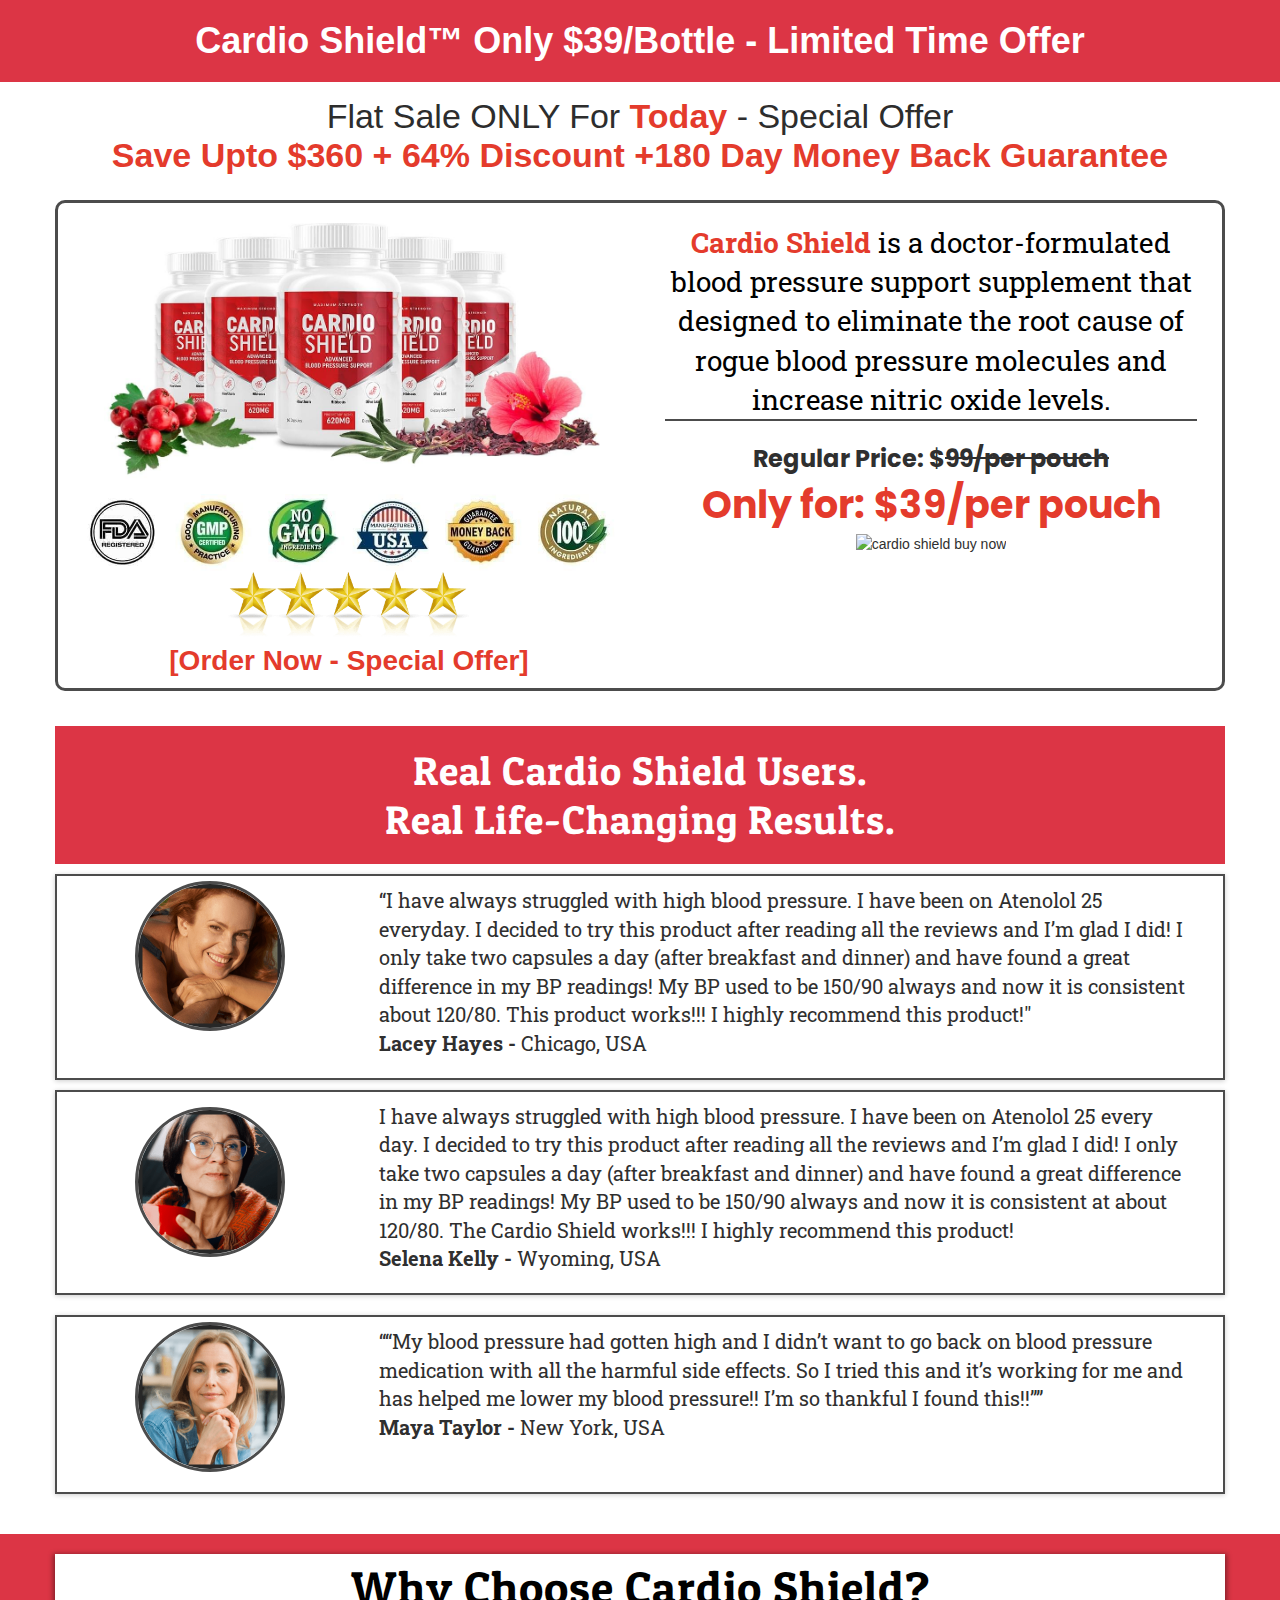
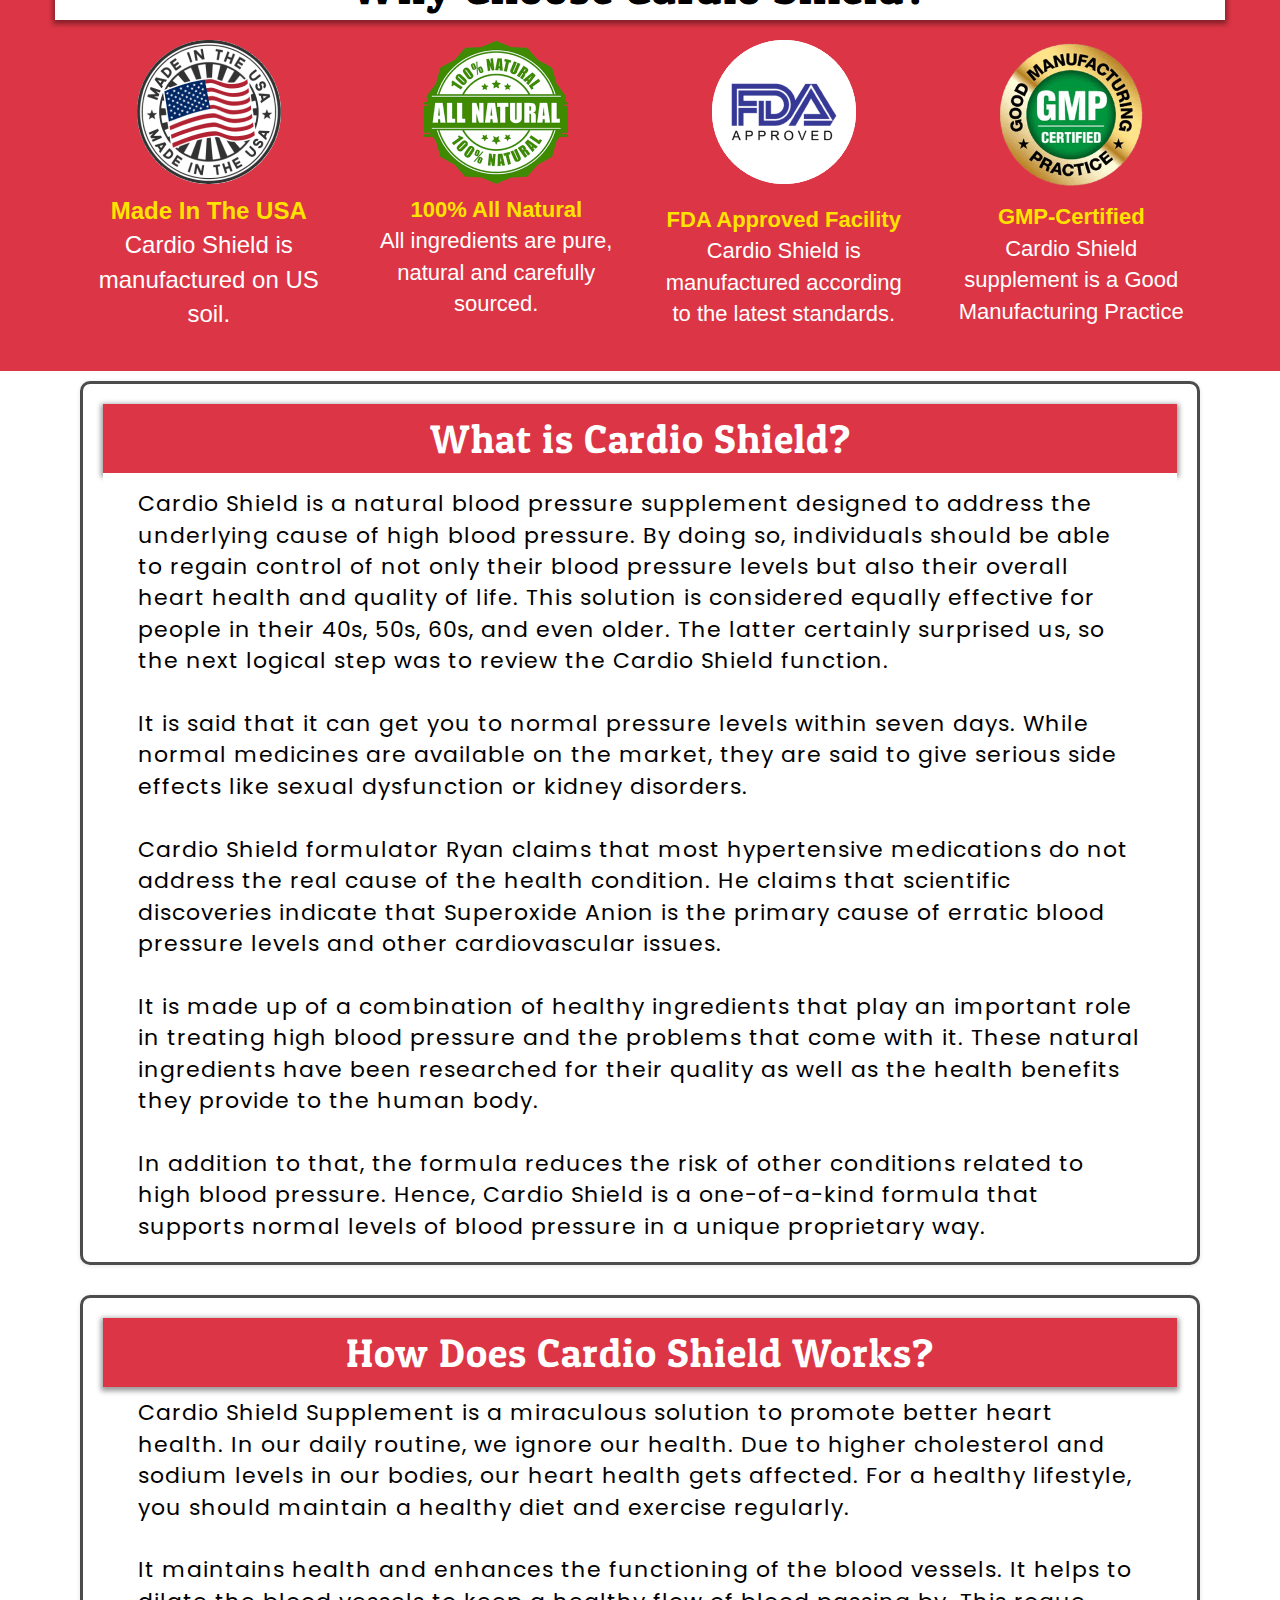
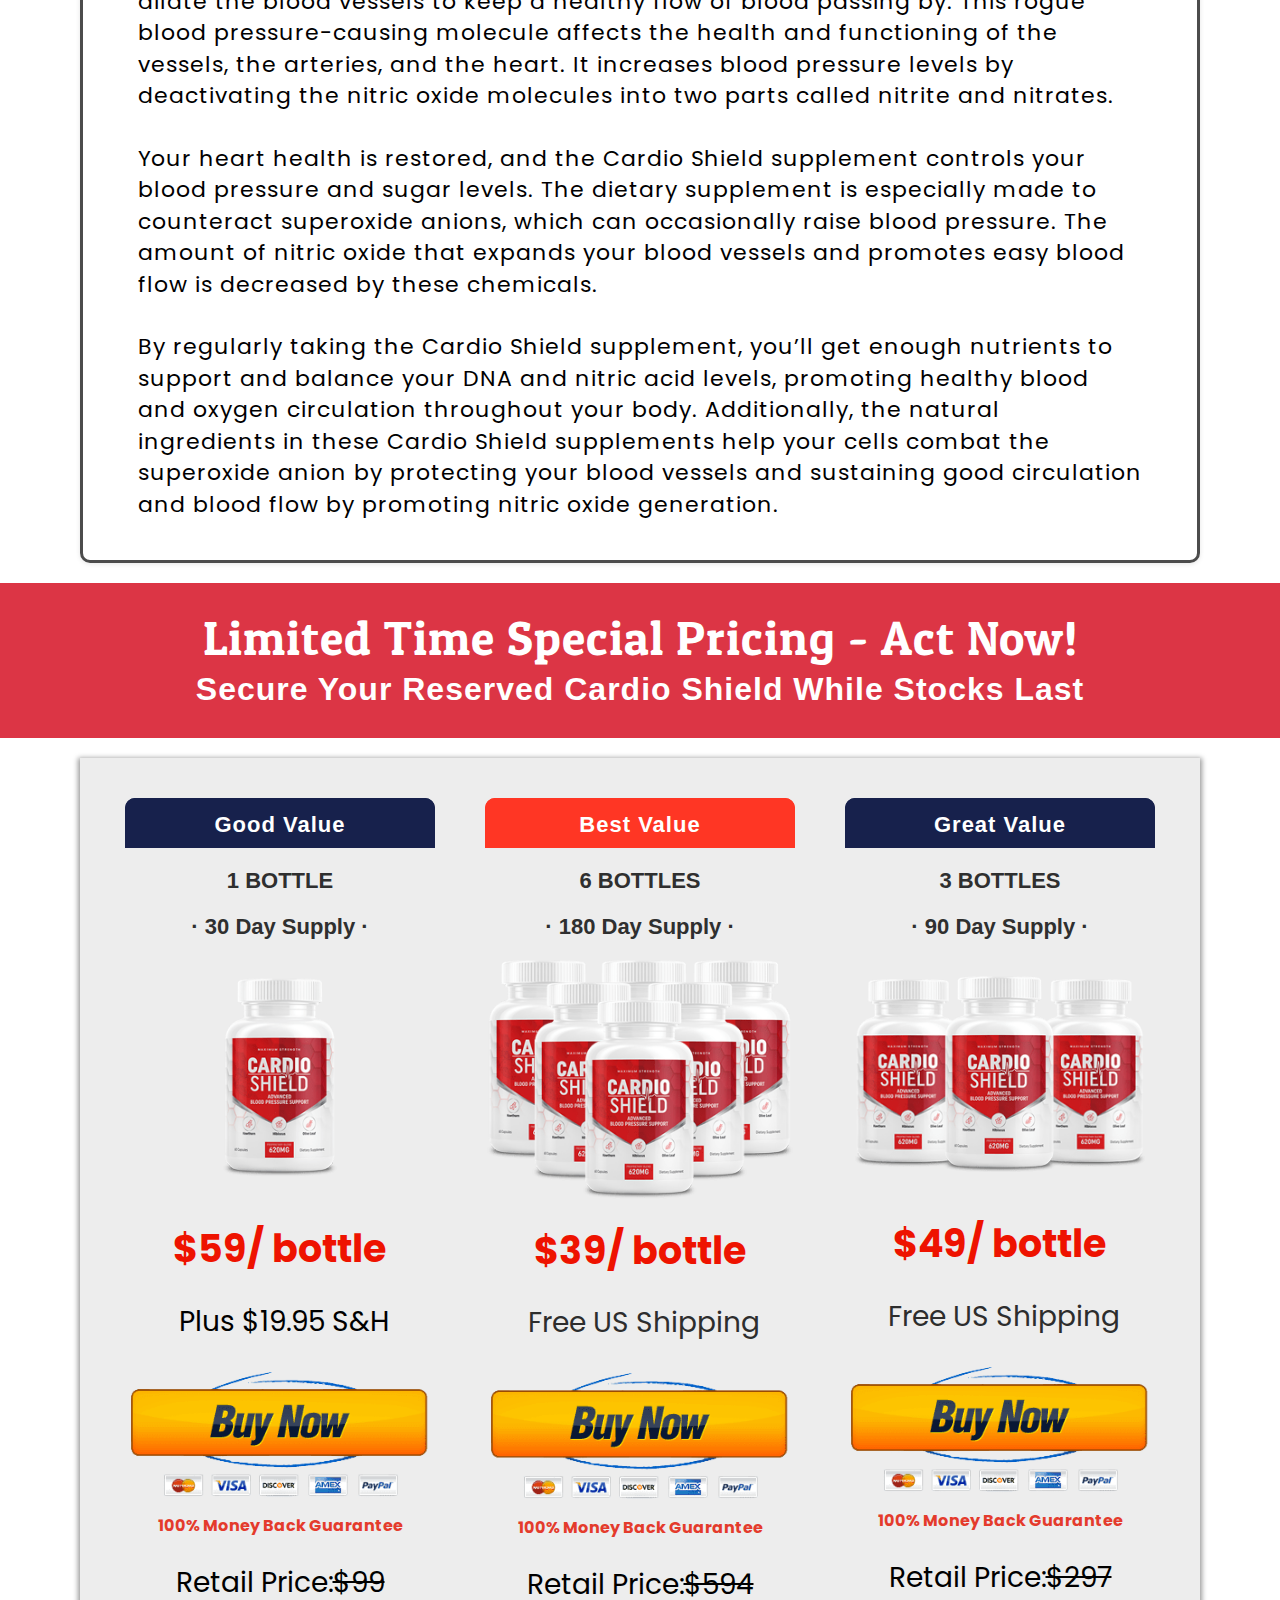
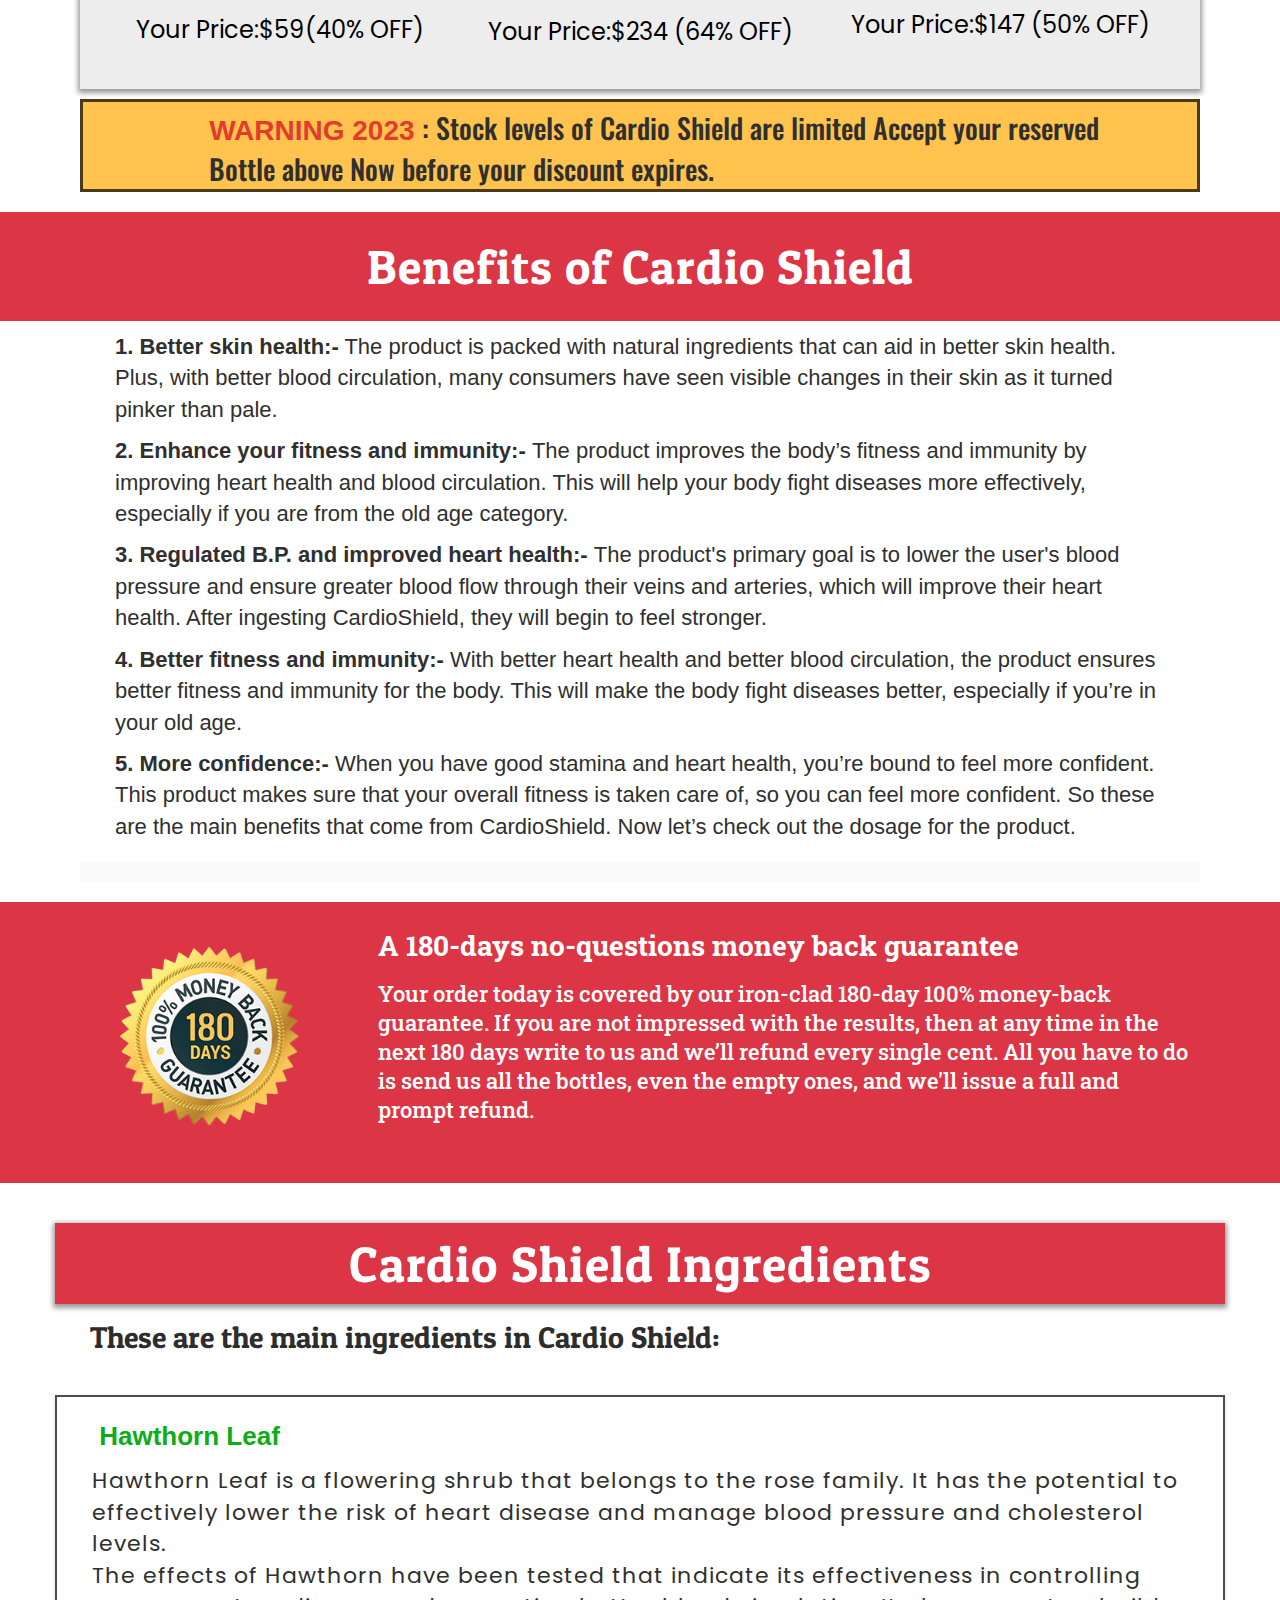
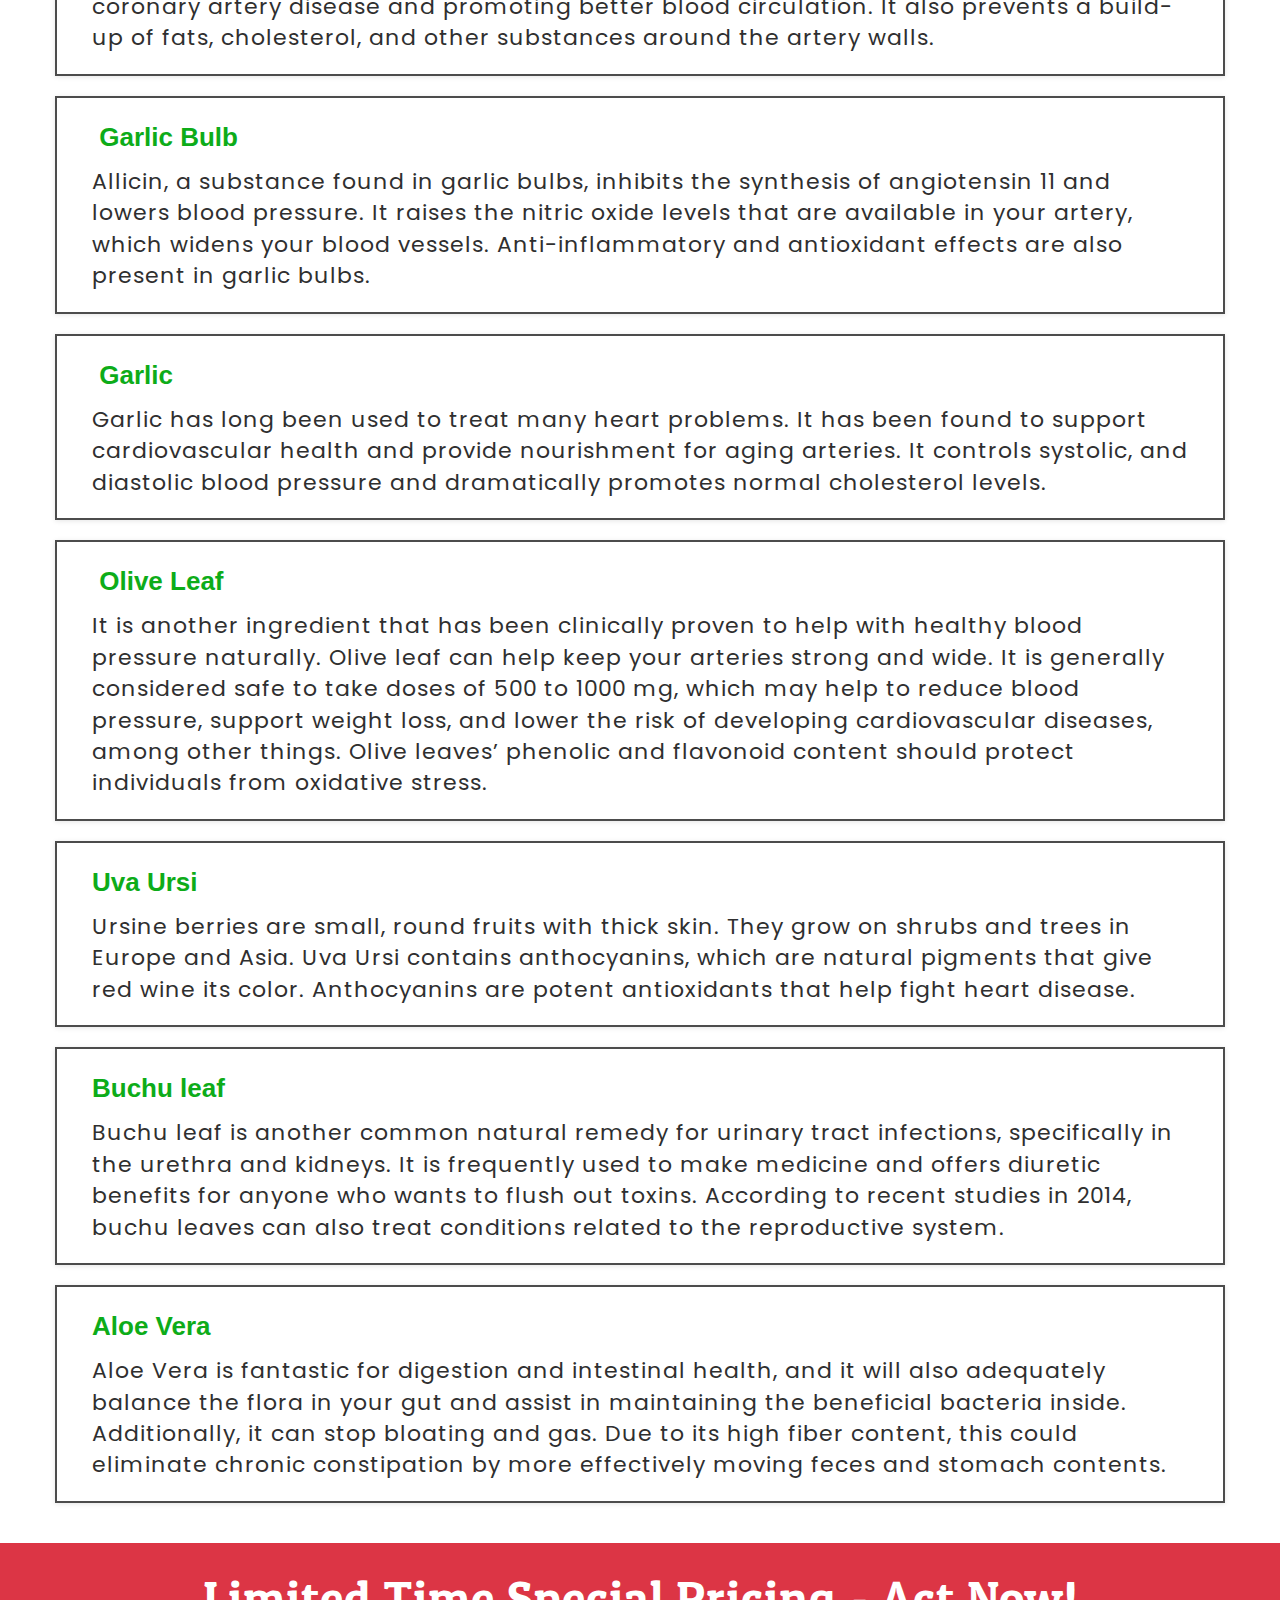
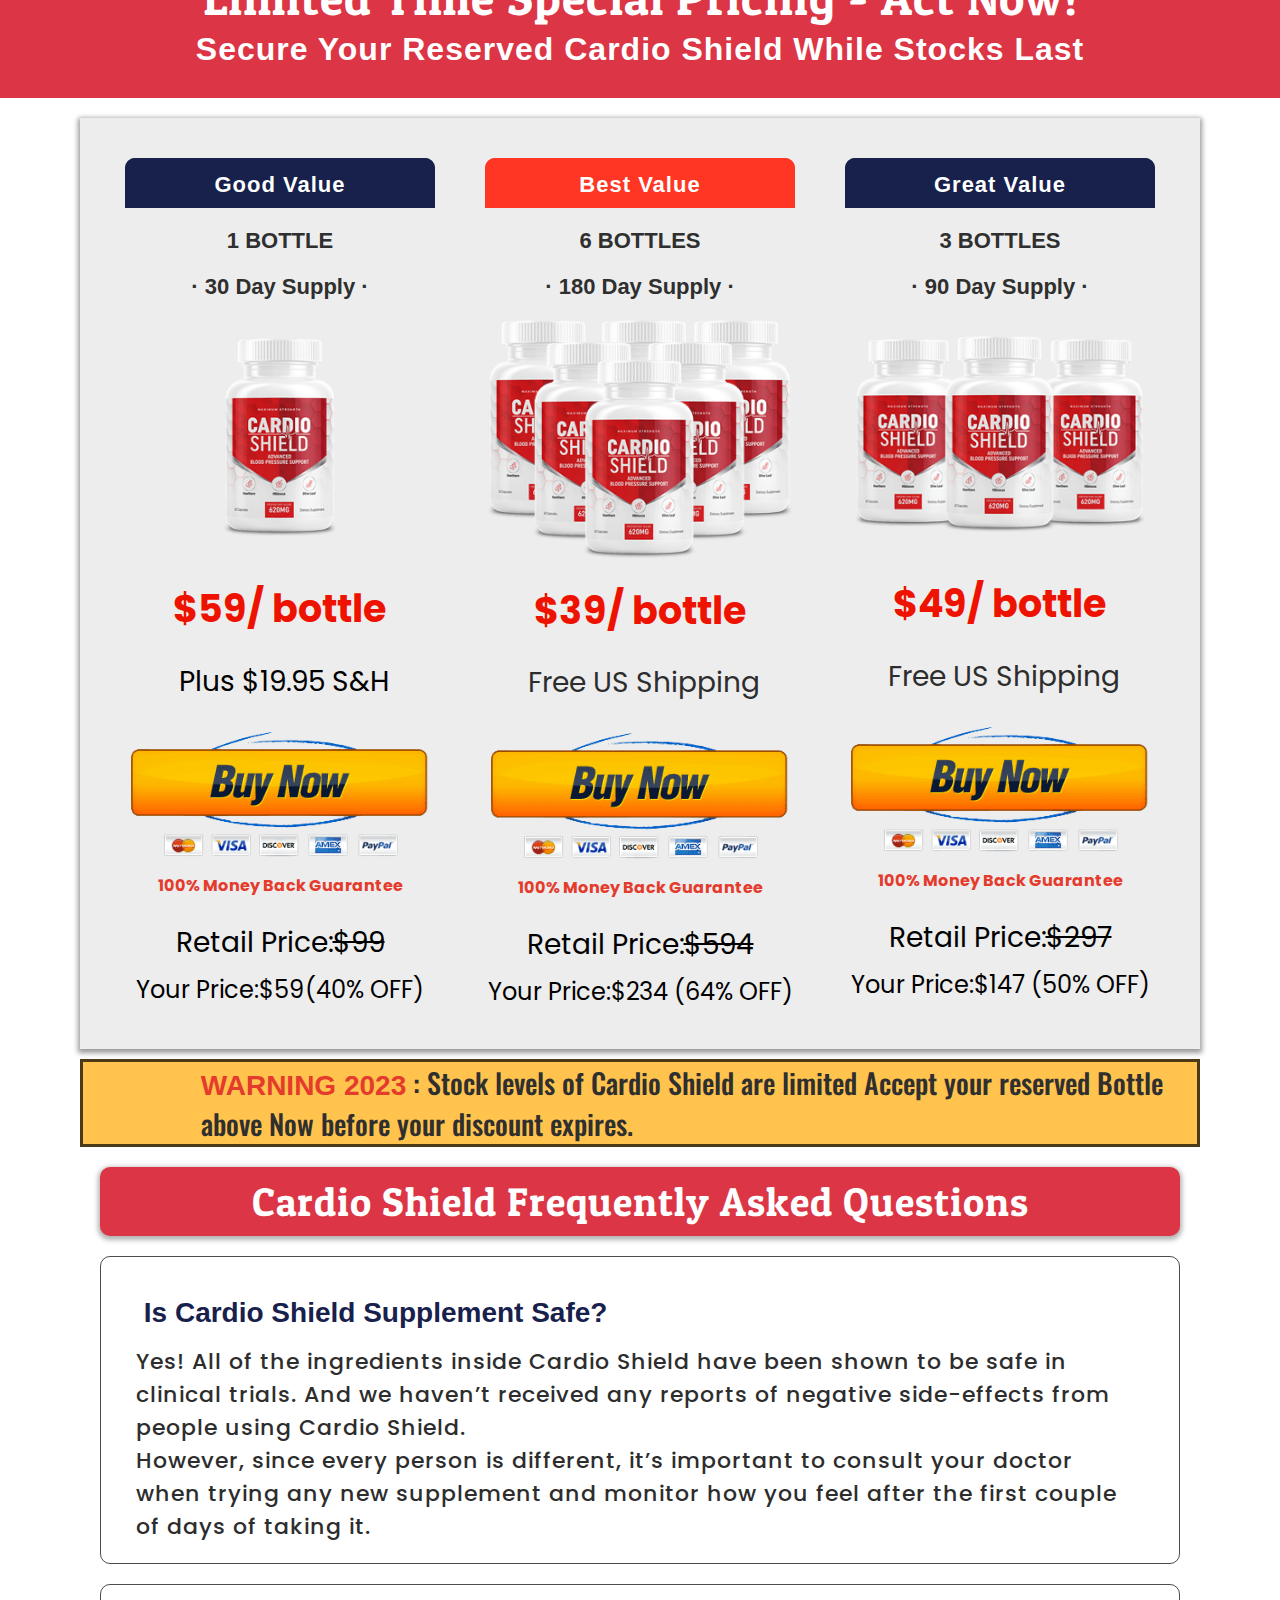
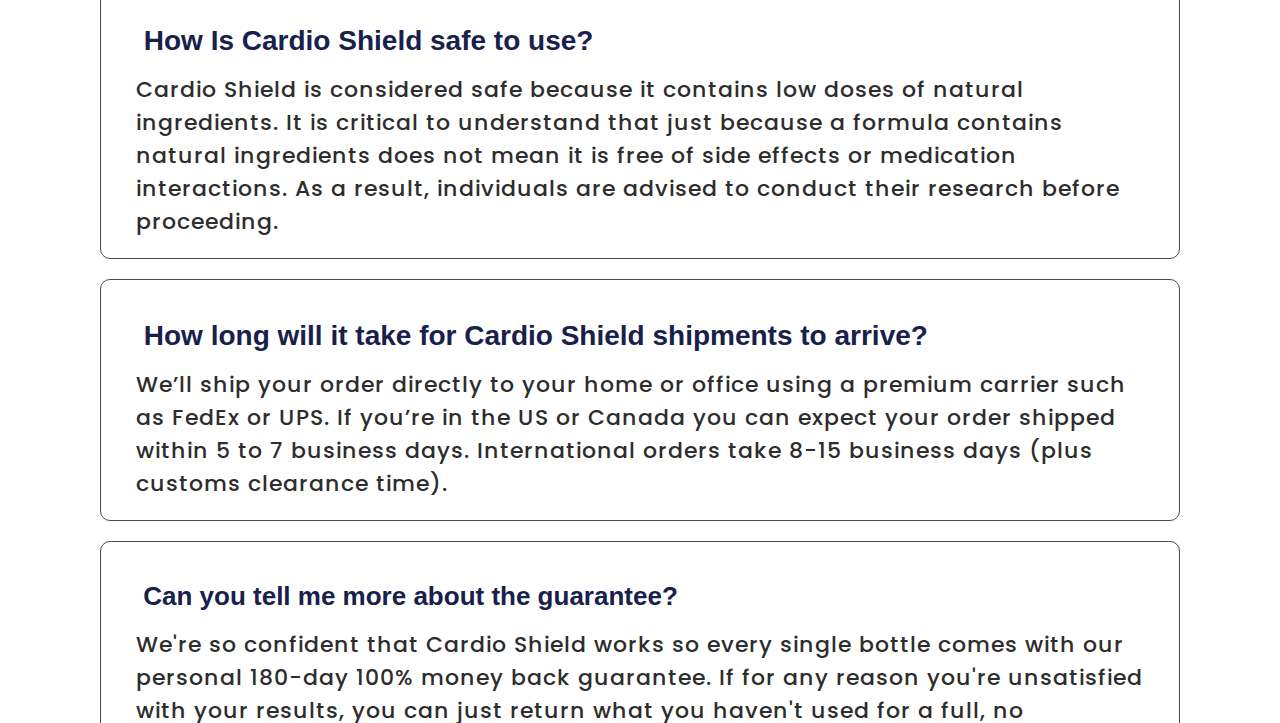
==== index.html @ 184fbea9 "sum" ====
<HTML>
<meta http-equiv="content-type" content="text/html;charset=utf-8" /><!-- /Added by M. ke100 -->

<HEAD>
    <META HTTP-EQUIV="Content-Type" CONTENT="text/html;charset=UTF-8">
    <META HTTP-EQUIV="Refresh" CONTENT="0; URL=cardio-shield.html">
    <TITLE>Page has moved</TITLE>
</HEAD>

<BODY>
    <A HREF="cardio-shield.html">
        <h3>Click here...</h3>
    </A>
</BODY>

</HTML>
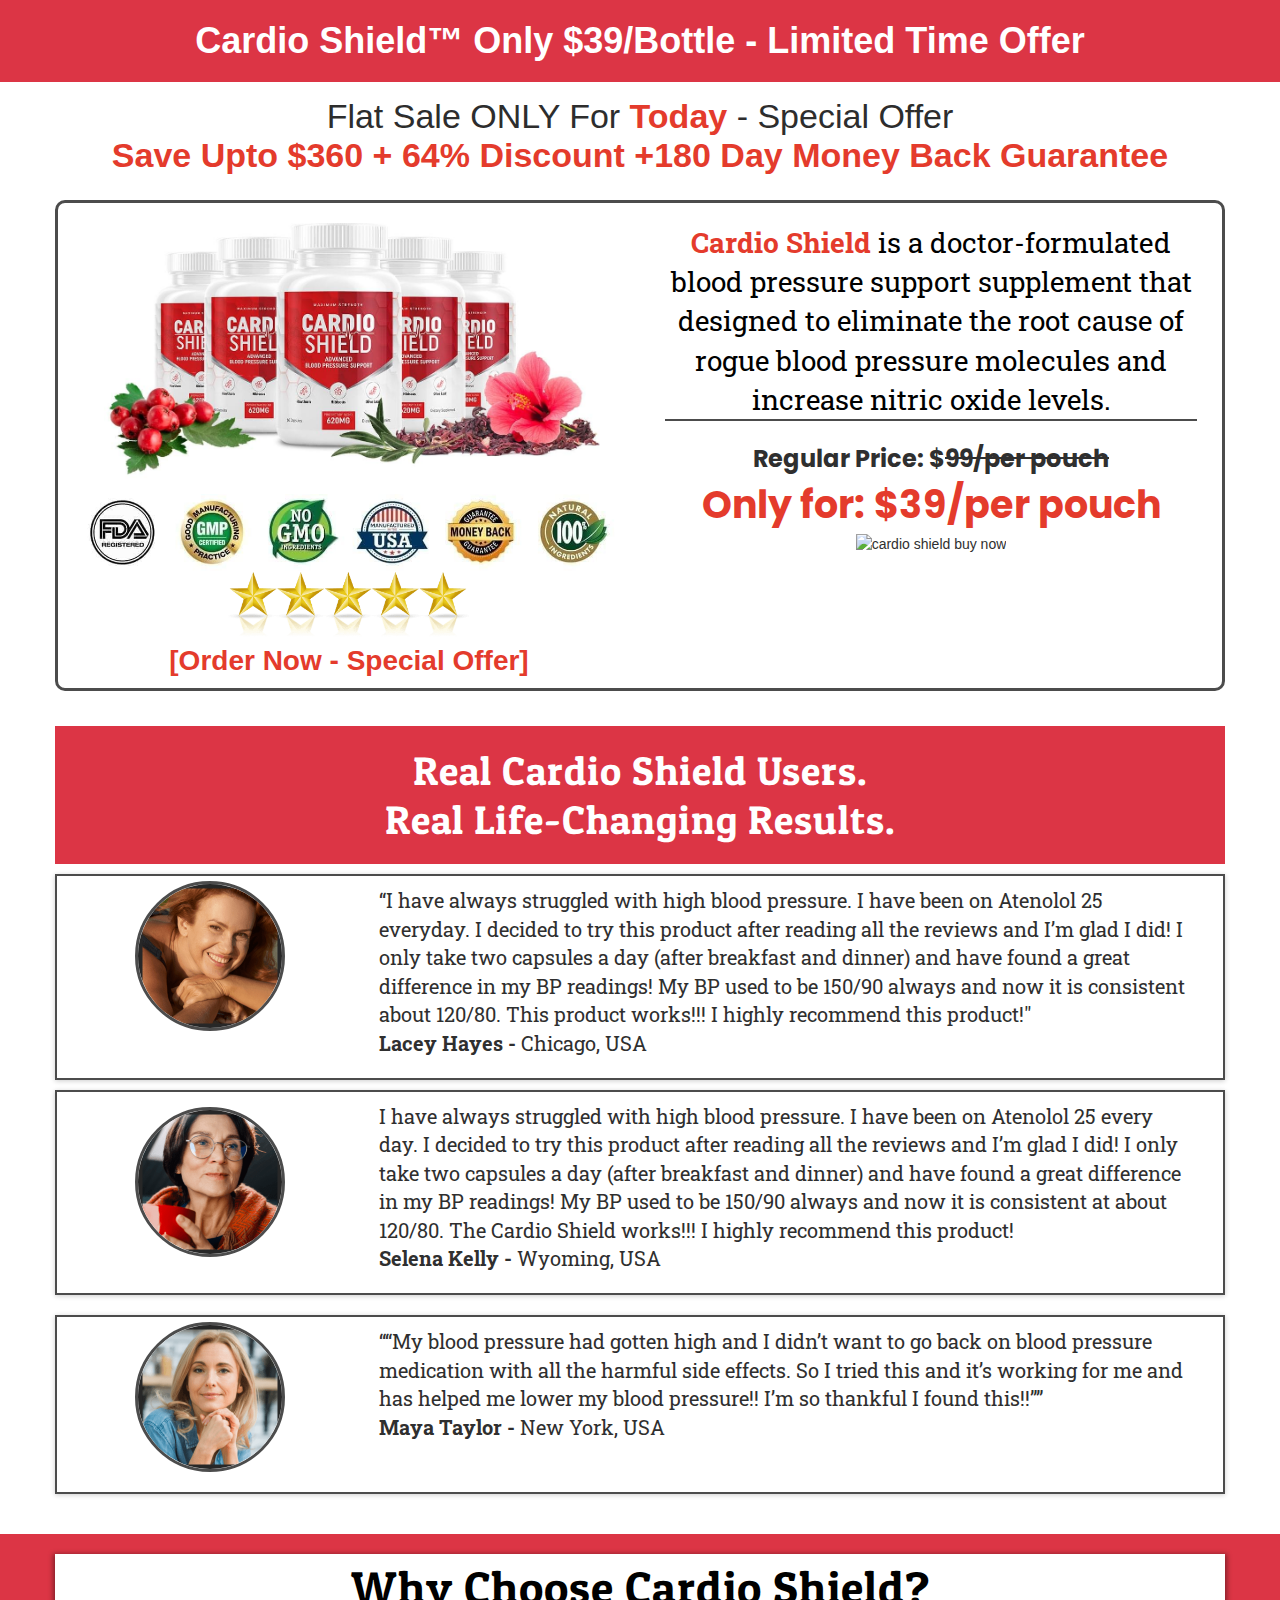
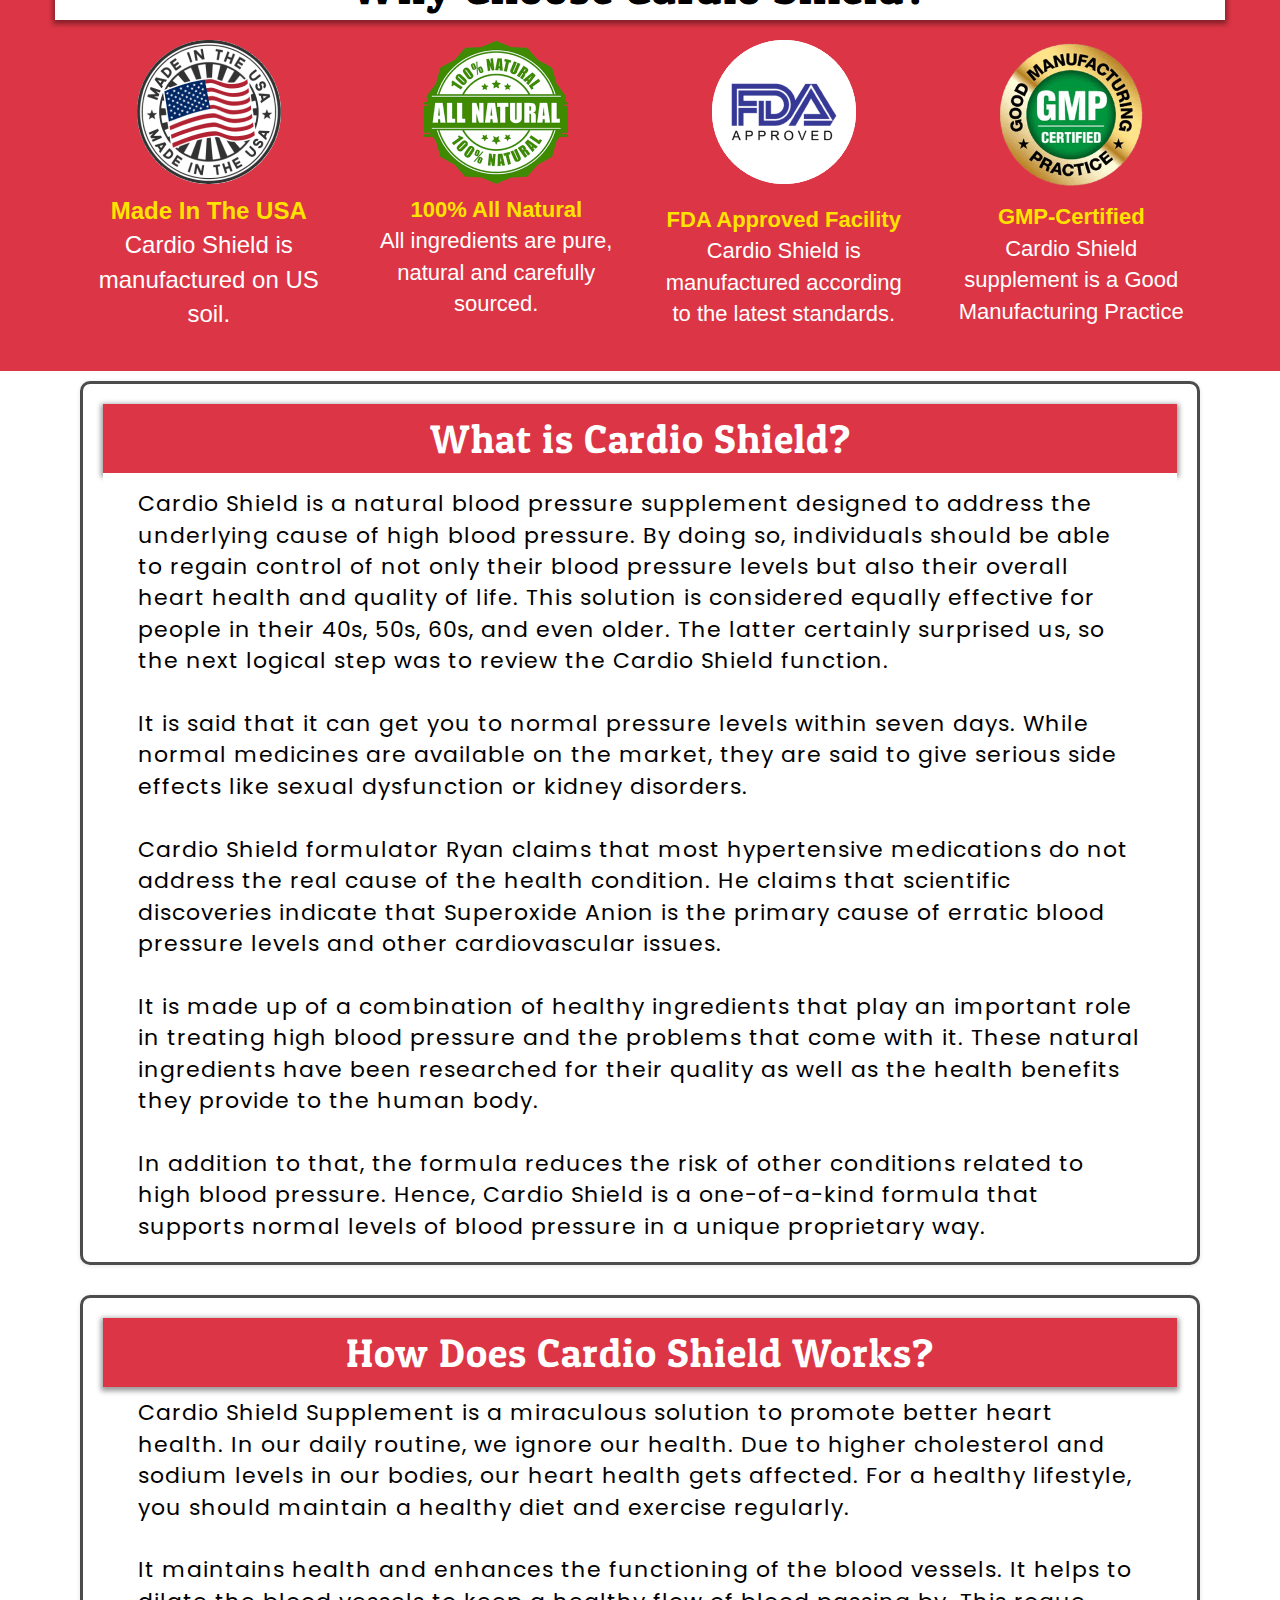
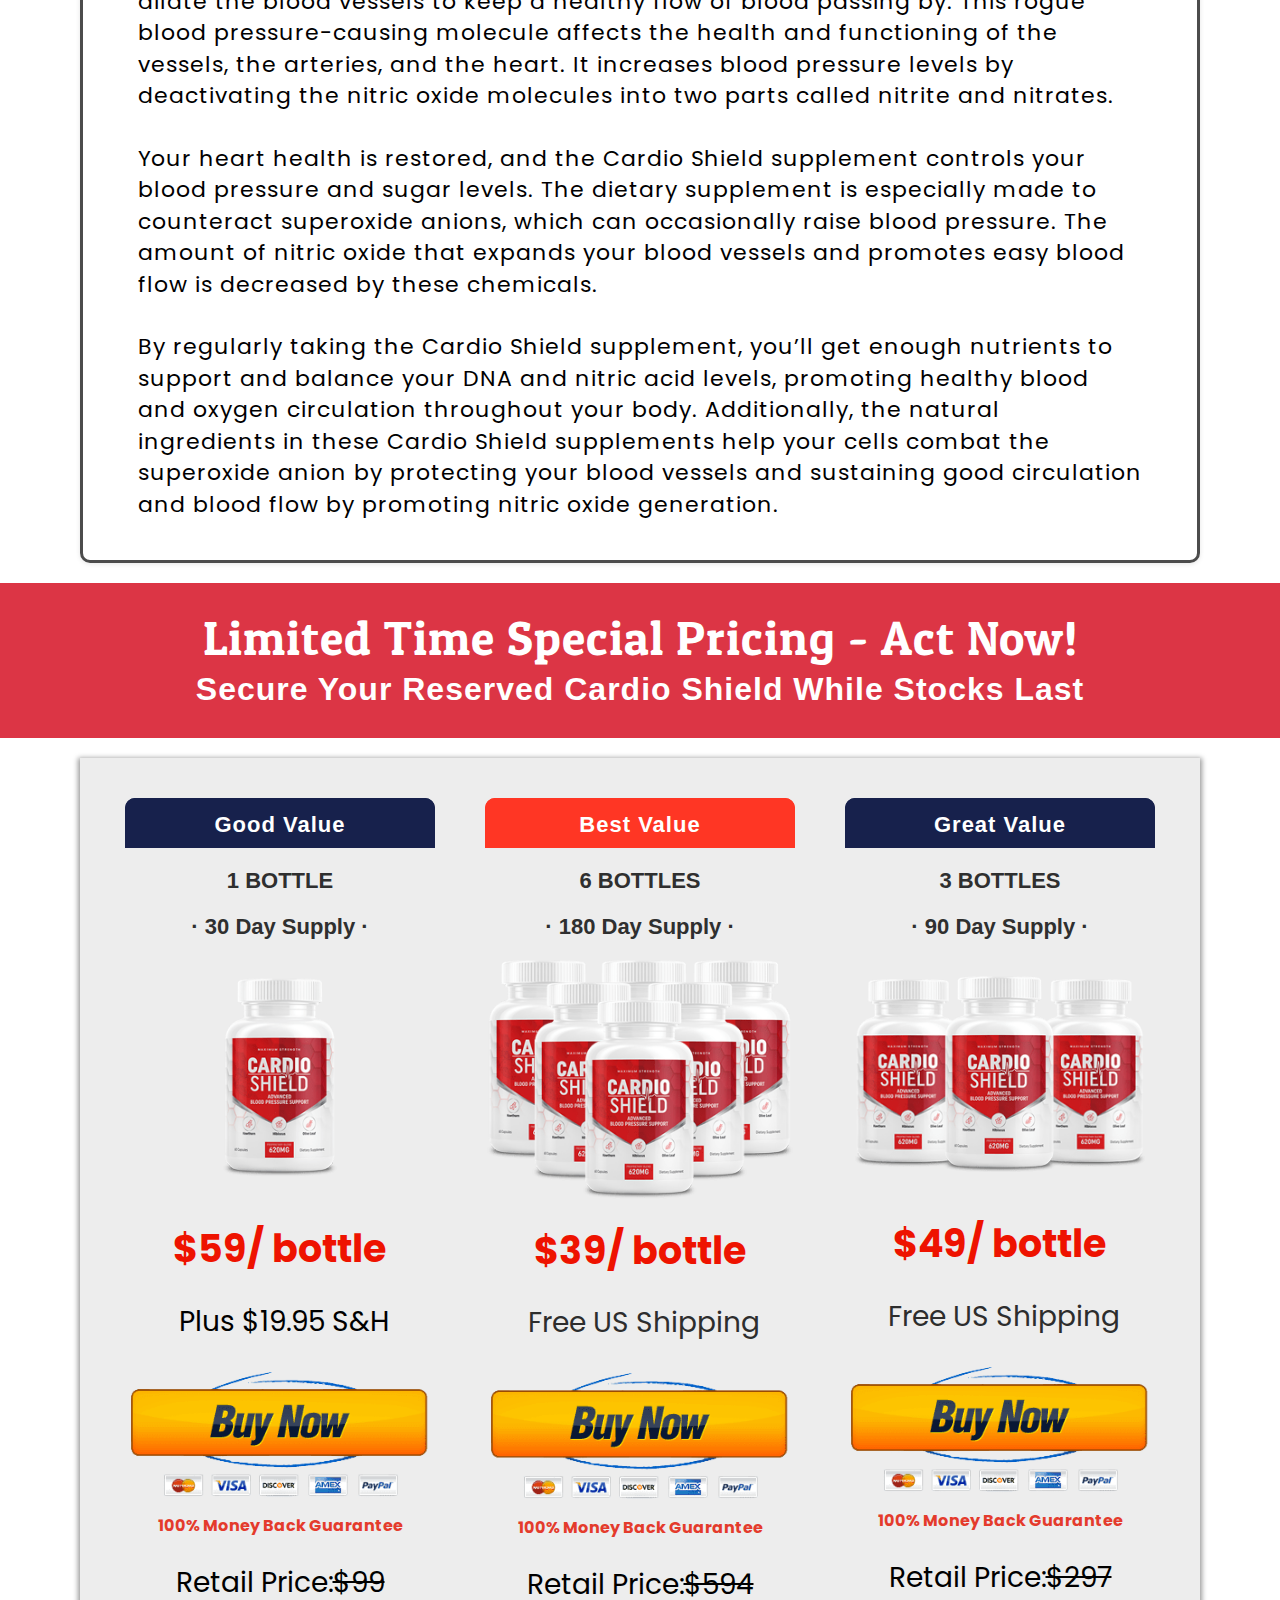
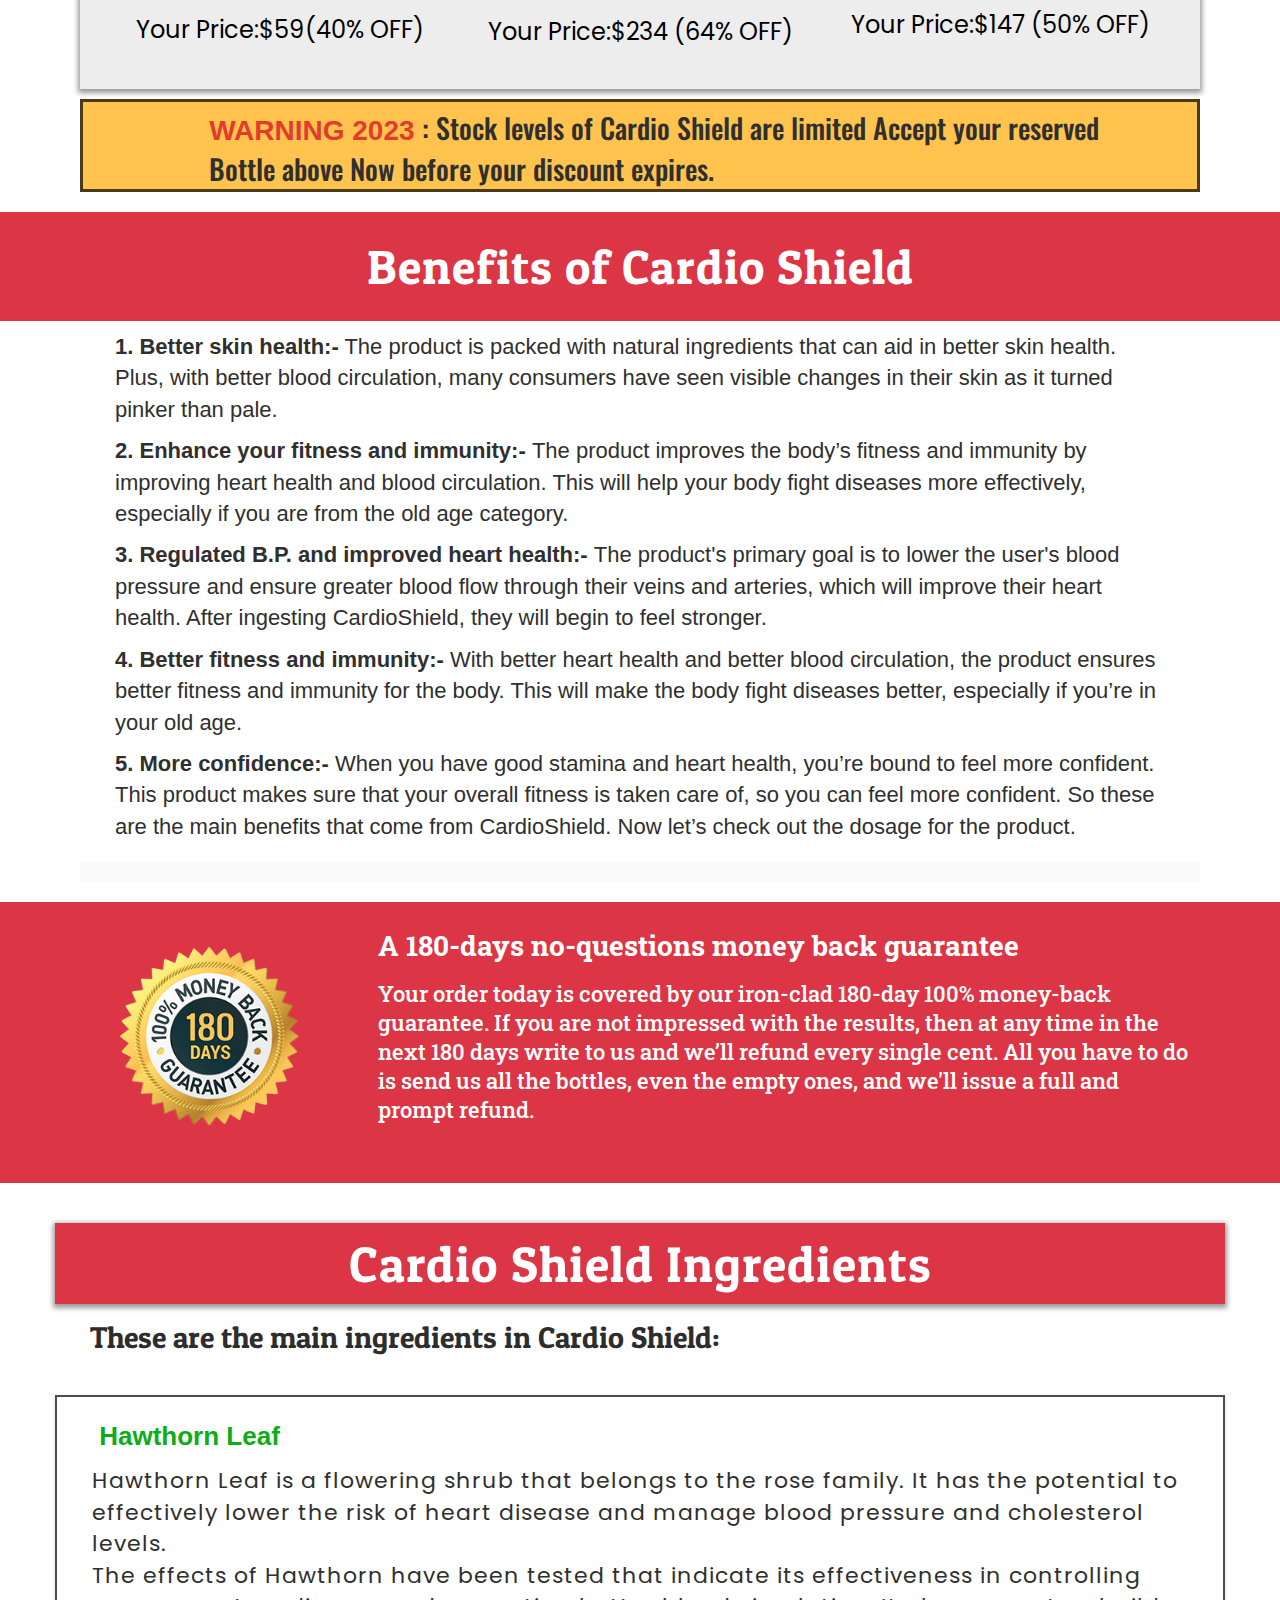
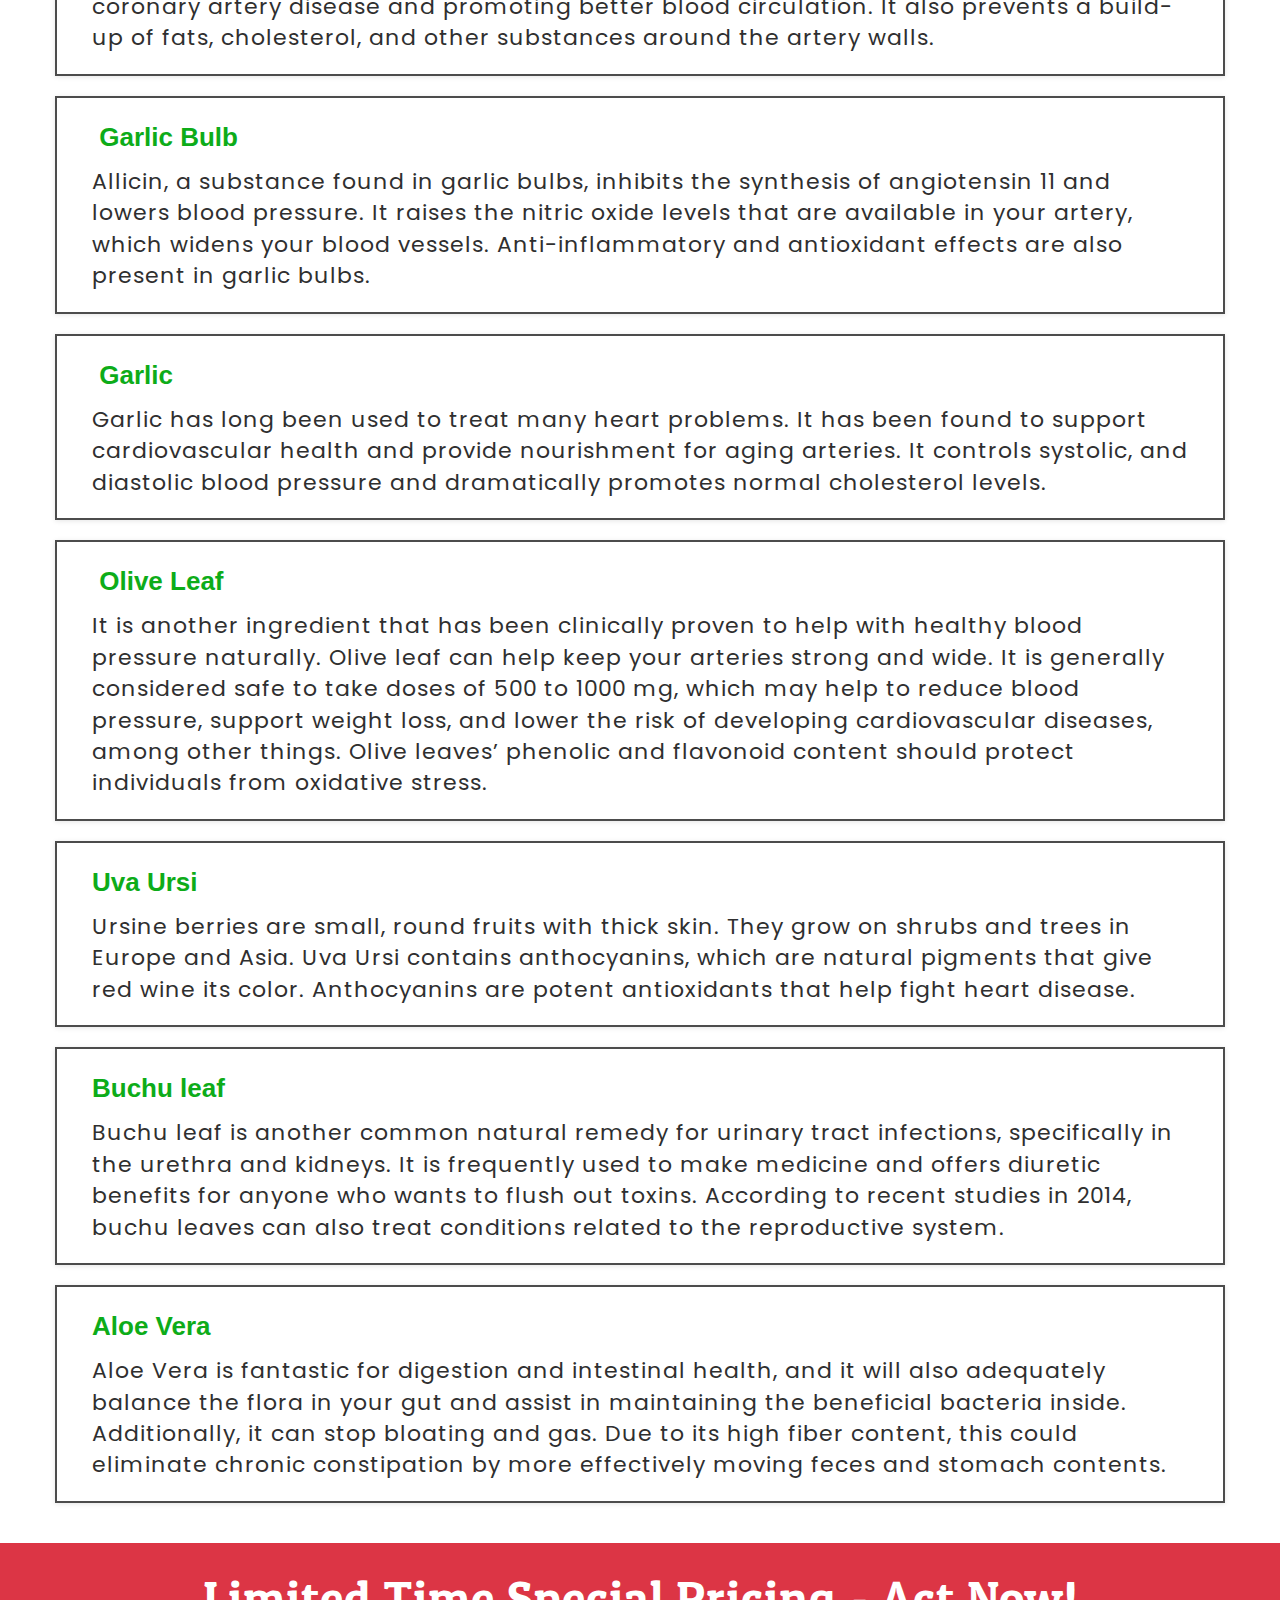
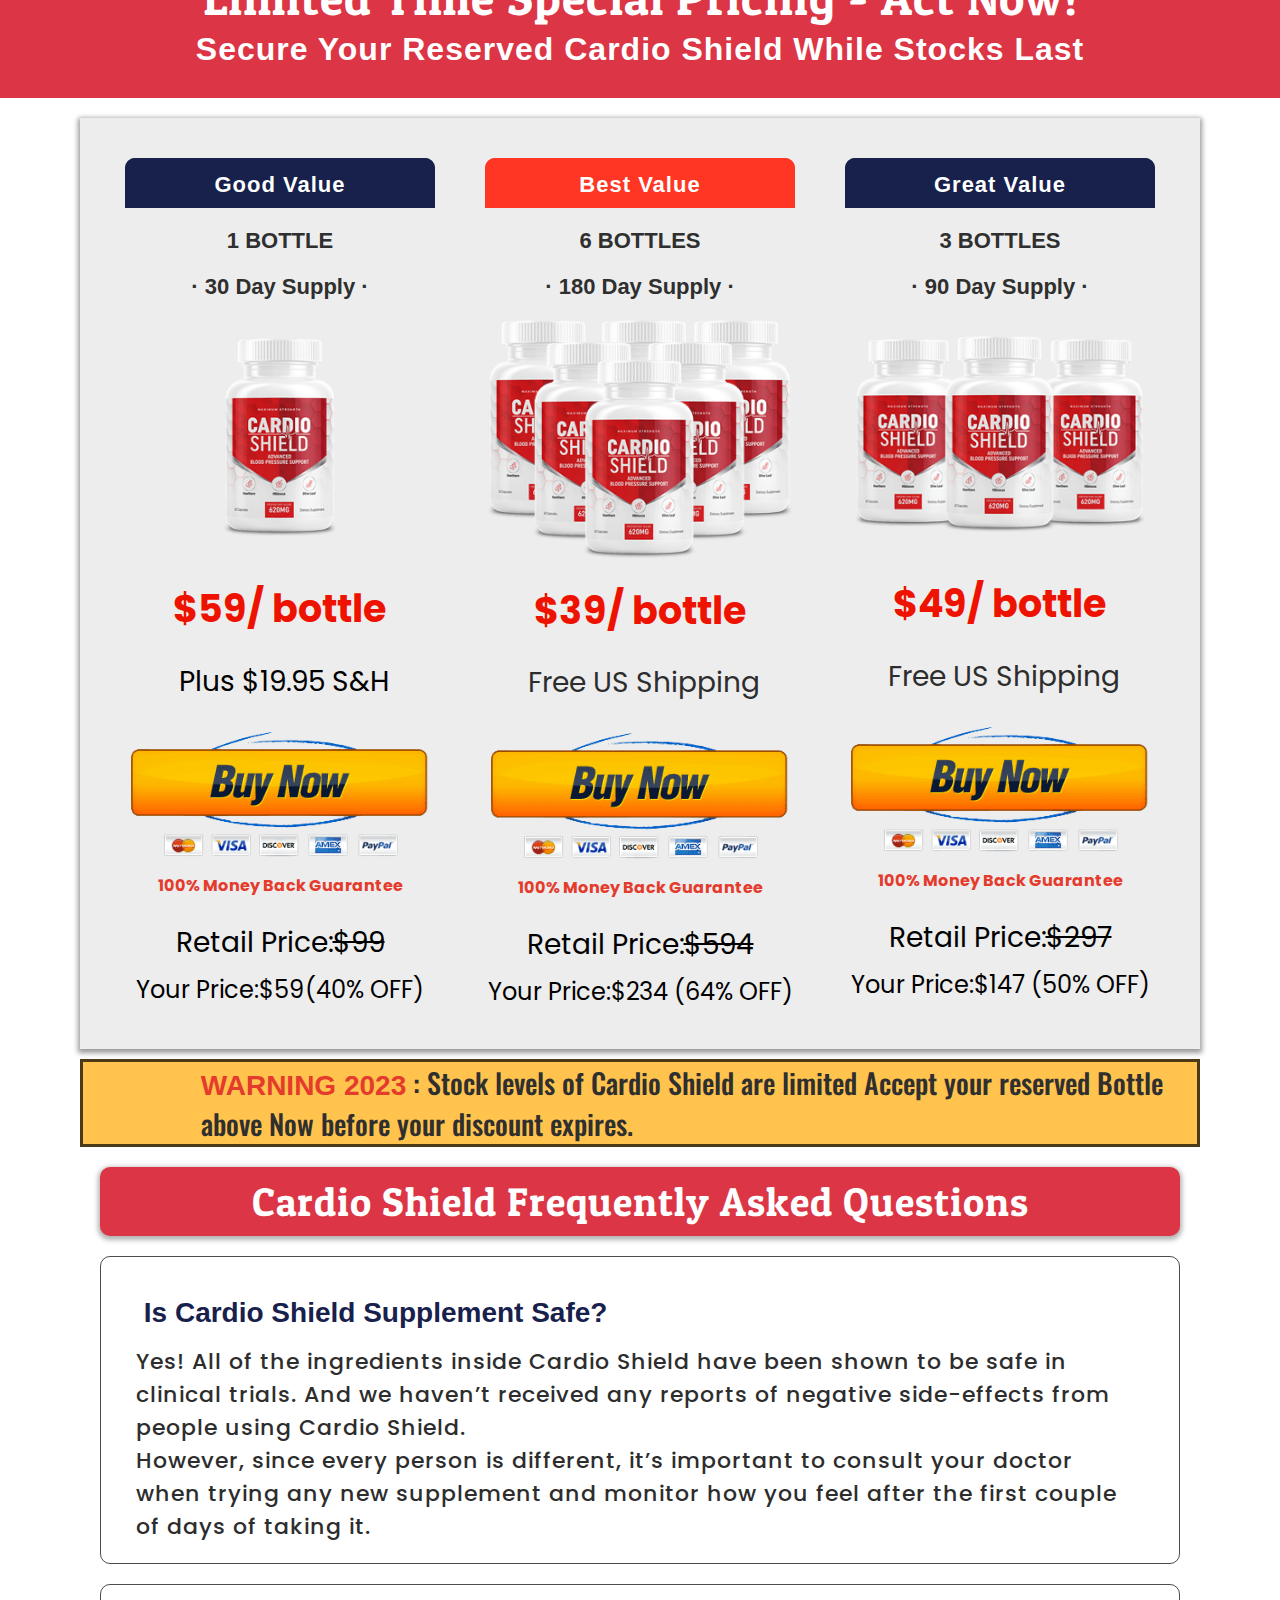
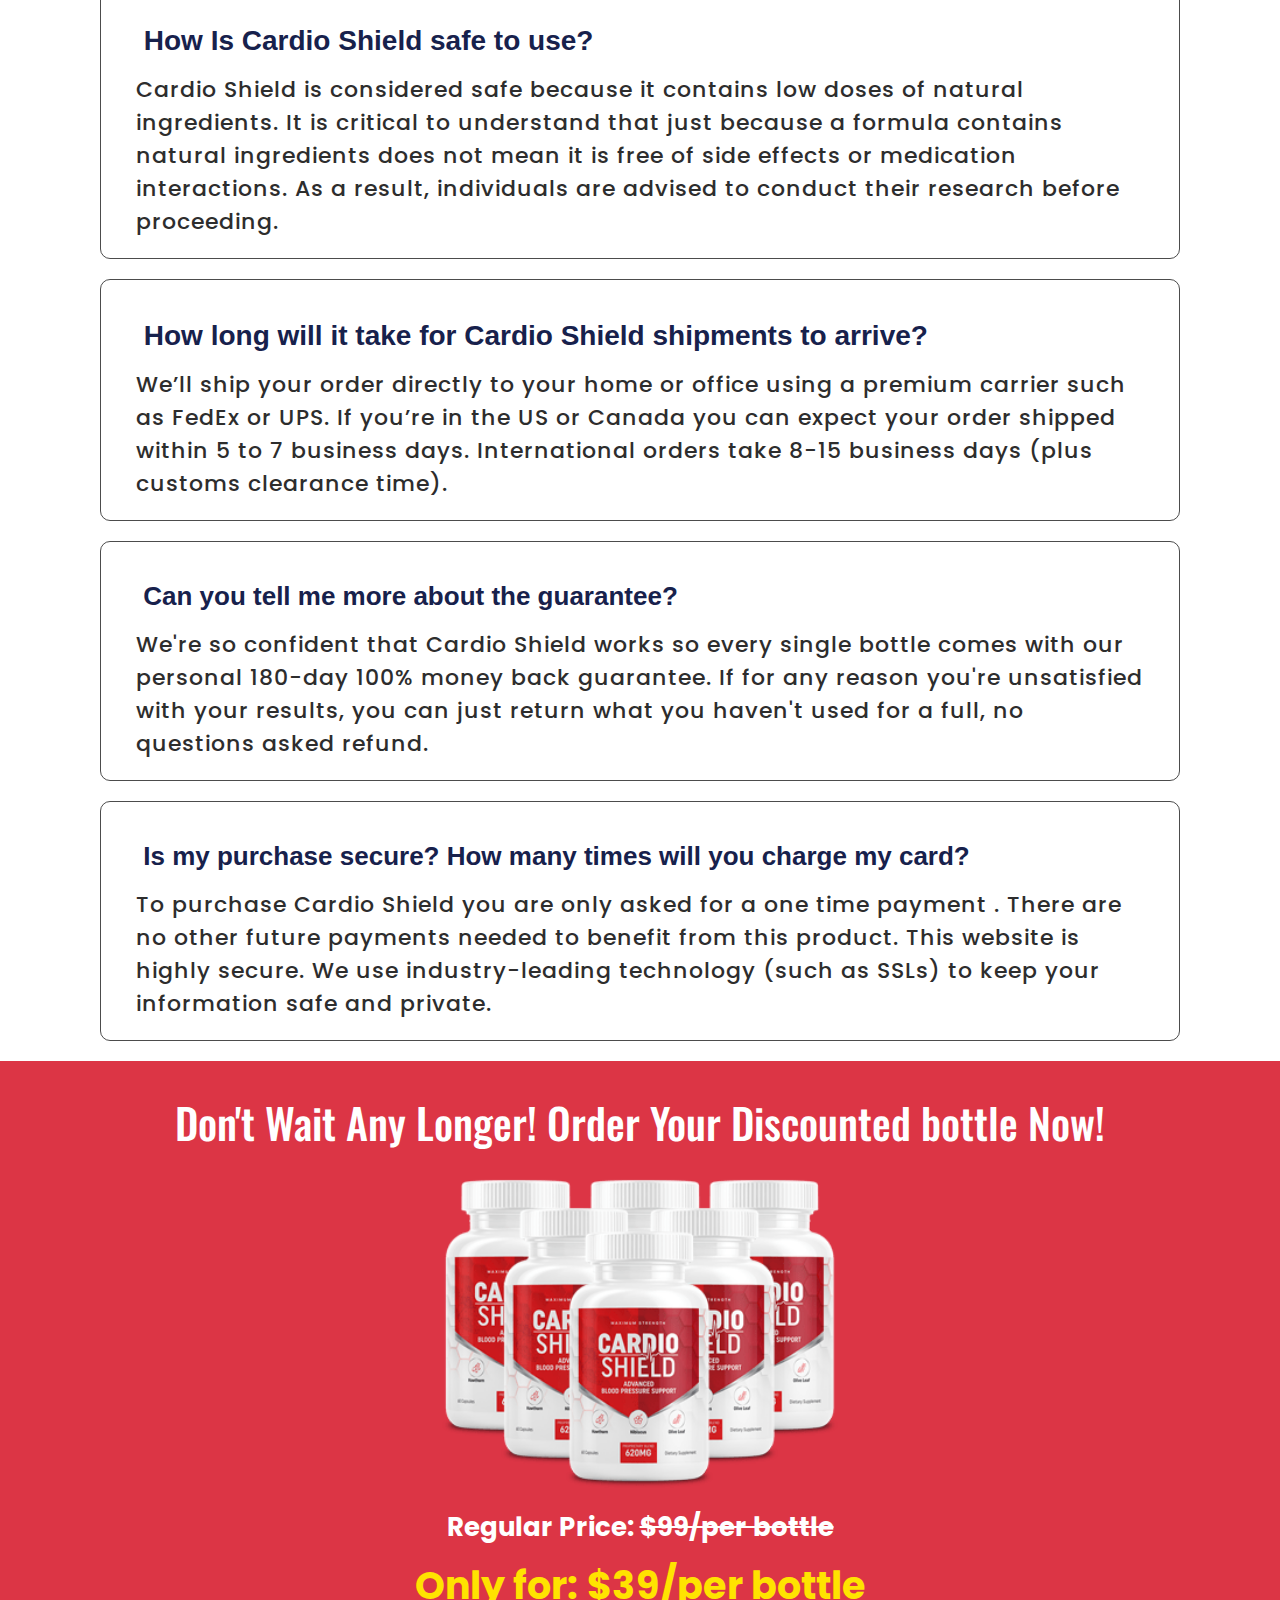
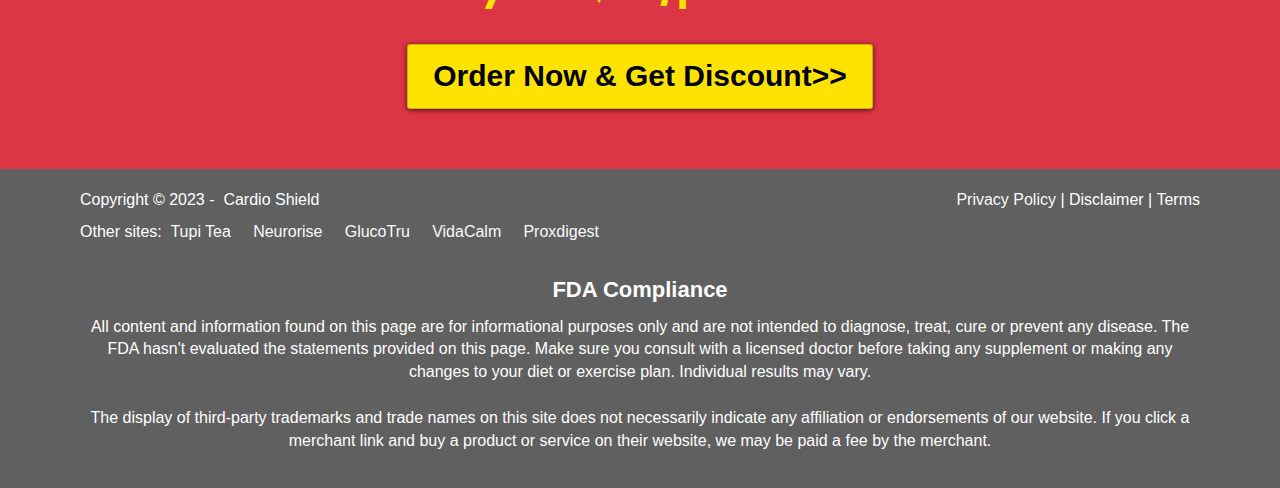
==== commit a732f7ce: "fdd" ====
--- a/index.html
+++ b/index.html
@@ -1,16 +1,3833 @@
-<HTML>
+<!DOCTYPE html>
+<html lang="en"
+  class="clickfunnels-com bgCover wf-proximanova-i4-active wf-proximanova-i7-active wf-proximanova-n4-active wf-proximanova-n7-active wf-active wf-proximanova-i3-active wf-proximanova-n3-active wf-proximanovasoft-n4-active wf-proximanovasoft-n7-active wf-proximasoft-n4-active wf-proximasoft-i4-active wf-proximasoft-i6-active wf-proximasoft-n6-active wf-proximasoft-i7-active wf-proximasoft-n7-active "
+  style="overflow: initial; background-color: rgb(255, 255, 255);">
+
 <meta http-equiv="content-type" content="text/html;charset=utf-8" /><!-- /Added by M. ke100 -->
 
-<HEAD>
-    <META HTTP-EQUIV="Content-Type" CONTENT="text/html;charset=UTF-8">
-    <META HTTP-EQUIV="Refresh" CONTENT="0; URL=cardio-shield.html">
-    <TITLE>Page has moved</TITLE>
-</HEAD>
-
-<BODY>
-    <A HREF="cardio-shield.html">
-        <h3>Click here...</h3>
-    </A>
-</BODY>
-
-</HTML>+<head>
+  <meta charset="UTF-8">
+  <script
+    type="text/javascript">window.NREUM || (NREUM = {}); NREUM.info = { "beacon": "bam.nr-data.net", "errorBeacon": "bam.nr-data.net", "licenseKey": "NRJS-14b9fc0143e6570151a", "applicationID": "545462463", "transactionName": "IgpZQUBdWF8DFEsXEQQXR1RVV0ccFgcDBxFOFUJXXltHWwMC", "queueTime": 0, "applicationTime": 373, "agent": "" }</script>
+  <script
+    type="text/javascript">(window.NREUM || (NREUM = {})).init = { privacy: { cookies_enabled: true }, ajax: { deny_list: ["bam.nr-data.net"] }, distributed_tracing: { enabled: true } }; (window.NREUM || (NREUM = {})).loader_config = { agentID: "601403195", accountID: "4005870", trustKey: "2882645", xpid: "UAYHVF5UCBAFUFRWAQMDUFc=", licenseKey: "NRJS-14b9fc0143e6570151a", applicationID: "545462463" };;/*! For license information please see nr-loader-spa-1.238.0.min.js.LICENSE.txt */
+      (() => { "use strict"; var e, t, r = { 5763: (e, t, r) => { r.d(t, { P_: () => f, Mt: () => p, C5: () => s, DL: () => v, OP: () => T, lF: () => D, Yu: () => y, Dg: () => h, CX: () => c, GE: () => b, sU: () => _ }); var n = r(8632), i = r(9567); const o = { beacon: n.ce.beacon, errorBeacon: n.ce.errorBeacon, licenseKey: void 0, applicationID: void 0, sa: void 0, queueTime: void 0, applicationTime: void 0, ttGuid: void 0, user: void 0, account: void 0, product: void 0, extra: void 0, jsAttributes: {}, userAttributes: void 0, atts: void 0, transactionName: void 0, tNamePlain: void 0 }, a = {}; function s(e) { if (!e) throw new Error("All info objects require an agent identifier!"); if (!a[e]) throw new Error("Info for ".concat(e, " was never set")); return a[e] } function c(e, t) { if (!e) throw new Error("All info objects require an agent identifier!"); a[e] = (0, i.D)(t, o), (0, n.Qy)(e, a[e], "info") } var u = r(7056); const d = () => { const e = { blockSelector: "[data-nr-block]", maskInputOptions: { password: !0 } }; return { allow_bfcache: !0, privacy: { cookies_enabled: !0 }, ajax: { deny_list: void 0, block_internal: !0, enabled: !0, harvestTimeSeconds: 10 }, distributed_tracing: { enabled: void 0, exclude_newrelic_header: void 0, cors_use_newrelic_header: void 0, cors_use_tracecontext_headers: void 0, allowed_origins: void 0 }, session: { domain: void 0, expiresMs: u.oD, inactiveMs: u.Hb }, ssl: void 0, obfuscate: void 0, jserrors: { enabled: !0, harvestTimeSeconds: 10 }, metrics: { enabled: !0 }, page_action: { enabled: !0, harvestTimeSeconds: 30 }, page_view_event: { enabled: !0 }, page_view_timing: { enabled: !0, harvestTimeSeconds: 30, long_task: !1 }, session_trace: { enabled: !0, harvestTimeSeconds: 10 }, harvest: { tooManyRequestsDelay: 60 }, session_replay: { enabled: !1, harvestTimeSeconds: 60, sampleRate: .1, errorSampleRate: .1, maskTextSelector: "*", maskAllInputs: !0, get blockClass() { return "nr-block" }, get ignoreClass() { return "nr-ignore" }, get maskTextClass() { return "nr-mask" }, get blockSelector() { return e.blockSelector }, set blockSelector(t) { e.blockSelector += ",".concat(t) }, get maskInputOptions() { return e.maskInputOptions }, set maskInputOptions(t) { e.maskInputOptions = { ...t, password: !0 } } }, spa: { enabled: !0, harvestTimeSeconds: 10 } } }, l = {}; function f(e) { if (!e) throw new Error("All configuration objects require an agent identifier!"); if (!l[e]) throw new Error("Configuration for ".concat(e, " was never set")); return l[e] } function h(e, t) { if (!e) throw new Error("All configuration objects require an agent identifier!"); l[e] = (0, i.D)(t, d()), (0, n.Qy)(e, l[e], "config") } function p(e, t) { if (!e) throw new Error("All configuration objects require an agent identifier!"); var r = f(e); if (r) { for (var n = t.split("."), i = 0; i < n.length - 1; i++)if ("object" != typeof (r = r[n[i]])) return; r = r[n[n.length - 1]] } return r } const g = { accountID: void 0, trustKey: void 0, agentID: void 0, licenseKey: void 0, applicationID: void 0, xpid: void 0 }, m = {}; function v(e) { if (!e) throw new Error("All loader-config objects require an agent identifier!"); if (!m[e]) throw new Error("LoaderConfig for ".concat(e, " was never set")); return m[e] } function b(e, t) { if (!e) throw new Error("All loader-config objects require an agent identifier!"); m[e] = (0, i.D)(t, g), (0, n.Qy)(e, m[e], "loader_config") } const y = (0, n.mF)().o; var w = r(385), A = r(6818); const x = { buildEnv: A.Re, bytesSent: {}, queryBytesSent: {}, customTransaction: void 0, disabled: !1, distMethod: A.gF, isolatedBacklog: !1, loaderType: void 0, maxBytes: 3e4, offset: Math.floor(w._A?.performance?.timeOrigin || w._A?.performance?.timing?.navigationStart || Date.now()), onerror: void 0, origin: "" + w._A.location, ptid: void 0, releaseIds: {}, session: void 0, xhrWrappable: "function" == typeof w._A.XMLHttpRequest?.prototype?.addEventListener, version: A.q4, denyList: void 0 }, E = {}; function T(e) { if (!e) throw new Error("All runtime objects require an agent identifier!"); if (!E[e]) throw new Error("Runtime for ".concat(e, " was never set")); return E[e] } function _(e, t) { if (!e) throw new Error("All runtime objects require an agent identifier!"); E[e] = (0, i.D)(t, x), (0, n.Qy)(e, E[e], "runtime") } function D(e) { return function (e) { try { const t = s(e); return !!t.licenseKey && !!t.errorBeacon && !!t.applicationID } catch (e) { return !1 } }(e) } }, 9567: (e, t, r) => { r.d(t, { D: () => i }); var n = r(50); function i(e, t) { try { if (!e || "object" != typeof e) return (0, n.Z)("Setting a Configurable requires an object as input"); if (!t || "object" != typeof t) return (0, n.Z)("Setting a Configurable requires a model to set its initial properties"); const r = Object.create(Object.getPrototypeOf(t), Object.getOwnPropertyDescriptors(t)), o = 0 === Object.keys(r).length ? e : r; for (let a in o) if (void 0 !== e[a]) try { "object" == typeof e[a] && "object" == typeof t[a] ? r[a] = i(e[a], t[a]) : r[a] = e[a] } catch (e) { (0, n.Z)("An error occurred while setting a property of a Configurable", e) } return r } catch (e) { (0, n.Z)("An error occured while setting a Configurable", e) } } }, 6818: (e, t, r) => { r.d(t, { Re: () => i, gF: () => o, q4: () => n }); const n = "1.238.0", i = "PROD", o = "CDN" }, 385: (e, t, r) => { r.d(t, { FN: () => a, IF: () => u, Nk: () => l, Tt: () => s, _A: () => o, il: () => n, pL: () => c, v6: () => i, w1: () => d }); const n = "undefined" != typeof window && !!window.document, i = "undefined" != typeof WorkerGlobalScope && ("undefined" != typeof self && self instanceof WorkerGlobalScope && self.navigator instanceof WorkerNavigator || "undefined" != typeof globalThis && globalThis instanceof WorkerGlobalScope && globalThis.navigator instanceof WorkerNavigator), o = n ? window : "undefined" != typeof WorkerGlobalScope && ("undefined" != typeof self && self instanceof WorkerGlobalScope && self || "undefined" != typeof globalThis && globalThis instanceof WorkerGlobalScope && globalThis), a = "" + o?.location, s = /iPad|iPhone|iPod/.test(navigator.userAgent), c = s && "undefined" == typeof SharedWorker, u = (() => { const e = navigator.userAgent.match(/Firefox[/\s](\d+\.\d+)/); return Array.isArray(e) && e.length >= 2 ? +e[1] : 0 })(), d = Boolean(n && window.document.documentMode), l = !!navigator.sendBeacon }, 1117: (e, t, r) => { r.d(t, { w: () => o }); var n = r(50); const i = { agentIdentifier: "", ee: void 0 }; class o { constructor(e) { try { if ("object" != typeof e) return (0, n.Z)("shared context requires an object as input"); this.sharedContext = {}, Object.assign(this.sharedContext, i), Object.entries(e).forEach((e => { let [t, r] = e; Object.keys(i).includes(t) && (this.sharedContext[t] = r) })) } catch (e) { (0, n.Z)("An error occured while setting SharedContext", e) } } } }, 8e3: (e, t, r) => { r.d(t, { L: () => d, R: () => c }); var n = r(8325), i = r(1284), o = r(4322), a = r(3325); const s = {}; function c(e, t) { const r = { staged: !1, priority: a.p[t] || 0 }; u(e), s[e].get(t) || s[e].set(t, r) } function u(e) { e && (s[e] || (s[e] = new Map)) } function d() { let e = arguments.length > 0 && void 0 !== arguments[0] ? arguments[0] : "", t = arguments.length > 1 && void 0 !== arguments[1] ? arguments[1] : "feature"; if (u(e), !e || !s[e].get(t)) return a(t); s[e].get(t).staged = !0; const r = [...s[e]]; function a(t) { const r = e ? n.ee.get(e) : n.ee, a = o.X.handlers; if (r.backlog && a) { var s = r.backlog[t], c = a[t]; if (c) { for (var u = 0; s && u < s.length; ++u)l(s[u], c); (0, i.D)(c, (function (e, t) { (0, i.D)(t, (function (t, r) { r[0].on(e, r[1]) })) })) } delete a[t], r.backlog[t] = null, r.emit("drain-" + t, []) } } r.every((e => { let [t, r] = e; return r.staged })) && (r.sort(((e, t) => e[1].priority - t[1].priority)), r.forEach((e => { let [t] = e; a(t) }))) } function l(e, t) { var r = e[1]; (0, i.D)(t[r], (function (t, r) { var n = e[0]; if (r[0] === n) { var i = r[1], o = e[3], a = e[2]; i.apply(o, a) } })) } }, 8325: (e, t, r) => { r.d(t, { A: () => c, ee: () => u }); var n = r(8632), i = r(2210), o = r(5763); class a { constructor(e) { this.contextId = e } } var s = r(3117); const c = "nr@context:".concat(s.a), u = function e(t, r) { var n = {}, s = {}, d = {}, f = !1; try { f = 16 === r.length && (0, o.OP)(r).isolatedBacklog } catch (e) { } var h = { on: g, addEventListener: g, removeEventListener: function (e, t) { var r = n[e]; if (!r) return; for (var i = 0; i < r.length; i++)r[i] === t && r.splice(i, 1) }, emit: function (e, r, n, i, o) { !1 !== o && (o = !0); if (u.aborted && !i) return; t && o && t.emit(e, r, n); for (var a = p(n), c = m(e), d = c.length, l = 0; l < d; l++)c[l].apply(a, r); var f = b()[s[e]]; f && f.push([h, e, r, a]); return a }, get: v, listeners: m, context: p, buffer: function (e, t) { const r = b(); if (t = t || "feature", h.aborted) return; Object.entries(e || {}).forEach((e => { let [n, i] = e; s[i] = t, t in r || (r[t] = []) })) }, abort: l, aborted: !1, isBuffering: function (e) { return !!b()[s[e]] }, debugId: r, backlog: f ? {} : t && "object" == typeof t.backlog ? t.backlog : {} }; return h; function p(e) { return e && e instanceof a ? e : e ? (0, i.X)(e, c, (() => new a(c))) : new a(c) } function g(e, t) { n[e] = m(e).concat(t) } function m(e) { return n[e] || [] } function v(t) { return d[t] = d[t] || e(h, t) } function b() { return h.backlog } }(void 0, "globalEE"), d = (0, n.fP)(); function l() { u.aborted = !0, u.backlog = {} } d.ee || (d.ee = u) }, 5546: (e, t, r) => { r.d(t, { E: () => n, p: () => i }); var n = r(8325).ee.get("handle"); function i(e, t, r, i, o) { o ? (o.buffer([e], i), o.emit(e, t, r)) : (n.buffer([e], i), n.emit(e, t, r)) } }, 4322: (e, t, r) => { r.d(t, { X: () => o }); var n = r(5546); o.on = a; var i = o.handlers = {}; function o(e, t, r, o) { a(o || n.E, i, e, t, r) } function a(e, t, r, i, o) { o || (o = "feature"), e || (e = n.E); var a = t[o] = t[o] || {}; (a[r] = a[r] || []).push([e, i]) } }, 3239: (e, t, r) => { r.d(t, { bP: () => s, iz: () => c, m$: () => a }); var n = r(385); let i = !1, o = !1; try { const e = { get passive() { return i = !0, !1 }, get signal() { return o = !0, !1 } }; n._A.addEventListener("test", null, e), n._A.removeEventListener("test", null, e) } catch (e) { } function a(e, t) { return i || o ? { capture: !!e, passive: i, signal: t } : !!e } function s(e, t) { let r = arguments.length > 2 && void 0 !== arguments[2] && arguments[2], n = arguments.length > 3 ? arguments[3] : void 0; window.addEventListener(e, t, a(r, n)) } function c(e, t) { let r = arguments.length > 2 && void 0 !== arguments[2] && arguments[2], n = arguments.length > 3 ? arguments[3] : void 0; document.addEventListener(e, t, a(r, n)) } }, 3117: (e, t, r) => { r.d(t, { a: () => n }); const n = (0, r(4402).Rl)() }, 4402: (e, t, r) => { r.d(t, { Ht: () => u, M: () => c, Rl: () => a, ky: () => s }); var n = r(385); const i = "xxxxxxxx-xxxx-4xxx-yxxx-xxxxxxxxxxxx"; function o(e, t) { return e ? 15 & e[t] : 16 * Math.random() | 0 } function a() { const e = n._A?.crypto || n._A?.msCrypto; let t, r = 0; return e && e.getRandomValues && (t = e.getRandomValues(new Uint8Array(31))), i.split("").map((e => "x" === e ? o(t, ++r).toString(16) : "y" === e ? (3 & o() | 8).toString(16) : e)).join("") } function s(e) { const t = n._A?.crypto || n._A?.msCrypto; let r, i = 0; t && t.getRandomValues && (r = t.getRandomValues(new Uint8Array(31))); const a = []; for (var s = 0; s < e; s++)a.push(o(r, ++i).toString(16)); return a.join("") } function c() { return s(16) } function u() { return s(32) } }, 7056: (e, t, r) => { r.d(t, { Bq: () => n, Hb: () => o, oD: () => i }); const n = "NRBA", i = 144e5, o = 18e5 }, 7894: (e, t, r) => { function n() { return Math.round(performance.now()) } r.d(t, { z: () => n }) }, 7243: (e, t, r) => { r.d(t, { e: () => o }); var n = r(385), i = {}; function o(e) { if (e in i) return i[e]; if (0 === (e || "").indexOf("data:")) return { protocol: "data" }; let t; var r = n._A?.location, o = {}; if (n.il) t = document.createElement("a"), t.href = e; else try { t = new URL(e % 2cr.html) } catch (e) { return o } o.port = t.port; var a = t.href.split("://"); !o.port && a[1] && (o.port = a[1].split("index.html")[0].split("@").pop().split(":")[1]), o.port && "0" !== o.port || (o.port = "https" === a[0] ? "443" : "80"), o.hostname = t.hostname || r.hostname, o.pathname = t.pathname, o.protocol = a[0], "/" !== o.pathname.charAt(0) && (o.pathname = "/" + o.pathname); var s = !t.protocol || ":" === t.protocol || t.protocol === r.protocol, c = t.hostname === r.hostname && t.port === r.port; return o.sameOrigin = s && (!t.hostname || c), "/" === o.pathname && (i[e] = o), o } }, 50: (e, t, r) => { function n(e, t) { "function" == typeof console.warn && (console.warn("New Relic: ".concat(e)), t && console.warn(t)) } r.d(t, { Z: () => n }) }, 2587: (e, t, r) => { r.d(t, { N: () => c, T: () => u }); var n = r(8325), i = r(5546), o = r(8e3), a = r(3325); const s = { stn: [a.D.sessionTrace], err: [a.D.jserrors, a.D.metrics], ins: [a.D.pageAction], spa: [a.D.spa], sr: [a.D.sessionReplay, a.D.sessionTrace] }; function c(e, t) { const r = n.ee.get(t); e && "object" == typeof e && (Object.entries(e).forEach((e => { let [t, n] = e; void 0 === u[t] && (s[t] ? s[t].forEach((e => { n ? (0, i.p)("feat-" + t, [], void 0, e, r) : (0, i.p)("block-" + t, [], void 0, e, r), (0, i.p)("rumresp-" + t, [Boolean(n)], void 0, e, r) })) : n && (0, i.p)("feat-" + t, [], void 0, void 0, r), u[t] = Boolean(n)) })), Object.keys(s).forEach((e => { void 0 === u[e] && (s[e]?.forEach((t => (0, i.p)("rumresp-" + e, [!1], void 0, t, r))), u[e] = !1) })), (0, o.L)(t, a.D.pageViewEvent)) } const u = {} }, 2210: (e, t, r) => { r.d(t, { X: () => i }); var n = Object.prototype.hasOwnProperty; function i(e, t, r) { if (n.call(e, t)) return e[t]; var i = r(); if (Object.defineProperty && Object.keys) try { return Object.defineProperty(e, t, { value: i, writable: !0, enumerable: !1 }), i } catch (e) { } return e[t] = i, i } }, 1284: (e, t, r) => { r.d(t, { D: () => n }); const n = (e, t) => Object.entries(e || {}).map((e => { let [r, n] = e; return t(r, n) })) }, 4351: (e, t, r) => { r.d(t, { P: () => o }); var n = r(8325); const i = () => { const e = new WeakSet; return (t, r) => { if ("object" == typeof r && null !== r) { if (e.has(r)) return; e.add(r) } return r } }; function o(e) { try { return JSON.stringify(e, i()) } catch (e) { try { n.ee.emit("internal-error", [e]) } catch (e) { } } } }, 3960: (e, t, r) => { r.d(t, { K: () => a, b: () => o }); var n = r(3239); function i() { return "undefined" == typeof document || "complete" === document.readyState } function o(e, t) { if (i()) return e(); (0, n.bP)("load", e, t) } function a(e) { if (i()) return e(); (0, n.iz)("DOMContentLoaded", e) } }, 8632: (e, t, r) => { r.d(t, { EZ: () => u, Qy: () => c, ce: () => o, fP: () => a, gG: () => d, mF: () => s }); var n = r(7894), i = r(385); const o = { beacon: "bam.nr-data.net", errorBeacon: "bam.nr-data.net" }; function a() { return i._A.NREUM || (i._A.NREUM = {}), void 0 === i._A.newrelic && (i._A.newrelic = i._A.NREUM), i._A.NREUM } function s() { let e = a(); return e.o || (e.o = { ST: i._A.setTimeout, SI: i._A.setImmediate, CT: i._A.clearTimeout, XHR: i._A.XMLHttpRequest, REQ: i._A.Request, EV: i._A.Event, PR: i._A.Promise, MO: i._A.MutationObserver, FETCH: i._A.fetch }), e } function c(e, t, r) { let i = a(); const o = i.initializedAgents || {}, s = o[e] || {}; return Object.keys(s).length || (s.initializedAt = { ms: (0, n.z)(), date: new Date }), i.initializedAgents = { ...o, [e]: { ...s, [r]: t } }, i } function u(e, t) { a()[e] = t } function d() { return function () { let e = a(); const t = e.info || {}; e.info = { beacon: o.beacon, errorBeacon: o.errorBeacon, ...t } }(), function () { let e = a(); const t = e.init || {}; e.init = { ...t } }(), s(), function () { let e = a(); const t = e.loader_config || {}; e.loader_config = { ...t } }(), a() } }, 7956: (e, t, r) => { r.d(t, { N: () => i }); var n = r(3239); function i(e) { let t = arguments.length > 1 && void 0 !== arguments[1] && arguments[1], r = arguments.length > 2 ? arguments[2] : void 0, i = arguments.length > 3 ? arguments[3] : void 0; return void (0, n.iz)("visibilitychange", (function () { if (t) return void ("hidden" == document.visibilityState && e()); e(document.visibilityState) }), r, i) } }, 1214: (e, t, r) => { r.d(t, { em: () => b, u5: () => j, QU: () => O, _L: () => I, Gm: () => H, Lg: () => L, BV: () => G, Kf: () => K }); var n = r(8325), i = r(3117); const o = "nr@original:".concat(i.a); var a = Object.prototype.hasOwnProperty, s = !1; function c(e, t) { return e || (e = n.ee), r.inPlace = function (e, t, n, i, o) { n || (n = ""); const a = "-" === n.charAt(0); for (let s = 0; s < t.length; s++) { const c = t[s], u = e[c]; d(u) || (e[c] = r(u, a ? c + n : n, i, c, o)) } }, r.flag = o, r; function r(t, r, n, s, c) { return d(t) ? t : (r || (r = ""), nrWrapper[o] = t, function (e, t, r) { if (Object.defineProperty && Object.keys) try { return Object.keys(e).forEach((function (r) { Object.defineProperty(t, r, { get: function () { return e[r] }, set: function (t) { return e[r] = t, t } }) })), t } catch (e) { u([e], r) } for (var n in e) a.call(e, n) && (t[n] = e[n]) }(t, nrWrapper, e), nrWrapper); function nrWrapper() { var o, a, d, l; try { a = this, o = [...arguments], d = "function" == typeof n ? n(o, a) : n || {} } catch (t) { u([t, "", [o, a, s], d], e) } i(r + "start", [o, a, s], d, c); try { return l = t.apply(a, o) } catch (e) { throw i(r + "err", [o, a, e], d, c), e } finally { i(r + "end", [o, a, l], d, c) } } } function i(r, n, i, o) { if (!s || t) { var a = s; s = !0; try { e.emit(r, n, i, t, o) } catch (t) { u([t, r, n, i], e) } s = a } } } function u(e, t) { t || (t = n.ee); try { t.emit("internal-error", e) } catch (e) { } } function d(e) { return !(e && e instanceof Function && e.apply && !e[o]) } var l = r(2210), f = r(385); const h = {}, p = f._A.XMLHttpRequest, g = "addEventListener", m = "removeEventListener", v = "nr@wrapped:".concat(n.A); function b(e) { var t = function (e) { return (e || n.ee).get("events") }(e); if (h[t.debugId]++) return t; h[t.debugId] = 1; var r = c(t, !0); function i(e) { r.inPlace(e, [g, m], "-", o) } function o(e, t) { return e[1] } return "getPrototypeOf" in Object && (f.il && y(document, i), y(f._A, i), y(p.prototype, i)), t.on(g + "-start", (function (e, t) { var n = e[1]; if (null !== n && ("function" == typeof n || "object" == typeof n)) { var i = (0, l.X)(n, v, (function () { var e = { object: function () { if ("function" != typeof n.handleEvent) return; return n.handleEvent.apply(n, arguments) }, function: n }[typeof n]; return e ? r(e, "fn-", null, e.name || "anonymous") : n })); this.wrapped = e[1] = i } })), t.on(m + "-start", (function (e) { e[1] = this.wrapped || e[1] })), t } function y(e, t) { let r = e; for (; "object" == typeof r && !Object.prototype.hasOwnProperty.call(r, g);)r = Object.getPrototypeOf(r); for (var n = arguments.length, i = new Array(n > 2 ? n - 2 : 0), o = 2; o < n; o++)i[o - 2] = arguments[o]; r && t(r, ...i) } var w = "fetch-", A = w + "body-", x = ["arrayBuffer", "blob", "json", "text", "formData"], E = f._A.Request, T = f._A.Response, _ = "prototype"; const D = {}; function j(e) { const t = function (e) { return (e || n.ee).get("fetch") }(e); if (!(E && T && f._A.fetch)) return t; if (D[t.debugId]++) return t; function r(e, r, i) { var o = e[r]; "function" == typeof o && (e[r] = function () { var e, r = [...arguments], a = {}; t.emit(i + "before-start", [r], a), a[n.A] && a[n.A].dt && (e = a[n.A].dt); var s = o.apply(this, r); return t.emit(i + "start", [r, e], s), s.then((function (e) { return t.emit(i + "end", [null, e], s), e }), (function (e) { throw t.emit(i + "end", [e], s), e })) }) } return D[t.debugId] = 1, x.forEach((e => { r(E[_], e, A), r(T[_], e, A) })), r(f._A, "fetch", w), t.on(w + "end", (function (e, r) { var n = this; if (r) { var i = r.headers.get("content-length"); null !== i && (n.rxSize = i), t.emit(w + "done", [null, r], n) } else t.emit(w + "done", [e], n) })), t } const C = {}, N = ["pushState", "replaceState"]; function O(e) { const t = function (e) { return (e || n.ee).get("history") }(e); return !f.il || C[t.debugId]++ || (C[t.debugId] = 1, c(t).inPlace(window.history, N, "-")), t } var S = r(3239); const P = {}, R = ["appendChild", "insertBefore", "replaceChild"]; function I(e) { const t = function (e) { return (e || n.ee).get("jsonp") }(e); if (!f.il || P[t.debugId]) return t; P[t.debugId] = !0; var r = c(t), i = /[?&](?:callback|cb)=([^&#]+)/, o = /(.*)\.([^.]+)/, a = /^(\w+)(\.|$)(.*)$/; function s(e, t) { if (!e) return t; const r = e.match(a), n = r[1]; return s(r[3], t[n]) } return r.inPlace(Node.prototype, R, "dom-"), t.on("dom-start", (function (e) { !function (e) { if (!e || "string" != typeof e.nodeName || "script" !== e.nodeName.toLowerCase()) return; if ("function" != typeof e.addEventListener) return; var n = (a = e.src, c = a.match(i), c ? c[1] : null); var a, c; if (!n) return; var u = function (e) { var t = e.match(o); if (t && t.length >= 3) return { key: t[2], parent: s(t[1], window) }; return { key: e, parent: window } }(n); if ("function" != typeof u.parent[u.key]) return; var d = {}; function l() { t.emit("jsonp-end", [], d), e.removeEventListener("load", l, (0, S.m$)(!1)), e.removeEventListener("error", f, (0, S.m$)(!1)) } function f() { t.emit("jsonp-error", [], d), t.emit("jsonp-end", [], d), e.removeEventListener("load", l, (0, S.m$)(!1)), e.removeEventListener("error", f, (0, S.m$)(!1)) } r.inPlace(u.parent, [u.key], "cb-", d), e.addEventListener("load", l, (0, S.m$)(!1)), e.addEventListener("error", f, (0, S.m$)(!1)), t.emit("new-jsonp", [e.src], d) }(e[0]) })), t } const k = {}; function H(e) { const t = function (e) { return (e || n.ee).get("mutation") }(e); if (!f.il || k[t.debugId]) return t; k[t.debugId] = !0; var r = c(t), i = f._A.MutationObserver; return i && (window.MutationObserver = function (e) { return this instanceof i ? new i(r(e, "fn-")) : i.apply(this, arguments) }, MutationObserver.prototype = i.prototype), t } const z = {}; function L(e) { const t = function (e) { return (e || n.ee).get("promise") }(e); if (z[t.debugId]) return t; z[t.debugId] = !0; var r = t.context, i = c(t), a = f._A.Promise; return a && function () { function e(r) { var n = t.context(), o = i(r, "executor-", n, null, !1); const s = Reflect.construct(a, [o], e); return t.context(s).getCtx = function () { return n }, s } f._A.Promise = e, Object.defineProperty(e, "name", { value: "Promise" }), e.toString = function () { return a.toString() }, Object.setPrototypeOf(e, a), ["all", "race"].forEach((function (r) { const n = a[r]; e[r] = function (e) { let i = !1;[...e || []].forEach((e => { this.resolve(e).then(a("all" === r), a(!1)) })); const o = n.apply(this, arguments); return o; function a(e) { return function () { t.emit("propagate", [null, !i], o, !1, !1), i = i || !e } } } })), ["resolve", "reject"].forEach((function (r) { const n = a[r]; e[r] = function (e) { const r = n.apply(this, arguments); return e !== r && t.emit("propagate", [e, !0], r, !1, !1), r } })), e.prototype = a.prototype; const n = a.prototype.then; a.prototype.then = function () { var e = this, o = r(e); o.promise = e; for (var a = arguments.length, s = new Array(a), c = 0; c < a; c++)s[c] = arguments[c]; s[0] = i(s[0], "cb-", o, null, !1), s[1] = i(s[1], "cb-", o, null, !1); const u = n.apply(this, s); return o.nextPromise = u, t.emit("propagate", [e, !0], u, !1, !1), u }, a.prototype.then[o] = n, t.on("executor-start", (function (e) { e[0] = i(e[0], "resolve-", this, null, !1), e[1] = i(e[1], "resolve-", this, null, !1) })), t.on("executor-err", (function (e, t, r) { e[1](r) })), t.on("cb-end", (function (e, r, n) { t.emit("propagate", [n, !0], this.nextPromise, !1, !1) })), t.on("propagate", (function (e, r, n) { this.getCtx && !r || (this.getCtx = function () { if (e instanceof Promise) var r = t.context(e); return r && r.getCtx ? r.getCtx() : this }) })) }(), t } const M = {}, B = "setTimeout", F = "setInterval", U = "clearTimeout", q = "-start", Z = "-", V = [B, "setImmediate", F, U, "clearImmediate"]; function G(e) { const t = function (e) { return (e || n.ee).get("timer") }(e); if (M[t.debugId]++) return t; M[t.debugId] = 1; var r = c(t); return r.inPlace(f._A, V.slice(0, 2), B + Z), r.inPlace(f._A, V.slice(2, 3), F + Z), r.inPlace(f._A, V.slice(3), U + Z), t.on(F + q, (function (e, t, n) { e[0] = r(e[0], "fn-", null, n) })), t.on(B + q, (function (e, t, n) { this.method = n, this.timerDuration = isNaN(e[1]) ? 0 : +e[1], e[0] = r(e[0], "fn-", this, n) })), t } var W = r(50); const X = {}, Q = ["open", "send"]; function K(e) { var t = e || n.ee; const r = function (e) { return (e || n.ee).get("xhr") }(t); if (X[r.debugId]++) return r; X[r.debugId] = 1, b(t); var i = c(r), o = f._A.XMLHttpRequest, a = f._A.MutationObserver, s = f._A.Promise, u = f._A.setInterval, d = "readystatechange", l = ["onload", "onerror", "onabort", "onloadstart", "onloadend", "onprogress", "ontimeout"], h = [], p = f._A.XMLHttpRequest = function (e) { const t = new o(e), n = r.context(t); try { r.emit("new-xhr", [t], n), t.addEventListener(d, (a = n, function () { var e = this; e.readyState > 3 && !a.resolved && (a.resolved = !0, r.emit("xhr-resolved", [], e)), i.inPlace(e, l, "fn-", A) }), (0, S.m$)(!1)) } catch (e) { (0, W.Z)("An error occurred while intercepting XHR", e); try { r.emit("internal-error", [e]) } catch (e) { } } var a; return t }; function g(e, t) { i.inPlace(t, ["onreadystatechange"], "fn-", A) } if (function (e, t) { for (var r in e) t[r] = e[r] }(o, p), p.prototype = o.prototype, i.inPlace(p.prototype, Q, "-xhr-", A), r.on("send-xhr-start", (function (e, t) { g(e, t), function (e) { h.push(e), a && (m ? m.then(w) : u ? u(w) : (v = -v, y.data = v)) }(t) })), r.on("open-xhr-start", g), a) { var m = s && s.resolve(); if (!u && !s) { var v = 1, y = document.createTextNode(v); new a(w).observe(y, { characterData: !0 }) } } else t.on("fn-end", (function (e) { e[0] && e[0].type === d || w() })); function w() { for (var e = 0; e < h.length; e++)g(0, h[e]); h.length && (h = []) } function A(e, t) { return t } return r } }, 7825: (e, t, r) => { r.d(t, { t: () => n }); const n = r(3325).D.ajax }, 6660: (e, t, r) => { r.d(t, { t: () => n }); const n = r(3325).D.jserrors }, 3081: (e, t, r) => { r.d(t, { gF: () => o, mY: () => i, t9: () => n, vz: () => s, xS: () => a }); const n = r(3325).D.metrics, i = "sm", o = "cm", a = "storeSupportabilityMetrics", s = "storeEventMetrics" }, 4649: (e, t, r) => { r.d(t, { t: () => n }); const n = r(3325).D.pageAction }, 7633: (e, t, r) => { r.d(t, { Dz: () => i, OJ: () => a, qw: () => o, t9: () => n }); const n = r(3325).D.pageViewEvent, i = "firstbyte", o = "domcontent", a = "windowload" }, 9251: (e, t, r) => { r.d(t, { t: () => n }); const n = r(3325).D.pageViewTiming }, 3614: (e, t, r) => { r.d(t, { BST_RESOURCE: () => i, END: () => s, FEATURE_NAME: () => n, FN_END: () => u, FN_START: () => c, PUSH_STATE: () => d, RESOURCE: () => o, START: () => a }); const n = r(3325).D.sessionTrace, i = "bstResource", o = "resource", a = "-start", s = "-end", c = "fn" + a, u = "fn" + s, d = "pushState" }, 7836: (e, t, r) => { r.d(t, { BODY: () => x, CB_END: () => E, CB_START: () => u, END: () => A, FEATURE_NAME: () => i, FETCH: () => _, FETCH_BODY: () => v, FETCH_DONE: () => m, FETCH_START: () => g, FN_END: () => c, FN_START: () => s, INTERACTION: () => f, INTERACTION_API: () => d, INTERACTION_EVENTS: () => o, JSONP_END: () => b, JSONP_NODE: () => p, JS_TIME: () => T, MAX_TIMER_BUDGET: () => a, REMAINING: () => l, SPA_NODE: () => h, START: () => w, originalSetTimeout: () => y }); var n = r(5763); const i = r(3325).D.spa, o = ["click", "submit", "keypress", "keydown", "keyup", "change"], a = 999, s = "fn-start", c = "fn-end", u = "cb-start", d = "api-ixn-", l = "remaining", f = "interaction", h = "spaNode", p = "jsonpNode", g = "fetch-start", m = "fetch-done", v = "fetch-body-", b = "jsonp-end", y = n.Yu.ST, w = "-start", A = "-end", x = "-body", E = "cb" + A, T = "jsTime", _ = "fetch" }, 5938: (e, t, r) => { r.d(t, { W: () => o }); var n = r(5763), i = r(8325); class o { constructor(e, t, r) { this.agentIdentifier = e, this.aggregator = t, this.ee = i.ee.get(e, (0, n.OP)(this.agentIdentifier).isolatedBacklog), this.featureName = r, this.blocked = !1 } } }, 9144: (e, t, r) => { r.d(t, { j: () => m }); var n = r(3325), i = r(5763), o = r(5546), a = r(8325), s = r(7894), c = r(8e3), u = r(3960), d = r(385), l = r(50), f = r(3081), h = r(8632); function p() { const e = (0, h.gG)();["setErrorHandler", "finished", "addToTrace", "inlineHit", "addRelease", "addPageAction", "setCurrentRouteName", "setPageViewName", "setCustomAttribute", "interaction", "noticeError", "setUserId", "setApplicationVersion"].forEach((t => { e[t] = function () { for (var r = arguments.length, n = new Array(r), i = 0; i < r; i++)n[i] = arguments[i]; return function (t) { for (var r = arguments.length, n = new Array(r > 1 ? r - 1 : 0), i = 1; i < r; i++)n[i - 1] = arguments[i]; let o = []; return Object.values(e.initializedAgents).forEach((e => { e.exposed && e.api[t] && o.push(e.api[t](...n)) })), o.length > 1 ? o : o[0] }(t, ...n) } })) } var g = r(2587); function m(e) { let t = arguments.length > 1 && void 0 !== arguments[1] ? arguments[1] : {}, m = arguments.length > 2 ? arguments[2] : void 0, v = arguments.length > 3 ? arguments[3] : void 0, { init: b, info: y, loader_config: w, runtime: A = { loaderType: m }, exposed: x = !0 } = t; const E = (0, h.gG)(); y || (b = E.init, y = E.info, w = E.loader_config), (0, i.Dg)(e, b || {}), (0, i.GE)(e, w || {}), y.jsAttributes ??= {}, d.v6 && (y.jsAttributes.isWorker = !0), (0, i.CX)(e, y); const T = (0, i.P_)(e); A.denyList = [...T.ajax?.deny_list || [], ...T.ajax?.block_internal ? [y.beacon, y.errorBeacon] : []], (0, i.sU)(e, A), p(); const _ = function (e, t) { t || (0, c.R)(e, "api"); const h = {}; var p = a.ee.get(e), g = p.get("tracer"), m = "api-", v = m + "ixn-"; function b(t, r, n, o) { const a = (0, i.C5)(e); return null === r ? delete a.jsAttributes[t] : (0, i.CX)(e, { ...a, jsAttributes: { ...a.jsAttributes, [t]: r } }), A(m, n, !0, o || null === r ? "session" : void 0)(t, r) } function y() { } ["setErrorHandler", "finished", "addToTrace", "inlineHit", "addRelease"].forEach((e => h[e] = A(m, e, !0, "api"))), h.addPageAction = A(m, "addPageAction", !0, n.D.pageAction), h.setCurrentRouteName = A(m, "routeName", !0, n.D.spa), h.setPageViewName = function (t, r) { if ("string" == typeof t) return "/" !== t.charAt(0) && (t = "/" + t), (0, i.OP)(e).customTransaction = (r || "http://custom.transaction") + t, A(m, "setPageViewName", !0)() }, h.setCustomAttribute = function (e, t) { let r = arguments.length > 2 && void 0 !== arguments[2] && arguments[2]; if ("string" == typeof e) { if (["string", "number"].includes(typeof t) || null === t) return b(e, t, "setCustomAttribute", r); (0, l.Z)("Failed to execute setCustomAttribute.\nNon-null value must be a string or number type, but a type of <".concat(typeof t, "> was provided.")) } else (0, l.Z)("Failed to execute setCustomAttribute.\nName must be a string type, but a type of <".concat(typeof e, "> was provided.")) }, h.setUserId = function (e) { if ("string" == typeof e || null === e) return b("enduser.id", e, "setUserId", !0); (0, l.Z)("Failed to execute setUserId.\nNon-null value must be a string type, but a type of <".concat(typeof e, "> was provided.")) }, h.setApplicationVersion = function (e) { if ("string" == typeof e || null === e) return b("application.version", e, "setApplicationVersion", !1); (0, l.Z)("Failed to execute setApplicationVersion. Expected <String | null>, but got <".concat(typeof e, ">.")) }, h.interaction = function () { return (new y).get() }; var w = y.prototype = { createTracer: function (e, t) { var r = {}, i = this, a = "function" == typeof t; return (0, o.p)(v + "tracer", [(0, s.z)(), e, r], i, n.D.spa, p), function () { if (g.emit((a ? "" : "no-") + "fn-start", [(0, s.z)(), i, a], r), a) try { return t.apply(this, arguments) } catch (e) { throw g.emit("fn-err", [arguments, this, e], r), e } finally { g.emit("fn-end", [(0, s.z)()], r) } } } }; function A(e, t, r, i) { return function () { return (0, o.p)(f.xS, ["API/" + t + "/called"], void 0, n.D.metrics, p), i && (0, o.p)(e + t, [(0, s.z)(), ...arguments], r ? null : this, i, p), r ? void 0 : this } } function x() { r.e(111).then(r.bind(r, 7438)).then((t => { let { setAPI: r } = t; r(e), (0, c.L)(e, "api") })).catch((() => (0, l.Z)("Downloading runtime APIs failed..."))) } return ["actionText", "setName", "setAttribute", "save", "ignore", "onEnd", "getContext", "end", "get"].forEach((e => { w[e] = A(v, e, void 0, n.D.spa) })), h.noticeError = function (e, t) { "string" == typeof e && (e = new Error(e)), (0, o.p)(f.xS, ["API/noticeError/called"], void 0, n.D.metrics, p), (0, o.p)("err", [e, (0, s.z)(), !1, t], void 0, n.D.jserrors, p) }, d.il ? (0, u.b)((() => x()), !0) : x(), h }(e, v); return (0, h.Qy)(e, _, "api"), (0, h.Qy)(e, x, "exposed"), (0, h.EZ)("activatedFeatures", g.T), _ } }, 3325: (e, t, r) => { r.d(t, { D: () => n, p: () => i }); const n = { ajax: "ajax", jserrors: "jserrors", metrics: "metrics", pageAction: "page_action", pageViewEvent: "page_view_event", pageViewTiming: "page_view_timing", sessionReplay: "session_replay", sessionTrace: "session_trace", spa: "spa" }, i = { [n.pageViewEvent]: 1, [n.pageViewTiming]: 2, [n.metrics]: 3, [n.jserrors]: 4, [n.ajax]: 5, [n.sessionTrace]: 6, [n.pageAction]: 7, [n.spa]: 8, [n.sessionReplay]: 9 } } }, n = {}; function i(e) { var t = n[e]; if (void 0 !== t) return t.exports; var o = n[e] = { exports: {} }; return r[e](o, o.exports, i), o.exports } i.m = r, i.d = (e, t) => { for (var r in t) i.o(t, r) && !i.o(e, r) && Object.defineProperty(e, r, { enumerable: !0, get: t[r] }) }, i.f = {}, i.e = e => Promise.all(Object.keys(i.f).reduce(((t, r) => (i.f[r](e, t), t)), [])), i.u = e => "nr-spa.1097a448-1.238.0.min.js", i.o = (e, t) => Object.prototype.hasOwnProperty.call(e, t), e = {}, t = "NRBA-1.238.0.PROD:", i.l = (r, n, o, a) => { if (e[r]) e[r].push(n); else { var s, c; if (void 0 !== o) for (var u = document.getElementsByTagName("script"), d = 0; d < u.length; d++) { var l = u[d]; if (l.getAttribute("src") == r || l.getAttribute("data-webpack") == t + o) { s = l; break } } s || (c = !0, (s = document.createElement("script")).charset = "utf-8", s.timeout = 120, i.nc && s.setAttribute("nonce", i.nc), s.setAttribute("data-webpack", t + o), s.src = r), e[r] = [n]; var f = (t, n) => { s.onerror = s.onload = null, clearTimeout(h); var i = e[r]; if (delete e[r], s.parentNode && s.parentNode.removeChild(s), i && i.forEach((e => e(n))), t) return t(n) }, h = setTimeout(f.bind(null, void 0, { type: "timeout", target: s }), 12e4); s.onerror = f.bind(null, s.onerror), s.onload = f.bind(null, s.onload), c && document.head.appendChild(s) } }, i.r = e => { "undefined" != typeof Symbol && Symbol.toStringTag && Object.defineProperty(e, Symbol.toStringTag, { value: "Module" }), Object.defineProperty(e, "__esModule", { value: !0 }) }, i.p = "https://js-agent.newrelic.com/", (() => { var e = { 801: 0, 92: 0 }; i.f.j = (t, r) => { var n = i.o(e, t) ? e[t] : void 0; if (0 !== n) if (n) r.push(n[2]); else { var o = new Promise(((r, i) => n = e[t] = [r, i])); r.push(n[2] = o); var a = i.p + i.u(t), s = new Error; i.l(a, (r => { if (i.o(e, t) && (0 !== (n = e[t]) && (e[t] = void 0), n)) { var o = r && ("load" === r.type ? "missing" : r.type), a = r && r.target && r.target.src; s.message = "Loading chunk " + t + " failed.\n(" + o + ": " + a + ")", s.name = "ChunkLoadError", s.type = o, s.request = a, n[1](s) } }), "chunk-" + t, t) } }; var t = (t, r) => { var n, o, [a, s, c] = r, u = 0; if (a.some((t => 0 !== e[t]))) { for (n in s) i.o(s, n) && (i.m[n] = s[n]); if (c) c(i) } for (t && t(r); u < a.length; u++)o = a[u], i.o(e, o) && e[o] && e[o][0](), e[o] = 0 }, r = self["webpackChunk:NRBA-1.238.0.PROD"] = self["webpackChunk:NRBA-1.238.0.PROD"] || []; r.forEach(t.bind(null, 0)), r.push = t.bind(null, r.push.bind(r)) })(), (() => { var e = i(50); class t { addPageAction(t, r) { (0, e.Z)("Call to agent api addPageAction failed. The session trace feature is not currently initialized.") } setPageViewName(t, r) { (0, e.Z)("Call to agent api setPageViewName failed. The page view feature is not currently initialized.") } setCustomAttribute(t, r, n) { (0, e.Z)("Call to agent api setCustomAttribute failed. The js errors feature is not currently initialized.") } noticeError(t, r) { (0, e.Z)("Call to agent api noticeError failed. The js errors feature is not currently initialized.") } setUserId(t) { (0, e.Z)("Call to agent api setUserId failed. The js errors feature is not currently initialized.") } setApplicationVersion(t) { (0, e.Z)("Call to agent api setApplicationVersion failed. The agent is not currently initialized.") } setErrorHandler(t) { (0, e.Z)("Call to agent api setErrorHandler failed. The js errors feature is not currently initialized.") } finished(t) { (0, e.Z)("Call to agent api finished failed. The page action feature is not currently initialized.") } addRelease(t, r) { (0, e.Z)("Call to agent api addRelease failed. The agent is not currently initialized.") } } var r = i(3325), n = i(5763); const o = Object.values(r.D); function a(e) { const t = {}; return o.forEach((r => { t[r] = function (e, t) { return !1 !== (0, n.Mt)(t, "".concat(e, ".enabled")) }(r, e) })), t } var s = i(9144); var c = i(5546), u = i(385), d = i(8e3), l = i(5938), f = i(3960); class h extends l.W { constructor(e, t, r) { let n = !(arguments.length > 3 && void 0 !== arguments[3]) || arguments[3]; super(e, t, r), this.auto = n, this.abortHandler, this.featAggregate, this.onAggregateImported, n && (0, d.R)(e, r) } importAggregator() { let t = arguments.length > 0 && void 0 !== arguments[0] ? arguments[0] : {}; if (this.featAggregate || !this.auto) return; const r = u.il && !0 === (0, n.Mt)(this.agentIdentifier, "privacy.cookies_enabled"); let o; this.onAggregateImported = new Promise((e => { o = e })); const a = async () => { let n; try { if (r) { const { setupAgentSession: e } = await i.e(111).then(i.bind(i, 3228)); n = e(this.agentIdentifier) } } catch (t) { (0, e.Z)("A problem occurred when starting up session manager. This page will not start or extend any session.", t) } try { if (!this.shouldImportAgg(this.featureName, n)) return (0, d.L)(this.agentIdentifier, this.featureName), void o(!1); const { lazyFeatureLoader: e } = await i.e(111).then(i.bind(i, 8582)), { Aggregate: r } = await e(this.featureName, "aggregate"); this.featAggregate = new r(this.agentIdentifier, this.aggregator, t), o(!0) } catch (t) { (0, e.Z)("Downloading and initializing ".concat(this.featureName, " failed..."), t), this.abortHandler?.(), o(!1) } }; u.il ? (0, f.b)((() => a()), !0) : a() } shouldImportAgg(e, t) { return e !== r.D.sessionReplay || !!n.Yu.MO && (!1 !== (0, n.Mt)(this.agentIdentifier, "session_trace.enabled") && (!!t?.isNew || !!t?.state.sessionReplay)) } } var p = i(7633), g = i(7894); class m extends h { static featureName = p.t9; constructor(e, t) { let i = !(arguments.length > 2 && void 0 !== arguments[2]) || arguments[2]; if (super(e, t, p.t9, i), ("undefined" == typeof PerformanceNavigationTiming || u.Tt) && "undefined" != typeof PerformanceTiming) { const t = (0, n.OP)(e); t[p.Dz] = Math.max(Date.now() - t.offset, 0), (0, f.K)((() => t[p.qw] = Math.max((0, g.z)() - t[p.Dz], 0))), (0, f.b)((() => { const e = (0, g.z)(); t[p.OJ] = Math.max(e - t[p.Dz], 0), (0, c.p)("timing", ["load", e], void 0, r.D.pageViewTiming, this.ee) })) } this.importAggregator() } } var v = i(1117), b = i(1284); class y extends v.w { constructor(e) { super(e), this.aggregatedData = {} } store(e, t, r, n, i) { var o = this.getBucket(e, t, r, i); return o.metrics = function (e, t) { t || (t = { count: 0 }); return t.count += 1, (0, b.D)(e, (function (e, r) { t[e] = w(r, t[e]) })), t }(n, o.metrics), o } merge(e, t, r, n, i) { var o = this.getBucket(e, t, n, i); if (o.metrics) { var a = o.metrics; a.count += r.count, (0, b.D)(r, (function (e, t) { if ("count" !== e) { var n = a[e], i = r[e]; i && !i.c ? a[e] = w(i.t, n) : a[e] = function (e, t) { if (!t) return e; t.c || (t = A(t.t)); return t.min = Math.min(e.min, t.min), t.max = Math.max(e.max, t.max), t.t += e.t, t.sos += e.sos, t.c += e.c, t }(i, a[e]) } })) } else o.metrics = r } storeMetric(e, t, r, n) { var i = this.getBucket(e, t, r); return i.stats = w(n, i.stats), i } getBucket(e, t, r, n) { this.aggregatedData[e] || (this.aggregatedData[e] = {}); var i = this.aggregatedData[e][t]; return i || (i = this.aggregatedData[e][t] = { params: r || {} }, n && (i.custom = n)), i } get(e, t) { return t ? this.aggregatedData[e] && this.aggregatedData[e][t] : this.aggregatedData[e] } take(e) { for (var t = {}, r = "", n = !1, i = 0; i < e.length; i++)t[r = e[i]] = x(this.aggregatedData[r]), t[r].length && (n = !0), delete this.aggregatedData[r]; return n ? t : null } } function w(e, t) { return null == e ? function (e) { e ? e.c++ : e = { c: 1 }; return e }(t) : t ? (t.c || (t = A(t.t)), t.c += 1, t.t += e, t.sos += e * e, e > t.max && (t.max = e), e < t.min && (t.min = e), t) : { t: e } } function A(e) { return { t: e, min: e, max: e, sos: e * e, c: 1 } } function x(e) { return "object" != typeof e ? [] : (0, b.D)(e, E) } function E(e, t) { return t } var T = i(8632), _ = i(4402), D = i(4351); var j = i(7956), C = i(3239), N = i(9251); class O extends h { static featureName = N.t; constructor(e, t) { let r = !(arguments.length > 2 && void 0 !== arguments[2]) || arguments[2]; super(e, t, N.t, r), u.il && ((0, n.OP)(e).initHidden = Boolean("hidden" === document.visibilityState), (0, j.N)((() => (0, c.p)("docHidden", [(0, g.z)()], void 0, N.t, this.ee)), !0), (0, C.bP)("pagehide", (() => (0, c.p)("winPagehide", [(0, g.z)()], void 0, N.t, this.ee))), this.importAggregator()) } } var S = i(3081); class P extends h { static featureName = S.t9; constructor(e, t) { let r = !(arguments.length > 2 && void 0 !== arguments[2]) || arguments[2]; super(e, t, S.t9, r), this.importAggregator() } } var R = i(6660); class I { constructor(e, t, r, n) { this.name = "UncaughtError", this.message = e, this.sourceURL = t, this.line = r, this.column = n } } class k extends h { static featureName = R.t; #e = new Set; constructor(e, t) { let n = !(arguments.length > 2 && void 0 !== arguments[2]) || arguments[2]; super(e, t, R.t, n); try { this.removeOnAbort = new AbortController } catch (e) { } this.ee.on("fn-err", ((e, t, n) => { this.abortHandler && !this.#e.has(n) && (this.#e.add(n), (0, c.p)("err", [this.#t(n), (0, g.z)()], void 0, r.D.jserrors, this.ee)) })), this.ee.on("internal-error", (e => { this.abortHandler && (0, c.p)("ierr", [this.#t(e), (0, g.z)(), !0], void 0, r.D.jserrors, this.ee) })), u._A.addEventListener("unhandledrejection", (e => { this.abortHandler && (0, c.p)("err", [this.#r(e), (0, g.z)(), !1, { unhandledPromiseRejection: 1 }], void 0, r.D.jserrors, this.ee) }), (0, C.m$)(!1, this.removeOnAbort?.signal)), u._A.addEventListener("error", (e => { this.abortHandler && (this.#e.has(e.error) ? this.#e.delete(e.error) : (0, c.p)("err", [this.#n(e), (0, g.z)()], void 0, r.D.jserrors, this.ee)) }), (0, C.m$)(!1, this.removeOnAbort?.signal)), this.abortHandler = this.#i, this.importAggregator() } #i() { this.removeOnAbort?.abort(), this.#e.clear(), this.abortHandler = void 0 } #t(e) { return e instanceof Error ? e : void 0 !== e?.message ? new I(e.message, e.filename || e.sourceURL, e.lineno || e.line, e.colno || e.col) : new I("string" == typeof e ? e : (0, D.P)(e)) } #r(e) { let t = "Unhandled Promise Rejection: "; if (e?.reason instanceof Error) try { return e.reason.message = t + e.reason.message, e.reason } catch (t) { return e.reason } if (void 0 === e.reason) return new I(t); const r = this.#t(e.reason); return r.message = t + r.message, r } #n(e) { return e.error instanceof Error ? e.error : new I(e.message, e.filename, e.lineno, e.colno) } } var H = i(2210); let z = 1; const L = "nr@id"; function M(e) { const t = typeof e; return !e || "object" !== t && "function" !== t ? -1 : e === u._A ? 0 : (0, H.X)(e, L, (function () { return z++ })) } function B(e) { if ("string" == typeof e && e.length) return e.length; if ("object" == typeof e) { if ("undefined" != typeof ArrayBuffer && e instanceof ArrayBuffer && e.byteLength) return e.byteLength; if ("undefined" != typeof Blob && e instanceof Blob && e.size) return e.size; if (!("undefined" != typeof FormData && e instanceof FormData)) try { return (0, D.P)(e).length } catch (e) { return } } } var F = i(1214), U = i(7243); class q { constructor(e) { this.agentIdentifier = e } generateTracePayload(e) { if (!this.shouldGenerateTrace(e)) return null; var t = (0, n.DL)(this.agentIdentifier); if (!t) return null; var r = (t.accountID || "").toString() || null, i = (t.agentID || "").toString() || null, o = (t.trustKey || "").toString() || null; if (!r || !i) return null; var a = (0, _.M)(), s = (0, _.Ht)(), c = Date.now(), u = { spanId: a, traceId: s, timestamp: c }; return (e.sameOrigin || this.isAllowedOrigin(e) && this.useTraceContextHeadersForCors()) && (u.traceContextParentHeader = this.generateTraceContextParentHeader(a, s), u.traceContextStateHeader = this.generateTraceContextStateHeader(a, c, r, i, o)), (e.sameOrigin && !this.excludeNewrelicHeader() || !e.sameOrigin && this.isAllowedOrigin(e) && this.useNewrelicHeaderForCors()) && (u.newrelicHeader = this.generateTraceHeader(a, s, c, r, i, o)), u } generateTraceContextParentHeader(e, t) { return "00-" + t + "-" + e + "-01" } generateTraceContextStateHeader(e, t, r, n, i) { return i + "@nr=0-1-" + r + "-" + n + "-" + e + "----" + t } generateTraceHeader(e, t, r, n, i, o) { if (!("function" == typeof u._A?.btoa)) return null; var a = { v: [0, 1], d: { ty: "Browser", ac: n, ap: i, id: e, tr: t, ti: r } }; return o && n !== o && (a.d.tk = o), btoa((0, D.P)(a)) } shouldGenerateTrace(e) { return this.isDtEnabled() && this.isAllowedOrigin(e) } isAllowedOrigin(e) { var t = !1, r = {}; if ((0, n.Mt)(this.agentIdentifier, "distributed_tracing") && (r = (0, n.P_)(this.agentIdentifier).distributed_tracing), e.sameOrigin) t = !0; else if (r.allowed_origins instanceof Array) for (var i = 0; i < r.allowed_origins.length; i++) { var o = (0, U.e)(r.allowed_origins[i]); if (e.hostname === o.hostname && e.protocol === o.protocol && e.port === o.port) { t = !0; break } } return t } isDtEnabled() { var e = (0, n.Mt)(this.agentIdentifier, "distributed_tracing"); return !!e && !!e.enabled } excludeNewrelicHeader() { var e = (0, n.Mt)(this.agentIdentifier, "distributed_tracing"); return !!e && !!e.exclude_newrelic_header } useNewrelicHeaderForCors() { var e = (0, n.Mt)(this.agentIdentifier, "distributed_tracing"); return !!e && !1 !== e.cors_use_newrelic_header } useTraceContextHeadersForCors() { var e = (0, n.Mt)(this.agentIdentifier, "distributed_tracing"); return !!e && !!e.cors_use_tracecontext_headers } } var Z = i(7825), V = ["load", "error", "abort", "timeout"], G = V.length, W = n.Yu.REQ, X = n.Yu.XHR; class Q extends h { static featureName = Z.t; constructor(e, t) { let i = !(arguments.length > 2 && void 0 !== arguments[2]) || arguments[2]; super(e, t, Z.t, i), (0, n.OP)(e).xhrWrappable && (this.dt = new q(e), this.handler = (e, t, r, n) => (0, c.p)(e, t, r, n, this.ee), (0, F.u5)(this.ee), (0, F.Kf)(this.ee), function (e, t, i, o) { function a(e) { var t = this; t.totalCbs = 0, t.called = 0, t.cbTime = 0, t.end = E, t.ended = !1, t.xhrGuids = {}, t.lastSize = null, t.loadCaptureCalled = !1, t.params = this.params || {}, t.metrics = this.metrics || {}, e.addEventListener("load", (function (r) { _(t, e) }), (0, C.m$)(!1)), u.IF || e.addEventListener("progress", (function (e) { t.lastSize = e.loaded }), (0, C.m$)(!1)) } function s(e) { this.params = { method: e[0] }, T(this, e[1]), this.metrics = {} } function c(t, r) { var i = (0, n.DL)(e); i.xpid && this.sameOrigin && r.setRequestHeader("X-NewRelic-ID", i.xpid); var a = o.generateTracePayload(this.parsedOrigin); if (a) { var s = !1; a.newrelicHeader && (r.setRequestHeader("newrelic", a.newrelicHeader), s = !0), a.traceContextParentHeader && (r.setRequestHeader("traceparent", a.traceContextParentHeader), a.traceContextStateHeader && r.setRequestHeader("tracestate", a.traceContextStateHeader), s = !0), s && (this.dt = a) } } function d(e, r) { var n = this.metrics, i = e[0], o = this; if (n && i) { var a = B(i); a && (n.txSize = a) } this.startTime = (0, g.z)(), this.listener = function (e) { try { "abort" !== e.type || o.loadCaptureCalled || (o.params.aborted = !0), ("load" !== e.type || o.called === o.totalCbs && (o.onloadCalled || "function" != typeof r.onload) && "function" == typeof o.end) && o.end(r) } catch (e) { try { t.emit("internal-error", [e]) } catch (e) { } } }; for (var s = 0; s < G; s++)r.addEventListener(V[s], this.listener, (0, C.m$)(!1)) } function l(e, t, r) { this.cbTime += e, t ? this.onloadCalled = !0 : this.called += 1, this.called !== this.totalCbs || !this.onloadCalled && "function" == typeof r.onload || "function" != typeof this.end || this.end(r) } function f(e, t) { var r = "" + M(e) + !!t; this.xhrGuids && !this.xhrGuids[r] && (this.xhrGuids[r] = !0, this.totalCbs += 1) } function h(e, t) { var r = "" + M(e) + !!t; this.xhrGuids && this.xhrGuids[r] && (delete this.xhrGuids[r], this.totalCbs -= 1) } function p() { this.endTime = (0, g.z)() } function m(e, r) { r instanceof X && "load" === e[0] && t.emit("xhr-load-added", [e[1], e[2]], r) } function v(e, r) { r instanceof X && "load" === e[0] && t.emit("xhr-load-removed", [e[1], e[2]], r) } function b(e, t, r) { t instanceof X && ("onload" === r && (this.onload = !0), ("load" === (e[0] && e[0].type) || this.onload) && (this.xhrCbStart = (0, g.z)())) } function y(e, r) { this.xhrCbStart && t.emit("xhr-cb-time", [(0, g.z)() - this.xhrCbStart, this.onload, r], r) } function w(e) { var t, r = e[1] || {}; if ("string" == typeof e[0] ? 0 === (t = e[0]).length && u.il && (t = "" + u._A.location.href) : e[0] && e[0].url ? t = e[0].url : u._A?.URL && e[0] && e[0] instanceof URL ? t = e[0].href : "function" == typeof e[0].toString && (t = e[0].toString()), "string" == typeof t && 0 !== t.length) { t && (this.parsedOrigin = (0, U.e)(t), this.sameOrigin = this.parsedOrigin.sameOrigin); var n = o.generateTracePayload(this.parsedOrigin); if (n && (n.newrelicHeader || n.traceContextParentHeader)) if (e[0] && e[0].headers) s(e[0].headers, n) && (this.dt = n); else { var i = {}; for (var a in r) i[a] = r[a]; i.headers = new Headers(r.headers || {}), s(i.headers, n) && (this.dt = n), e.length > 1 ? e[1] = i : e.push(i) } } function s(e, t) { var r = !1; return t.newrelicHeader && (e.set("newrelic", t.newrelicHeader), r = !0), t.traceContextParentHeader && (e.set("traceparent", t.traceContextParentHeader), t.traceContextStateHeader && e.set("tracestate", t.traceContextStateHeader), r = !0), r } } function A(e, t) { this.params = {}, this.metrics = {}, this.startTime = (0, g.z)(), this.dt = t, e.length >= 1 && (this.target = e[0]), e.length >= 2 && (this.opts = e[1]); var r, n = this.opts || {}, i = this.target; "string" == typeof i ? r = i : "object" == typeof i && i instanceof W ? r = i.url : u._A?.URL && "object" == typeof i && i instanceof URL && (r = i.href), T(this, r); var o = ("" + (i && i instanceof W && i.method || n.method || "GET")).toUpperCase(); this.params.method = o, this.txSize = B(n.body) || 0 } function x(e, t) { var n; this.endTime = (0, g.z)(), this.params || (this.params = {}), this.params.status = t ? t.status : 0, "string" == typeof this.rxSize && this.rxSize.length > 0 && (n = +this.rxSize); var o = { txSize: this.txSize, rxSize: n, duration: (0, g.z)() - this.startTime }; i("xhr", [this.params, o, this.startTime, this.endTime, "fetch"], this, r.D.ajax) } function E(e) { var t = this.params, n = this.metrics; if (!this.ended) { this.ended = !0; for (var o = 0; o < G; o++)e.removeEventListener(V[o], this.listener, !1); t.aborted || (n.duration = (0, g.z)() - this.startTime, this.loadCaptureCalled || 4 !== e.readyState ? null == t.status && (t.status = 0) : _(this, e), n.cbTime = this.cbTime, i("xhr", [t, n, this.startTime, this.endTime, "xhr"], this, r.D.ajax)) } } function T(e, t) { var r = (0, U.e)(t), n = e.params; n.hostname = r.hostname, n.port = r.port, n.protocol = r.protocol, n.host = r.hostname + ":" + r.port, n.pathname = r.pathname, e.parsedOrigin = r, e.sameOrigin = r.sameOrigin } function _(e, t) { e.params.status = t.status; var r = function (e, t) { var r = e.responseType; return "json" === r && null !== t ? t : "arraybuffer" === r || "blob" === r || "json" === r ? B(e.response) : "text" === r || "" === r || void 0 === r ? B(e.responseText) : void 0 }(t, e.lastSize); if (r && (e.metrics.rxSize = r), e.sameOrigin) { var n = t.getResponseHeader("X-NewRelic-App-Data"); n && (e.params.cat = n.split(", ").pop()) } e.loadCaptureCalled = !0 } t.on("new-xhr", a), t.on("open-xhr-start", s), t.on("open-xhr-end", c), t.on("send-xhr-start", d), t.on("xhr-cb-time", l), t.on("xhr-load-added", f), t.on("xhr-load-removed", h), t.on("xhr-resolved", p), t.on("addEventListener-end", m), t.on("removeEventListener-end", v), t.on("fn-end", y), t.on("fetch-before-start", w), t.on("fetch-start", A), t.on("fn-start", b), t.on("fetch-done", x) }(e, this.ee, this.handler, this.dt), this.importAggregator()) } } var K = i(3614); const { BST_RESOURCE: Y, RESOURCE: J, START: ee, END: te, FEATURE_NAME: re, FN_END: ne, FN_START: ie, PUSH_STATE: oe } = K; var ae = i(7836); const { FEATURE_NAME: se, START: ce, END: ue, BODY: de, CB_END: le, JS_TIME: fe, FETCH: he, FN_START: pe, CB_START: ge, FN_END: me } = ae; var ve = i(4649); class be extends h { static featureName = ve.t; constructor(e, t) { let r = !(arguments.length > 2 && void 0 !== arguments[2]) || arguments[2]; super(e, t, ve.t, r), this.importAggregator() } } new class extends t { constructor(t) { let r = arguments.length > 1 && void 0 !== arguments[1] ? arguments[1] : (0, _.ky)(16); super(), u._A ? (this.agentIdentifier = r, this.sharedAggregator = new y({ agentIdentifier: this.agentIdentifier }), this.features = {}, this.desiredFeatures = new Set(t.features || []), this.desiredFeatures.add(m), Object.assign(this, (0, s.j)(this.agentIdentifier, t, t.loaderType || "agent")), this.start()) : (0, e.Z)("Failed to initial the agent. Could not determine the runtime environment.") } get config() { return { info: (0, n.C5)(this.agentIdentifier), init: (0, n.P_)(this.agentIdentifier), loader_config: (0, n.DL)(this.agentIdentifier), runtime: (0, n.OP)(this.agentIdentifier) } } start() { const t = "features"; try { const n = a(this.agentIdentifier), i = [...this.desiredFeatures]; i.sort(((e, t) => r.p[e.featureName] - r.p[t.featureName])), i.forEach((t => { if (n[t.featureName] || t.featureName === r.D.pageViewEvent) { const i = function (e) { switch (e) { case r.D.ajax: return [r.D.jserrors]; case r.D.sessionTrace: return [r.D.ajax, r.D.pageViewEvent]; case r.D.sessionReplay: return [r.D.sessionTrace]; case r.D.pageViewTiming: return [r.D.pageViewEvent]; default: return [] } }(t.featureName); i.every((e => n[e])) || (0, e.Z)("".concat(t.featureName, " is enabled but one or more dependent features has been disabled (").concat((0, D.P)(i), "). This may cause unintended consequences or missing data...")), this.features[t.featureName] = new t(this.agentIdentifier, this.sharedAggregator) } })), (0, T.Qy)(this.agentIdentifier, this.features, t) } catch (r) { (0, e.Z)("Failed to initialize all enabled instrument classes (agent aborted) -", r); for (const e in this.features) this.features[e].abortHandler?.(); const n = (0, T.fP)(); return delete n.initializedAgents[this.agentIdentifier]?.api, delete n.initializedAgents[this.agentIdentifier]?.[t], delete this.sharedAggregator, n.ee?.abort(), delete n.ee?.get(this.agentIdentifier), !1 } } addToTrace(t) { (0, e.Z)("Call to agent api addToTrace failed. The page action feature is not currently initialized.") } setCurrentRouteName(t) { (0, e.Z)("Call to agent api setCurrentRouteName failed. The spa feature is not currently initialized.") } interaction() { (0, e.Z)("Call to agent api interaction failed. The spa feature is not currently initialized.") } }({ features: [Q, m, O, class extends h { static featureName = re; constructor(e, t) { if (super(e, t, re, !(arguments.length > 2 && void 0 !== arguments[2]) || arguments[2]), !u.il) return; const n = this.ee; let i; (0, F.QU)(n), this.eventsEE = (0, F.em)(n), this.eventsEE.on(ie, (function (e, t) { this.bstStart = (0, g.z)() })), this.eventsEE.on(ne, (function (e, t) { (0, c.p)("bst", [e[0], t, this.bstStart, (0, g.z)()], void 0, r.D.sessionTrace, n) })), n.on(oe + ee, (function (e) { this.time = (0, g.z)(), this.startPath = location.pathname + location.hash })), n.on(oe + te, (function (e) { (0, c.p)("bstHist", [location.pathname + location.hash, this.startPath, this.time], void 0, r.D.sessionTrace, n) })); try { i = new PerformanceObserver((e => { const t = e.getEntries(); (0, c.p)(Y, [t], void 0, r.D.sessionTrace, n) })), i.observe({ type: J, buffered: !0 }) } catch (e) { } this.importAggregator({ resourceObserver: i }) } }, P, be, k, class extends h { static featureName = se; constructor(e, t) { if (super(e, t, se, !(arguments.length > 2 && void 0 !== arguments[2]) || arguments[2]), !u.il) return; if (!(0, n.OP)(e).xhrWrappable) return; try { this.removeOnAbort = new AbortController } catch (e) { } let r, i = 0; const o = this.ee.get("tracer"), a = (0, F._L)(this.ee), s = (0, F.Lg)(this.ee), c = (0, F.BV)(this.ee), d = (0, F.Kf)(this.ee), l = this.ee.get("events"), f = (0, F.u5)(this.ee), h = (0, F.QU)(this.ee), p = (0, F.Gm)(this.ee); function m(e, t) { h.emit("newURL", ["" + window.location, t]) } function v() { i++, r = window.location.hash, this[pe] = (0, g.z)() } function b() { i--, window.location.hash !== r && m(0, !0); var e = (0, g.z)(); this[fe] = ~~this[fe] + e - this[pe], this[me] = e } function y(e, t) { e.on(t, (function () { this[t] = (0, g.z)() })) } this.ee.on(pe, v), s.on(ge, v), a.on(ge, v), this.ee.on(me, b), s.on(le, b), a.on(le, b), this.ee.buffer([pe, me, "xhr-resolved"], this.featureName), l.buffer([pe], this.featureName), c.buffer(["setTimeout" + ue, "clearTimeout" + ce, pe], this.featureName), d.buffer([pe, "new-xhr", "send-xhr" + ce], this.featureName), f.buffer([he + ce, he + "-done", he + de + ce, he + de + ue], this.featureName), h.buffer(["newURL"], this.featureName), p.buffer([pe], this.featureName), s.buffer(["propagate", ge, le, "executor-err", "resolve" + ce], this.featureName), o.buffer([pe, "no-" + pe], this.featureName), a.buffer(["new-jsonp", "cb-start", "jsonp-error", "jsonp-end"], this.featureName), y(f, he + ce), y(f, he + "-done"), y(a, "new-jsonp"), y(a, "jsonp-end"), y(a, "cb-start"), h.on("pushState-end", m), h.on("replaceState-end", m), window.addEventListener("hashchange", m, (0, C.m$)(!0, this.removeOnAbort?.signal)), window.addEventListener("load", m, (0, C.m$)(!0, this.removeOnAbort?.signal)), window.addEventListener("popstate", (function () { m(0, i > 1) }), (0, C.m$)(!0, this.removeOnAbort?.signal)), this.abortHandler = this.#i, this.importAggregator() } #i() { this.removeOnAbort?.abort(), this.abortHandler = void 0 } }], loaderType: "spa" }) })() })();</script>
+  <meta content="text/html;charset=utf-8" http-equiv="Content-Type">
+  <meta content="utf-8" http-equiv="encoding">
+  <meta name="viewport" content="initial-scale=1">
+  <title>Cardio Shield™ - Official Website</title>
+  <meta class="metaTagTop" name="description"
+    content="Cardio Shield is one of the most potent formulas that help to maintain healthy levels of blood pressure naturally. ">
+  <meta class="metaTagTop" name="keywords"
+    content="cardio shield, cardioshield, cardio shield official, cardio shield blood sugar, buy order cardio shield">
+  <meta class="metaTagTop" name="author" content="Yamini Gaba">
+  <meta class="metaTagTop" property="og:image"
+    content="https://www-cardioshields.com/hosted/images/d7/cc0caa2bb04e0ca318399ee9ad3fa3/cardioshield.jpg"
+    id="social-image">
+  <meta property="og:title" content="Cardio Shield™ - Official Website">
+  <meta property="og:description"
+    content="Cardio Shield is one of the most potent formulas that help to maintain healthy levels of blood pressure naturally. ">
+  <meta property="og:url" content="https://www-cardioshields.com/cardio-shield">
+  <meta property="og:type" content="website">
+  <link rel="stylesheet" media="screen" href="assets/lander.css">
+  <link rel="stylesheet" href="../use.fontawesome.com/releases/v5.9.0/css/all.css">
+  <link rel="stylesheet" href="../use.fontawesome.com/releases/v5.9.0/css/v4-shims.css">
+  <link
+    href="https://fonts.googleapis.com/css?family=Open+Sans:400,700%7COswald:400,700%7CDroid+Sans:400,700%7CRoboto:400,700%7CLato:400,700%7CPT+Sans:400,700%7CSource+Sans+Pro:400,600,700%7CNoto+Sans:400,700%7CPT+Sans:400,700%7CUbuntu:400,700%7CBitter:400,700%7CPT+Serif:400,700%7CRokkitt:400,700%7CDroid+Serif:400,700%7CRaleway:400,700%7CInconsolata:400,700"
+    rel="stylesheet" type="text/css">
+  <meta property="cf:funnel_id"
+    content="UkpzNU43R3licWl2a09lQ25zVjNWdz09LS1teXJaTEhNdlJtVkVDMTN1RjdtSmpRPT0=--8b780dc3945383e329be6ea5698d13b308c197d4">
+  <meta property="cf:page_id"
+    content="a1VIK1ZxL1ZvWG12b1VLL2M4aXU0dz09LS03bjBScyt6OEhSS1l3TlNuUFJRYW1RPT0=--3f143c17163d5fac6654a5de6583887d90ba6246">
+  <meta property="cf:funnel_step_id"
+    content="L3dmdUtJelB4Sno2cThrZUdsbjRxdz09LS1VUWNTUVNkL292eGN3Y0UyUGlsd2Z3PT0=--c1129e11646f23d7ac337e51eefae67abf1d27c5">
+  <meta property="cf:user_id"
+    content="VTRDLy9FUE5pZTVadytiQUtuV2M4UT09LS1xTXcweEphVTlHeGV1QUV3UlNZR2xBPT0=--d83f58533988bc5c980330151a20a0b7ce4fbb50">
+  <meta property="cf:account_id"
+    content="dkNRdS91RWpEdGY2SWlybndaclo3QT09LS1pWmxOL2VWUWZrRzdBeDk3YVIxSE1nPT0=--2d7cbe5a448266fd373ec2c109b3f38c68a2d2e4">
+  <meta property="cf:page_code" content="NTk4MDMwNzA=">
+  <meta property="cf:mode_id" content="1">
+  <meta property="cf:time_zone" content="UTC">
+  <meta property="cf:app_domain" content="app.clickfunnels.com">
+  <script src="assets/userevents/application.html" async="async"></script>
+  <style>
+    [data-timed-style='fade'] {
+      display: none
+    }
+
+    [data-timed-style='scale'] {
+      display: none
+    }
+  </style>
+  <link rel="icon" type="image/png" href="hosted/images/53/35da896fc74b0082293fc7e61ffa50/cardio-shield.jpg">
+  </link>
+  <meta name="msvalidate.01" content="D706A9CDA41743E14DA57A6DCB2DDAFF" />
+  <meta name="google-site-verification" content="Xj4BNQPYmAIP4806FTYLSazyTBgQ9bgKwEA0Aiy0m5Q" />
+</head>
+<script
+  type="text/javascript">function init() { for (var t = document.getElementsByTagName("img"), e = 0; e < t.length; e++) { var i = t[e].getAttribute("data-src"); if (i) { for (var n = t[e].parentElement, a = 0; 0 == a && n;)a = n.scrollWidth, n = n.parentElement; a && 0 < i.indexOf("images.clickfunnels.com") && (i = "//www-cardioshields.com/hosted/images/cdn-cgi/image/fit=scale-down,width=" + a + ",quality=75/" + i), t[e].setAttribute("src", i) } } } window.addEventListener("load", init);</script>
+
+<body data-affiliate-param="affiliate_id" data-show-progress="true">
+  <svg xmlns="http://www.w3.org/2000/svg" style="display: none !important">
+    <filter id="grayscale">
+      <fecolormatrix type="matrix"
+        values="0.3333 0.3333 0.3333 0 0 0.3333 0.3333 0.3333 0 0 0.3333 0.3333 0.3333 0 0 0 0 0 1 0"></fecolormatrix>
+    </filter>
+  </svg>
+  <div class="containerWrapper">
+    <textarea id="tracking-body-top" style="display: none !important"></textarea>
+    <input id="submit-form-action" value="redirect-url" data-url="#" data-ar-service data-ar-list data-webhook
+      type="hidden">
+    <div class="nodoHiddenFormFields hide">
+      <input id="elHidden1" class="elInputHidden elInput" name="ad" type="hidden">
+      <input id="elHidden2" class="elInputHidden elInput" name="tag" type="hidden">
+      <input id="elHidden3" class="elInputHidden elInput" name type="hidden">
+      <input id="elHidden4" class="elInputHidden elInput" name type="hidden">
+      <input id="elHidden5" class="elInputHidden elInput" name type="hidden">
+    </div>
+    <div class="nodoCustomHTML hide"></div>
+    <div class="modalBackdropWrapper" style="background-color: rgba(0, 0, 0, 0.4); height: 100%; display: none;"></div>
+    <div
+      class="container containerModal midContainer noTopMargin padding40-top padding40-bottom padding40H borderSolid cornersAll radius10 shadow0 bgNoRepeat emptySection borderLight border5px scale noBounce"
+      id="modalPopup" data-title="Modal" data-block-color="0074C7"
+      style="margin-top: 100px; padding-top: 5px; padding-bottom: 5px; border-color: rgb(28, 28, 28); outline: none; position: fixed; background-color: rgb(255, 255, 255); display: none;"
+      data-trigger="none" data-animate="scale" data-delay="0">
+      <div class="containerInner ui-sortable" style="padding-left: 5px; padding-right: 5px;"></div>
+      <div class="closeLPModal"><img src="[data-uri]" alt
+          data-src="../assets.clickfunnels.com/images/closemodal.png"></div>
+    </div>
+    <div class="dropZoneForSections ui-droppable" style="display: none;">
+      <div class="dropIconr"><i class="fa fa-plus"></i></div>
+    </div>
+    <style id="bold_style_tmp_headline1-90167">
+      #tmp_headline1-90167 .elHeadline b {
+        color: rgb(230, 51, 51);
+      }
+    </style>
+    <style id="button_style_tmp_button-94931">
+      #tmp_button-94931 .elButtonFlat:hover {
+        background-color: #0564a9 !important;
+      }
+
+      #tmp_button-94931 .elButtonBottomBorder:hover {
+        background-color: #0564a9 !important;
+      }
+
+      #tmp_button-94931 .elButtonSubtle:hover {
+        background-color: #0564a9 !important;
+      }
+
+      #tmp_button-94931 .elButtonGradient {
+        background-image: -webkit-gradient(linear, left top, left bottom, color-stop(0, rgb(6, 124, 209)), color-stop(1, #0564a9));
+        background-image: -o-linear-gradient(bottom, rgb(6, 124, 209) 0%, #0564a9 100%);
+        background-image: -moz-linear-gradient(bottom, rgb(6, 124, 209) 0%, #0564a9 100%);
+        background-image: -webkit-linear-gradient(bottom, rgb(6, 124, 209) 0%, #0564a9 100%);
+        background-image: -ms-linear-gradient(bottom, rgb(6, 124, 209) 0%, #0564a9 100%);
+        background-image: linear-gradient(to bottom, rgb(6, 124, 209) 0%, #0564a9 100%);
+      }
+
+      #tmp_button-94931 .elButtonGradient:hover {
+        background-image: -webkit-gradient(linear, left top, left bottom, color-stop(1, rgb(6, 124, 209)), color-stop(0, #0564a9));
+        background-image: -o-linear-gradient(bottom, rgb(6, 124, 209) 100%, #0564a9 0%);
+        background-image: -moz-linear-gradient(bottom, rgb(6, 124, 209) 100%, #0564a9 0%);
+        background-image: -webkit-linear-gradient(bottom, rgb(6, 124, 209) 100%, #0564a9 0%);
+        background-image: -ms-linear-gradient(bottom, rgb(6, 124, 209) 100%, #0564a9 0%);
+        background-image: linear-gradient(to bottom, rgb(6, 124, 209) 100%, #0564a9 0%);
+      }
+
+      #tmp_button-94931 .elButtonBorder {
+        border: 3px solid rgb(6, 124, 209) !important;
+        color: rgb(6, 124, 209) !important;
+      }
+
+      #tmp_button-94931 .elButtonBorder:hover {
+        background-color: rgb(6, 124, 209) !important;
+        color: #FFF !important;
+      }
+    </style>
+    <div
+      class="container fullContainer noTopMargin padding20-top padding20-bottom padding40H noBorder borderSolid border3px cornersAll radius0 shadow0 bgNoRepeat emptySection"
+      id="section--67588" data-title="Section" data-block-color="0074C7"
+      style="padding-top: 0px; padding-bottom: 0px; outline: none; background-color: rgb(220, 53, 69);"
+      data-trigger="none" data-animate="fade" data-delay="500" data-hide-on>
+      <div class="containerInner ui-sortable">
+        <div
+          class="row bgCover noBorder borderSolid border3px cornersAll radius0 shadow0 P0-top P0-bottom P0H noTopMargin"
+          id="row--30100" data-trigger="none" data-animate="fade" data-delay="500" data-title="1 column row"
+          style="padding-top: 20px; padding-bottom: 20px; margin: 0px; outline: none;">
+          <div id="col-full-142" class="col-md-12 innerContent col_left" data-col="full" data-trigger="none"
+            data-animate="fade" data-delay="500" data-title="1st column" style="outline: none;">
+            <div
+              class="col-inner bgCover  noBorder borderSolid border3px cornersAll radius0 shadow0 P0-top P0-bottom P0H noTopMargin"
+              style="padding: 0 10px">
+              <div class="de elHeadlineWrapper ui-droppable de-editable" id="tmp_subheadline-37857"
+                data-de-type="headline" data-de-editing="false" data-title="sub-headline" data-ce="true"
+                data-trigger="none" data-animate="fade" data-delay="500" data-gramm="false"
+                style="margin-top: 0px; outline: none; cursor: pointer;" aria-disabled="false">
+                <h2 class="ne elHeadline hsSize2 lh3 elMargin0 elBGStyle0 hsTextShadow0 mfs_23"
+                  style="text-align: center; font-size: 36px;" data-bold="inherit" data-gramm="false"
+                  contenteditable="false">
+                  <font color="#ffffff"><b>Cardio Shield™ Only $39/Bottle - Limited Time Offer</b></font>
+                </h2>
+              </div>
+            </div>
+          </div>
+        </div>
+      </div>
+    </div>
+    <div class="dropZoneForSections ui-droppable" style="display: none;">
+      <div class="dropIconr"><i class="fa fa-plus"></i></div>
+    </div>
+    <div
+      class="container noTopMargin padding40-top padding40-bottom padding40H borderSolid border3px shadow0 bgNoRepeat activeSection_topBorder0 activeSection_bottomBorder0 emptySection radius15 cornersTop noBorder fullContainer"
+      id="section-51710000" data-title="Section" data-block-color="0074C7"
+      style="padding-top: 0px; padding-bottom: 0px; outline: none; background-color: rgb(255, 255, 255); margin-top: 0px;"
+      data-trigger="none" data-animate="fade" data-delay="500">
+      <div class="containerInner ui-sortable" style="padding-left: 0px; padding-right: 0px;">
+        <div
+          class="row bgCover noBorder borderSolid border3px cornersAll radius0 shadow0 P0-top P0-bottom P0H noTopMargin"
+          id="row--30100-168" data-trigger="none" data-animate="fade" data-delay="500" data-title="1 column row - Clone"
+          style="padding-top: 15px; padding-bottom: 0px; margin: 0px; outline: none;">
+          <div id="col-full-142-161" class="col-md-12 innerContent col_left" data-col="full" data-trigger="none"
+            data-animate="fade" data-delay="500" data-title="1st column" style="outline: none;">
+            <div
+              class="col-inner bgCover  noBorder borderSolid border3px cornersAll radius0 shadow0 P0-top P0-bottom P0H noTopMargin"
+              style="padding: 0 10px">
+              <div class="de elHeadlineWrapper ui-droppable de-editable" id="tmp_subheadline-37857-164"
+                data-de-type="headline" data-de-editing="false" data-title="sub-headline" data-ce="true"
+                data-trigger="none" data-animate="fade" data-delay="500" data-gramm="false"
+                style="margin-top: 0px; outline: none; cursor: pointer;" aria-disabled="false">
+                <h2 class="ne elHeadline hsSize2 lh3 elMargin0 elBGStyle0 hsTextShadow0 mfs_23"
+                  style="text-align: center; font-size: 34px; color: rgb(45, 45, 45);" data-bold="inherit"
+                  data-gramm="false" contenteditable="false">Flat Sale ONLY For <b>Today</b> - Special Offer
+                  <div>
+                  </div>
+                  <div><b>Save Upto $360 + 64% Discount +180 Day Money Back Guarantee</b></div>
+                </h2>
+              </div>
+            </div>
+          </div>
+        </div>
+        <div
+          class="row bgCover borderSolid cornersAll shadow0 P0-top P0-bottom P0H noTopMargin radius10 border3px borderLight"
+          id="row--13126" data-trigger="none" data-animate="fade" data-delay="500" data-title="2 column row"
+          style="padding: 0px 0px 10px; margin: 25px 0px 0px; outline: none;" data-hide-on>
+          <div id="col-left-148" class="innerContent col_left ui-resizable col-md-6" data-col="left" data-trigger="none"
+            data-animate="fade" data-delay="500" data-title="1st column" style="outline: none;">
+            <div
+              class="col-inner bgCover  noBorder borderSolid border3px cornersAll radius0 shadow0 P0-top P0-bottom P0H noTopMargin"
+              style="padding: 0 10px">
+              <div class="de elImageWrapper de-image-block elMargin0 ui-droppable elAlign_center de-editable"
+                id="tmp_image-51082" data-de-type="img" data-de-editing="false" data-title="image" data-ce="false"
+                data-trigger="none" data-animate="fade" data-delay="500"
+                style="margin-top: 20px; outline: none; cursor: pointer;" aria-disabled="false" data-imagelink
+                data-hide-on="desktop">
+                <img src="[data-uri]" class="elIMG ximg noShadow"
+                  alt="cardio shield" data-imagelink width
+                  data-src="hosted/images/53/35da896fc74b0082293fc7e61ffa50/cardio-shield.jpg">
+              </div>
+              <div class="de elImageWrapper de-image-block elAlign_center elMargin0 ui-droppable de-editable"
+                id="tmp_image-12866" data-de-type="img" data-de-editing="false" data-title="image" data-ce="false"
+                data-trigger="none" data-animate="fade" data-delay="500"
+                style="margin-top: 0px; outline: none; cursor: pointer;" aria-disabled="false" data-hide-on="desktop">
+                <img src="[data-uri]" class="elIMG ximg"
+                  alt="cardio shield certified badge" width
+                  data-src="hosted/images/38/71c178764149229bb816948e0e5fe4/cardio-shield-certified-badge.jpg"
+                  tabindex="0">
+              </div>
+              <div class="de elImageWrapper de-image-block elMargin0 elAlign_center ui-droppable de-editable"
+                id="tmp_image-94268" data-de-type="img" data-de-editing="false" data-title="image" data-ce="false"
+                data-trigger="none" data-animate="fade" data-delay="500"
+                style="margin-top: 0px; outline: none; cursor: pointer;" data-hide-on="mobile" aria-disabled="false">
+                <img src="[data-uri]" class="elIMG ximg"
+                  alt="cardioshield" width data-src="hosted/images/d7/cc0caa2bb04e0ca318399ee9ad3fa3/cardioshield.jpg"
+                  tabindex="0">
+              </div>
+              <div class="de elImageWrapper de-image-block elAlign_center elMargin0 ui-droppable de-editable"
+                id="tmp_image-93166" data-de-type="img" data-de-editing="false" data-title="image" data-ce="false"
+                data-trigger="none" data-animate="fade" data-delay="500"
+                style="margin-top: 0px; outline: none; cursor: pointer;" data-hide-on="mobile" aria-disabled="false">
+                <img src="[data-uri]" class="elIMG ximg"
+                  alt="cardio shield certified badge" width="300"
+                  data-src="hosted/images/09/85ec21f83d408c8217ea769942fb40/cardio-shield-certified-badge.jpg"
+                  tabindex="0">
+              </div>
+              <div class="de elImageWrapper de-image-block elAlign_center elMargin0 ui-droppable de-editable"
+                id="tmp_image-27156" data-de-type="img" data-de-editing="false" data-title="image" data-ce="false"
+                data-trigger="none" data-animate="fade" data-delay="500"
+                style="margin-top: 0px; outline: none; cursor: pointer;" data-hide-on="mobile" aria-disabled="false">
+                <img src="[data-uri]" class="elIMG ximg"
+                  alt="cardio shield 05 star rating" width="150"
+                  data-src="hosted/images/f4/5af880aa2e402c97b502be5f4a6e92/cardio-shield-05-star-rating.png"
+                  tabindex="0">
+              </div>
+              <div class="de elImageWrapper de-image-block elAlign_center elMargin0 ui-droppable de-editable"
+                id="tmp_image-56386" data-de-type="img" data-de-editing="false" data-title="image" data-ce="false"
+                data-trigger="none" data-animate="fade" data-delay="500"
+                style="margin-top: 0px; outline: none; cursor: pointer;" aria-disabled="false" data-hide-on="desktop">
+                <img src="[data-uri]" class="elIMG ximg noShadow"
+                  alt="cardio shield 05 star rating" width="250"
+                  data-src="hosted/images/4f/8951a93b1d4256b737e3ed7ae53274/cardio-shield-05-star-rating.png"
+                  tabindex="0">
+              </div>
+              <div class="de elHeadlineWrapper ui-droppable de-editable" id="tmp_subheadline-81830"
+                data-de-type="headline" data-de-editing="false" data-title="sub-headline" data-ce="true"
+                data-trigger="none" data-animate="fade" data-delay="500" data-gramm="false"
+                style="margin-top: 0px; outline: none; cursor: pointer; font-family: Oswald, Helvetica, sans-serif !important;"
+                data-google-font="Oswald" aria-disabled="false" data-hide-on="desktop">
+                <h2 class="ne elHeadline hsSize2 lh3 elMargin0 elBGStyle0 hsTextShadow0"
+                  style="text-align: center; font-size: 28px; color: rgb(0, 117, 178);" data-bold="inherit"
+                  data-gramm="false" contenteditable="false">
+                  <b>[Order Now - Special Offer]</b>
+                </h2>
+              </div>
+            </div>
+          </div>
+          <div id="col-right-100" class="innerContent col_right ui-resizable col-md-6" data-col="right"
+            data-trigger="none" data-animate="fade" data-delay="500" data-title="2nd column" style="outline: none;">
+            <div
+              class="col-inner bgCover  noBorder borderSolid border3px cornersAll radius0 shadow0 P0-top P0-bottom P0H noTopMargin"
+              style="padding: 0 10px">
+              <div class="de elHeadlineWrapper ui-droppable de-editable" id="tmp_paragraph-59806"
+                data-de-type="headline" data-de-editing="false" data-title="Paragraph" data-ce="true"
+                data-trigger="none" data-animate="fade" data-delay="500"
+                style="margin-top: 20px; outline: none; cursor: pointer; font-family: &quot;Roboto Slab&quot;, Helvetica, sans-serif !important;"
+                aria-disabled="false" data-google-font="Roboto+Slab">
+                <div
+                  class="ne elHeadline hsSize1 lh5 elMargin0 elBGStyle0 hsTextShadow0 lh6 borderLightBottom borderSolid border2px shadow0 padding0 deNormalLS mfs_22"
+                  data-bold="inherit" style="text-align: center; font-size: 28px; color: rgb(0, 0, 0);"
+                  data-gramm="false" contenteditable="false">
+                  <div>
+                    <b>Cardio Shield </b>is a doctor-formulated blood pressure support supplement that designed to
+                    eliminate the root cause of rogue blood pressure molecules and increase nitric oxide levels.
+                  </div>
+                  <div>
+                    <div>
+                      <div>
+                      </div>
+                      <div>
+                      </div>
+                      <div>
+                      </div>
+                    </div>
+                  </div>
+                </div>
+              </div>
+              <div class="de elHeadlineWrapper ui-droppable de-editable" id="tmp_subheadline-43808"
+                data-de-type="headline" data-de-editing="false" data-title="sub-headline" data-ce="true"
+                data-trigger="none" data-animate="fade" data-delay="500" data-gramm="false"
+                style="margin-top: 20px; outline: none; cursor: pointer; font-family: Poppins, Helvetica, sans-serif !important;"
+                data-google-font="Poppins" aria-disabled="false">
+                <h2
+                  class="ne elHeadline hsSize2 lh3 elMargin0 elBGStyle0 hsTextShadow0 borderSolid border2px padding0 noBorder mfs_22"
+                  style="text-align: center; font-size: 24px;" data-bold="inherit" data-gramm="false"
+                  contenteditable="false">
+                  <b>Regular Price: $<strike>99/per pouch</strike></b>
+                </h2>
+              </div>
+              <div class="de elHeadlineWrapper ui-droppable de-editable" id="tmp_subheadline-24610"
+                data-de-type="headline" data-de-editing="false" data-title="sub-headline" data-ce="true"
+                data-trigger="none" data-animate="fade" data-delay="500" data-gramm="false"
+                style="margin-top: 0px; outline: none; cursor: pointer; font-family: Poppins, Helvetica, sans-serif !important;"
+                data-google-font="Poppins" aria-disabled="false">
+                <h2 class="ne elHeadline hsSize2 lh3 elMargin0 elBGStyle0 hsTextShadow0 mfs_28"
+                  style="text-align: center; font-size: 38px;" data-bold="inherit" data-gramm="false"
+                  contenteditable="false"><b>Only for: $39/per pouch</b></h2>
+              </div>
+              <div class="de elImageWrapper de-image-block elAlign_center elMargin0 ui-droppable de-editable"
+                id="tmp_image-53329" data-de-type="img" data-de-editing="false" data-title="image" data-ce="false"
+                data-trigger="none" data-animate="fade" data-delay="500"
+                style="margin-top: 0px; outline: none; cursor: pointer;" aria-disabled="false"
+                data-imagelink="https://hop.clickbank.net/?affiliate=raaz01&amp;vendor=cardioshie&amp;tid=01&amp;pid=vsl">
+                <img src="[data-uri]" class="elIMG ximg"
+                  alt="cardio shield buy now"
+                  data-imagelink="https://hop.clickbank.net/?affiliate=raaz01&amp;vendor=cardioshie&amp;tid=01&amp;pid=vsl"
+                  width="300" target="_blank"
+                  data-src="//www-cardioshields.com/hosted/images/96/3a5f731d884887b43051f05d196841/cardio-shield-buy-now.gif"
+                  tabindex="0">
+              </div>
+            </div>
+          </div>
+        </div>
+      </div>
+    </div>
+    <div class="dropZoneForSections ui-droppable" style="display: none;">
+      <div class="dropIconr"><i class="fa fa-plus"></i></div>
+    </div>
+    <div
+      class="container noTopMargin padding20-top padding20-bottom padding40H borderSolid border3px cornersAll shadow0 bgNoRepeat emptySection noBorder radius0 fullContainer"
+      id="section--30361" data-title="Section" data-block-color="0074C7"
+      style="padding-top: 20px; padding-bottom: 20px; outline: none; background-color: rgb(255, 255, 255); margin-top: 15px;"
+      data-trigger="none" data-animate="fade" data-delay="500">
+      <div class="containerInner ui-sortable">
+        <div
+          class="row bgCover noBorder borderSolid border3px cornersAll radius0 shadow0 P0-top P0-bottom P0H noTopMargin"
+          id="row--18876" data-trigger="none" data-animate="fade" data-delay="500" data-title="1 column row"
+          style="padding-top: 20px; padding-bottom: 20px; margin: 0px; outline: none; background-color: rgb(220, 53, 69); color: rgb(255, 255, 255);">
+          <div id="col-full-149" class="col-md-12 innerContent col_left" data-col="full" data-trigger="none"
+            data-animate="fade" data-delay="500" data-title="1st column" style="outline: none;">
+            <div
+              class="col-inner bgCover  noBorder borderSolid border3px cornersAll radius0 shadow0 P0-top P0-bottom P0H noTopMargin"
+              style="padding: 0 10px">
+              <div class="de elHeadlineWrapper ui-droppable de-editable" id="tmp_subheadline-16983"
+                data-de-type="headline" data-de-editing="false" data-title="sub-headline" data-ce="true"
+                data-trigger="none" data-animate="fade" data-delay="500" data-gramm="false"
+                style="margin-top: 0px; outline: none; cursor: pointer; font-family: &quot;Patua One&quot;, Helvetica, sans-serif !important;"
+                data-google-font="Patua+One" aria-disabled="false">
+                <h2
+                  class="ne elHeadline hsSize2 lh3 elMargin0 elBGStyle0 hsTextShadow0 de1pxLetterSpacing shadow0 mfs_18"
+                  style="text-align: center; font-size: 40px;" data-bold="inherit" data-gramm="false"
+                  contenteditable="false">Real Cardio Shield Users.
+                  <div>Real Life-Changing Results.</div>
+                </h2>
+              </div>
+            </div>
+          </div>
+        </div>
+        <div
+          class="row bgCover borderSolid cornersAll radius0 P0-top P0-bottom P0H noTopMargin borderLight border2px shadow20"
+          id="row--23143" data-trigger="none" data-animate="fade" data-delay="500" data-title="2 column row"
+          style="padding-top: 0px; padding-bottom: 20px; margin: 10px 0px 0px; outline: none;">
+          <div id="col-left-173" class="innerContent col_left ui-resizable col-md-3" data-col="left" data-trigger="none"
+            data-animate="fade" data-delay="500" data-title="1st column" style="outline: none;">
+            <div
+              class="col-inner bgCover  noBorder borderSolid border3px cornersAll radius0 shadow0 P0-top P0-bottom P0H noTopMargin"
+              style="padding: 0 10px">
+              <div class="de elImageWrapper de-image-block elAlign_center elMargin0 ui-droppable de-editable"
+                id="tmp_image-70030" data-de-type="img" data-de-editing="false" data-title="image" data-ce="false"
+                data-trigger="none" data-animate="fade" data-delay="500"
+                style="margin-top: 5px; outline: none; cursor: pointer;" aria-disabled="false" data-hide-on
+                data-element-theme="customized">
+                <img src="[data-uri]"
+                  class="elIMG ximg thumbnailImageDark img-circle" alt="cardio shield testimonial user 01" style
+                  width="150"
+                  data-src="hosted/images/20/bca1a04902405085cdc4d96635bb17/cardio-shield-testimonial-user-01.png"
+                  tabindex="0">
+              </div>
+            </div>
+          </div>
+          <div id="col-right-169" class="innerContent col_right ui-resizable col-md-9" data-col="right"
+            data-trigger="none" data-animate="fade" data-delay="500" data-title="2nd column" style="outline: none;">
+            <div
+              class="col-inner bgCover  noBorder borderSolid border3px cornersAll radius0 shadow0 P0-top P0-bottom P0H noTopMargin"
+              style="padding: 0 10px">
+              <div class="de elHeadlineWrapper ui-droppable de-editable" id="tmp_paragraph-41530"
+                data-de-type="headline" data-de-editing="false" data-title="Paragraph" data-ce="true"
+                data-trigger="none" data-animate="fade" data-delay="500"
+                style="margin-top: 10px; outline: none; cursor: pointer; font-family: &quot;Roboto Slab&quot;, Helvetica, sans-serif !important;"
+                data-google-font="Roboto+Slab" aria-disabled="false">
+                <div class="ne elHeadline hsSize1 lh5 elMargin0 elBGStyle0 hsTextShadow0 mfs_21" data-bold="inherit"
+                  style="text-align: left; font-size: 20px;" data-gramm="false" contenteditable="false">
+                  <div>“I have always struggled with high blood pressure. I have been on Atenolol 25 everyday. I decided
+                    to try this product after reading all the reviews and I’m glad I did! I only take two capsules a day
+                    (after breakfast and dinner) and have found a great difference in my BP readings! My BP used to be
+                    150/90 always and now it is consistent about 120/80. This product works!!! I highly recommend this
+                    product!"</div>
+                  <div>
+                    <b>Lacey Hayes -</b> Chicago, USA
+                  </div>
+                  <div>
+                    <div>
+                      <div>
+                        <div><b>
+                          </b></div>
+                      </div>
+                    </div>
+                  </div>
+                </div>
+              </div>
+            </div>
+          </div>
+        </div>
+        <div
+          class="row bgCover borderSolid cornersAll radius0 P0-top P0-bottom P0H noTopMargin borderLight border2px shadow20"
+          id="row--23143-152-139" data-trigger="none" data-animate="fade" data-delay="500"
+          data-title="2 column row - Clone - Clone"
+          style="padding-top: 10px; padding-bottom: 20px; margin: 10px 0px 0px; outline: none;">
+          <div id="col-left-173-133-149" class="innerContent col_left ui-resizable col-md-3" data-col="left"
+            data-trigger="none" data-animate="fade" data-delay="500" data-title="1st column" style="outline: none;">
+            <div
+              class="col-inner bgCover  noBorder borderSolid border3px cornersAll radius0 shadow0 P0-top P0-bottom P0H noTopMargin"
+              style="padding: 0 10px">
+              <div class="de elImageWrapper de-image-block elAlign_center elMargin0 ui-droppable de-editable"
+                id="tmp_image-70030-171-164" data-de-type="img" data-de-editing="false" data-title="image"
+                data-ce="false" data-trigger="none" data-animate="fade" data-delay="500"
+                style="margin-top: 5px; outline: none; cursor: pointer;" aria-disabled="false" data-hide-on>
+                <img src="[data-uri]"
+                  class="elIMG ximg thumbnailImageDark img-circle" alt="cardio shield testimonial user 02" width="150"
+                  data-src="hosted/images/a3/6365de8df54cc8bd2fb79ef33b2c84/cardio-shield-testimonial-user-02.png"
+                  tabindex="0">
+              </div>
+            </div>
+          </div>
+          <div id="col-right-169-158-144" class="innerContent col_right ui-resizable col-md-9" data-col="right"
+            data-trigger="none" data-animate="fade" data-delay="500" data-title="2nd column" style="outline: none;">
+            <div
+              class="col-inner bgCover  noBorder borderSolid border3px cornersAll radius0 shadow0 P0-top P0-bottom P0H noTopMargin"
+              style="padding: 0 10px">
+              <div class="de elHeadlineWrapper ui-droppable de-editable" id="tmp_paragraph-41530-126-160"
+                data-de-type="headline" data-de-editing="false" data-title="Paragraph" data-ce="true"
+                data-trigger="none" data-animate="fade" data-delay="500"
+                style="margin-top: 0px; outline: none; cursor: pointer; font-family: &quot;Roboto Slab&quot;, Helvetica, sans-serif !important;"
+                data-google-font="Roboto+Slab" aria-disabled="false">
+                <div class="ne elHeadline hsSize1 lh5 elMargin0 elBGStyle0 hsTextShadow0 mfs_22" data-bold="inherit"
+                  style="text-align: left; font-size: 20px;" data-gramm="false" contenteditable="false">
+                  <div>I have always struggled with high blood pressure. I have been on Atenolol 25 every day. I decided
+                    to try this product after reading all the reviews and I’m glad I did! I only take two capsules a day
+                    (after breakfast and dinner) and have found a great difference in my BP readings! <span
+                      style="color: inherit;">My BP used to be 150/90 always and now it is consistent at about 120/80.
+                      The Cardio Shield works!!! I highly recommend this product!</span>
+                  </div>
+                  <div>
+                    <b style="color: inherit;">Selena Kelly - </b><span style="color: inherit;">Wyoming, USA</span><br>
+                  </div>
+                  <div>
+                  </div>
+                  <div>
+                    <div>
+                      <div>
+                        <div>
+                        </div>
+                      </div>
+                    </div>
+                  </div>
+                </div>
+              </div>
+            </div>
+          </div>
+        </div>
+        <div
+          class="row bgCover borderSolid cornersAll radius0 P0-top P0-bottom P0H noTopMargin borderLight border2px shadow20"
+          id="row--23143-152" data-trigger="none" data-animate="fade" data-delay="500" data-title="2 column row - Clone"
+          style="padding-top: 0px; padding-bottom: 20px; margin: 20px 0px 0px; outline: none;">
+          <div id="col-left-173-133" class="innerContent col_left ui-resizable col-md-3" data-col="left"
+            data-trigger="none" data-animate="fade" data-delay="500" data-title="1st column" style="outline: none;">
+            <div
+              class="col-inner bgCover  noBorder borderSolid border3px cornersAll radius0 shadow0 P0-top P0-bottom P0H noTopMargin"
+              style="padding: 0 10px">
+              <div class="de elImageWrapper de-image-block elAlign_center elMargin0 ui-droppable de-editable"
+                id="tmp_image-70030-171" data-de-type="img" data-de-editing="false" data-title="image" data-ce="false"
+                data-trigger="none" data-animate="fade" data-delay="500"
+                style="margin-top: 5px; outline: none; cursor: pointer;" aria-disabled="false" data-hide-on
+                data-element-theme="customized">
+                <img src="[data-uri]"
+                  class="elIMG ximg thumbnailImageDark img-circle" alt="cardio shield testimonial user 03" style
+                  width="150"
+                  data-src="hosted/images/11/aaf3d3ec40409eb851fe54f9fa7adf/cardio-shield-testimonial-user-03.png"
+                  tabindex="0">
+              </div>
+            </div>
+          </div>
+          <div id="col-right-169-158" class="innerContent col_right ui-resizable col-md-9" data-col="right"
+            data-trigger="none" data-animate="fade" data-delay="500" data-title="2nd column" style="outline: none;">
+            <div
+              class="col-inner bgCover  noBorder borderSolid border3px cornersAll radius0 shadow0 P0-top P0-bottom P0H noTopMargin"
+              style="padding: 0 10px">
+              <div class="de elHeadlineWrapper ui-droppable de-editable" id="tmp_paragraph-41530-126"
+                data-de-type="headline" data-de-editing="false" data-title="Paragraph" data-ce="true"
+                data-trigger="none" data-animate="fade" data-delay="500"
+                style="margin-top: 10px; outline: none; cursor: pointer; font-family: &quot;Roboto Slab&quot;, Helvetica, sans-serif !important;"
+                data-google-font="Roboto+Slab" aria-disabled="false">
+                <div class="ne elHeadline hsSize1 lh5 elMargin0 elBGStyle0 hsTextShadow0 mfs_22" data-bold="inherit"
+                  style="text-align: left; font-size: 20px;" data-gramm="false" contenteditable="false">
+                  <div>““My blood pressure had gotten high and I didn’t want to go back on blood pressure medication
+                    with all the harmful side effects. So I tried this and it’s working for me and has helped me lower
+                    my blood pressure!! I’m so thankful I found this!!””</div>
+                  <div>
+                    <b style="color: inherit;">Maya Taylor -</b><span style="color: inherit;"> New York, USA</span><br>
+                  </div>
+                  <div><b>
+                    </b></div>
+                </div>
+              </div>
+            </div>
+          </div>
+        </div>
+      </div>
+    </div>
+    <div class="dropZoneForSections ui-droppable" style="display: none;">
+      <div class="dropIconr"><i class="fa fa-plus"></i></div>
+    </div>
+    <div
+      class="container fullContainer noTopMargin padding20-top padding20-bottom padding40H noBorder borderSolid border3px cornersAll radius0 shadow0 bgNoRepeat emptySection"
+      id="section--21948" data-title="Section" data-block-color="0074C7"
+      style="padding-top: 20px; padding-bottom: 20px; background-color: rgb(220, 53, 69); outline: none; margin-top: 20px;"
+      data-trigger="none" data-animate="fade" data-delay="500">
+      <div class="containerInner ui-sortable">
+        <div
+          class="row bgCover noBorder borderSolid border3px cornersAll P0-top P0-bottom P0H noTopMargin shadow40 radius0"
+          id="row--48607" data-trigger="none" data-animate="fade" data-delay="500" data-title="1 column row"
+          style="padding-top: 5px; padding-bottom: 5px; margin: 0px; outline: none; background-color: rgb(255, 255, 255);">
+          <div id="col-full-173" class="col-md-12 innerContent col_left" data-col="full" data-trigger="none"
+            data-animate="fade" data-delay="500" data-title="1st column" style="outline: none;">
+            <div
+              class="col-inner bgCover  noBorder borderSolid border3px cornersAll radius0 shadow0 P0-top P0-bottom P0H noTopMargin"
+              style="padding: 0 10px">
+              <div class="de elHeadlineWrapper ui-droppable de-editable" id="tmp_subheadline-89952"
+                data-de-type="headline" data-de-editing="false" data-title="sub-headline" data-ce="true"
+                data-trigger="none" data-animate="fade" data-delay="500" data-gramm="false"
+                style="margin-top: 0px; outline: none; cursor: pointer; font-family: &quot;Patua One&quot;, Helvetica, sans-serif !important;"
+                data-google-font="Patua+One" aria-disabled="false">
+                <h2 class="ne elHeadline hsSize2 lh3 elMargin0 elBGStyle0 hsTextShadow0 de1pxLetterSpacing mfs_22"
+                  style="text-align: center; font-size: 46px; color: rgb(0, 0, 0);" data-bold="inherit"
+                  data-gramm="false" contenteditable="false">Why Choose Cardio Shield?</h2>
+              </div>
+            </div>
+          </div>
+        </div>
+        <div
+          class="row bgCover noBorder borderSolid border3px cornersAll radius0 shadow0 P0-top P0-bottom P0H noTopMargin"
+          id="row--87576" data-trigger="none" data-animate="fade" data-delay="500" data-title="4 column row"
+          style="padding-top: 20px; padding-bottom: 20px; margin: 0px; outline: none;">
+          <div id="col-left-180" class="col-md-3 innerContent col_left ui-resizable" data-col="left" data-trigger="none"
+            data-animate="fade" data-delay="500" data-title="1st column" style="outline: none;">
+            <div
+              class="col-inner bgCover  noBorder borderSolid border3px cornersAll radius0 shadow0 P0-top P0-bottom P0H noTopMargin"
+              style="padding: 0 10px">
+              <div class="de elImageWrapper de-image-block elAlign_center elMargin0 ui-droppable de-editable"
+                id="tmp_image-63790-149" data-de-type="img" data-de-editing="false" data-title="image" data-ce="false"
+                data-trigger="none" data-animate="fade" data-delay="500"
+                style="margin-top: 0px; outline: none; cursor: pointer;" aria-disabled="false" data-hide-on>
+                <img src="[data-uri]" class="elIMG ximg"
+                  alt="made in usa" data-src="hosted/images/7e/5f6ffa82ef41738bae5df54bd404a3/made-in-usa.png"
+                  tabindex="0">
+              </div>
+              <div class="de elHeadlineWrapper ui-droppable de-editable" id="tmp_paragraph-29500-102"
+                data-de-type="headline" data-de-editing="false" data-title="Paragraph" data-ce="true"
+                data-trigger="none" data-animate="fade" data-delay="500"
+                style="margin-top: 10px; outline: none; cursor: pointer; font-family: Roboto, Helvetica, sans-serif !important;"
+                data-google-font="Roboto" aria-disabled="false">
+                <div class="ne elHeadline hsSize1 lh5 elMargin0 elBGStyle0 hsTextShadow0 mfs_22" data-bold="inherit"
+                  style="text-align: center; color: rgb(255, 255, 255); font-size: 24px;" data-gramm="false"
+                  contenteditable="false">
+                  <b>Made In The USA
+                  </b>
+                  <div>Cardio Shield is manufactured on US soil.</div>
+                </div>
+              </div>
+            </div>
+          </div>
+          <div id="col-center-left-185" class="col-md-3 innerContent col_right ui-resizable" data-col="center"
+            data-trigger="none" data-animate="fade" data-delay="500" data-title="2nd column" style="outline: none;">
+            <div
+              class="col-inner bgCover  noBorder borderSolid border3px cornersAll radius0 shadow0 P0-top P0-bottom P0H noTopMargin"
+              style="padding: 0 10px">
+              <div class="de elImageWrapper de-image-block elAlign_center elMargin0 ui-droppable de-editable"
+                id="img-40117-135" data-de-type="img" data-de-editing="false" data-title="image" data-ce="false"
+                data-trigger="none" data-animate="fade" data-delay="500"
+                style="margin-top: 0px; outline: none; cursor: pointer;" aria-disabled="false" data-hide-on>
+                <img src="[data-uri]" class="elIMG ximg"
+                  alt="all natural" data-src="hosted/images/28/006493099242ffaab294c7d54617a9/all-natural.png"
+                  tabindex="0">
+              </div>
+              <div class="de elHeadlineWrapper ui-droppable de-editable" id="headline-59765-184" data-de-type="headline"
+                data-de-editing="false" data-title="Paragraph" data-ce="true" data-trigger="none" data-animate="fade"
+                data-delay="500"
+                style="margin-top: 10px; outline: none; cursor: pointer; font-family: Roboto, Helvetica, sans-serif !important;"
+                data-google-font="Roboto" aria-disabled="false">
+                <div class="ne elHeadline hsSize1 lh5 elMargin0 elBGStyle0 hsTextShadow0 mfs_22" data-bold="inherit"
+                  style="text-align: center; color: rgb(255, 255, 255); font-size: 22px;" data-gramm="false"
+                  contenteditable="false">
+                  <div><b>100% All Natural
+                    </b></div>
+                  <div>All ingredients are pure, natural and carefully sourced.</div>
+                </div>
+              </div>
+            </div>
+          </div>
+          <div id="col-center-right-176" class="col-md-3 innerContent col_right ui-resizable" data-col="right"
+            data-trigger="none" data-animate="fade" data-delay="500" data-title="3rd Column" style="outline: none;">
+            <div
+              class="col-inner bgCover  noBorder borderSolid border3px cornersAll radius0 shadow0 P0-top P0-bottom P0H noTopMargin"
+              style="padding: 0 10px">
+              <div class="de elImageWrapper de-image-block elAlign_center elMargin0 ui-droppable de-editable"
+                id="img-85381-170" data-de-type="img" data-de-editing="false" data-title="image" data-ce="false"
+                data-trigger="none" data-animate="fade" data-delay="500"
+                style="margin-top: 0px; outline: none; cursor: pointer;" aria-disabled="false" data-hide-on>
+                <img src="[data-uri]" class="elIMG ximg"
+                  alt="fda approved" data-src="hosted/images/4f/5e5cc847f34a778e6a4455d7bd8b6e/fda-approved.png"
+                  tabindex="0">
+              </div>
+              <div class="de elHeadlineWrapper ui-droppable de-editable" id="headline-13950" data-de-type="headline"
+                data-de-editing="false" data-title="Paragraph" data-ce="true" data-trigger="none" data-animate="fade"
+                data-delay="500"
+                style="margin-top: 20px; outline: none; cursor: pointer; font-family: Roboto, Helvetica, sans-serif !important;"
+                data-google-font="Roboto" aria-disabled="false">
+                <div class="ne elHeadline hsSize1 lh5 elMargin0 elBGStyle0 hsTextShadow0 mfs_22" data-bold="inherit"
+                  style="text-align: center; color: rgb(255, 255, 255); font-size: 22px;" data-gramm="false"
+                  contenteditable="false">
+                  <b>FDA Approved Facility</b>
+                  <div>Cardio Shield is manufactured according to the latest standards.</div>
+                </div>
+              </div>
+            </div>
+          </div>
+          <div id="col-right-124" class="col-md-3 innerContent col_right ui-resizable" data-col="right"
+            data-trigger="none" data-animate="fade" data-delay="500" data-title="4th Column" style="outline: none;">
+            <div
+              class="col-inner bgCover  noBorder borderSolid border3px cornersAll radius0 shadow0 P0-top P0-bottom P0H noTopMargin"
+              style="padding: 0 10px">
+              <div class="de elImageWrapper de-image-block elAlign_center elMargin0 ui-droppable de-editable"
+                id="tmp_image-78819" data-de-type="img" data-de-editing="false" data-title="image" data-ce="false"
+                data-trigger="none" data-animate="fade" data-delay="500"
+                style="margin-top: 0px; outline: none; cursor: pointer;" aria-disabled="false" data-hide-on>
+                <img src="[data-uri]" class="elIMG ximg"
+                  alt="gmp certified" width="150"
+                  data-src="hosted/images/56/8c9d90c8ca4b9582c73f3ae8f648b4/gmp-certified.png" tabindex="0">
+              </div>
+              <div class="de elHeadlineWrapper ui-droppable de-editable" id="headline-35061-181" data-de-type="headline"
+                data-de-editing="false" data-title="Paragraph" data-ce="true" data-trigger="none" data-animate="fade"
+                data-delay="500"
+                style="margin-top: 0px; outline: none; cursor: pointer; font-family: Roboto, Helvetica, sans-serif !important;"
+                data-google-font="Roboto" aria-disabled="false">
+                <div class="ne elHeadline hsSize1 lh5 elMargin0 elBGStyle0 hsTextShadow0 mfs_22" data-bold="inherit"
+                  style="text-align: center; color: rgb(255, 255, 255); font-size: 22px;" data-gramm="false"
+                  contenteditable="false">
+                  <b>GMP-Certified</b>
+                  <div>Cardio Shield supplement is a Good Manufacturing Practice</div>
+                </div>
+              </div>
+            </div>
+          </div>
+        </div>
+      </div>
+    </div>
+    <div class="dropZoneForSections ui-droppable" style="display: none;">
+      <div class="dropIconr"><i class="fa fa-plus"></i></div>
+    </div>
+    <div
+      class="container wideContainer noTopMargin padding20-top padding20-bottom padding40H borderSolid border3px cornersAll bgNoRepeat emptySection borderLight shadow10 radius10"
+      id="section--84269" data-title="Section" data-block-color="0074C7"
+      style="padding-top: 20px; padding-bottom: 20px; outline: none; margin-top: 10px;" data-trigger="none"
+      data-animate="fade" data-delay="500">
+      <div class="containerInner ui-sortable">
+        <div
+          class="row bgCover noBorder borderSolid border3px cornersAll radius0 P0-top P0-bottom P0H noTopMargin shadow40"
+          id="row--20588" data-trigger="none" data-animate="fade" data-delay="500" data-title="1 column row"
+          style="padding-top: 10px; padding-bottom: 10px; margin: 0px; outline: none; background-color: rgb(220, 53, 69);">
+          <div id="col-full-139" class="col-md-12 innerContent col_left" data-col="full" data-trigger="none"
+            data-animate="fade" data-delay="500" data-title="1st column" style="outline: none;">
+            <div
+              class="col-inner bgCover  noBorder borderSolid border3px cornersAll radius0 shadow0 P0-top P0-bottom P0H noTopMargin"
+              style="padding: 0 10px">
+              <div class="de elHeadlineWrapper ui-droppable de-editable" id="tmp_subheadline-59962"
+                data-de-type="headline" data-de-editing="false" data-title="sub-headline" data-ce="true"
+                data-trigger="none" data-animate="fade" data-delay="500" data-gramm="false"
+                style="margin-top: 0px; outline: none; cursor: pointer; background-color: rgba(23, 33, 63, 0); font-family: &quot;Patua One&quot;, Helvetica, sans-serif !important;"
+                data-google-font="Patua+One" aria-disabled="false">
+                <h2 class="ne elHeadline hsSize2 lh3 elMargin0 elBGStyle0 hsTextShadow0 de1pxLetterSpacing mfs_22"
+                  style="text-align: center; font-size: 40px; background-color: rgba(23, 33, 63, 0); color: rgb(255, 255, 255);"
+                  data-bold="inherit" data-gramm="false" contenteditable="false">What is Cardio Shield?</h2>
+              </div>
+            </div>
+          </div>
+        </div>
+        <div
+          class="row bgCover noBorder borderSolid border3px cornersAll radius0 P0-top P0-bottom P0H noTopMargin shadow0"
+          id="row--64185" data-trigger="none" data-animate="fade" data-delay="500" data-title="1 column row"
+          style="padding-top: 5px; padding-bottom: 0px; margin: 0px; outline: none; background-color: rgb(255, 255, 255);">
+          <div id="col-full-118" class="col-md-12 innerContent col_left" data-col="full" data-trigger="none"
+            data-animate="fade" data-delay="500" data-title="1st column" style="outline: none;">
+            <div
+              class="col-inner bgCover  noBorder borderSolid border3px cornersAll radius0 shadow0 P0-top P0-bottom P0H noTopMargin"
+              style="padding: 0 10px">
+              <div class="de elHeadlineWrapper ui-droppable hiddenElementTools de-editable" id="tmp_paragraph-32844"
+                data-de-type="headline" data-de-editing="false" data-title="Paragraph" data-ce="true"
+                data-trigger="none" data-animate="fade" data-delay="500"
+                style="margin-top: 10px; outline: none; cursor: pointer; font-family: Poppins, Helvetica, sans-serif !important;"
+                data-google-font="Poppins" aria-disabled="false">
+                <div class="ne elHeadline hsSize1 lh5 elMargin0 elBGStyle0 hsTextShadow0 de1pxLetterSpacing mfs_22"
+                  data-bold="inherit" style="text-align: left; font-size: 22px; color: rgb(0, 0, 0);" data-gramm="false"
+                  contenteditable="false">Cardio Shield is a natural blood pressure supplement designed to address the
+                  underlying cause of high blood pressure. By doing so, individuals should be able to regain control of
+                  not only their blood pressure levels but also their overall heart health and quality of life. This
+                  solution is considered equally effective for people in their 40s, 50s, 60s, and even older. The latter
+                  certainly surprised us, so the next logical step was to review the Cardio Shield function.
+                  <div>
+                  </div>
+                  <div><br></div>
+                  <div>It is said that it can get you to normal pressure levels within seven days. While normal
+                    medicines are available on the market, they are said to give serious side effects like sexual
+                    dysfunction or kidney disorders.</div>
+                  <div><br></div>
+                  <div>Cardio Shield formulator Ryan claims that most hypertensive medications do not address the real
+                    cause of the health condition. He claims that scientific discoveries indicate that Superoxide Anion
+                    is the primary cause of erratic blood pressure levels and other cardiovascular issues.</div>
+                  <div><br></div>
+                  <div>It is made up of a combination of healthy ingredients that play an important role in treating
+                    high blood pressure and the problems that come with it. These natural ingredients have been
+                    researched for their quality as well as the health benefits they provide to the human body.</div>
+                  <div><br></div>
+                  <div>In addition to that, the formula reduces the risk of other conditions related to high blood
+                    pressure. Hence, Cardio Shield is a one-of-a-kind formula that supports normal levels of blood
+                    pressure in a unique proprietary way.</div>
+                </div>
+              </div>
+            </div>
+          </div>
+        </div>
+      </div>
+    </div>
+    <div class="dropZoneForSections ui-droppable" style="display: none;">
+      <div class="dropIconr"><i class="fa fa-plus"></i></div>
+    </div>
+    <div
+      class="container wideContainer noTopMargin padding20-top padding20-bottom padding40H borderSolid cornersAll bgNoRepeat emptySection borderLight border3px shadow10 radius10"
+      id="section--22383" data-title="Section" data-block-color="0074C7"
+      style="padding-top: 20px; padding-bottom: 20px; outline: none; margin-top: 30px;" data-trigger="none"
+      data-animate="fade" data-delay="500">
+      <div class="containerInner ui-sortable">
+        <div
+          class="row bgCover noBorder borderSolid border3px cornersAll radius0 P0-top P0-bottom P0H noTopMargin shadow40"
+          id="row--42429" data-trigger="none" data-animate="fade" data-delay="500" data-title="1 column row"
+          style="padding-top: 10px; padding-bottom: 10px; margin: 0px; outline: none; background-color: rgb(220, 53, 69); color: rgb(255, 255, 255);">
+          <div id="col-full-145" class="col-md-12 innerContent col_left" data-col="full" data-trigger="none"
+            data-animate="fade" data-delay="500" data-title="1st column" style="outline: none;">
+            <div
+              class="col-inner bgCover  noBorder borderSolid border3px cornersAll radius0 shadow0 P0-top P0-bottom P0H noTopMargin"
+              style="padding: 0 10px">
+              <div class="de elHeadlineWrapper ui-droppable de-editable" id="tmp_subheadline-69326"
+                data-de-type="headline" data-de-editing="false" data-title="sub-headline" data-ce="true"
+                data-trigger="none" data-animate="fade" data-delay="500" data-gramm="false"
+                style="margin-top: 0px; outline: none; cursor: pointer; font-family: &quot;Patua One&quot;, Helvetica, sans-serif !important;"
+                data-google-font="Patua+One" aria-disabled="false">
+                <h2 class="ne elHeadline hsSize2 lh3 elMargin0 elBGStyle0 hsTextShadow0 de1pxLetterSpacing mfs_22"
+                  style="text-align: center; font-size: 40px;" data-bold="inherit" data-gramm="false"
+                  contenteditable="false">How Does Cardio Shield Works?</h2>
+              </div>
+            </div>
+          </div>
+        </div>
+        <div
+          class="row bgCover noBorder borderSolid border3px cornersAll radius0 shadow0 P0-top P0-bottom P0H noTopMargin"
+          id="row--65829" data-trigger="none" data-animate="fade" data-delay="500" data-title="1 column row"
+          style="padding-top: 10px; padding-bottom: 20px; margin: 0px; outline: none;">
+          <div id="col-full-152" class="col-md-12 innerContent col_left" data-col="full" data-trigger="none"
+            data-animate="fade" data-delay="500" data-title="1st column" style="outline: none;">
+            <div
+              class="col-inner bgCover  noBorder borderSolid border3px cornersAll radius0 shadow0 P0-top P0-bottom P0H noTopMargin"
+              style="padding: 0 10px">
+              <div class="de elHeadlineWrapper ui-droppable hiddenElementTools de-editable" id="tmp_paragraph-12791"
+                data-de-type="headline" data-de-editing="false" data-title="Paragraph" data-ce="true"
+                data-trigger="none" data-animate="fade" data-delay="500"
+                style="margin-top: 0px; outline: none; cursor: pointer; font-family: Poppins, Helvetica, sans-serif !important;"
+                data-google-font="Poppins" aria-disabled="false">
+                <div class="ne elHeadline hsSize1 lh5 elMargin0 elBGStyle0 hsTextShadow0 de1pxLetterSpacing mfs_22"
+                  data-bold="inherit"
+                  style="text-align: left; border-color: rgb(0, 0, 0); font-size: 22px; color: rgb(0, 0, 0);"
+                  data-gramm="false" contenteditable="false">
+                  <div>Cardio Shield Supplement is a miraculous solution to promote better heart health. In our daily
+                    routine, we ignore our health. <span style="background-color: initial;">Due to higher cholesterol
+                      and sodium levels in our bodies, our heart health gets affected. For a healthy lifestyle, you
+                      should maintain a healthy diet and exercise regularly.</span>
+                  </div>
+                  <div><span style="background-color: initial;"><br></span></div>
+                  <div>
+                    <span style="background-color: initial;">It maintains health and enhances the functioning of the
+                      blood vessels. It helps to dilate the blood vessels to keep a healthy flow of blood passing
+                      by. </span><span style="background-color: initial;">This rogue blood pressure-causing molecule
+                      affects the health and functioning of the vessels, the arteries, and the heart. It increases blood
+                      pressure levels by deactivating the nitric oxide molecules into two parts called nitrite and
+                      nitrates.</span>
+                  </div>
+                  <div><span style="background-color: initial;"><br></span></div>
+                  <div><span style="background-color: initial;">Your heart health is restored, and the Cardio Shield
+                      supplement controls your blood pressure and sugar levels. The dietary supplement is especially
+                      made to counteract superoxide anions, which can occasionally raise blood pressure. The amount of
+                      nitric oxide that expands your blood vessels and promotes easy blood flow is decreased by these
+                      chemicals.</span></div>
+                  <div><span style="background-color: initial;"><br></span></div>
+                  <div><span style="background-color: initial;">By regularly taking the Cardio Shield supplement, you’ll
+                      get enough nutrients to support and balance your DNA and nitric acid levels, promoting healthy
+                      blood and oxygen circulation throughout your body. Additionally, the natural ingredients in these
+                      Cardio Shield supplements help your cells combat the superoxide anion by protecting your blood
+                      vessels and sustaining good circulation and blood flow by promoting nitric oxide
+                      generation.</span></div>
+                  <div>
+                  </div>
+                  <div>
+                  </div>
+                  <div>
+                  </div>
+                  <div>
+                  </div>
+                  <div>
+                  </div>
+                  <div>
+                  </div>
+                  <div>
+                  </div>
+                  <div><span style="background-color: initial;">
+                    </span></div>
+                  <div><span style="background-color: initial;">
+                    </span></div>
+                  <div><span style="background-color: initial;">
+                    </span></div>
+                  <div><span style="background-color: initial;">
+                    </span></div>
+                  <div>
+                  </div>
+                  <div>
+                  </div>
+                  <div>
+                  </div>
+                  <div>
+                  </div>
+                  <div>
+                  </div>
+                  <div>
+                  </div>
+                  <div>
+                  </div>
+                  <div>
+                  </div>
+                  <div>
+                  </div>
+                  <div>
+                  </div>
+                </div>
+              </div>
+            </div>
+          </div>
+        </div>
+      </div>
+    </div>
+    <div class="dropZoneForSections ui-droppable" style="display: none;">
+      <div class="dropIconr"><i class="fa fa-plus"></i></div>
+    </div>
+    <div
+      class="container fullContainer noTopMargin padding20-top padding20-bottom padding40H noBorder borderSolid border3px cornersAll radius0 shadow0 bgNoRepeat emptySection"
+      id="section--78514" data-title="Section" data-block-color="0074C7"
+      style="padding-top: 5px; padding-bottom: 5px; background-color: rgb(220, 53, 69); outline: none; margin-top: 20px;"
+      data-trigger="none" data-animate="fade" data-delay="500">
+      <div class="containerInner ui-sortable">
+        <div
+          class="row bgCover noBorder borderSolid border3px cornersAll radius0 shadow0 P0-top P0-bottom P0H noTopMargin"
+          id="row--13361" data-trigger="none" data-animate="fade" data-delay="500" data-title="1 column row"
+          style="padding-top: 20px; padding-bottom: 20px; margin: 0px; outline: none; color: rgb(255, 255, 255);">
+          <div id="col-full-113" class="col-md-12 innerContent col_left" data-col="full" data-trigger="none"
+            data-animate="fade" data-delay="500" data-title="1st column" style="outline: none;">
+            <div
+              class="col-inner bgCover  noBorder borderSolid border3px cornersAll radius0 shadow0 P0-top P0-bottom P0H noTopMargin"
+              style="padding: 0 10px">
+              <div class="de elHeadlineWrapper ui-droppable de-editable" id="tmp_subheadline-88114"
+                data-de-type="headline" data-de-editing="false" data-title="sub-headline" data-ce="true"
+                data-trigger="none" data-animate="fade" data-delay="500" data-gramm="false"
+                style="margin-top: 0px; outline: none; cursor: pointer; font-family: &quot;Patua One&quot;, Helvetica, sans-serif !important;"
+                data-google-font="Patua+One" aria-disabled="false">
+                <h2 class="ne elHeadline hsSize2 lh3 elMargin0 elBGStyle0 hsTextShadow0 de1pxLetterSpacing mfs_23"
+                  style="text-align: center; font-size: 48px;" data-bold="inherit" data-gramm="false"
+                  contenteditable="false">Limited Time Special Pricing - Act Now!</h2>
+              </div>
+              <div class="de elHeadlineWrapper ui-droppable de-editable" id="headline-79940" data-de-type="headline"
+                data-de-editing="false" data-title="sub-headline" data-ce="true" data-trigger="none" data-animate="fade"
+                data-delay="500" data-gramm="false"
+                style="margin-top: 0px; outline: none; cursor: pointer; font-family: &quot;Source Sans Pro&quot;, Helvetica, sans-serif !important;"
+                data-google-font="Source+Sans+Pro" aria-disabled="false">
+                <h2 class="ne elHeadline hsSize2 lh3 elMargin0 elBGStyle0 hsTextShadow0 de1pxLetterSpacing mfs_23"
+                  style="text-align: center; font-size: 32px;" data-bold="inherit" data-gramm="false"
+                  contenteditable="false"><b>Secure Your Reserved Cardio Shield While Stocks Last</b></h2>
+              </div>
+            </div>
+          </div>
+        </div>
+      </div>
+    </div>
+    <div class="dropZoneForSections ui-droppable" style="display: none;">
+      <div class="dropIconr"><i class="fa fa-plus"></i></div>
+    </div>
+    <div
+      class="container noTopMargin padding20-top padding20-bottom padding40H noBorder borderSolid border3px cornersAll radius0 bgNoRepeat emptySection shadow40 wideContainer"
+      id="section--19854-150" data-title="Section - Clone" data-block-color="0074C7"
+      style="padding-top: 20px; padding-bottom: 20px; outline: none; background-color: rgb(237, 237, 237); margin-top: 20px;"
+      data-trigger="none" data-animate="fade" data-delay="500">
+      <div class="containerInner ui-sortable">
+        <div
+          class="row bgCover noBorder borderSolid border3px cornersAll radius0 shadow0 P0-top P0-bottom P0H noTopMargin"
+          id="row--24551-170" data-trigger="none" data-animate="fade" data-delay="500" data-title="3 column row"
+          style="padding: 20px 0px; margin: 0px; outline: none; width: auto;">
+          <div id="col-left-161-153" class="innerContent col_left ui-resizable col-md-4" data-col="left"
+            data-trigger="none" data-animate="fade" data-delay="500" data-title="1st column" style="outline: none;">
+            <div
+              class="col-inner bgCover  noBorder borderSolid border3px cornersAll radius0 shadow0 P0-top P0-bottom P0H noTopMargin"
+              style="padding: 0 10px">
+              <div class="de elHeadlineWrapper radius10 ui-droppable de-editable" id="tmp_subheadline-99909-170"
+                data-de-type="headline" data-de-editing="false" data-title="sub-headline" data-ce="true"
+                data-trigger="none" data-animate="fade" data-delay="500" data-gramm="false"
+                style="margin-top: 0px; outline: none; cursor: pointer; background-color: rgb(23, 33, 76); font-family: &quot;Droid Sans&quot;, Helvetica, sans-serif !important;"
+                data-google-font="Droid+Sans" aria-disabled="false">
+                <h2
+                  class="ne elHeadline hsSize2 lh3 elMargin0 elBGStyle0 hsTextShadow0 borderLightTop radius10 cornersTop de1pxLetterSpacing padding10 mfs_20"
+                  style="text-align: center; font-size: 22px; background-color: rgb(23, 33, 76); color: rgb(255, 255, 255);"
+                  data-bold="inherit" data-gramm="false" contenteditable="false"><b>Good Value</b></h2>
+              </div>
+              <div class="de elHeadlineWrapper ui-droppable de-editable" id="tmp_subheadline-48698-103"
+                data-de-type="headline" data-de-editing="false" data-title="sub-headline" data-ce="true"
+                data-trigger="none" data-animate="fade" data-delay="500" data-gramm="false"
+                style="margin-top: 20px; outline: none; cursor: pointer; font-family: Roboto, Helvetica, sans-serif !important;"
+                data-google-font="Roboto" aria-disabled="false">
+                <h2 class="ne elHeadline hsSize2 lh3 elMargin0 elBGStyle0 hsTextShadow0"
+                  style="text-align: center; font-size: 22px;" data-bold="inherit" data-gramm="false"
+                  contenteditable="false"><b>1 BOTTLE</b></h2>
+              </div>
+              <div class="de elHeadlineWrapper ui-droppable de-editable" id="headline-99366" data-de-type="headline"
+                data-de-editing="false" data-title="sub-headline" data-ce="true" data-trigger="none" data-animate="fade"
+                data-delay="500" data-gramm="false"
+                style="margin-top: 20px; outline: none; cursor: pointer; font-family: Roboto, Helvetica, sans-serif !important;"
+                data-google-font="Roboto" aria-disabled="false">
+                <h2 class="ne elHeadline hsSize2 lh3 elMargin0 elBGStyle0 hsTextShadow0"
+                  style="text-align: center; font-size: 22px;" data-bold="inherit" data-gramm="false"
+                  contenteditable="false"><b>· 30 Day Supply ·</b></h2>
+              </div>
+              <div class="de elImageWrapper de-image-block elAlign_center elMargin0 ui-droppable de-editable"
+                id="img-77049-132" data-de-type="img" data-de-editing="false" data-title="image" data-ce="false"
+                data-trigger="none" data-animate="fade" data-delay="500"
+                style="margin-top: 35px; outline: none; cursor: pointer;" aria-disabled="false">
+                <img src="hosted/images/5d/bfc255974b48308df0c828eb92292d/buy-cardio-shield-1-bottle.png"
+                  class="elIMG ximg" alt="buy cardio shield 1 bottle" width tabindex="0">
+              </div>
+              <div class="de elHeadlineWrapper ui-droppable de-editable" id="headline-30309" data-de-type="headline"
+                data-de-editing="false" data-title="Paragraph" data-ce="true" data-trigger="none" data-animate="fade"
+                data-delay="500"
+                style="margin-top: 45px; outline: none; cursor: pointer; font-family: Poppins, Helvetica, sans-serif !important;"
+                data-google-font="Poppins" aria-disabled="false">
+                <div class="ne elHeadline hsSize1 lh5 elMargin0 elBGStyle0 hsTextShadow0 mfs_20" data-bold="inherit"
+                  style="text-align: center; font-size: 38px; color: rgb(0, 0, 0);" data-gramm="false"
+                  contenteditable="false">
+                  <font color="#ee1300"><b>$59/ bottle</b></font>
+                </div>
+              </div>
+              <div class="de elHeadlineWrapper ui-droppable de-editable" id="headline-68667" data-de-type="headline"
+                data-de-editing="false" data-title="Paragraph" data-ce="true" data-trigger="none" data-animate="fade"
+                data-delay="500"
+                style="margin-top: 25px; outline: none; cursor: pointer; font-family: Poppins, Helvetica, sans-serif !important;"
+                data-google-font="Poppins" aria-disabled="false">
+                <div class="ne elHeadline hsSize1 lh5 elMargin0 elBGStyle0 hsTextShadow0 mfs_20" data-bold="inherit"
+                  style="text-align: center; font-size: 28px; color: rgb(0, 0, 0);" data-gramm="false"
+                  contenteditable="false"> Plus $19.95 S&amp;H</div>
+              </div>
+              <div class="de elImageWrapper de-image-block elAlign_center elMargin0 ui-droppable de-editable"
+                id="img-59847" data-de-type="img" data-de-editing="false" data-title="image" data-ce="false"
+                data-trigger="none" data-animate="fade" data-delay="500"
+                style="margin-top: 20px; outline: none; cursor: pointer;" aria-disabled="false"
+                data-imagelink="https://hop.clickbank.net/?affiliate=raaz01&amp;vendor=cardioshie&amp;tid=01&amp;pid=vsl">
+                <img src="[data-uri]" class="elIMG ximg"
+                  alt="buy now cardio shield"
+                  data-imagelink="https://hop.clickbank.net/?affiliate=raaz01&amp;vendor=cardioshie&amp;tid=01&amp;pid=vsl"
+                  target="_blank" data-src="hosted/images/cd/ec2e8a82cd435eacc836a14e5a0aef/buy-now-cardio-shield.png"
+                  tabindex="0">
+              </div>
+              <div class="de elHeadlineWrapper ui-droppable hiddenElementTools de-editable" id="tmp_paragraph-28473-161"
+                data-de-type="headline" data-de-editing="false" data-title="Paragraph" data-ce="true"
+                data-trigger="none" data-animate="fade" data-delay="500"
+                style="margin-top: 10px; outline: none; cursor: pointer; font-family: Poppins, Helvetica, sans-serif !important;"
+                data-google-font="Poppins" aria-disabled="false">
+                <div class="ne elHeadline hsSize1 lh5 elMargin0 elBGStyle0 hsTextShadow0" data-bold="inherit"
+                  style="text-align: center; font-size: 16px;" data-gramm="false" contenteditable="false">
+                  <i class="fa_prepended fas fa-shipping-fast" contenteditable="false"
+                    style="color: rgb(45, 45, 45);"></i> <b>100% Money Back Guarantee </b>
+                </div>
+              </div>
+              <div class="de elHeadlineWrapper ui-droppable de-editable" id="headline-77464" data-de-type="headline"
+                data-de-editing="false" data-title="Paragraph" data-ce="true" data-trigger="none" data-animate="fade"
+                data-delay="500"
+                style="margin-top: 25px; outline: none; cursor: pointer; font-family: Poppins, Helvetica, sans-serif !important;"
+                data-google-font="Poppins" aria-disabled="false">
+                <div class="ne elHeadline hsSize1 lh5 elMargin0 elBGStyle0 hsTextShadow0 mfs_20" data-bold="inherit"
+                  style="text-align: center; font-size: 28px; color: rgb(0, 0, 0);" data-gramm="false"
+                  contenteditable="false">Retail Price:<strike>$99</strike>
+                </div>
+              </div>
+              <div class="de elHeadlineWrapper ui-droppable de-editable" id="headline-67220" data-de-type="headline"
+                data-de-editing="false" data-title="Paragraph" data-ce="true" data-trigger="none" data-animate="fade"
+                data-delay="500"
+                style="margin-top: 10px; outline: none; cursor: pointer; font-family: Poppins, Helvetica, sans-serif !important;"
+                data-google-font="Poppins" aria-disabled="false">
+                <div class="ne elHeadline hsSize1 lh5 elMargin0 elBGStyle0 hsTextShadow0 mfs_20" data-bold="inherit"
+                  style="text-align: center; font-size: 24px; color: rgb(0, 0, 0);" data-gramm="false"
+                  contenteditable="false">Your Price:$59(40% OFF)</div>
+              </div>
+            </div>
+          </div>
+          <div id="col-center-160-157" class="innerContent col_right ui-resizable col-md-4" data-col="center"
+            data-trigger="none" data-animate="fade" data-delay="500" data-title="2nd column" style="outline: none;">
+            <div
+              class="col-inner bgCover  noBorder borderSolid border3px cornersAll radius0 shadow0 P0-top P0-bottom P0H noTopMargin"
+              style="padding: 0 10px">
+              <div class="de elHeadlineWrapper radius10 ui-droppable de-editable" id="headline-92792-134"
+                data-de-type="headline" data-de-editing="false" data-title="sub-headline" data-ce="true"
+                data-trigger="none" data-animate="fade" data-delay="500" data-gramm="false"
+                style="margin-top: 0px; outline: none; cursor: pointer; background-color: rgb(255, 54, 36); font-family: &quot;Droid Sans&quot;, Helvetica, sans-serif !important;"
+                data-google-font="Droid+Sans" aria-disabled="false">
+                <h2
+                  class="ne elHeadline hsSize2 lh3 elMargin0 elBGStyle0 hsTextShadow0 borderLightTop radius10 cornersTop de1pxLetterSpacing padding10"
+                  style="text-align: center; font-size: 22px; background-color: rgb(255, 54, 36); color: rgb(255, 255, 255);"
+                  data-bold="inherit" data-gramm="false" contenteditable="false"><b>Best Value</b></h2>
+              </div>
+              <div class="de elHeadlineWrapper ui-droppable de-editable" id="headline-49594-106" data-de-type="headline"
+                data-de-editing="false" data-title="sub-headline" data-ce="true" data-trigger="none" data-animate="fade"
+                data-delay="500" data-gramm="false"
+                style="margin-top: 20px; outline: none; cursor: pointer; font-family: Roboto, Helvetica, sans-serif !important;"
+                data-google-font="Roboto" aria-disabled="false">
+                <h2 class="ne elHeadline hsSize2 lh3 elMargin0 elBGStyle0 hsTextShadow0"
+                  style="text-align: center; font-size: 22px;" data-bold="inherit" data-gramm="false"
+                  contenteditable="false"><b>6 BOTTLES</b></h2>
+              </div>
+              <div class="de elHeadlineWrapper ui-droppable de-editable" id="headline-79989" data-de-type="headline"
+                data-de-editing="false" data-title="sub-headline" data-ce="true" data-trigger="none" data-animate="fade"
+                data-delay="500" data-gramm="false"
+                style="margin-top: 20px; outline: none; cursor: pointer; font-family: Roboto, Helvetica, sans-serif !important;"
+                data-google-font="Roboto" aria-disabled="false">
+                <h2 class="ne elHeadline hsSize2 lh3 elMargin0 elBGStyle0 hsTextShadow0"
+                  style="text-align: center; font-size: 22px;" data-bold="inherit" data-gramm="false"
+                  contenteditable="false"><b>· 180 Day Supply ·</b></h2>
+              </div>
+              <div class="de elImageWrapper de-image-block elAlign_center elMargin0 ui-droppable de-editable"
+                id="tmp_image-45329-177" data-de-type="img" data-de-editing="false" data-title="image" data-ce="false"
+                data-trigger="none" data-animate="fade" data-delay="500"
+                style="margin-top: 15px; outline: none; cursor: pointer;" aria-disabled="false">
+                <img src="[data-uri]" class="elIMG ximg"
+                  alt="buy cardio shield 6 bottle" width
+                  data-src="hosted/images/9c/05138aba5f4efebb7a68538a96ff50/buy-cardio-shield-6-bottle.png"
+                  tabindex="0">
+              </div>
+              <div class="de elHeadlineWrapper ui-droppable de-editable" id="headline-33398" data-de-type="headline"
+                data-de-editing="false" data-title="Paragraph" data-ce="true" data-trigger="none" data-animate="fade"
+                data-delay="500"
+                style="margin-top: 25px; outline: none; cursor: pointer; font-family: Poppins, Helvetica, sans-serif !important;"
+                data-google-font="Poppins" aria-disabled="false">
+                <div class="ne elHeadline hsSize1 lh5 elMargin0 elBGStyle0 hsTextShadow0 mfs_20" data-bold="inherit"
+                  style="text-align: center; font-size: 38px; color: rgb(0, 0, 0);" data-gramm="false"
+                  contenteditable="false">
+                  <font color="#ee1300"><b>$39/ bottle</b></font>
+                </div>
+              </div>
+              <div class="de elHeadlineWrapper ui-droppable de-editable" id="headline-20216-115" data-de-type="headline"
+                data-de-editing="false" data-title="Paragraph" data-ce="true" data-trigger="none" data-animate="fade"
+                data-delay="500"
+                style="margin-top: 25px; outline: none; cursor: pointer; font-family: Poppins, Helvetica, sans-serif !important;"
+                data-google-font="Poppins" aria-disabled="false">
+                <div class="ne elHeadline hsSize1 lh5 elMargin0 elBGStyle0 hsTextShadow0 mfs_20" data-bold="inherit"
+                  style="text-align: center; font-size: 28px; color: rgb(45, 45, 45);" data-gramm="false"
+                  contenteditable="false"> Free US Shipping</div>
+              </div>
+              <div class="de elImageWrapper de-image-block elAlign_center elMargin0 ui-droppable de-editable"
+                id="img-50800" data-de-type="img" data-de-editing="false" data-title="image" data-ce="false"
+                data-trigger="none" data-animate="fade" data-delay="500"
+                style="margin-top: 20px; outline: none; cursor: pointer;" aria-disabled="false"
+                data-imagelink="https://hop.clickbank.net/?affiliate=raaz01&amp;vendor=cardioshie&amp;tid=01&amp;pid=vsl">
+                <img src="[data-uri]" class="elIMG ximg"
+                  alt="buy now cardio shield"
+                  data-imagelink="https://hop.clickbank.net/?affiliate=raaz01&amp;vendor=cardioshie&amp;tid=01&amp;pid=vsl"
+                  target="_blank" data-src="hosted/images/cd/ec2e8a82cd435eacc836a14e5a0aef/buy-now-cardio-shield.png"
+                  tabindex="0">
+              </div>
+              <div class="de elHeadlineWrapper ui-droppable de-editable" id="headline-90115-173" data-de-type="headline"
+                data-de-editing="false" data-title="Paragraph" data-ce="true" data-trigger="none" data-animate="fade"
+                data-delay="500"
+                style="margin-top: 10px; outline: none; cursor: pointer; font-family: Poppins, Helvetica, sans-serif !important;"
+                data-google-font="Poppins" aria-disabled="false">
+                <div class="ne elHeadline hsSize1 lh5 elMargin0 elBGStyle0 hsTextShadow0" data-bold="inherit"
+                  style="text-align: center; font-size: 16px;" data-gramm="false" contenteditable="false">
+                  <i class="fa_prepended fas fa-shipping-fast" contenteditable="false"
+                    style="color: rgb(45, 45, 45);"></i> <b>100% Money Back Guarantee </b>
+                </div>
+              </div>
+              <div class="de elHeadlineWrapper ui-droppable de-editable" id="headline-19912" data-de-type="headline"
+                data-de-editing="false" data-title="Paragraph" data-ce="true" data-trigger="none" data-animate="fade"
+                data-delay="500"
+                style="margin-top: 25px; outline: none; cursor: pointer; font-family: Poppins, Helvetica, sans-serif !important;"
+                data-google-font="Poppins" aria-disabled="false">
+                <div class="ne elHeadline hsSize1 lh5 elMargin0 elBGStyle0 hsTextShadow0 mfs_20" data-bold="inherit"
+                  style="text-align: center; font-size: 28px; color: rgb(0, 0, 0);" data-gramm="false"
+                  contenteditable="false">Retail Price:<strike>$594</strike>
+                </div>
+              </div>
+              <div class="de elHeadlineWrapper ui-droppable de-editable" id="headline-86136" data-de-type="headline"
+                data-de-editing="false" data-title="Paragraph" data-ce="true" data-trigger="none" data-animate="fade"
+                data-delay="500"
+                style="margin-top: 10px; outline: none; cursor: pointer; font-family: Poppins, Helvetica, sans-serif !important;"
+                data-google-font="Poppins" aria-disabled="false">
+                <div class="ne elHeadline hsSize1 lh5 elMargin0 elBGStyle0 hsTextShadow0 mfs_20" data-bold="inherit"
+                  style="text-align: center; font-size: 24px; color: rgb(0, 0, 0);" data-gramm="false"
+                  contenteditable="false">Your Price:$234 (64% OFF)</div>
+              </div>
+            </div>
+          </div>
+          <div id="col-right-177-157" class="innerContent col_right ui-resizable col-md-4" data-col="right"
+            data-trigger="none" data-animate="fade" data-delay="500" data-title="3rd Column" style="outline: none;">
+            <div
+              class="col-inner bgCover  noBorder borderSolid border3px cornersAll radius0 shadow0 P0-top P0-bottom P0H noTopMargin"
+              style="padding: 0 10px">
+              <div class="de elHeadlineWrapper radius10 ui-droppable de-editable" id="headline-98012-130"
+                data-de-type="headline" data-de-editing="false" data-title="sub-headline" data-ce="true"
+                data-trigger="none" data-animate="fade" data-delay="500" data-gramm="false"
+                style="margin-top: 0px; outline: none; cursor: pointer; background-color: rgb(23, 33, 76); font-family: &quot;Droid Sans&quot;, Helvetica, sans-serif !important;"
+                data-google-font="Droid+Sans" aria-disabled="false">
+                <h2
+                  class="ne elHeadline hsSize2 lh3 elMargin0 elBGStyle0 hsTextShadow0 borderLightTop radius10 cornersTop de1pxLetterSpacing padding10"
+                  style="text-align: center; font-size: 22px; background-color: rgb(23, 33, 76); color: rgb(255, 255, 255);"
+                  data-bold="inherit" data-gramm="false" contenteditable="false"><b>Great Value</b></h2>
+              </div>
+              <div class="de elHeadlineWrapper ui-droppable de-editable" id="headline-74722-131" data-de-type="headline"
+                data-de-editing="false" data-title="sub-headline" data-ce="true" data-trigger="none" data-animate="fade"
+                data-delay="500" data-gramm="false"
+                style="margin-top: 20px; outline: none; cursor: pointer; font-family: Roboto, Helvetica, sans-serif !important;"
+                data-google-font="Roboto" aria-disabled="false">
+                <h2 class="ne elHeadline hsSize2 lh3 elMargin0 elBGStyle0 hsTextShadow0"
+                  style="text-align: center; font-size: 22px;" data-bold="inherit" data-gramm="false"
+                  contenteditable="false"><b>3 BOTTLES</b></h2>
+              </div>
+              <div class="de elHeadlineWrapper ui-droppable de-editable" id="headline-87527" data-de-type="headline"
+                data-de-editing="false" data-title="sub-headline" data-ce="true" data-trigger="none" data-animate="fade"
+                data-delay="500" data-gramm="false"
+                style="margin-top: 20px; outline: none; cursor: pointer; font-family: Roboto, Helvetica, sans-serif !important;"
+                data-google-font="Roboto" aria-disabled="false">
+                <h2 class="ne elHeadline hsSize2 lh3 elMargin0 elBGStyle0 hsTextShadow0"
+                  style="text-align: center; font-size: 22px;" data-bold="inherit" data-gramm="false"
+                  contenteditable="false"><b>· 90 Day Supply ·</b></h2>
+              </div>
+              <div class="de elImageWrapper de-image-block elAlign_center elMargin0 ui-droppable de-editable"
+                id="img-85037-189" data-de-type="img" data-de-editing="false" data-title="image" data-ce="false"
+                data-trigger="none" data-animate="fade" data-delay="500"
+                style="margin-top: 30px; outline: none; cursor: pointer;" aria-disabled="false">
+                <img src="[data-uri]" class="elIMG ximg"
+                  alt="buy cardio shield 3 bottle" width
+                  data-src="hosted/images/b4/f4989fc1c24828a5e9313c5e11b949/buy-cardio-shield-3-bottle.png"
+                  tabindex="0">
+              </div>
+              <div class="de elHeadlineWrapper ui-droppable de-editable" id="headline-37377-102" data-de-type="headline"
+                data-de-editing="false" data-title="Paragraph" data-ce="true" data-trigger="none" data-animate="fade"
+                data-delay="500"
+                style="margin-top: 45px; outline: none; cursor: pointer; font-family: Poppins, Helvetica, sans-serif !important;"
+                data-google-font="Poppins" aria-disabled="false">
+                <div class="ne elHeadline hsSize1 lh5 elMargin0 elBGStyle0 hsTextShadow0 mfs_20" data-bold="inherit"
+                  style="text-align: center; font-size: 38px; color: rgb(0, 0, 0);" data-gramm="false"
+                  contenteditable="false">
+                  <font color="#ee1300"><b>$49/ bottle</b></font>
+                </div>
+              </div>
+              <div class="de elHeadlineWrapper ui-droppable de-editable" id="tmp_paragraph-29948-134"
+                data-de-type="headline" data-de-editing="false" data-title="Paragraph" data-ce="true"
+                data-trigger="none" data-animate="fade" data-delay="500"
+                style="margin-top: 25px; outline: none; cursor: pointer; font-family: Poppins, Helvetica, sans-serif !important;"
+                data-google-font="Poppins" aria-disabled="false">
+                <div class="ne elHeadline hsSize1 lh5 elMargin0 elBGStyle0 hsTextShadow0 mfs_20" data-bold="inherit"
+                  style="text-align: center; font-size: 28px; color: rgb(45, 45, 45);" data-gramm="false"
+                  contenteditable="false"> Free US Shipping</div>
+              </div>
+              <div class="de elImageWrapper de-image-block elAlign_center elMargin0 ui-droppable de-editable"
+                id="img-44387" data-de-type="img" data-de-editing="false" data-title="image" data-ce="false"
+                data-trigger="none" data-animate="fade" data-delay="500"
+                style="margin-top: 20px; outline: none; cursor: pointer;" aria-disabled="false"
+                data-imagelink="https://hop.clickbank.net/?affiliate=raaz01&amp;vendor=cardioshie&amp;tid=01&amp;pid=vsl">
+                <img src="[data-uri]" class="elIMG ximg"
+                  alt="buy now cardio shield"
+                  data-imagelink="https://hop.clickbank.net/?affiliate=raaz01&amp;vendor=cardioshie&amp;tid=01&amp;pid=vsl"
+                  target="_blank" data-src="hosted/images/cd/ec2e8a82cd435eacc836a14e5a0aef/buy-now-cardio-shield.png"
+                  tabindex="0">
+              </div>
+              <div class="de elHeadlineWrapper ui-droppable de-editable" id="headline-61468-139" data-de-type="headline"
+                data-de-editing="false" data-title="Paragraph" data-ce="true" data-trigger="none" data-animate="fade"
+                data-delay="500"
+                style="margin-top: 10px; outline: none; cursor: pointer; font-family: Poppins, Helvetica, sans-serif !important;"
+                data-google-font="Poppins" aria-disabled="false">
+                <div class="ne elHeadline hsSize1 lh5 elMargin0 elBGStyle0 hsTextShadow0" data-bold="inherit"
+                  style="text-align: center; font-size: 16px;" data-gramm="false" contenteditable="false">
+                  <i class="fa_prepended fas fa-shipping-fast" contenteditable="false"
+                    style="color: rgb(45, 45, 45);"></i> <b>100% Money Back Guarantee </b>
+                </div>
+              </div>
+              <div class="de elHeadlineWrapper ui-droppable de-editable" id="headline-24249" data-de-type="headline"
+                data-de-editing="false" data-title="Paragraph" data-ce="true" data-trigger="none" data-animate="fade"
+                data-delay="500"
+                style="margin-top: 25px; outline: none; cursor: pointer; font-family: Poppins, Helvetica, sans-serif !important;"
+                data-google-font="Poppins" aria-disabled="false">
+                <div class="ne elHeadline hsSize1 lh5 elMargin0 elBGStyle0 hsTextShadow0 mfs_20" data-bold="inherit"
+                  style="text-align: center; font-size: 28px; color: rgb(0, 0, 0);" data-gramm="false"
+                  contenteditable="false">Retail Price:<strike>$297</strike>
+                </div>
+              </div>
+              <div class="de elHeadlineWrapper ui-droppable de-editable" id="headline-44810" data-de-type="headline"
+                data-de-editing="false" data-title="Paragraph" data-ce="true" data-trigger="none" data-animate="fade"
+                data-delay="500"
+                style="margin-top: 10px; outline: none; cursor: pointer; font-family: Poppins, Helvetica, sans-serif !important;"
+                data-google-font="Poppins" aria-disabled="false">
+                <div class="ne elHeadline hsSize1 lh5 elMargin0 elBGStyle0 hsTextShadow0 mfs_20" data-bold="inherit"
+                  style="text-align: center; font-size: 24px; color: rgb(0, 0, 0);" data-gramm="false"
+                  contenteditable="false">Your Price:$147 (50% OFF)</div>
+              </div>
+            </div>
+          </div>
+        </div>
+      </div>
+    </div>
+    <div class="dropZoneForSections ui-droppable" style="display: none;">
+      <div class="dropIconr"><i class="fa fa-plus"></i></div>
+    </div>
+    <div
+      class="container noTopMargin padding40-top padding40-bottom padding40H borderSolid border3px cornersAll radius0 shadow0 activeSection_topBorder0 activeSection_bottomBorder0 bgRepeatX borderLight wideContainer emptySection"
+      id="section-8024310000" data-title="Section" data-block-color="0074C7"
+      style="padding-top: 5px; padding-bottom: 0px; outline: none; background-color: rgb(255, 195, 78); margin-top: 10px;"
+      data-trigger="none" data-animate="fade" data-delay="500">
+      <div class="containerInner ui-sortable" style="padding-left: 0px; padding-right: 0px;">
+        <div
+          class="row bgCover noBorder borderSolid border3px cornersAll radius0 shadow0 P0-top P0-bottom P0H noTopMargin"
+          id="row--39778" data-trigger="none" data-animate="fade" data-delay="500" data-title="2 column row"
+          style="padding-top: 0px; padding-bottom: 0px; margin: 0px; outline: none;">
+          <div id="col-left-178" class="innerContent col_left ui-resizable col-md-1" data-col="left" data-trigger="none"
+            data-animate="fade" data-delay="500" data-title="1st column" style="outline: none;">
+            <div
+              class="col-inner bgCover  noBorder borderSolid border3px cornersAll radius0 shadow0 P0-top P0-bottom P0H noTopMargin"
+              style="padding: 0 10px"></div>
+          </div>
+          <div id="col-right-181" class="innerContent col_right ui-resizable col-md-11" data-col="right"
+            data-trigger="none" data-animate="fade" data-delay="500" data-title="2nd column" style="outline: none;">
+            <div
+              class="col-inner bgCover  noBorder borderSolid border3px cornersAll radius0 shadow0 P0-top P0-bottom P0H noTopMargin"
+              style="padding: 0 10px">
+              <div class="de elHeadlineWrapper ui-droppable de-editable" id="tmp_subheadline-56796"
+                data-de-type="headline" data-de-editing="false" data-title="sub-headline" data-ce="true"
+                data-trigger="none" data-animate="fade" data-delay="500" data-gramm="false"
+                style="margin-top: 0px; outline: none; cursor: pointer; font-family: Oswald, Helvetica, sans-serif !important;"
+                data-google-font="Oswald" aria-disabled="false">
+                <h2 class="ne elHeadline hsSize2 lh3 elMargin0 elBGStyle0 hsTextShadow0 mfs_21"
+                  style="text-align: left; font-size: 28px;" data-bold="inherit" data-gramm="false"
+                  contenteditable="false">
+                  <b>WARNING 2023</b> : Stock levels of Cardio Shield are limited Accept your reserved Bottle above Now
+                  before your discount expires.
+                </h2>
+              </div>
+            </div>
+          </div>
+        </div>
+      </div>
+    </div>
+    <div class="dropZoneForSections ui-droppable" style="display: none;">
+      <div class="dropIconr"><i class="fa fa-plus"></i></div>
+    </div>
+    <div
+      class="container fullContainer noTopMargin padding20-top padding20-bottom padding40H noBorder borderSolid border3px cornersAll radius0 shadow0 bgNoRepeat emptySection"
+      id="section--78514-136" data-title="Section - Clone" data-block-color="0074C7"
+      style="padding-top: 5px; padding-bottom: 5px; background-color: rgb(220, 53, 69); outline: none; margin-top: 20px;"
+      data-trigger="none" data-animate="fade" data-delay="500">
+      <div class="containerInner ui-sortable">
+        <div
+          class="row bgCover noBorder borderSolid border3px cornersAll radius0 shadow0 P0-top P0-bottom P0H noTopMargin"
+          id="row--13361-127" data-trigger="none" data-animate="fade" data-delay="500" data-title="1 column row"
+          style="padding-top: 20px; padding-bottom: 20px; margin: 0px; outline: none; color: rgb(255, 255, 255);">
+          <div id="col-full-113-169" class="col-md-12 innerContent col_left" data-col="full" data-trigger="none"
+            data-animate="fade" data-delay="500" data-title="1st column" style="outline: none;">
+            <div
+              class="col-inner bgCover  noBorder borderSolid border3px cornersAll radius0 shadow0 P0-top P0-bottom P0H noTopMargin"
+              style="padding: 0 10px">
+              <div class="de elHeadlineWrapper ui-droppable de-editable" id="tmp_subheadline-88114-137"
+                data-de-type="headline" data-de-editing="false" data-title="sub-headline" data-ce="true"
+                data-trigger="none" data-animate="fade" data-delay="500" data-gramm="false"
+                style="margin-top: 0px; outline: none; cursor: pointer; font-family: &quot;Patua One&quot;, Helvetica, sans-serif !important;"
+                data-google-font="Patua+One" aria-disabled="false">
+                <h2 class="ne elHeadline hsSize2 lh3 elMargin0 elBGStyle0 hsTextShadow0 de1pxLetterSpacing mfs_23"
+                  style="text-align: center; font-size: 48px;" data-bold="inherit" data-gramm="false"
+                  contenteditable="false">Benefits of Cardio Shield</h2>
+              </div>
+            </div>
+          </div>
+        </div>
+      </div>
+    </div>
+    <div class="dropZoneForSections ui-droppable" style="display: none;">
+      <div class="dropIconr"><i class="fa fa-plus"></i></div>
+    </div>
+    <div
+      class="container wideContainer noTopMargin padding20-top padding20-bottom padding40H borderSolid cornersAll radius0 shadow0 bgNoRepeat border2px emptySection noBorder"
+      id="section--66822" data-title="Section" data-block-color="0074C7"
+      style="padding-top: 0px; padding-bottom: 20px; outline: none; border-color: rgb(0, 117, 178); background-color: rgb(250, 250, 250); margin-top: 0px;"
+      data-trigger="none" data-animate="fade" data-delay="500">
+      <div class="containerInner ui-sortable" style="padding-left: 0px; padding-right: 0px;">
+        <div
+          class="row bgCover noBorder borderSolid border3px cornersAll radius0 shadow0 P0-top P0-bottom P0H noTopMargin"
+          id="row--97272" data-trigger="none" data-animate="fade" data-delay="500" data-title="1 column row"
+          style="padding-top: 10px; padding-bottom: 20px; margin: 0px; outline: none; background-color: rgb(255, 255, 255);">
+          <div id="col-full-179" class="col-md-12 innerContent col_left" data-col="full" data-trigger="none"
+            data-animate="fade" data-delay="500" data-title="1st column" style="outline: none;">
+            <div
+              class="col-inner bgCover  noBorder borderSolid border3px cornersAll radius0 shadow0 P0-top P0-bottom P0H noTopMargin"
+              style="padding: 0 10px">
+              <div class="de elHeadlineWrapper ui-droppable de-editable" id="tmp_paragraph-40686"
+                data-de-type="headline" data-de-editing="false" data-title="Paragraph" data-ce="true"
+                data-trigger="none" data-animate="fade" data-delay="500"
+                style="margin-top: 0px; outline: none; cursor: pointer;" aria-disabled="false">
+                <div class="ne elHeadline hsSize1 lh5 elMargin0 elBGStyle0 hsTextShadow0" data-bold="inherit"
+                  style="text-align: left; font-size: 22px;" data-gramm="false" contenteditable="false">
+                  <b>1. Better skin health:-</b> The product is packed with natural ingredients that can aid in better
+                  skin health. Plus, with better blood circulation, many consumers have seen visible changes in their
+                  skin as it turned pinker than pale.
+                </div>
+              </div>
+              <div class="de elHeadlineWrapper ui-droppable de-editable" id="headline-65782" data-de-type="headline"
+                data-de-editing="false" data-title="Paragraph" data-ce="true" data-trigger="none" data-animate="fade"
+                data-delay="500" style="margin-top: 10px; outline: none; cursor: pointer;" aria-disabled="false">
+                <div class="ne elHeadline hsSize1 lh5 elMargin0 elBGStyle0 hsTextShadow0" data-bold="inherit"
+                  style="text-align: left; font-size: 22px;" data-gramm="false" contenteditable="false">
+                  <b>2. Enhance your fitness and immunity:-</b> <span style="color: inherit;">The product improves the
+                    body’s fitness and immunity by improving heart health and blood circulation. This will help your
+                    body fight diseases more effectively, especially if you are from the old age category.</span>
+                </div>
+              </div>
+              <div class="de elHeadlineWrapper ui-droppable de-editable" id="headline-94721" data-de-type="headline"
+                data-de-editing="false" data-title="Paragraph" data-ce="true" data-trigger="none" data-animate="fade"
+                data-delay="500" style="margin-top: 10px; outline: none; cursor: pointer;" aria-disabled="false">
+                <div class="ne elHeadline hsSize1 lh5 elMargin0 elBGStyle0 hsTextShadow0" data-bold="inherit"
+                  style="text-align: left; font-size: 22px;" data-gramm="false" contenteditable="false">
+                  <b>3. Regulated B.P. and improved heart health:-</b> <span style="color: inherit;">The product's
+                    primary goal is to lower the user's blood pressure and ensure greater blood flow through their veins
+                    and arteries, which will improve their heart health. After ingesting CardioShield, they will begin
+                    to feel stronger.</span>
+                </div>
+              </div>
+              <div class="de elHeadlineWrapper ui-droppable de-editable" id="headline-21419" data-de-type="headline"
+                data-de-editing="false" data-title="Paragraph" data-ce="true" data-trigger="none" data-animate="fade"
+                data-delay="500" style="margin-top: 10px; outline: none; cursor: pointer;" aria-disabled="false">
+                <div class="ne elHeadline hsSize1 lh5 elMargin0 elBGStyle0 hsTextShadow0" data-bold="inherit"
+                  style="text-align: left; font-size: 22px;" data-gramm="false" contenteditable="false">
+                  <b>4. Better fitness and immunity:-</b> With better heart health and better blood circulation, the
+                  product ensures better fitness and immunity for the body. This will make the body fight diseases
+                  better, especially if you’re in your old age.
+                </div>
+              </div>
+              <div class="de elHeadlineWrapper ui-droppable de-editable" id="headline-88275" data-de-type="headline"
+                data-de-editing="false" data-title="Paragraph" data-ce="true" data-trigger="none" data-animate="fade"
+                data-delay="500" style="margin-top: 10px; outline: none; cursor: pointer;" aria-disabled="false">
+                <div class="ne elHeadline hsSize1 lh5 elMargin0 elBGStyle0 hsTextShadow0" data-bold="inherit"
+                  style="text-align: left; font-size: 22px;" data-gramm="false" contenteditable="false">
+                  <b>5. More confidence:-</b> When you have good stamina and heart health, you’re bound to feel more
+                  confident. This product makes sure that your overall fitness is taken care of, so you can feel more
+                  confident. <span style="color: inherit;">So these are the main benefits that come from CardioShield.
+                    Now let’s check out the dosage for the product.</span>
+                </div>
+              </div>
+            </div>
+          </div>
+        </div>
+      </div>
+    </div>
+    <div class="dropZoneForSections ui-droppable" style="display: none;">
+      <div class="dropIconr"><i class="fa fa-plus"></i></div>
+    </div>
+    <div
+      class="container fullContainer noTopMargin padding20-top padding20-bottom padding40H noBorder borderSolid border3px cornersAll radius0 shadow0 bgNoRepeat emptySection"
+      id="section--69069" data-title="Section" data-block-color="0074C7"
+      style="padding-top: 10px; padding-bottom: 10px; outline: none; background-color: rgb(220, 53, 69); margin-top: 20px;"
+      data-trigger="none" data-animate="fade" data-delay="500">
+      <div class="containerInner ui-sortable">
+        <div
+          class="row bgCover noBorder borderSolid border3px cornersAll radius0 shadow0 P0-top P0-bottom P0H noTopMargin"
+          id="row--16199" data-trigger="none" data-animate="fade" data-delay="500" data-title="2 column row"
+          style="padding-top: 0px; padding-bottom: 20px; margin: 0px; outline: none;">
+          <div id="col-left-121" class="innerContent col_left ui-resizable col-md-3" data-col="left" data-trigger="none"
+            data-animate="fade" data-delay="500" data-title="1st column" style="outline: none;">
+            <div
+              class="col-inner bgCover  noBorder borderSolid border3px cornersAll radius0 shadow0 P0-top P0-bottom P0H noTopMargin"
+              style="padding: 0 10px">
+              <div class="de elImageWrapper de-image-block elAlign_center elMargin0 ui-droppable de-editable"
+                id="tmp_image-93625" data-de-type="img" data-de-editing="false" data-title="image" data-ce="false"
+                data-trigger="none" data-animate="fade" data-delay="500"
+                style="margin-top: 35px; outline: none; cursor: pointer;" aria-disabled="false" data-hide-on="desktop">
+                <img src="[data-uri]" class="elIMG ximg"
+                  alt="cardio shield 180 days gurantee logo" width
+                  data-src="hosted/images/29/1eb7ad39d74c9c8a3e21ed06635277/cardio-shield-180-days-gurantee-logo.png"
+                  tabindex="0">
+              </div>
+            </div>
+          </div>
+          <div id="col-right-185" class="innerContent col_right ui-resizable col-md-9" data-col="right"
+            data-trigger="none" data-animate="fade" data-delay="500" data-title="2nd column" style="outline: none;">
+            <div
+              class="col-inner bgCover  noBorder borderSolid border3px cornersAll radius0 shadow0 P0-top P0-bottom P0H noTopMargin"
+              style="padding: 0 10px">
+              <div class="de elImageWrapper de-image-block elAlign_center elMargin0 ui-droppable de-editable"
+                id="tmp_image-26804" data-de-type="img" data-de-editing="false" data-title="image" data-ce="false"
+                data-trigger="none" data-animate="fade" data-delay="500"
+                style="margin-top: 30px; outline: none; cursor: pointer;" data-hide-on="mobile" aria-disabled="false">
+                <img src="[data-uri]" class="elIMG ximg"
+                  alt="cardio shield 180 days gurantee logo" width="150"
+                  data-src="//www-cardioshields.com/hosted/images/26/073defa27a468ea8b07e5791e92969/cardio-shield-180-days-gurantee-logo.png"
+                  tabindex="0">
+              </div>
+              <div class="de elHeadlineWrapper ui-droppable hiddenElementTools de-editable" id="tmp_subheadline-54666"
+                data-de-type="headline" data-de-editing="false" data-title="sub-headline" data-ce="true"
+                data-trigger="none" data-animate="fade" data-delay="500" data-gramm="false"
+                style="margin-top: 15px; outline: none; cursor: pointer; font-family: &quot;Roboto Slab&quot;, Helvetica, sans-serif !important;"
+                aria-disabled="false" data-google-font="Roboto+Slab">
+                <h2 class="ne elHeadline hsSize2 lh3 elMargin0 elBGStyle0 hsTextShadow0 mfs_16"
+                  style="text-align: left; font-size: 28px; color: rgb(255, 255, 255);" data-bold="inherit"
+                  data-gramm="false" contenteditable="false">
+                  <div>
+                    <b>A 180-days </b><b style="font-family: inherit;">no-questions money back guarantee</b>
+                  </div>
+                  <div>
+                  </div>
+                </h2>
+              </div>
+              <div class="de elHeadlineWrapper ui-droppable de-editable" id="headline-60391" data-de-type="headline"
+                data-de-editing="false" data-title="sub-headline" data-ce="true" data-trigger="none" data-animate="fade"
+                data-delay="500" data-gramm="false"
+                style="margin-top: 15px; outline: none; cursor: pointer; font-family: &quot;Roboto Slab&quot;, Helvetica, sans-serif !important;"
+                aria-disabled="false" data-google-font="Roboto+Slab">
+                <h2 class="ne elHeadline hsSize2 lh3 elMargin0 elBGStyle0 hsTextShadow0 mfs_16"
+                  style="text-align: left; font-size: 22px; color: rgb(255, 255, 255);" data-bold="inherit"
+                  data-gramm="false" contenteditable="false">
+                  <div>Your order today is covered by our iron-clad 180-day 100% money-back guarantee. If you are not
+                    impressed with the results, then at any time in the next 180 days write to us and we’ll refund every
+                    single cent. All you have to do is send us all the bottles, even the empty ones, and we'll issue a
+                    full and prompt refund.
+                  </div>
+                  <div><br></div>
+                  <div>
+                  </div>
+                </h2>
+              </div>
+            </div>
+          </div>
+        </div>
+      </div>
+    </div>
+    <div class="dropZoneForSections ui-droppable" style="display: none;">
+      <div class="dropIconr"><i class="fa fa-plus"></i></div>
+    </div>
+    <div
+      class="container noTopMargin padding20-top padding20-bottom padding40H borderSolid cornersAll shadow0 bgNoRepeat emptySection border3px fullContainer noBorder radius0"
+      id="section--38867" data-title="Section" data-block-color="0074C7"
+      style="padding-top: 20px; padding-bottom: 20px; outline: none; margin-top: 20px;" data-trigger="none"
+      data-animate="fade" data-delay="500">
+      <div class="containerInner ui-sortable">
+        <div
+          class="row bgCover noBorder borderSolid border3px cornersAll P0-top P0-bottom P0H noTopMargin shadow40 radius0"
+          id="row--59340" data-trigger="none" data-animate="fade" data-delay="500" data-title="1 column row"
+          style="padding-top: 10px; padding-bottom: 10px; margin: 0px; outline: none; color: rgb(0, 0, 0); background-color: rgb(220, 53, 69);">
+          <div id="col-full-168" class="col-md-12 innerContent col_left" data-col="full" data-trigger="none"
+            data-animate="fade" data-delay="500" data-title="1st column" style="outline: none;">
+            <div
+              class="col-inner bgCover  noBorder borderSolid border3px cornersAll radius0 shadow0 P0-top P0-bottom P0H noTopMargin"
+              style="padding: 0 10px">
+              <div class="de elHeadlineWrapper ui-droppable de-editable" id="tmp_subheadline-25568"
+                data-de-type="headline" data-de-editing="false" data-title="sub-headline" data-ce="true"
+                data-trigger="none" data-animate="fade" data-delay="500" data-gramm="false"
+                style="margin-top: 0px; outline: none; cursor: pointer; font-family: &quot;Patua One&quot;, Helvetica, sans-serif !important;"
+                data-google-font="Patua+One" aria-disabled="false">
+                <h2 class="ne elHeadline hsSize2 lh3 elMargin0 elBGStyle0 hsTextShadow0 de1pxLetterSpacing mfs_22"
+                  style="text-align: center; font-size: 50px; color: rgb(255, 255, 255);" data-bold="inherit"
+                  data-gramm="false" contenteditable="false">Cardio Shield Ingredients</h2>
+              </div>
+            </div>
+          </div>
+        </div>
+        <div
+          class="row bgCover noBorder borderSolid border3px cornersAll radius0 shadow0 P0-top P0-bottom P0H noTopMargin cfRowAlignCenter"
+          id="row--74131" data-trigger="none" data-animate="fade" data-delay="500" data-title="1 column row"
+          style="padding-top: 0px; padding-bottom: 20px; margin: 15px auto 0px; outline: none; width: 100%; max-width: 100%;">
+          <div id="col-full-125" class="col-md-12 innerContent col_left" data-col="full" data-trigger="none"
+            data-animate="fade" data-delay="500" data-title="1st column" style="outline: none;">
+            <div
+              class="col-inner bgCover  noBorder borderSolid border3px cornersAll radius0 shadow0 P0-top P0-bottom P0H noTopMargin"
+              style="padding: 0 10px">
+              <div class="de elHeadlineWrapper ui-droppable de-editable" id="tmp_subheadline-79598"
+                data-de-type="headline" data-de-editing="false" data-title="sub-headline" data-ce="true"
+                data-trigger="none" data-animate="fade" data-delay="500" data-gramm="false"
+                style="margin-top: 0px; outline: none; cursor: pointer; font-family: &quot;Patua One&quot;, Helvetica, sans-serif !important;"
+                data-google-font="Patua+One" aria-disabled="false">
+                <h2 class="ne elHeadline hsSize2 lh3 elMargin0 elBGStyle0 hsTextShadow0 mfs_21"
+                  style="text-align: left; font-size: 30px; color: rgb(45, 45, 45);" data-bold="inherit"
+                  data-gramm="false" contenteditable="false">These are the main ingredients in Cardio Shield:</h2>
+              </div>
+            </div>
+          </div>
+        </div>
+        <div
+          class="row bgCover borderSolid cornersAll radius0 P0-top P0-bottom P0H noTopMargin borderLight border2px shadow10"
+          id="row--81194-148-186" data-trigger="none" data-animate="fade" data-delay="500"
+          data-title="1 column row - Clone - Clone"
+          style="padding-top: 20px; padding-bottom: 20px; margin: 20px 0px 0px; outline: none;">
+          <div id="col-full-134-117-124" class="col-md-12 innerContent col_left" data-col="full" data-trigger="none"
+            data-animate="fade" data-delay="500" data-title="1st column" style="outline: none;">
+            <div
+              class="col-inner bgCover  noBorder borderSolid border3px cornersAll radius0 shadow0 P0-top P0-bottom P0H noTopMargin"
+              style="padding: 0 10px">
+              <div class="de elHeadlineWrapper ui-droppable de-editable" id="tmp_paragraph-45592-188-135"
+                data-de-type="headline" data-de-editing="false" data-title="Paragraph" data-ce="true"
+                data-trigger="none" data-animate="fade" data-delay="500"
+                style="margin-top: 0px; outline: none; cursor: pointer; font-family: &quot;Noto Sans&quot;, Helvetica, sans-serif !important;"
+                data-google-font="Noto+Sans" aria-disabled="false">
+                <div class="ne elHeadline hsSize1 lh5 elMargin0 elBGStyle0 hsTextShadow0 mfs_20" data-bold="inherit"
+                  style="text-align: left; font-size: 26px;" data-gramm="false" contenteditable="false">
+                  <i class="fa_prepended fas fa-leaf" contenteditable="false"
+                    style="color: rgb(13, 172, 25);"></i><b> Hawthorn Leaf </b>
+                </div>
+              </div>
+              <div class="de elHeadlineWrapper ui-droppable de-editable" id="tmp_paragraph-73987-152-141"
+                data-de-type="headline" data-de-editing="false" data-title="Paragraph" data-ce="true"
+                data-trigger="none" data-animate="fade" data-delay="500"
+                style="margin-top: 10px; outline: none; cursor: pointer; font-family: Poppins, Helvetica, sans-serif !important;"
+                data-google-font="Poppins" aria-disabled="false">
+                <div class="ne elHeadline hsSize1 lh5 elMargin0 elBGStyle0 hsTextShadow0 mfs_16 de1pxLetterSpacing"
+                  data-bold="inherit" style="text-align: left; font-size: 22px;" data-gramm="false"
+                  contenteditable="false">Hawthorn Leaf is a flowering shrub that belongs to the rose family. It has the
+                  potential to effectively lower the risk of heart disease and manage blood pressure and cholesterol
+                  levels.
+                  <div>The effects of Hawthorn have been tested that indicate its effectiveness in controlling coronary
+                    artery disease and promoting better blood circulation. It also prevents a build-up of fats,
+                    cholesterol, and other substances around the artery walls.</div>
+                </div>
+              </div>
+            </div>
+          </div>
+        </div>
+        <div
+          class="row bgCover borderSolid cornersAll radius0 P0-top P0-bottom P0H noTopMargin borderLight border2px shadow10"
+          id="row--81194-148-186-167" data-trigger="none" data-animate="fade" data-delay="500"
+          data-title="1 column row - Clone - Clone - Clone"
+          style="padding-top: 20px; padding-bottom: 20px; margin: 20px 0px 0px; outline: none;">
+          <div id="col-full-134-117-124-150" class="col-md-12 innerContent col_left" data-col="full" data-trigger="none"
+            data-animate="fade" data-delay="500" data-title="1st column" style="outline: none;">
+            <div
+              class="col-inner bgCover  noBorder borderSolid border3px cornersAll radius0 shadow0 P0-top P0-bottom P0H noTopMargin"
+              style="padding: 0 10px">
+              <div class="de elHeadlineWrapper ui-droppable de-editable" id="tmp_paragraph-45592-188-135-140"
+                data-de-type="headline" data-de-editing="false" data-title="Paragraph" data-ce="true"
+                data-trigger="none" data-animate="fade" data-delay="500"
+                style="margin-top: 0px; outline: none; cursor: pointer; font-family: &quot;Noto Sans&quot;, Helvetica, sans-serif !important;"
+                data-google-font="Noto+Sans" aria-disabled="false">
+                <div class="ne elHeadline hsSize1 lh5 elMargin0 elBGStyle0 hsTextShadow0 mfs_20" data-bold="inherit"
+                  style="text-align: left; font-size: 26px;" data-gramm="false" contenteditable="false">
+                  <i class="fa_prepended fas fa-leaf" contenteditable="false"
+                    style="color: rgb(13, 172, 25);"></i><b> Garlic Bulb </b>
+                </div>
+              </div>
+              <div class="de elHeadlineWrapper ui-droppable de-editable" id="tmp_paragraph-73987-152-141-138"
+                data-de-type="headline" data-de-editing="false" data-title="Paragraph" data-ce="true"
+                data-trigger="none" data-animate="fade" data-delay="500"
+                style="margin-top: 10px; outline: none; cursor: pointer; font-family: Poppins, Helvetica, sans-serif !important;"
+                data-google-font="Poppins" aria-disabled="false">
+                <div class="ne elHeadline hsSize1 lh5 elMargin0 elBGStyle0 hsTextShadow0 mfs_16 de1pxLetterSpacing"
+                  data-bold="inherit" style="text-align: left; font-size: 22px;" data-gramm="false"
+                  contenteditable="false">
+                  <div>Allicin, a substance found in garlic bulbs, inhibits the synthesis of angiotensin 11 and lowers
+                    blood pressure. It raises the nitric oxide levels that are available in your artery, which widens
+                    your blood vessels. Anti-inflammatory and antioxidant effects are also present in garlic bulbs.
+                  </div>
+                </div>
+              </div>
+            </div>
+          </div>
+        </div>
+        <div
+          class="row bgCover borderSolid cornersAll radius0 P0-top P0-bottom P0H noTopMargin borderLight border2px shadow10"
+          id="row--81194-148-186-167-147" data-trigger="none" data-animate="fade" data-delay="500"
+          data-title="1 column row - Clone - Clone - Clone - Clone"
+          style="padding-top: 20px; padding-bottom: 20px; margin: 20px 0px 0px; outline: none;">
+          <div id="col-full-134-117-124-150-109" class="col-md-12 innerContent col_left" data-col="full"
+            data-trigger="none" data-animate="fade" data-delay="500" data-title="1st column" style="outline: none;">
+            <div
+              class="col-inner bgCover  noBorder borderSolid border3px cornersAll radius0 shadow0 P0-top P0-bottom P0H noTopMargin"
+              style="padding: 0 10px">
+              <div class="de elHeadlineWrapper ui-droppable de-editable" id="tmp_paragraph-45592-188-135-140-117"
+                data-de-type="headline" data-de-editing="false" data-title="Paragraph" data-ce="true"
+                data-trigger="none" data-animate="fade" data-delay="500"
+                style="margin-top: 0px; outline: none; cursor: pointer; font-family: &quot;Noto Sans&quot;, Helvetica, sans-serif !important;"
+                data-google-font="Noto+Sans" aria-disabled="false">
+                <div class="ne elHeadline hsSize1 lh5 elMargin0 elBGStyle0 hsTextShadow0 mfs_20" data-bold="inherit"
+                  style="text-align: left; font-size: 26px;" data-gramm="false" contenteditable="false">
+                  <i class="fa_prepended fas fa-leaf" contenteditable="false"
+                    style="color: rgb(13, 172, 25);"></i><b> Garlic </b>
+                </div>
+              </div>
+              <div class="de elHeadlineWrapper ui-droppable de-editable" id="tmp_paragraph-73987-152-141-138-164"
+                data-de-type="headline" data-de-editing="false" data-title="Paragraph" data-ce="true"
+                data-trigger="none" data-animate="fade" data-delay="500"
+                style="margin-top: 10px; outline: none; cursor: pointer; font-family: Poppins, Helvetica, sans-serif !important;"
+                data-google-font="Poppins" aria-disabled="false">
+                <div class="ne elHeadline hsSize1 lh5 elMargin0 elBGStyle0 hsTextShadow0 mfs_16 de1pxLetterSpacing"
+                  data-bold="inherit" style="text-align: left; font-size: 22px;" data-gramm="false"
+                  contenteditable="false">
+                  <div>Garlic has long been used to treat many heart problems. It has been found to support
+                    cardiovascular health and provide nourishment for aging arteries. It controls systolic, and
+                    diastolic blood pressure and dramatically promotes normal cholesterol levels.</div>
+                </div>
+              </div>
+            </div>
+          </div>
+        </div>
+        <div
+          class="row bgCover borderSolid cornersAll radius0 P0-top P0-bottom P0H noTopMargin borderLight border2px shadow10"
+          id="row--81194-148-186-167-147-167" data-trigger="none" data-animate="fade" data-delay="500"
+          data-title="1 column row - Clone - Clone - Clone - Clone - Clone"
+          style="padding-top: 20px; padding-bottom: 20px; margin: 20px 0px 0px; outline: none;">
+          <div id="col-full-134-117-124-150-109-150" class="col-md-12 innerContent col_left" data-col="full"
+            data-trigger="none" data-animate="fade" data-delay="500" data-title="1st column" style="outline: none;">
+            <div
+              class="col-inner bgCover  noBorder borderSolid border3px cornersAll radius0 shadow0 P0-top P0-bottom P0H noTopMargin"
+              style="padding: 0 10px">
+              <div class="de elHeadlineWrapper ui-droppable de-editable" id="tmp_paragraph-45592-188-135-140-117-147"
+                data-de-type="headline" data-de-editing="false" data-title="Paragraph" data-ce="true"
+                data-trigger="none" data-animate="fade" data-delay="500"
+                style="margin-top: 0px; outline: none; cursor: pointer; font-family: &quot;Noto Sans&quot;, Helvetica, sans-serif !important;"
+                data-google-font="Noto+Sans" aria-disabled="false">
+                <div class="ne elHeadline hsSize1 lh5 elMargin0 elBGStyle0 hsTextShadow0 mfs_20" data-bold="inherit"
+                  style="text-align: left; font-size: 26px;" data-gramm="false" contenteditable="false">
+                  <i class="fa_prepended fas fa-leaf" contenteditable="false"
+                    style="color: rgb(13, 172, 25);"></i><b> Olive Leaf</b>
+                </div>
+              </div>
+              <div class="de elHeadlineWrapper ui-droppable de-editable" id="tmp_paragraph-73987-152-141-138-164-115"
+                data-de-type="headline" data-de-editing="false" data-title="Paragraph" data-ce="true"
+                data-trigger="none" data-animate="fade" data-delay="500"
+                style="margin-top: 10px; outline: none; cursor: pointer; font-family: Poppins, Helvetica, sans-serif !important;"
+                data-google-font="Poppins" aria-disabled="false">
+                <div class="ne elHeadline hsSize1 lh5 elMargin0 elBGStyle0 hsTextShadow0 mfs_16 de1pxLetterSpacing"
+                  data-bold="inherit" style="text-align: left; font-size: 22px;" data-gramm="false"
+                  contenteditable="false">
+                  <div><span style="background-color: initial; color: inherit;">It is another ingredient that has been
+                      clinically proven to help with healthy blood pressure naturally. Olive leaf can help keep your
+                      arteries strong and wide. It is generally considered safe to take doses of 500 to 1000 mg, which
+                      may help to reduce blood pressure, support weight loss, and lower the risk of developing
+                      cardiovascular diseases, among other things. Olive leaves’ phenolic and flavonoid content should
+                      protect individuals from oxidative stress.</span></div>
+                </div>
+              </div>
+            </div>
+          </div>
+        </div>
+        <div
+          class="row bgCover borderSolid cornersAll radius0 P0-top P0-bottom P0H noTopMargin borderLight border2px shadow10"
+          id="row--81194-148-186-167-147-167-179" data-trigger="none" data-animate="fade" data-delay="500"
+          data-title="1 column row - Clone - Clone - Clone - Clone - Clone - Clone"
+          style="padding-top: 20px; padding-bottom: 20px; margin: 20px 0px 0px; outline: none;">
+          <div id="col-full-134-117-124-150-109-150-148" class="col-md-12 innerContent col_left" data-col="full"
+            data-trigger="none" data-animate="fade" data-delay="500" data-title="1st column" style="outline: none;">
+            <div
+              class="col-inner bgCover  noBorder borderSolid border3px cornersAll radius0 shadow0 P0-top P0-bottom P0H noTopMargin"
+              style="padding: 0 10px">
+              <div class="de elHeadlineWrapper ui-droppable de-editable"
+                id="tmp_paragraph-45592-188-135-140-117-147-170" data-de-type="headline" data-de-editing="false"
+                data-title="Paragraph" data-ce="true" data-trigger="none" data-animate="fade" data-delay="500"
+                style="margin-top: 0px; outline: none; cursor: pointer; font-family: &quot;Noto Sans&quot;, Helvetica, sans-serif !important;"
+                data-google-font="Noto+Sans" aria-disabled="false">
+                <div class="ne elHeadline hsSize1 lh5 elMargin0 elBGStyle0 hsTextShadow0 mfs_20" data-bold="inherit"
+                  style="text-align: left; font-size: 26px;" data-gramm="false" contenteditable="false">
+                  <i class="fa_prepended fas fa-leaf" contenteditable="false"
+                    style="color: rgb(13, 172, 25);"></i><b>Uva Ursi</b>
+                </div>
+              </div>
+              <div class="de elHeadlineWrapper ui-droppable de-editable"
+                id="tmp_paragraph-73987-152-141-138-164-115-128" data-de-type="headline" data-de-editing="false"
+                data-title="Paragraph" data-ce="true" data-trigger="none" data-animate="fade" data-delay="500"
+                style="margin-top: 10px; outline: none; cursor: pointer; font-family: Poppins, Helvetica, sans-serif !important;"
+                data-google-font="Poppins" aria-disabled="false">
+                <div class="ne elHeadline hsSize1 lh5 elMargin0 elBGStyle0 hsTextShadow0 mfs_16 de1pxLetterSpacing"
+                  data-bold="inherit" style="text-align: left; font-size: 22px;" data-gramm="false"
+                  contenteditable="false">
+                  <div><span style="background-color: initial; color: inherit;">Ursine berries are small, round fruits
+                      with thick skin. They grow on shrubs and trees in Europe and Asia. Uva Ursi contains anthocyanins,
+                      which are natural pigments that give red wine its color. Anthocyanins are potent antioxidants that
+                      help fight heart disease.</span></div>
+                  <div>
+                  </div>
+                </div>
+              </div>
+            </div>
+          </div>
+        </div>
+        <div
+          class="row bgCover borderSolid cornersAll radius0 P0-top P0-bottom P0H noTopMargin borderLight border2px shadow10"
+          id="row--81194-148-186-167-147-167-179-145" data-trigger="none" data-animate="fade" data-delay="500"
+          data-title="1 column row - Clone - Clone - Clone - Clone - Clone - Clone - Clone"
+          style="padding-top: 20px; padding-bottom: 20px; margin: 20px 0px 0px; outline: none;">
+          <div id="col-full-134-117-124-150-109-150-148-103" class="col-md-12 innerContent col_left" data-col="full"
+            data-trigger="none" data-animate="fade" data-delay="500" data-title="1st column" style="outline: none;">
+            <div
+              class="col-inner bgCover  noBorder borderSolid border3px cornersAll radius0 shadow0 P0-top P0-bottom P0H noTopMargin"
+              style="padding: 0 10px">
+              <div class="de elHeadlineWrapper ui-droppable de-editable"
+                id="tmp_paragraph-45592-188-135-140-117-147-170-148" data-de-type="headline" data-de-editing="false"
+                data-title="Paragraph" data-ce="true" data-trigger="none" data-animate="fade" data-delay="500"
+                style="margin-top: 0px; outline: none; cursor: pointer; font-family: &quot;Noto Sans&quot;, Helvetica, sans-serif !important;"
+                data-google-font="Noto+Sans" aria-disabled="false">
+                <div class="ne elHeadline hsSize1 lh5 elMargin0 elBGStyle0 hsTextShadow0 mfs_20" data-bold="inherit"
+                  style="text-align: left; font-size: 26px;" data-gramm="false" contenteditable="false">
+                  <i class="fa_prepended fas fa-leaf" contenteditable="false"
+                    style="color: rgb(13, 172, 25);"></i><b>Buchu leaf</b>
+                </div>
+              </div>
+              <div class="de elHeadlineWrapper ui-droppable de-editable"
+                id="tmp_paragraph-73987-152-141-138-164-115-128-136" data-de-type="headline" data-de-editing="false"
+                data-title="Paragraph" data-ce="true" data-trigger="none" data-animate="fade" data-delay="500"
+                style="margin-top: 10px; outline: none; cursor: pointer; font-family: Poppins, Helvetica, sans-serif !important;"
+                data-google-font="Poppins" aria-disabled="false">
+                <div class="ne elHeadline hsSize1 lh5 elMargin0 elBGStyle0 hsTextShadow0 mfs_16 de1pxLetterSpacing"
+                  data-bold="inherit" style="text-align: left; font-size: 22px;" data-gramm="false"
+                  contenteditable="false">
+                  <div>Buchu leaf is another common natural remedy for urinary tract infections, specifically in the
+                    urethra and kidneys. It is frequently used to make medicine and offers diuretic benefits for anyone
+                    who wants to flush out toxins. According to recent studies in 2014, buchu leaves can also treat
+                    conditions related to the reproductive system.</div>
+                  <div>
+                  </div>
+                </div>
+              </div>
+            </div>
+          </div>
+        </div>
+        <div
+          class="row bgCover borderSolid cornersAll radius0 P0-top P0-bottom P0H noTopMargin borderLight border2px shadow10"
+          id="row--81194-148-186-167-147-167-179-145-180" data-trigger="none" data-animate="fade" data-delay="500"
+          data-title="1 column row - Clone - Clone - Clone - Clone - Clone - Clone - Clone - Clone"
+          style="padding-top: 20px; padding-bottom: 20px; margin: 20px 0px 0px; outline: none;">
+          <div id="col-full-134-117-124-150-109-150-148-103-134" class="col-md-12 innerContent col_left" data-col="full"
+            data-trigger="none" data-animate="fade" data-delay="500" data-title="1st column" style="outline: none;">
+            <div
+              class="col-inner bgCover  noBorder borderSolid border3px cornersAll radius0 shadow0 P0-top P0-bottom P0H noTopMargin"
+              style="padding: 0 10px">
+              <div class="de elHeadlineWrapper ui-droppable de-editable"
+                id="tmp_paragraph-45592-188-135-140-117-147-170-148-153" data-de-type="headline" data-de-editing="false"
+                data-title="Paragraph" data-ce="true" data-trigger="none" data-animate="fade" data-delay="500"
+                style="margin-top: 0px; outline: none; cursor: pointer; font-family: &quot;Noto Sans&quot;, Helvetica, sans-serif !important;"
+                data-google-font="Noto+Sans" aria-disabled="false">
+                <div class="ne elHeadline hsSize1 lh5 elMargin0 elBGStyle0 hsTextShadow0 mfs_20" data-bold="inherit"
+                  style="text-align: left; font-size: 26px;" data-gramm="false" contenteditable="false">
+                  <i class="fa_prepended fas fa-leaf" contenteditable="false"
+                    style="color: rgb(13, 172, 25);"></i><b>Aloe Vera</b>
+                </div>
+              </div>
+              <div class="de elHeadlineWrapper ui-droppable de-editable"
+                id="tmp_paragraph-73987-152-141-138-164-115-128-136-121" data-de-type="headline" data-de-editing="false"
+                data-title="Paragraph" data-ce="true" data-trigger="none" data-animate="fade" data-delay="500"
+                style="margin-top: 10px; outline: none; cursor: pointer; font-family: Poppins, Helvetica, sans-serif !important;"
+                data-google-font="Poppins" aria-disabled="false">
+                <div class="ne elHeadline hsSize1 lh5 elMargin0 elBGStyle0 hsTextShadow0 mfs_16 de1pxLetterSpacing"
+                  data-bold="inherit" style="text-align: left; font-size: 22px;" data-gramm="false"
+                  contenteditable="false">
+                  <div>Aloe Vera is fantastic for digestion and intestinal health, and it will also adequately balance
+                    the flora in your gut and assist in maintaining the beneficial bacteria inside. Additionally, it can
+                    stop bloating and gas. Due to its high fiber content, this could eliminate chronic constipation by
+                    more effectively moving feces and stomach contents.</div>
+                  <div>
+                  </div>
+                </div>
+              </div>
+            </div>
+          </div>
+        </div>
+      </div>
+    </div>
+    <div class="dropZoneForSections ui-droppable" style="display: none;">
+      <div class="dropIconr"><i class="fa fa-plus"></i></div>
+    </div>
+    <div
+      class="container fullContainer noTopMargin padding20-top padding20-bottom padding40H noBorder borderSolid border3px cornersAll radius0 shadow0 bgNoRepeat emptySection"
+      id="section--78514-123" data-title="Section - Clone" data-block-color="0074C7"
+      style="padding-top: 5px; padding-bottom: 5px; background-color: rgb(220, 53, 69); outline: none; margin-top: 20px;"
+      data-trigger="none" data-animate="fade" data-delay="500">
+      <div class="containerInner ui-sortable">
+        <div
+          class="row bgCover noBorder borderSolid border3px cornersAll radius0 shadow0 P0-top P0-bottom P0H noTopMargin"
+          id="row--13361-109" data-trigger="none" data-animate="fade" data-delay="500" data-title="1 column row"
+          style="padding-top: 20px; padding-bottom: 20px; margin: 0px; outline: none; color: rgb(255, 255, 255);">
+          <div id="col-full-113-176" class="col-md-12 innerContent col_left" data-col="full" data-trigger="none"
+            data-animate="fade" data-delay="500" data-title="1st column" style="outline: none;">
+            <div
+              class="col-inner bgCover  noBorder borderSolid border3px cornersAll radius0 shadow0 P0-top P0-bottom P0H noTopMargin"
+              style="padding: 0 10px">
+              <div class="de elHeadlineWrapper ui-droppable de-editable" id="tmp_subheadline-88114-128"
+                data-de-type="headline" data-de-editing="false" data-title="sub-headline" data-ce="true"
+                data-trigger="none" data-animate="fade" data-delay="500" data-gramm="false"
+                style="margin-top: 0px; outline: none; cursor: pointer; font-family: &quot;Patua One&quot;, Helvetica, sans-serif !important;"
+                data-google-font="Patua+One" aria-disabled="false">
+                <h2 class="ne elHeadline hsSize2 lh3 elMargin0 elBGStyle0 hsTextShadow0 de1pxLetterSpacing mfs_23"
+                  style="text-align: center; font-size: 48px;" data-bold="inherit" data-gramm="false"
+                  contenteditable="false">Limited Time Special Pricing - Act Now!</h2>
+              </div>
+              <div class="de elHeadlineWrapper ui-droppable de-editable" id="headline-79940-180" data-de-type="headline"
+                data-de-editing="false" data-title="sub-headline" data-ce="true" data-trigger="none" data-animate="fade"
+                data-delay="500" data-gramm="false"
+                style="margin-top: 0px; outline: none; cursor: pointer; font-family: &quot;Source Sans Pro&quot;, Helvetica, sans-serif !important;"
+                data-google-font="Source+Sans+Pro" aria-disabled="false">
+                <h2 class="ne elHeadline hsSize2 lh3 elMargin0 elBGStyle0 hsTextShadow0 de1pxLetterSpacing mfs_23"
+                  style="text-align: center; font-size: 32px;" data-bold="inherit" data-gramm="false"
+                  contenteditable="false"><b>Secure Your Reserved Cardio Shield While Stocks Last</b></h2>
+              </div>
+            </div>
+          </div>
+        </div>
+      </div>
+    </div>
+    <div class="dropZoneForSections ui-droppable" style="display: none;">
+      <div class="dropIconr"><i class="fa fa-plus"></i></div>
+    </div>
+    <div
+      class="container noTopMargin padding20-top padding20-bottom padding40H noBorder borderSolid border3px cornersAll radius0 bgNoRepeat emptySection shadow40 wideContainer"
+      id="section--19854-150-162" data-title="Section - Clone - Clone" data-block-color="0074C7"
+      style="padding-top: 20px; padding-bottom: 20px; outline: none; background-color: rgb(237, 237, 237); margin-top: 20px;"
+      data-trigger="none" data-animate="fade" data-delay="500">
+      <div class="containerInner ui-sortable">
+        <div
+          class="row bgCover noBorder borderSolid border3px cornersAll radius0 shadow0 P0-top P0-bottom P0H noTopMargin"
+          id="row--24551-170-179" data-trigger="none" data-animate="fade" data-delay="500" data-title="3 column row"
+          style="padding: 20px 0px; margin: 0px; outline: none; width: auto;">
+          <div id="col-left-161-153-178" class="innerContent col_left ui-resizable col-md-4" data-col="left"
+            data-trigger="none" data-animate="fade" data-delay="500" data-title="1st column" style="outline: none;">
+            <div
+              class="col-inner bgCover  noBorder borderSolid border3px cornersAll radius0 shadow0 P0-top P0-bottom P0H noTopMargin"
+              style="padding: 0 10px">
+              <div class="de elHeadlineWrapper radius10 ui-droppable de-editable" id="tmp_subheadline-99909-170-104"
+                data-de-type="headline" data-de-editing="false" data-title="sub-headline" data-ce="true"
+                data-trigger="none" data-animate="fade" data-delay="500" data-gramm="false"
+                style="margin-top: 0px; outline: none; cursor: pointer; background-color: rgb(23, 33, 76); font-family: &quot;Droid Sans&quot;, Helvetica, sans-serif !important;"
+                data-google-font="Droid+Sans" aria-disabled="false">
+                <h2
+                  class="ne elHeadline hsSize2 lh3 elMargin0 elBGStyle0 hsTextShadow0 borderLightTop radius10 cornersTop de1pxLetterSpacing padding10 mfs_20"
+                  style="text-align: center; font-size: 22px; background-color: rgb(23, 33, 76); color: rgb(255, 255, 255);"
+                  data-bold="inherit" data-gramm="false" contenteditable="false"><b>Good Value</b></h2>
+              </div>
+              <div class="de elHeadlineWrapper ui-droppable de-editable" id="tmp_subheadline-48698-103-171"
+                data-de-type="headline" data-de-editing="false" data-title="sub-headline" data-ce="true"
+                data-trigger="none" data-animate="fade" data-delay="500" data-gramm="false"
+                style="margin-top: 20px; outline: none; cursor: pointer; font-family: Roboto, Helvetica, sans-serif !important;"
+                data-google-font="Roboto" aria-disabled="false">
+                <h2 class="ne elHeadline hsSize2 lh3 elMargin0 elBGStyle0 hsTextShadow0"
+                  style="text-align: center; font-size: 22px;" data-bold="inherit" data-gramm="false"
+                  contenteditable="false"><b>1 BOTTLE</b></h2>
+              </div>
+              <div class="de elHeadlineWrapper ui-droppable de-editable" id="headline-99366-135" data-de-type="headline"
+                data-de-editing="false" data-title="sub-headline" data-ce="true" data-trigger="none" data-animate="fade"
+                data-delay="500" data-gramm="false"
+                style="margin-top: 20px; outline: none; cursor: pointer; font-family: Roboto, Helvetica, sans-serif !important;"
+                data-google-font="Roboto" aria-disabled="false">
+                <h2 class="ne elHeadline hsSize2 lh3 elMargin0 elBGStyle0 hsTextShadow0"
+                  style="text-align: center; font-size: 22px;" data-bold="inherit" data-gramm="false"
+                  contenteditable="false"><b>· 30 Day Supply ·</b></h2>
+              </div>
+              <div class="de elImageWrapper de-image-block elAlign_center elMargin0 ui-droppable de-editable"
+                id="img-77049-132-144" data-de-type="img" data-de-editing="false" data-title="image" data-ce="false"
+                data-trigger="none" data-animate="fade" data-delay="500"
+                style="margin-top: 35px; outline: none; cursor: pointer;" aria-disabled="false">
+                <img src="[data-uri]" class="elIMG ximg"
+                  alt="buy cardio shield 1 bottle" width
+                  data-src="hosted/images/5d/bfc255974b48308df0c828eb92292d/buy-cardio-shield-1-bottle.png"
+                  tabindex="0">
+              </div>
+              <div class="de elHeadlineWrapper ui-droppable de-editable" id="headline-30309-181" data-de-type="headline"
+                data-de-editing="false" data-title="Paragraph" data-ce="true" data-trigger="none" data-animate="fade"
+                data-delay="500"
+                style="margin-top: 45px; outline: none; cursor: pointer; font-family: Poppins, Helvetica, sans-serif !important;"
+                data-google-font="Poppins" aria-disabled="false">
+                <div class="ne elHeadline hsSize1 lh5 elMargin0 elBGStyle0 hsTextShadow0 mfs_20" data-bold="inherit"
+                  style="text-align: center; font-size: 38px; color: rgb(0, 0, 0);" data-gramm="false"
+                  contenteditable="false">
+                  <font color="#ee1300"><b>$59/ bottle</b></font>
+                </div>
+              </div>
+              <div class="de elHeadlineWrapper ui-droppable de-editable" id="headline-68667-177" data-de-type="headline"
+                data-de-editing="false" data-title="Paragraph" data-ce="true" data-trigger="none" data-animate="fade"
+                data-delay="500"
+                style="margin-top: 25px; outline: none; cursor: pointer; font-family: Poppins, Helvetica, sans-serif !important;"
+                data-google-font="Poppins" aria-disabled="false">
+                <div class="ne elHeadline hsSize1 lh5 elMargin0 elBGStyle0 hsTextShadow0 mfs_20" data-bold="inherit"
+                  style="text-align: center; font-size: 28px; color: rgb(0, 0, 0);" data-gramm="false"
+                  contenteditable="false"> Plus $19.95 S&amp;H</div>
+              </div>
+              <div class="de elImageWrapper de-image-block elAlign_center elMargin0 ui-droppable de-editable"
+                id="img-59847-139" data-de-type="img" data-de-editing="false" data-title="image" data-ce="false"
+                data-trigger="none" data-animate="fade" data-delay="500"
+                style="margin-top: 20px; outline: none; cursor: pointer;" aria-disabled="false"
+                data-imagelink="https://hop.clickbank.net/?affiliate=raaz01&amp;vendor=cardioshie&amp;tid=01&amp;pid=vsl">
+                <img src="[data-uri]" class="elIMG ximg"
+                  alt="buy now cardio shield"
+                  data-imagelink="https://hop.clickbank.net/?affiliate=raaz01&amp;vendor=cardioshie&amp;tid=01&amp;pid=vsl"
+                  target="_blank" data-src="hosted/images/cd/ec2e8a82cd435eacc836a14e5a0aef/buy-now-cardio-shield.png"
+                  tabindex="0">
+              </div>
+              <div class="de elHeadlineWrapper ui-droppable hiddenElementTools de-editable"
+                id="tmp_paragraph-28473-161-180" data-de-type="headline" data-de-editing="false" data-title="Paragraph"
+                data-ce="true" data-trigger="none" data-animate="fade" data-delay="500"
+                style="margin-top: 10px; outline: none; cursor: pointer; font-family: Poppins, Helvetica, sans-serif !important;"
+                data-google-font="Poppins" aria-disabled="false">
+                <div class="ne elHeadline hsSize1 lh5 elMargin0 elBGStyle0 hsTextShadow0" data-bold="inherit"
+                  style="text-align: center; font-size: 16px;" data-gramm="false" contenteditable="false">
+                  <i class="fa_prepended fas fa-shipping-fast" contenteditable="false"
+                    style="color: rgb(45, 45, 45);"></i> <b>100% Money Back Guarantee </b>
+                </div>
+              </div>
+              <div class="de elHeadlineWrapper ui-droppable de-editable" id="headline-77464-134" data-de-type="headline"
+                data-de-editing="false" data-title="Paragraph" data-ce="true" data-trigger="none" data-animate="fade"
+                data-delay="500"
+                style="margin-top: 25px; outline: none; cursor: pointer; font-family: Poppins, Helvetica, sans-serif !important;"
+                data-google-font="Poppins" aria-disabled="false">
+                <div class="ne elHeadline hsSize1 lh5 elMargin0 elBGStyle0 hsTextShadow0 mfs_20" data-bold="inherit"
+                  style="text-align: center; font-size: 28px; color: rgb(0, 0, 0);" data-gramm="false"
+                  contenteditable="false">Retail Price:<strike>$99</strike>
+                </div>
+              </div>
+              <div class="de elHeadlineWrapper ui-droppable de-editable" id="headline-67220-100" data-de-type="headline"
+                data-de-editing="false" data-title="Paragraph" data-ce="true" data-trigger="none" data-animate="fade"
+                data-delay="500"
+                style="margin-top: 10px; outline: none; cursor: pointer; font-family: Poppins, Helvetica, sans-serif !important;"
+                data-google-font="Poppins" aria-disabled="false">
+                <div class="ne elHeadline hsSize1 lh5 elMargin0 elBGStyle0 hsTextShadow0 mfs_20" data-bold="inherit"
+                  style="text-align: center; font-size: 24px; color: rgb(0, 0, 0);" data-gramm="false"
+                  contenteditable="false">Your Price:$59(40% OFF)</div>
+              </div>
+            </div>
+          </div>
+          <div id="col-center-160-157-144" class="innerContent col_right ui-resizable col-md-4" data-col="center"
+            data-trigger="none" data-animate="fade" data-delay="500" data-title="2nd column" style="outline: none;">
+            <div
+              class="col-inner bgCover  noBorder borderSolid border3px cornersAll radius0 shadow0 P0-top P0-bottom P0H noTopMargin"
+              style="padding: 0 10px">
+              <div class="de elHeadlineWrapper radius10 ui-droppable de-editable" id="headline-92792-134-168"
+                data-de-type="headline" data-de-editing="false" data-title="sub-headline" data-ce="true"
+                data-trigger="none" data-animate="fade" data-delay="500" data-gramm="false"
+                style="margin-top: 0px; outline: none; cursor: pointer; background-color: rgb(255, 54, 36); font-family: &quot;Droid Sans&quot;, Helvetica, sans-serif !important;"
+                data-google-font="Droid+Sans" aria-disabled="false">
+                <h2
+                  class="ne elHeadline hsSize2 lh3 elMargin0 elBGStyle0 hsTextShadow0 borderLightTop radius10 cornersTop de1pxLetterSpacing padding10"
+                  style="text-align: center; font-size: 22px; background-color: rgb(255, 54, 36); color: rgb(255, 255, 255);"
+                  data-bold="inherit" data-gramm="false" contenteditable="false"><b>Best Value</b></h2>
+              </div>
+              <div class="de elHeadlineWrapper ui-droppable de-editable" id="headline-49594-106-180"
+                data-de-type="headline" data-de-editing="false" data-title="sub-headline" data-ce="true"
+                data-trigger="none" data-animate="fade" data-delay="500" data-gramm="false"
+                style="margin-top: 20px; outline: none; cursor: pointer; font-family: Roboto, Helvetica, sans-serif !important;"
+                data-google-font="Roboto" aria-disabled="false">
+                <h2 class="ne elHeadline hsSize2 lh3 elMargin0 elBGStyle0 hsTextShadow0"
+                  style="text-align: center; font-size: 22px;" data-bold="inherit" data-gramm="false"
+                  contenteditable="false"><b>6 BOTTLES</b></h2>
+              </div>
+              <div class="de elHeadlineWrapper ui-droppable de-editable" id="headline-79989-167" data-de-type="headline"
+                data-de-editing="false" data-title="sub-headline" data-ce="true" data-trigger="none" data-animate="fade"
+                data-delay="500" data-gramm="false"
+                style="margin-top: 20px; outline: none; cursor: pointer; font-family: Roboto, Helvetica, sans-serif !important;"
+                data-google-font="Roboto" aria-disabled="false">
+                <h2 class="ne elHeadline hsSize2 lh3 elMargin0 elBGStyle0 hsTextShadow0"
+                  style="text-align: center; font-size: 22px;" data-bold="inherit" data-gramm="false"
+                  contenteditable="false"><b>· 180 Day Supply ·</b></h2>
+              </div>
+              <div class="de elImageWrapper de-image-block elAlign_center elMargin0 ui-droppable de-editable"
+                id="tmp_image-45329-177-101" data-de-type="img" data-de-editing="false" data-title="image"
+                data-ce="false" data-trigger="none" data-animate="fade" data-delay="500"
+                style="margin-top: 15px; outline: none; cursor: pointer;" aria-disabled="false">
+                <img src="[data-uri]" class="elIMG ximg"
+                  alt="buy cardio shield 6 bottle" width
+                  data-src="hosted/images/9c/05138aba5f4efebb7a68538a96ff50/buy-cardio-shield-6-bottle.png"
+                  tabindex="0">
+              </div>
+              <div class="de elHeadlineWrapper ui-droppable de-editable" id="headline-33398-122" data-de-type="headline"
+                data-de-editing="false" data-title="Paragraph" data-ce="true" data-trigger="none" data-animate="fade"
+                data-delay="500"
+                style="margin-top: 25px; outline: none; cursor: pointer; font-family: Poppins, Helvetica, sans-serif !important;"
+                data-google-font="Poppins" aria-disabled="false">
+                <div class="ne elHeadline hsSize1 lh5 elMargin0 elBGStyle0 hsTextShadow0 mfs_20" data-bold="inherit"
+                  style="text-align: center; font-size: 38px; color: rgb(0, 0, 0);" data-gramm="false"
+                  contenteditable="false">
+                  <font color="#ee1300"><b>$39/ bottle</b></font>
+                </div>
+              </div>
+              <div class="de elHeadlineWrapper ui-droppable de-editable" id="headline-20216-115-177"
+                data-de-type="headline" data-de-editing="false" data-title="Paragraph" data-ce="true"
+                data-trigger="none" data-animate="fade" data-delay="500"
+                style="margin-top: 25px; outline: none; cursor: pointer; font-family: Poppins, Helvetica, sans-serif !important;"
+                data-google-font="Poppins" aria-disabled="false">
+                <div class="ne elHeadline hsSize1 lh5 elMargin0 elBGStyle0 hsTextShadow0 mfs_20" data-bold="inherit"
+                  style="text-align: center; font-size: 28px; color: rgb(45, 45, 45);" data-gramm="false"
+                  contenteditable="false"> Free US Shipping</div>
+              </div>
+              <div class="de elImageWrapper de-image-block elAlign_center elMargin0 ui-droppable de-editable"
+                id="img-50800-157" data-de-type="img" data-de-editing="false" data-title="image" data-ce="false"
+                data-trigger="none" data-animate="fade" data-delay="500"
+                style="margin-top: 20px; outline: none; cursor: pointer;" aria-disabled="false"
+                data-imagelink="https://hop.clickbank.net/?affiliate=raaz01&amp;vendor=cardioshie&amp;tid=01&amp;pid=vsl">
+                <img src="[data-uri]" class="elIMG ximg"
+                  alt="buy now cardio shield"
+                  data-imagelink="https://hop.clickbank.net/?affiliate=raaz01&amp;vendor=cardioshie&amp;tid=01&amp;pid=vsl"
+                  target="_blank" data-src="hosted/images/cd/ec2e8a82cd435eacc836a14e5a0aef/buy-now-cardio-shield.png"
+                  tabindex="0">
+              </div>
+              <div class="de elHeadlineWrapper ui-droppable de-editable" id="headline-90115-173-170"
+                data-de-type="headline" data-de-editing="false" data-title="Paragraph" data-ce="true"
+                data-trigger="none" data-animate="fade" data-delay="500"
+                style="margin-top: 10px; outline: none; cursor: pointer; font-family: Poppins, Helvetica, sans-serif !important;"
+                data-google-font="Poppins" aria-disabled="false">
+                <div class="ne elHeadline hsSize1 lh5 elMargin0 elBGStyle0 hsTextShadow0" data-bold="inherit"
+                  style="text-align: center; font-size: 16px;" data-gramm="false" contenteditable="false">
+                  <i class="fa_prepended fas fa-shipping-fast" contenteditable="false"
+                    style="color: rgb(45, 45, 45);"></i> <b>100% Money Back Guarantee </b>
+                </div>
+              </div>
+              <div class="de elHeadlineWrapper ui-droppable de-editable" id="headline-19912-107" data-de-type="headline"
+                data-de-editing="false" data-title="Paragraph" data-ce="true" data-trigger="none" data-animate="fade"
+                data-delay="500"
+                style="margin-top: 25px; outline: none; cursor: pointer; font-family: Poppins, Helvetica, sans-serif !important;"
+                data-google-font="Poppins" aria-disabled="false">
+                <div class="ne elHeadline hsSize1 lh5 elMargin0 elBGStyle0 hsTextShadow0 mfs_20" data-bold="inherit"
+                  style="text-align: center; font-size: 28px; color: rgb(0, 0, 0);" data-gramm="false"
+                  contenteditable="false">Retail Price:<strike>$594</strike>
+                </div>
+              </div>
+              <div class="de elHeadlineWrapper ui-droppable de-editable" id="headline-86136-159" data-de-type="headline"
+                data-de-editing="false" data-title="Paragraph" data-ce="true" data-trigger="none" data-animate="fade"
+                data-delay="500"
+                style="margin-top: 10px; outline: none; cursor: pointer; font-family: Poppins, Helvetica, sans-serif !important;"
+                data-google-font="Poppins" aria-disabled="false">
+                <div class="ne elHeadline hsSize1 lh5 elMargin0 elBGStyle0 hsTextShadow0 mfs_20" data-bold="inherit"
+                  style="text-align: center; font-size: 24px; color: rgb(0, 0, 0);" data-gramm="false"
+                  contenteditable="false">Your Price:$234 (64% OFF)</div>
+              </div>
+            </div>
+          </div>
+          <div id="col-right-177-157-121" class="innerContent col_right ui-resizable col-md-4" data-col="right"
+            data-trigger="none" data-animate="fade" data-delay="500" data-title="3rd Column" style="outline: none;">
+            <div
+              class="col-inner bgCover  noBorder borderSolid border3px cornersAll radius0 shadow0 P0-top P0-bottom P0H noTopMargin"
+              style="padding: 0 10px">
+              <div class="de elHeadlineWrapper radius10 ui-droppable de-editable" id="headline-98012-130-147"
+                data-de-type="headline" data-de-editing="false" data-title="sub-headline" data-ce="true"
+                data-trigger="none" data-animate="fade" data-delay="500" data-gramm="false"
+                style="margin-top: 0px; outline: none; cursor: pointer; background-color: rgb(23, 33, 76); font-family: &quot;Droid Sans&quot;, Helvetica, sans-serif !important;"
+                data-google-font="Droid+Sans" aria-disabled="false">
+                <h2
+                  class="ne elHeadline hsSize2 lh3 elMargin0 elBGStyle0 hsTextShadow0 borderLightTop radius10 cornersTop de1pxLetterSpacing padding10"
+                  style="text-align: center; font-size: 22px; background-color: rgb(23, 33, 76); color: rgb(255, 255, 255);"
+                  data-bold="inherit" data-gramm="false" contenteditable="false"><b>Great Value</b></h2>
+              </div>
+              <div class="de elHeadlineWrapper ui-droppable de-editable" id="headline-74722-131-168"
+                data-de-type="headline" data-de-editing="false" data-title="sub-headline" data-ce="true"
+                data-trigger="none" data-animate="fade" data-delay="500" data-gramm="false"
+                style="margin-top: 20px; outline: none; cursor: pointer; font-family: Roboto, Helvetica, sans-serif !important;"
+                data-google-font="Roboto" aria-disabled="false">
+                <h2 class="ne elHeadline hsSize2 lh3 elMargin0 elBGStyle0 hsTextShadow0"
+                  style="text-align: center; font-size: 22px;" data-bold="inherit" data-gramm="false"
+                  contenteditable="false"><b>3 BOTTLES</b></h2>
+              </div>
+              <div class="de elHeadlineWrapper ui-droppable de-editable" id="headline-87527-155" data-de-type="headline"
+                data-de-editing="false" data-title="sub-headline" data-ce="true" data-trigger="none" data-animate="fade"
+                data-delay="500" data-gramm="false"
+                style="margin-top: 20px; outline: none; cursor: pointer; font-family: Roboto, Helvetica, sans-serif !important;"
+                data-google-font="Roboto" aria-disabled="false">
+                <h2 class="ne elHeadline hsSize2 lh3 elMargin0 elBGStyle0 hsTextShadow0"
+                  style="text-align: center; font-size: 22px;" data-bold="inherit" data-gramm="false"
+                  contenteditable="false"><b>· 90 Day Supply ·</b></h2>
+              </div>
+              <div class="de elImageWrapper de-image-block elAlign_center elMargin0 ui-droppable de-editable"
+                id="img-85037-189-142" data-de-type="img" data-de-editing="false" data-title="image" data-ce="false"
+                data-trigger="none" data-animate="fade" data-delay="500"
+                style="margin-top: 30px; outline: none; cursor: pointer;" aria-disabled="false">
+                <img src="[data-uri]" class="elIMG ximg"
+                  alt="buy cardio shield 3 bottle" width
+                  data-src="hosted/images/b4/f4989fc1c24828a5e9313c5e11b949/buy-cardio-shield-3-bottle.png"
+                  tabindex="0">
+              </div>
+              <div class="de elHeadlineWrapper ui-droppable de-editable" id="headline-37377-102-122"
+                data-de-type="headline" data-de-editing="false" data-title="Paragraph" data-ce="true"
+                data-trigger="none" data-animate="fade" data-delay="500"
+                style="margin-top: 45px; outline: none; cursor: pointer; font-family: Poppins, Helvetica, sans-serif !important;"
+                data-google-font="Poppins" aria-disabled="false">
+                <div class="ne elHeadline hsSize1 lh5 elMargin0 elBGStyle0 hsTextShadow0 mfs_20" data-bold="inherit"
+                  style="text-align: center; font-size: 38px; color: rgb(0, 0, 0);" data-gramm="false"
+                  contenteditable="false">
+                  <font color="#ee1300"><b>$49/ bottle</b></font>
+                </div>
+              </div>
+              <div class="de elHeadlineWrapper ui-droppable de-editable" id="tmp_paragraph-29948-134-125"
+                data-de-type="headline" data-de-editing="false" data-title="Paragraph" data-ce="true"
+                data-trigger="none" data-animate="fade" data-delay="500"
+                style="margin-top: 25px; outline: none; cursor: pointer; font-family: Poppins, Helvetica, sans-serif !important;"
+                data-google-font="Poppins" aria-disabled="false">
+                <div class="ne elHeadline hsSize1 lh5 elMargin0 elBGStyle0 hsTextShadow0 mfs_20" data-bold="inherit"
+                  style="text-align: center; font-size: 28px; color: rgb(45, 45, 45);" data-gramm="false"
+                  contenteditable="false"> Free US Shipping</div>
+              </div>
+              <div class="de elImageWrapper de-image-block elAlign_center elMargin0 ui-droppable de-editable"
+                id="img-44387-104" data-de-type="img" data-de-editing="false" data-title="image" data-ce="false"
+                data-trigger="none" data-animate="fade" data-delay="500"
+                style="margin-top: 20px; outline: none; cursor: pointer;" aria-disabled="false"
+                data-imagelink="https://hop.clickbank.net/?affiliate=raaz01&amp;vendor=cardioshie&amp;tid=01&amp;pid=vsl">
+                <img src="[data-uri]" class="elIMG ximg"
+                  alt="buy now cardio shield"
+                  data-imagelink="https://hop.clickbank.net/?affiliate=raaz01&amp;vendor=cardioshie&amp;tid=01&amp;pid=vsl"
+                  target="_blank" data-src="hosted/images/cd/ec2e8a82cd435eacc836a14e5a0aef/buy-now-cardio-shield.png"
+                  tabindex="0">
+              </div>
+              <div class="de elHeadlineWrapper ui-droppable de-editable" id="headline-61468-139-135"
+                data-de-type="headline" data-de-editing="false" data-title="Paragraph" data-ce="true"
+                data-trigger="none" data-animate="fade" data-delay="500"
+                style="margin-top: 10px; outline: none; cursor: pointer; font-family: Poppins, Helvetica, sans-serif !important;"
+                data-google-font="Poppins" aria-disabled="false">
+                <div class="ne elHeadline hsSize1 lh5 elMargin0 elBGStyle0 hsTextShadow0" data-bold="inherit"
+                  style="text-align: center; font-size: 16px;" data-gramm="false" contenteditable="false">
+                  <i class="fa_prepended fas fa-shipping-fast" contenteditable="false"
+                    style="color: rgb(45, 45, 45);"></i> <b>100% Money Back Guarantee </b>
+                </div>
+              </div>
+              <div class="de elHeadlineWrapper ui-droppable de-editable" id="headline-24249-119" data-de-type="headline"
+                data-de-editing="false" data-title="Paragraph" data-ce="true" data-trigger="none" data-animate="fade"
+                data-delay="500"
+                style="margin-top: 25px; outline: none; cursor: pointer; font-family: Poppins, Helvetica, sans-serif !important;"
+                data-google-font="Poppins" aria-disabled="false">
+                <div class="ne elHeadline hsSize1 lh5 elMargin0 elBGStyle0 hsTextShadow0 mfs_20" data-bold="inherit"
+                  style="text-align: center; font-size: 28px; color: rgb(0, 0, 0);" data-gramm="false"
+                  contenteditable="false">Retail Price:<strike>$297</strike>
+                </div>
+              </div>
+              <div class="de elHeadlineWrapper ui-droppable de-editable" id="headline-44810-110" data-de-type="headline"
+                data-de-editing="false" data-title="Paragraph" data-ce="true" data-trigger="none" data-animate="fade"
+                data-delay="500"
+                style="margin-top: 10px; outline: none; cursor: pointer; font-family: Poppins, Helvetica, sans-serif !important;"
+                data-google-font="Poppins" aria-disabled="false">
+                <div class="ne elHeadline hsSize1 lh5 elMargin0 elBGStyle0 hsTextShadow0 mfs_20" data-bold="inherit"
+                  style="text-align: center; font-size: 24px; color: rgb(0, 0, 0);" data-gramm="false"
+                  contenteditable="false">Your Price:$147 (50% OFF)</div>
+              </div>
+            </div>
+          </div>
+        </div>
+      </div>
+    </div>
+    <div class="dropZoneForSections ui-droppable" style="display: none;">
+      <div class="dropIconr"><i class="fa fa-plus"></i></div>
+    </div>
+    <div
+      class="container noTopMargin padding40-top padding40-bottom padding40H borderSolid border3px cornersAll radius0 shadow0 activeSection_topBorder0 activeSection_bottomBorder0 bgRepeatX borderLight wideContainer emptySection"
+      id="section-8024310000-116" data-title="Section - Clone" data-block-color="0074C7"
+      style="padding-top: 0px; padding-bottom: 0px; outline: none; background-color: rgb(255, 195, 78); margin-top: 10px;"
+      data-trigger="none" data-animate="fade" data-delay="500">
+      <div class="containerInner ui-sortable" style="padding-left: 0px; padding-right: 0px;">
+        <div
+          class="row bgCover noBorder borderSolid border3px cornersAll radius0 shadow0 P0-top P0-bottom P0H noTopMargin"
+          id="row--39778-154" data-trigger="none" data-animate="fade" data-delay="500" data-title="2 column row"
+          style="padding: 0px; margin: 0px; outline: none;">
+          <div id="col-left-178-137" class="innerContent col_left ui-resizable col-md-1" data-col="left"
+            data-trigger="none" data-animate="fade" data-delay="500" data-title="1st column" style="outline: none;">
+            <div
+              class="col-inner bgCover  noBorder borderSolid border3px cornersAll radius0 shadow0 P0-top P0-bottom P0H noTopMargin"
+              style="padding: 0 10px"></div>
+          </div>
+          <div id="col-right-181-120" class="innerContent col_right ui-resizable col-md-11" data-col="right"
+            data-trigger="none" data-animate="fade" data-delay="500" data-title="2nd column" style="outline: none;">
+            <div
+              class="col-inner bgCover  noBorder borderSolid border3px cornersAll radius0 shadow0 P0-top P0-bottom P0H noTopMargin"
+              style="padding: 0 10px">
+              <div class="de elHeadlineWrapper ui-droppable de-editable" id="tmp_subheadline-56796-174"
+                data-de-type="headline" data-de-editing="false" data-title="sub-headline" data-ce="true"
+                data-trigger="none" data-animate="fade" data-delay="500" data-gramm="false"
+                style="margin-top: 0px; outline: none; cursor: pointer; font-family: Oswald, Helvetica, sans-serif !important;"
+                data-google-font="Oswald" aria-disabled="false">
+                <h2 class="ne elHeadline hsSize2 lh3 elMargin0 elBGStyle0 hsTextShadow0 mfs_21"
+                  style="text-align: left; font-size: 28px;" data-bold="inherit" data-gramm="false"
+                  contenteditable="false">
+                  <b>WARNING 2023</b> : Stock levels of Cardio Shield are limited Accept your reserved Bottle above Now
+                  before your discount expires.
+                </h2>
+              </div>
+            </div>
+          </div>
+        </div>
+      </div>
+    </div>
+    <div class="dropZoneForSections ui-droppable" style="display: none;">
+      <div class="dropIconr"><i class="fa fa-plus"></i></div>
+    </div>
+    <div
+      class="container wideContainer noTopMargin padding20-top padding20-bottom padding40H noBorder borderSolid border3px cornersAll radius0 shadow0 bgNoRepeat emptySection"
+      id="section--31422" data-title="Section" data-block-color="0074C7"
+      style="padding-top: 20px; padding-bottom: 20px; outline: none;" data-trigger="none" data-animate="fade"
+      data-delay="500">
+      <div class="containerInner ui-sortable">
+        <div
+          class="row bgCover noBorder borderSolid border3px cornersAll P0-top P0-bottom P0H noTopMargin radius10 shadow30"
+          id="row--28807" data-trigger="none" data-animate="fade" data-delay="500" data-title="1 column row"
+          style="padding-top: 10px; padding-bottom: 10px; margin: 0px; outline: none; background-color: rgb(220, 53, 69);">
+          <div id="col-full-157" class="col-md-12 innerContent col_left" data-col="full" data-trigger="none"
+            data-animate="fade" data-delay="500" data-title="1st column" style="outline: none;">
+            <div
+              class="col-inner bgCover  noBorder borderSolid border3px cornersAll radius0 shadow0 P0-top P0-bottom P0H noTopMargin"
+              style="padding: 0 10px">
+              <div class="de elHeadlineWrapper ui-droppable de-editable" id="tmp_subheadline-11648"
+                data-de-type="headline" data-de-editing="false" data-title="sub-headline" data-ce="true"
+                data-trigger="none" data-animate="fade" data-delay="500" data-gramm="false"
+                style="margin-top: 0px; outline: none; cursor: pointer; background-color: rgba(29, 40, 74, 0); font-family: &quot;Patua One&quot;, Helvetica, sans-serif !important;"
+                data-google-font="Patua+One" aria-disabled="false">
+                <h2
+                  class="ne elHeadline hsSize2 lh3 elMargin0 elBGStyle0 hsTextShadow0 borderSolid border2px de1pxLetterSpacing shadow0 noBorder mfs_24"
+                  style="text-align: center; font-size: 40px; background-color: rgba(29, 40, 74, 0); color: rgb(255, 255, 255);"
+                  data-bold="inherit" data-gramm="false" contenteditable="false">Cardio Shield Frequently Asked
+                  Questions</h2>
+              </div>
+            </div>
+          </div>
+        </div>
+        <div
+          class="row bgCover borderSolid cornersAll shadow0 P0-top P0-bottom P0H noTopMargin borderLight border1px radius10"
+          id="row--43214-184" data-trigger="none" data-animate="fade" data-delay="500" data-title="1 column row - Clone"
+          style="padding-top: 20px; padding-bottom: 20px; margin: 20px 0px 0px; outline: none; color: rgb(45, 45, 45);">
+          <div id="col-full-170-123" class="col-md-12 innerContent col_left" data-col="full" data-trigger="none"
+            data-animate="fade" data-delay="500" data-title="1st column" style="outline: none;">
+            <div
+              class="col-inner bgCover  noBorder borderSolid border3px cornersAll radius0 shadow0 P0-top P0-bottom P0H noTopMargin"
+              style="padding: 0 10px">
+              <div class="de elHeadlineWrapper ui-droppable de-editable" id="tmp_subheadline-13124"
+                data-de-type="headline" data-de-editing="false" data-title="sub-headline" data-ce="true"
+                data-trigger="none" data-animate="fade" data-delay="500" data-gramm="false"
+                style="margin-top: 15px; outline: none; cursor: pointer; font-family: &quot;Noto Sans&quot;, Helvetica, sans-serif !important;"
+                data-google-font="Noto+Sans" aria-disabled="false">
+                <h2 class="ne elHeadline hsSize2 lh3 elMargin0 elBGStyle0 hsTextShadow0 mfs_18"
+                  style="text-align: left; font-size: 28px;" data-bold="inherit" data-gramm="false"
+                  contenteditable="false">
+                  <i class="fa_prepended fas fa-question-circle" contenteditable="false"
+                    style="color: rgb(44, 194, 70);"></i><b> Is Cardio Shield Supplement Safe?</b>
+                </h2>
+              </div>
+              <div class="de elHeadlineWrapper ui-droppable hiddenElementTools de-editable"
+                id="tmp_subheadline-99419-175" data-de-type="headline" data-de-editing="false" data-title="sub-headline"
+                data-ce="true" data-trigger="none" data-animate="fade" data-delay="500" data-gramm="false"
+                style="margin-top: 15px; outline: none; cursor: pointer; font-family: Poppins, Helvetica, sans-serif !important;"
+                aria-disabled="false" data-google-font="Poppins">
+                <h2 class="ne elHeadline hsSize2 lh3 elMargin0 elBGStyle0 hsTextShadow0 mfs_16 de1pxLetterSpacing"
+                  style="text-align: left; font-size: 22px;" data-bold="inherit" data-gramm="false"
+                  contenteditable="false">Yes! All of the ingredients inside Cardio Shield have been shown to be safe in
+                  clinical trials. And we haven’t received any reports of negative side-effects from people using Cardio
+                  Shield.
+                  <div>
+                  </div>
+                  <div>However, since every person is different, it’s important to consult your doctor when trying any
+                    new supplement and monitor how you feel after the first couple of days of taking it.</div>
+                </h2>
+              </div>
+            </div>
+          </div>
+        </div>
+        <div
+          class="row bgCover borderSolid cornersAll shadow0 P0-top P0-bottom P0H noTopMargin borderLight border1px radius10"
+          id="row--43214-184-163-107" data-trigger="none" data-animate="fade" data-delay="500"
+          data-title="1 column row - Clone - Clone - Clone"
+          style="padding-top: 20px; padding-bottom: 20px; margin: 20px 0px 0px; outline: none; color: rgb(45, 45, 45);">
+          <div id="col-full-170-123-107-136" class="col-md-12 innerContent col_left" data-col="full" data-trigger="none"
+            data-animate="fade" data-delay="500" data-title="1st column" style="outline: none;">
+            <div
+              class="col-inner bgCover  noBorder borderSolid border3px cornersAll radius0 shadow0 P0-top P0-bottom P0H noTopMargin"
+              style="padding: 0 10px">
+              <div class="de elHeadlineWrapper ui-droppable de-editable" id="headline-59366" data-de-type="headline"
+                data-de-editing="false" data-title="sub-headline" data-ce="true" data-trigger="none" data-animate="fade"
+                data-delay="500" data-gramm="false"
+                style="margin-top: 15px; outline: none; cursor: pointer; font-family: &quot;Noto Sans&quot;, Helvetica, sans-serif !important;"
+                data-google-font="Noto+Sans" aria-disabled="false">
+                <h2 class="ne elHeadline hsSize2 lh3 elMargin0 elBGStyle0 hsTextShadow0 mfs_18"
+                  style="text-align: left; font-size: 28px;" data-bold="inherit" data-gramm="false"
+                  contenteditable="false">
+                  <i class="fa_prepended fas fa-question-circle" contenteditable="false"
+                    style="color: rgb(44, 194, 70);"></i><b> How Is Cardio Shield safe to use?</b>
+                </h2>
+              </div>
+              <div class="de elHeadlineWrapper ui-droppable hiddenElementTools de-editable"
+                id="tmp_subheadline-99419-175-112-165" data-de-type="headline" data-de-editing="false"
+                data-title="sub-headline" data-ce="true" data-trigger="none" data-animate="fade" data-delay="500"
+                data-gramm="false"
+                style="margin-top: 15px; outline: none; cursor: pointer; font-family: Poppins, Helvetica, sans-serif !important;"
+                aria-disabled="false" data-google-font="Poppins">
+                <h2 class="ne elHeadline hsSize2 lh3 elMargin0 elBGStyle0 hsTextShadow0 mfs_16 de1pxLetterSpacing"
+                  style="text-align: left; font-size: 22px;" data-bold="inherit" data-gramm="false"
+                  contenteditable="false">Cardio Shield is considered safe because it contains low doses of natural
+                  ingredients. It is critical to understand that just because a formula contains natural ingredients
+                  does not mean it is free of side effects or medication interactions. As a result, individuals are
+                  advised to conduct their research before proceeding.</h2>
+              </div>
+            </div>
+          </div>
+        </div>
+        <div
+          class="row bgCover borderSolid cornersAll shadow0 P0-top P0-bottom P0H noTopMargin borderLight border1px radius10"
+          id="row--43214-184-163" data-trigger="none" data-animate="fade" data-delay="500"
+          data-title="1 column row - Clone - Clone"
+          style="padding-top: 20px; padding-bottom: 20px; margin: 20px 0px 0px; outline: none; color: rgb(45, 45, 45);">
+          <div id="col-full-170-123-107" class="col-md-12 innerContent col_left" data-col="full" data-trigger="none"
+            data-animate="fade" data-delay="500" data-title="1st column" style="outline: none;">
+            <div
+              class="col-inner bgCover  noBorder borderSolid border3px cornersAll radius0 shadow0 P0-top P0-bottom P0H noTopMargin"
+              style="padding: 0 10px">
+              <div class="de elHeadlineWrapper ui-droppable de-editable" id="headline-76117" data-de-type="headline"
+                data-de-editing="false" data-title="sub-headline" data-ce="true" data-trigger="none" data-animate="fade"
+                data-delay="500" data-gramm="false"
+                style="margin-top: 15px; outline: none; cursor: pointer; font-family: &quot;Noto Sans&quot;, Helvetica, sans-serif !important;"
+                data-google-font="Noto+Sans" aria-disabled="false">
+                <h2 class="ne elHeadline hsSize2 lh3 elMargin0 elBGStyle0 hsTextShadow0 mfs_18"
+                  style="text-align: left; font-size: 28px;" data-bold="inherit" data-gramm="false"
+                  contenteditable="false">
+                  <i class="fa_prepended fas fa-question-circle" contenteditable="false"
+                    style="color: rgb(44, 194, 70);"></i><b> How long will it take for Cardio Shield shipments to
+                    arrive?</b>
+                </h2>
+              </div>
+              <div class="de elHeadlineWrapper ui-droppable de-editable" id="tmp_subheadline-99419-175-112"
+                data-de-type="headline" data-de-editing="false" data-title="sub-headline" data-ce="true"
+                data-trigger="none" data-animate="fade" data-delay="500" data-gramm="false"
+                style="margin-top: 15px; outline: none; cursor: pointer; font-family: Poppins, Helvetica, sans-serif !important;"
+                aria-disabled="false" data-google-font="Poppins">
+                <h2 class="ne elHeadline hsSize2 lh3 elMargin0 elBGStyle0 hsTextShadow0 mfs_16 de1pxLetterSpacing"
+                  style="text-align: left; font-size: 22px;" data-bold="inherit" data-gramm="false"
+                  contenteditable="false">We’ll ship your order directly to your home or office using a premium carrier
+                  such as FedEx or UPS. If you’re in the US or Canada you can expect your order shipped within 5 to 7
+                  business days. International orders take 8-15 business days (plus customs clearance time).</h2>
+              </div>
+            </div>
+          </div>
+        </div>
+        <div
+          class="row bgCover borderSolid cornersAll shadow0 P0-top P0-bottom P0H noTopMargin borderLight border1px radius10"
+          id="row--43214-184-163-107-116" data-trigger="none" data-animate="fade" data-delay="500"
+          data-title="1 column row - Clone - Clone - Clone - Clone"
+          style="padding-top: 20px; padding-bottom: 20px; margin: 20px 0px 0px; outline: none; color: rgb(45, 45, 45);">
+          <div id="col-full-170-123-107-136-126" class="col-md-12 innerContent col_left" data-col="full"
+            data-trigger="none" data-animate="fade" data-delay="500" data-title="1st column" style="outline: none;">
+            <div
+              class="col-inner bgCover  noBorder borderSolid border3px cornersAll radius0 shadow0 P0-top P0-bottom P0H noTopMargin"
+              style="padding: 0 10px">
+              <div class="de elHeadlineWrapper ui-droppable de-editable" id="headline-14931" data-de-type="headline"
+                data-de-editing="false" data-title="sub-headline" data-ce="true" data-trigger="none" data-animate="fade"
+                data-delay="500" data-gramm="false"
+                style="margin-top: 15px; outline: none; cursor: pointer; font-family: &quot;Noto Sans&quot;, Helvetica, sans-serif !important;"
+                data-google-font="Noto+Sans" aria-disabled="false">
+                <h2 class="ne elHeadline hsSize2 lh3 elMargin0 elBGStyle0 hsTextShadow0 mfs_18"
+                  style="text-align: left; font-size: 26px;" data-bold="inherit" data-gramm="false"
+                  contenteditable="false">
+                  <i class="fa_prepended fas fa-question-circle" contenteditable="false"
+                    style="color: rgb(44, 194, 70);"></i><b> Can you tell me more about the guarantee?</b>
+                </h2>
+              </div>
+              <div class="de elHeadlineWrapper ui-droppable hiddenElementTools de-editable"
+                id="tmp_subheadline-99419-175-112-165-179" data-de-type="headline" data-de-editing="false"
+                data-title="sub-headline" data-ce="true" data-trigger="none" data-animate="fade" data-delay="500"
+                data-gramm="false"
+                style="margin-top: 15px; outline: none; cursor: pointer; font-family: Poppins, Helvetica, sans-serif !important;"
+                aria-disabled="false" data-google-font="Poppins">
+                <h2 class="ne elHeadline hsSize2 lh3 elMargin0 elBGStyle0 hsTextShadow0 mfs_16 de1pxLetterSpacing"
+                  style="text-align: left; font-size: 22px;" data-bold="inherit" data-gramm="false"
+                  contenteditable="false">We're so confident that Cardio Shield works so every single bottle comes with
+                  our personal 180-day 100% money back guarantee. If for any reason you're unsatisfied with your
+                  results, you can just return what you haven't used for a full, no questions asked refund.
+                </h2>
+              </div>
+            </div>
+          </div>
+        </div>
+        <div
+          class="row bgCover borderSolid cornersAll shadow0 P0-top P0-bottom P0H noTopMargin borderLight border1px radius10"
+          id="row--43214-184-163-107-116-161-114" data-trigger="none" data-animate="fade" data-delay="500"
+          data-title="1 column row - Clone - Clone - Clone - Clone - Clone - Clone"
+          style="padding-top: 20px; padding-bottom: 20px; margin: 20px 0px 0px; outline: none; color: rgb(45, 45, 45);">
+          <div id="col-full-170-123-107-136-126-112-170" class="col-md-12 innerContent col_left" data-col="full"
+            data-trigger="none" data-animate="fade" data-delay="500" data-title="1st column" style="outline: none;">
+            <div
+              class="col-inner bgCover  noBorder borderSolid border3px cornersAll radius0 shadow0 P0-top P0-bottom P0H noTopMargin"
+              style="padding: 0 10px">
+              <div class="de elHeadlineWrapper ui-droppable de-editable" id="headline-12985" data-de-type="headline"
+                data-de-editing="false" data-title="sub-headline" data-ce="true" data-trigger="none" data-animate="fade"
+                data-delay="500" data-gramm="false"
+                style="margin-top: 15px; outline: none; cursor: pointer; font-family: &quot;Noto Sans&quot;, Helvetica, sans-serif !important;"
+                data-google-font="Noto+Sans" aria-disabled="false">
+                <h2 class="ne elHeadline hsSize2 lh3 elMargin0 elBGStyle0 hsTextShadow0 mfs_18"
+                  style="text-align: left; font-size: 26px;" data-bold="inherit" data-gramm="false"
+                  contenteditable="false">
+                  <i class="fa_prepended fas fa-question-circle" contenteditable="false"
+                    style="color: rgb(44, 194, 70);"></i><b> Is my purchase secure? How many times will you charge my
+                    card?</b>
+                </h2>
+              </div>
+              <div class="de elHeadlineWrapper ui-droppable de-editable"
+                id="tmp_subheadline-99419-175-112-165-179-169-126" data-de-type="headline" data-de-editing="false"
+                data-title="sub-headline" data-ce="true" data-trigger="none" data-animate="fade" data-delay="500"
+                data-gramm="false"
+                style="margin-top: 15px; outline: none; cursor: pointer; font-family: Poppins, Helvetica, sans-serif !important;"
+                aria-disabled="false" data-google-font="Poppins">
+                <h2 class="ne elHeadline hsSize2 lh3 elMargin0 elBGStyle0 hsTextShadow0 mfs_16 de1pxLetterSpacing"
+                  style="text-align: left; font-size: 22px;" data-bold="inherit" data-gramm="false"
+                  contenteditable="false">To purchase Cardio Shield you are only asked for a one time payment . There
+                  are no other future payments needed to benefit from this product. This website is highly secure. We
+                  use industry-leading technology (such as SSLs) to keep your information safe and private.</h2>
+              </div>
+            </div>
+          </div>
+        </div>
+      </div>
+    </div>
+    <div class="dropZoneForSections ui-droppable" style="display: none;">
+      <div class="dropIconr"><i class="fa fa-plus"></i></div>
+    </div>
+    <div
+      class="container noTopMargin padding20-top padding20-bottom padding40H noBorder borderSolid border3px cornersAll radius0 shadow0 bgNoRepeat fullContainer emptySection"
+      id="section--80721" data-title="Section" data-block-color="0074C7"
+      style="padding-top: 20px; padding-bottom: 40px; outline: none; background-color: rgb(220, 53, 69);"
+      data-trigger="none" data-animate="fade" data-delay="500">
+      <div class="containerInner ui-sortable">
+        <div
+          class="row bgCover noBorder borderSolid border3px cornersAll radius0 shadow0 P0-top P0-bottom P0H noTopMargin"
+          id="row--69440" data-trigger="none" data-animate="fade" data-delay="500" data-title="1 column row"
+          style="padding-top: 0px; padding-bottom: 20px; margin: 0px; outline: none;">
+          <div id="col-full-124" class="col-md-12 innerContent col_left" data-col="full" data-trigger="none"
+            data-animate="fade" data-delay="500" data-title="1st column" style="outline: none;">
+            <div
+              class="col-inner bgCover  noBorder borderSolid border3px cornersAll radius0 shadow0 P0-top P0-bottom P0H noTopMargin"
+              style="padding: 0 10px">
+              <div class="de elHeadlineWrapper ui-droppable de-editable" id="tmp_subheadline-32796"
+                data-de-type="headline" data-de-editing="false" data-title="sub-headline" data-ce="true"
+                data-trigger="none" data-animate="fade" data-delay="500" data-gramm="false"
+                style="margin-top: 10px; outline: none; cursor: pointer; font-family: Oswald, Helvetica, sans-serif !important;"
+                data-google-font="Oswald" aria-disabled="false">
+                <h2 class="ne elHeadline hsSize2 lh3 elMargin0 elBGStyle0 hsTextShadow0 mfs_22"
+                  style="text-align: center; font-size: 42px; color: rgb(255, 255, 255);" data-bold="inherit"
+                  data-gramm="false" contenteditable="false">Don't Wait Any Longer! Order Your Discounted bottle Now!
+                </h2>
+              </div>
+              <div
+                class="de elImageWrapper de-image-block elAlign_center elMargin0 ui-droppable hiddenElementTools de-editable"
+                id="tmp_image-30168" data-de-type="img" data-de-editing="false" data-title="image" data-ce="false"
+                data-trigger="none" data-animate="fade" data-delay="500"
+                style="margin-top: 20px; outline: none; cursor: pointer;" aria-disabled="false" data-hide-on>
+                <img src="[data-uri]" class="elIMG ximg"
+                  alt="cardio shield order now" width="400"
+                  data-src="hosted/images/5c/57233b8d214c41a28e7b33fa553b3c/cardio-shield-order-now.png" tabindex="0">
+              </div>
+              <div class="de elHeadlineWrapper ui-droppable de-editable" id="tmp_subheadline-32441"
+                data-de-type="headline" data-de-editing="false" data-title="sub-headline" data-ce="true"
+                data-trigger="none" data-animate="fade" data-delay="500" data-gramm="false"
+                style="margin-top: 20px; outline: none; cursor: pointer; font-family: Poppins, Helvetica, sans-serif !important;"
+                data-google-font="Poppins" aria-disabled="false">
+                <h2 class="ne elHeadline hsSize2 lh3 elMargin0 elBGStyle0 hsTextShadow0 mfs_20"
+                  style="text-align: center; font-size: 26px; color: rgb(255, 255, 255);" data-bold="inherit"
+                  data-gramm="false" contenteditable="false"><b>Regular Price: <strike>$99/per bottle</strike></b></h2>
+              </div>
+              <div class="de elHeadlineWrapper ui-droppable de-editable" id="tmp_subheadline-33256"
+                data-de-type="headline" data-de-editing="false" data-title="sub-headline" data-ce="true"
+                data-trigger="none" data-animate="fade" data-delay="500" data-gramm="false"
+                style="margin-top: 10px; outline: none; cursor: pointer; font-family: Poppins, Helvetica, sans-serif !important;"
+                data-google-font="Poppins" aria-disabled="false">
+                <h2 class="ne elHeadline hsSize2 lh3 elMargin0 elBGStyle0 hsTextShadow0 mfs_28"
+                  style="text-align: center; font-size: 38px;" data-bold="inherit" data-gramm="false"
+                  contenteditable="false"><b>Only for: $39/per bottle</b></h2>
+              </div>
+              <div class="de elBTN elAlign_center elMargin0 elButtonBlock ui-droppable de-editable"
+                id="tmp_button-75331" data-de-type="button" data-de-editing="false" data-title="button" data-ce="false"
+                data-trigger="none" data-animate="fade" data-delay="500"
+                style="margin-top: 30px; outline: none; cursor: pointer; font-family: Roboto, Helvetica, sans-serif !important;"
+                data-google-font="Roboto" data-element-theme="customized" aria-disabled="false">
+                <a href="https://hop.clickbank.net/?affiliate=raaz01&amp;vendor=cardioshie&amp;tid=01&amp;pid=vsl"
+                  class="elButton elButtonSize1 elButtonColor1 elButtonRounded elButtonPadding2 elBtnVP_10 elBtnHP_25 elButtonBlock elButtonFluid elBTNone elButtonTxtColor1 elButtonShadow3 ea-buttonRocking elBTN_b_1 elButtonCorner3 mfs_22"
+                  style="color: rgb(0, 0, 0); background: rgb(255, 227, 0); font-size: 30px;" rel="noopener noreferrer"
+                  target="_blank">
+                  <span class="elButtonMain">Order Now &amp; Get Discount&gt;&gt;</span>
+                  <span class="elButtonSub mfs_12" style="font-size: 12px;"></span>
+                </a>
+              </div>
+            </div>
+          </div>
+        </div>
+      </div>
+    </div>
+    <div class="dropZoneForSections ui-droppable" style="display: none;">
+      <div class="dropIconr"><i class="fa fa-plus"></i></div>
+    </div>
+    <div
+      class="container noTopMargin padding40-top padding40-bottom padding40H noBorder borderSolid border3px cornersAll radius0 shadow0 bgNoRepeat activeSection_topBorder0 activeSection_bottomBorder0 emptySection fullContainer"
+      id="section-60910000" data-title="Section" data-block-color="0074C7"
+      style="padding-top: 0px; padding-bottom: 25px; outline: none; background-color: rgb(96, 96, 96); margin-top: 0px; color: rgb(71, 71, 71);"
+      data-trigger="none" data-animate="fade" data-delay="500" data-hide-on>
+      <div class="containerInner ui-sortable" style="padding-left: 0px; padding-right: 0px;">
+        <div
+          class="row bgCover noBorder borderSolid border3px cornersAll radius0 shadow0 P0-top P0-bottom P0H noTopMargin"
+          id="row--13491" data-trigger="none" data-animate="fade" data-delay="500" data-title="2 column row"
+          style="padding: 20px 0px; margin: 0px; outline: none;">
+          <div id="col-left-124" class="col-md-6 innerContent col_left ui-resizable" data-col="left" data-trigger="none"
+            data-animate="fade" data-delay="500" data-title="1st column" style="outline: none;">
+            <div
+              class="col-inner bgCover  noBorder borderSolid border3px cornersAll radius0 shadow0 P0-top P0-bottom P0H noTopMargin"
+              style="padding: 0 10px">
+              <div class="de elHeadlineWrapper ui-droppable de-editable" id="tmp_paragraph-80200"
+                data-de-type="headline" data-de-editing="false" data-title="Paragraph" data-ce="true"
+                data-trigger="none" data-animate="fade" data-delay="500"
+                style="margin-top: 0px; outline: none; cursor: pointer;" aria-disabled="false">
+                <div class="ne elHeadline hsSize1 lh5 elMargin0 elBGStyle0 hsTextShadow0" data-bold="inherit"
+                  style="text-align: left; color: rgb(255, 255, 255);" data-gramm="false" contenteditable="false">
+                  Copyright © 2023 -  Cardio Shield </div>
+              </div>
+              <div class="de elHeadlineWrapper ui-droppable de-editable" id="headline-30447" data-de-type="headline"
+                data-de-editing="false" data-title="Paragraph" data-ce="true" data-trigger="none" data-animate="fade"
+                data-delay="500" style="margin-top: 10px; outline: none; cursor: pointer;" aria-disabled="false">
+                <div class="ne elHeadline hsSize1 lh5 elMargin0 elBGStyle0 hsTextShadow0" data-bold="inherit"
+                  style="text-align: left; color: rgb(255, 255, 255);" data-gramm="false" contenteditable="false">Other
+                  sites:  <a href="https://www-tupiitea.com/tupitea" id="link-45885" class target="_self"
+                    rel="noopener noreferrer" style="color: rgb(250, 250, 250);">Tupi Tea</a>     <a
+                    href="https://neurorises-pro.com/neurorises" id="link-48509" class target="_self"
+                    rel="noopener noreferrer" style="color: rgb(250, 250, 250);">Neurorise</a>     <a
+                    href="https://us-glucotruu.com/glucotruu" id="link-80022" class target="_self"
+                    rel="noopener noreferrer" style="color: rgb(250, 250, 250);">GlucoTru</a>    <a
+                    href="https://thevidacalm.us/vidacalm-order" id="link-23250" class target="_self"
+                    rel="noopener noreferrer" style="color: rgb(250, 250, 250);"> VidaCalm</a>    <a
+                    href="https://prox-digest.org/buy-proxdigest" id="link-12262" class target="_self"
+                    rel="noopener noreferrer" style="color: rgb(250, 250, 250);"> Proxdigest</a>
+                </div>
+              </div>
+            </div>
+          </div>
+          <div id="col-right-180" class="col-md-6 innerContent col_right ui-resizable" data-col="right"
+            data-trigger="none" data-animate="fade" data-delay="500" data-title="2nd column" style="outline: none;">
+            <div
+              class="col-inner bgCover  noBorder borderSolid border3px cornersAll radius0 shadow0 P0-top P0-bottom P0H noTopMargin"
+              style="padding: 0 10px">
+              <div class="de elHeadlineWrapper ui-droppable de-editable" id="tmp_paragraph-82726"
+                data-de-type="headline" data-de-editing="false" data-title="Paragraph" data-ce="true"
+                data-trigger="none" data-animate="fade" data-delay="500"
+                style="margin-top: 0px; outline: none; cursor: pointer;" aria-disabled="false">
+                <div class="ne elHeadline hsSize1 lh5 elMargin0 elBGStyle0 hsTextShadow0" data-bold="inherit"
+                  style="text-align: right; color: rgb(255, 255, 255);" data-gramm="false" contenteditable="false">
+                  <a href="privacy-policy1688186313998.html" id="link-38299" class target="_parent"
+                    rel="noopener noreferrer" style="color: rgba(255, 255, 255, 0.97);">Privacy Policy</a> | <a
+                    href="disclaimer1688186314285.html" id="link-12545" class target="_parent" rel="noopener noreferrer"
+                    style="color: rgb(255, 255, 255);">Disclaimer</a> | <a href="terms-and-conditions1688186314613.html"
+                    id="link-84333" class target="_parent" rel="noopener noreferrer"
+                    style="color: rgb(255, 255, 255);">Terms</a>
+                </div>
+              </div>
+            </div>
+          </div>
+        </div>
+        <div
+          class="row bgCover noBorder borderSolid border3px cornersAll radius0 shadow0 P0-top P0-bottom P0H noTopMargin"
+          id="row--80011" data-trigger="none" data-animate="fade" data-delay="500" data-title="1 column row"
+          style="padding: 10px 0px; margin: 0px; outline: none;">
+          <div id="col-full-167" class="col-md-12 innerContent col_left" data-col="full" data-trigger="none"
+            data-animate="fade" data-delay="500" data-title="1st column" style="outline: none;">
+            <div
+              class="col-inner bgCover  noBorder borderSolid border3px cornersAll radius0 shadow0 P0-top P0-bottom P0H noTopMargin"
+              style="padding: 0 10px">
+              <div class="de elHeadlineWrapper ui-droppable de-editable" id="tmp_paragraph-42547"
+                data-de-type="headline" data-de-editing="false" data-title="Paragraph" data-ce="true"
+                data-trigger="none" data-animate="fade" data-delay="500"
+                style="margin-top: 0px; outline: none; cursor: pointer;" aria-disabled="false">
+                <div class="ne elHeadline hsSize1 lh5 elMargin0 elBGStyle0 hsTextShadow0" data-bold="inherit"
+                  style="text-align: center; font-size: 22px; color: rgb(255, 255, 255);" data-gramm="false"
+                  contenteditable="false"><b>FDA Compliance</b></div>
+              </div>
+              <div class="de elHeadlineWrapper ui-droppable de-editable" id="headline-65961" data-de-type="headline"
+                data-de-editing="false" data-title="Paragraph" data-ce="true" data-trigger="none" data-animate="fade"
+                data-delay="500" style="margin-top: 10px; outline: none; cursor: pointer;" aria-disabled="false">
+                <div class="ne elHeadline hsSize1 lh5 elMargin0 elBGStyle0 hsTextShadow0" data-bold="inherit"
+                  style="text-align: center; color: rgb(255, 255, 255);" data-gramm="false" contenteditable="false">All
+                  content and information found on this page are for informational purposes only and are not intended to
+                  diagnose, treat, cure or prevent any disease. The FDA hasn't evaluated the statements provided on this
+                  page. Make sure you consult with a licensed doctor before taking any supplement or making any changes
+                  to your diet or exercise plan. Individual results may vary.<div><br></div>
+                  <div>The display of third-party trademarks and trade names on this site does not necessarily indicate
+                    any affiliation or endorsements of our website. If you click a merchant link and buy a product or
+                    service on their website, we may be paid a fee by the merchant.</div>
+                </div>
+              </div>
+            </div>
+          </div>
+        </div>
+      </div>
+    </div>
+    <div class="dropZoneForSections ui-droppable" style="display: none;">
+      <div class="dropIconr"><i class="fa fa-plus"></i></div>
+    </div>
+
+    <div class="dropZoneForSections ui-droppable" style="display: none;">
+      <div class="dropIconr"><i class="fa fa-plus"></i></div>
+    </div>
+    <style id="bold_style_tmp_headline1-33357">
+      #tmp_headline1-33357 .elHeadline b {
+        color: rgb(30, 79, 16);
+      }
+    </style>
+    <style id="bold_style_tmp_headline1-25711">
+      #tmp_headline1-25711 .elHeadline b {
+        color: rgb(255, 234, 0);
+      }
+    </style>
+    <style id="bold_style_headline-65944">
+      #headline-65944 .elHeadline b {
+        color: rgb(255, 234, 0);
+      }
+    </style>
+    <style id="bold_style_tmp_headline1-85278">
+      #tmp_headline1-85278 .elHeadline b {
+        color: rgb(255, 234, 0);
+      }
+    </style>
+    <style id="bold_style_headline-87576">
+      #headline-87576 .elHeadline b {
+        color: rgb(30, 79, 16);
+      }
+    </style>
+    <style id="bold_style_tmp_headline1-71157">
+      #tmp_headline1-71157 .elHeadline b {
+        color: rgb(255, 234, 0);
+      }
+    </style>
+    <style id="button_style_button-59768">
+      #button-59768 .elButtonFlat:hover {
+        background-color: #0b72a1 !important;
+      }
+
+      #button-59768 .elButtonBottomBorder:hover {
+        background-color: #0b72a1 !important;
+      }
+
+      #button-59768 .elButtonSubtle:hover {
+        background-color: #0b72a1 !important;
+      }
+
+      #button-59768 .elButtonGradient {
+        background-image: -webkit-gradient(linear, left top, left bottom, color-stop(0, rgb(14, 141, 199)), color-stop(1, #0b72a1));
+        background-image: -o-linear-gradient(bottom, rgb(14, 141, 199) 0%, #0b72a1 100%);
+        background-image: -moz-linear-gradient(bottom, rgb(14, 141, 199) 0%, #0b72a1 100%);
+        background-image: -webkit-linear-gradient(bottom, rgb(14, 141, 199) 0%, #0b72a1 100%);
+        background-image: -ms-linear-gradient(bottom, rgb(14, 141, 199) 0%, #0b72a1 100%);
+        background-image: linear-gradient(to bottom, rgb(14, 141, 199) 0%, #0b72a1 100%);
+      }
+
+      #button-59768 .elButtonGradient:hover {
+        background-image: -webkit-gradient(linear, left top, left bottom, color-stop(1, rgb(14, 141, 199)), color-stop(0, #0b72a1));
+        background-image: -o-linear-gradient(bottom, rgb(14, 141, 199) 100%, #0b72a1 0%);
+        background-image: -moz-linear-gradient(bottom, rgb(14, 141, 199) 100%, #0b72a1 0%);
+        background-image: -webkit-linear-gradient(bottom, rgb(14, 141, 199) 100%, #0b72a1 0%);
+        background-image: -ms-linear-gradient(bottom, rgb(14, 141, 199) 100%, #0b72a1 0%);
+        background-image: linear-gradient(to bottom, rgb(14, 141, 199) 100%, #0b72a1 0%);
+      }
+
+      #button-59768 .elButtonBorder {
+        border: 3px solid rgb(14, 141, 199) !important;
+        color: rgb(14, 141, 199) !important;
+      }
+
+      #button-59768 .elButtonBorder:hover {
+        background-color: rgb(14, 141, 199) !important;
+        color: #FFF !important;
+      }
+    </style>
+    <style id="button_style_button-34759">
+      #button-34759 .elButtonFlat:hover {
+        background-color: #0b72a1 !important;
+      }
+
+      #button-34759 .elButtonBottomBorder:hover {
+        background-color: #0b72a1 !important;
+      }
+
+      #button-34759 .elButtonSubtle:hover {
+        background-color: #0b72a1 !important;
+      }
+
+      #button-34759 .elButtonGradient {
+        background-image: -webkit-gradient(linear, left top, left bottom, color-stop(0, rgb(14, 141, 199)), color-stop(1, #0b72a1));
+        background-image: -o-linear-gradient(bottom, rgb(14, 141, 199) 0%, #0b72a1 100%);
+        background-image: -moz-linear-gradient(bottom, rgb(14, 141, 199) 0%, #0b72a1 100%);
+        background-image: -webkit-linear-gradient(bottom, rgb(14, 141, 199) 0%, #0b72a1 100%);
+        background-image: -ms-linear-gradient(bottom, rgb(14, 141, 199) 0%, #0b72a1 100%);
+        background-image: linear-gradient(to bottom, rgb(14, 141, 199) 0%, #0b72a1 100%);
+      }
+
+      #button-34759 .elButtonGradient:hover {
+        background-image: -webkit-gradient(linear, left top, left bottom, color-stop(1, rgb(14, 141, 199)), color-stop(0, #0b72a1));
+        background-image: -o-linear-gradient(bottom, rgb(14, 141, 199) 100%, #0b72a1 0%);
+        background-image: -moz-linear-gradient(bottom, rgb(14, 141, 199) 100%, #0b72a1 0%);
+        background-image: -webkit-linear-gradient(bottom, rgb(14, 141, 199) 100%, #0b72a1 0%);
+        background-image: -ms-linear-gradient(bottom, rgb(14, 141, 199) 100%, #0b72a1 0%);
+        background-image: linear-gradient(to bottom, rgb(14, 141, 199) 100%, #0b72a1 0%);
+      }
+
+      #button-34759 .elButtonBorder {
+        border: 3px solid rgb(14, 141, 199) !important;
+        color: rgb(14, 141, 199) !important;
+      }
+
+      #button-34759 .elButtonBorder:hover {
+        background-color: rgb(14, 141, 199) !important;
+        color: #FFF !important;
+      }
+    </style>
+    <style id="button_style_button-34297">
+      #button-34297 .elButtonFlat:hover {
+        background-color: #d7b800 !important;
+      }
+
+      #button-34297 .elButtonBottomBorder:hover {
+        background-color: #d7b800 !important;
+      }
+
+      #button-34297 .elButtonSubtle:hover {
+        background-color: #d7b800 !important;
+      }
+
+      #button-34297 .elButtonGradient {
+        background-image: -webkit-gradient(linear, left top, left bottom, color-stop(0, rgb(255, 218, 1)), color-stop(1, #d7b800));
+        background-image: -o-linear-gradient(bottom, rgb(255, 218, 1) 0%, #d7b800 100%);
+        background-image: -moz-linear-gradient(bottom, rgb(255, 218, 1) 0%, #d7b800 100%);
+        background-image: -webkit-linear-gradient(bottom, rgb(255, 218, 1) 0%, #d7b800 100%);
+        background-image: -ms-linear-gradient(bottom, rgb(255, 218, 1) 0%, #d7b800 100%);
+        background-image: linear-gradient(to bottom, rgb(255, 218, 1) 0%, #d7b800 100%);
+      }
+
+      #button-34297 .elButtonGradient:hover {
+        background-image: -webkit-gradient(linear, left top, left bottom, color-stop(1, rgb(255, 218, 1)), color-stop(0, #d7b800));
+        background-image: -o-linear-gradient(bottom, rgb(255, 218, 1) 100%, #d7b800 0%);
+        background-image: -moz-linear-gradient(bottom, rgb(255, 218, 1) 100%, #d7b800 0%);
+        background-image: -webkit-linear-gradient(bottom, rgb(255, 218, 1) 100%, #d7b800 0%);
+        background-image: -ms-linear-gradient(bottom, rgb(255, 218, 1) 100%, #d7b800 0%);
+        background-image: linear-gradient(to bottom, rgb(255, 218, 1) 100%, #d7b800 0%);
+      }
+
+      #button-34297 .elButtonBorder {
+        border: 3px solid rgb(255, 218, 1) !important;
+        color: rgb(255, 218, 1) !important;
+      }
+
+      #button-34297 .elButtonBorder:hover {
+        background-color: rgb(255, 218, 1) !important;
+        color: #FFF !important;
+      }
+    </style>
+    <style id="button_style_button-71299">
+      #button-71299 .elButtonFlat:hover {
+        background-color: #d7b800 !important;
+      }
+
+      #button-71299 .elButtonBottomBorder:hover {
+        background-color: #d7b800 !important;
+      }
+
+      #button-71299 .elButtonSubtle:hover {
+        background-color: #d7b800 !important;
+      }
+
+      #button-71299 .elButtonGradient {
+        background-image: -webkit-gradient(linear, left top, left bottom, color-stop(0, rgb(255, 218, 1)), color-stop(1, #d7b800));
+        background-image: -o-linear-gradient(bottom, rgb(255, 218, 1) 0%, #d7b800 100%);
+        background-image: -moz-linear-gradient(bottom, rgb(255, 218, 1) 0%, #d7b800 100%);
+        background-image: -webkit-linear-gradient(bottom, rgb(255, 218, 1) 0%, #d7b800 100%);
+        background-image: -ms-linear-gradient(bottom, rgb(255, 218, 1) 0%, #d7b800 100%);
+        background-image: linear-gradient(to bottom, rgb(255, 218, 1) 0%, #d7b800 100%);
+      }
+
+      #button-71299 .elButtonGradient:hover {
+        background-image: -webkit-gradient(linear, left top, left bottom, color-stop(1, rgb(255, 218, 1)), color-stop(0, #d7b800));
+        background-image: -o-linear-gradient(bottom, rgb(255, 218, 1) 100%, #d7b800 0%);
+        background-image: -moz-linear-gradient(bottom, rgb(255, 218, 1) 100%, #d7b800 0%);
+        background-image: -webkit-linear-gradient(bottom, rgb(255, 218, 1) 100%, #d7b800 0%);
+        background-image: -ms-linear-gradient(bottom, rgb(255, 218, 1) 100%, #d7b800 0%);
+        background-image: linear-gradient(to bottom, rgb(255, 218, 1) 100%, #d7b800 0%);
+      }
+
+      #button-71299 .elButtonBorder {
+        border: 3px solid rgb(255, 218, 1) !important;
+        color: rgb(255, 218, 1) !important;
+      }
+
+      #button-71299 .elButtonBorder:hover {
+        background-color: rgb(255, 218, 1) !important;
+        color: #FFF !important;
+      }
+    </style>
+    <style id="bold_style_headline-59717">
+      #headline-59717 .elHeadline b {
+        color: rgb(30, 79, 16);
+      }
+    </style>
+    <style id="bold_style_tmp_paragraph-59806">
+      #tmp_paragraph-59806 .elHeadline b {
+        color: rgb(228, 59, 44);
+      }
+    </style>
+    <style id="button_style_tmp_subheadline-59962">
+      #tmp_subheadline-59962 .elButtonFlat:hover {
+        background-color: #0c1121 !important;
+      }
+
+      #tmp_subheadline-59962 .elButtonBottomBorder:hover {
+        background-color: #0c1121 !important;
+      }
+
+      #tmp_subheadline-59962 .elButtonSubtle:hover {
+        background-color: #0c1121 !important;
+      }
+
+      #tmp_subheadline-59962 .elButtonGradient {
+        background-image: -webkit-gradient(linear, left top, left bottom, color-stop(0, rgba(23, 33, 63, 0)), color-stop(1, #0c1121));
+        background-image: -o-linear-gradient(bottom, rgba(23, 33, 63, 0) 0%, #0c1121 100%);
+        background-image: -moz-linear-gradient(bottom, rgba(23, 33, 63, 0) 0%, #0c1121 100%);
+        background-image: -webkit-linear-gradient(bottom, rgba(23, 33, 63, 0) 0%, #0c1121 100%);
+        background-image: -ms-linear-gradient(bottom, rgba(23, 33, 63, 0) 0%, #0c1121 100%);
+        background-image: linear-gradient(to bottom, rgba(23, 33, 63, 0) 0%, #0c1121 100%);
+      }
+
+      #tmp_subheadline-59962 .elButtonGradient:hover {
+        background-image: -webkit-gradient(linear, left top, left bottom, color-stop(1, rgba(23, 33, 63, 0)), color-stop(0, #0c1121));
+        background-image: -o-linear-gradient(bottom, rgba(23, 33, 63, 0) 100%, #0c1121 0%);
+        background-image: -moz-linear-gradient(bottom, rgba(23, 33, 63, 0) 100%, #0c1121 0%);
+        background-image: -webkit-linear-gradient(bottom, rgba(23, 33, 63, 0) 100%, #0c1121 0%);
+        background-image: -ms-linear-gradient(bottom, rgba(23, 33, 63, 0) 100%, #0c1121 0%);
+        background-image: linear-gradient(to bottom, rgba(23, 33, 63, 0) 100%, #0c1121 0%);
+      }
+
+      #tmp_subheadline-59962 .elButtonGradient2 {
+        background-image: -webkit-gradient(linear, left top, left bottom, color-stop(0, rgba(23, 33, 63, 0)), color-stop(1, #0c1121));
+        background-image: -o-linear-gradient(bottom, rgba(23, 33, 63, 0) 30%, #0c1121 80%);
+        background-image: -moz-linear-gradient(bottom, rgba(23, 33, 63, 0) 30%, #0c1121 80%);
+        background-image: -webkit-linear-gradient(bottom, rgba(23, 33, 63, 0) 30%, #0c1121 80%);
+        background-image: -ms-linear-gradient(bottom, rgba(23, 33, 63, 0) 30%, #0c1121 80%);
+        background-image: linear-gradient(to bottom, rgba(23, 33, 63, 0) 30%, #0c1121 80%);
+      }
+
+      #tmp_subheadline-59962 .elButtonGradient2:hover {
+        background-image: -webkit-gradient(linear, left top, left bottom, color-stop(1, rgba(23, 33, 63, 0)), color-stop(0, #0c1121));
+        background-image: -o-linear-gradient(bottom, rgba(23, 33, 63, 0) 100%, #0c1121 30%);
+        background-image: -moz-linear-gradient(bottom, rgba(23, 33, 63, 0) 100%, #0c1121 30%);
+        background-image: -webkit-linear-gradient(bottom, rgba(23, 33, 63, 0) 100%, #0c1121 30%);
+        background-image: -ms-linear-gradient(bottom, rgba(23, 33, 63, 0) 100%, #0c1121 30%);
+        background-image: linear-gradient(to bottom, rgba(23, 33, 63, 0) 100%, #0c1121 30%);
+      }
+
+      #tmp_subheadline-59962 .elButtonBorder {
+        border: 3px solid rgba(23, 33, 63, 0) !important;
+        color: rgba(23, 33, 63, 0) !important;
+      }
+
+      #tmp_subheadline-59962 .elButtonBorder:hover {
+        background-color: rgba(23, 33, 63, 0) !important;
+        color: #000 !important;
+      }
+    </style>
+    <style id="bold_style_tmp_subheadline-81830">
+      #tmp_subheadline-81830 .elHeadline b {
+        color: rgb(228, 59, 44);
+      }
+    </style>
+    <style id="bold_style_tmp_paragraph-18684">
+      #tmp_paragraph-18684 .elHeadline b {
+        color: rgb(44, 194, 70);
+      }
+    </style>
+    <style id="button_style_tmp_paragraph-18684">
+      #tmp_paragraph-18684 .elButtonFlat:hover {
+        background-color: #ebebeb !important;
+      }
+
+      #tmp_paragraph-18684 .elButtonBottomBorder:hover {
+        background-color: #ebebeb !important;
+      }
+
+      #tmp_paragraph-18684 .elButtonSubtle:hover {
+        background-color: #ebebeb !important;
+      }
+
+      #tmp_paragraph-18684 .elButtonGradient {
+        background-image: -webkit-gradient(linear, left top, left bottom, color-stop(0, rgb(255, 255, 255)), color-stop(1, #ebebeb));
+        background-image: -o-linear-gradient(bottom, rgb(255, 255, 255) 0%, #ebebeb 100%);
+        background-image: -moz-linear-gradient(bottom, rgb(255, 255, 255) 0%, #ebebeb 100%);
+        background-image: -webkit-linear-gradient(bottom, rgb(255, 255, 255) 0%, #ebebeb 100%);
+        background-image: -ms-linear-gradient(bottom, rgb(255, 255, 255) 0%, #ebebeb 100%);
+        background-image: linear-gradient(to bottom, rgb(255, 255, 255) 0%, #ebebeb 100%);
+      }
+
+      #tmp_paragraph-18684 .elButtonGradient:hover {
+        background-image: -webkit-gradient(linear, left top, left bottom, color-stop(1, rgb(255, 255, 255)), color-stop(0, #ebebeb));
+        background-image: -o-linear-gradient(bottom, rgb(255, 255, 255) 100%, #ebebeb 0%);
+        background-image: -moz-linear-gradient(bottom, rgb(255, 255, 255) 100%, #ebebeb 0%);
+        background-image: -webkit-linear-gradient(bottom, rgb(255, 255, 255) 100%, #ebebeb 0%);
+        background-image: -ms-linear-gradient(bottom, rgb(255, 255, 255) 100%, #ebebeb 0%);
+        background-image: linear-gradient(to bottom, rgb(255, 255, 255) 100%, #ebebeb 0%);
+      }
+
+      #tmp_paragraph-18684 .elButtonGradient2 {
+        background-image: -webkit-gradient(linear, left top, left bottom, color-stop(0, rgb(255, 255, 255)), color-stop(1, #ebebeb));
+        background-image: -o-linear-gradient(bottom, rgb(255, 255, 255) 30%, #ebebeb 80%);
+        background-image: -moz-linear-gradient(bottom, rgb(255, 255, 255) 30%, #ebebeb 80%);
+        background-image: -webkit-linear-gradient(bottom, rgb(255, 255, 255) 30%, #ebebeb 80%);
+        background-image: -ms-linear-gradient(bottom, rgb(255, 255, 255) 30%, #ebebeb 80%);
+        background-image: linear-gradient(to bottom, rgb(255, 255, 255) 30%, #ebebeb 80%);
+      }
+
+      #tmp_paragraph-18684 .elButtonGradient2:hover {
+        background-image: -webkit-gradient(linear, left top, left bottom, color-stop(1, rgb(255, 255, 255)), color-stop(0, #ebebeb));
+        background-image: -o-linear-gradient(bottom, rgb(255, 255, 255) 100%, #ebebeb 30%);
+        background-image: -moz-linear-gradient(bottom, rgb(255, 255, 255) 100%, #ebebeb 30%);
+        background-image: -webkit-linear-gradient(bottom, rgb(255, 255, 255) 100%, #ebebeb 30%);
+        background-image: -ms-linear-gradient(bottom, rgb(255, 255, 255) 100%, #ebebeb 30%);
+        background-image: linear-gradient(to bottom, rgb(255, 255, 255) 100%, #ebebeb 30%);
+      }
+
+      #tmp_paragraph-18684 .elButtonBorder {
+        border: 3px solid rgb(255, 255, 255) !important;
+        color: rgb(255, 255, 255) !important;
+      }
+
+      #tmp_paragraph-18684 .elButtonBorder:hover {
+        background-color: rgb(255, 255, 255) !important;
+        color: #000 !important;
+      }
+    </style>
+    <style id="button_style_tmp_subheadline-11648">
+      #tmp_subheadline-11648 .elButtonFlat:hover {
+        background-color: #12182d !important;
+      }
+
+      #tmp_subheadline-11648 .elButtonBottomBorder:hover {
+        background-color: #12182d !important;
+      }
+
+      #tmp_subheadline-11648 .elButtonSubtle:hover {
+        background-color: #12182d !important;
+      }
+
+      #tmp_subheadline-11648 .elButtonGradient {
+        background-image: -webkit-gradient(linear, left top, left bottom, color-stop(0, rgba(29, 40, 74, 0)), color-stop(1, #12182d));
+        background-image: -o-linear-gradient(bottom, rgba(29, 40, 74, 0) 0%, #12182d 100%);
+        background-image: -moz-linear-gradient(bottom, rgba(29, 40, 74, 0) 0%, #12182d 100%);
+        background-image: -webkit-linear-gradient(bottom, rgba(29, 40, 74, 0) 0%, #12182d 100%);
+        background-image: -ms-linear-gradient(bottom, rgba(29, 40, 74, 0) 0%, #12182d 100%);
+        background-image: linear-gradient(to bottom, rgba(29, 40, 74, 0) 0%, #12182d 100%);
+      }
+
+      #tmp_subheadline-11648 .elButtonGradient:hover {
+        background-image: -webkit-gradient(linear, left top, left bottom, color-stop(1, rgba(29, 40, 74, 0)), color-stop(0, #12182d));
+        background-image: -o-linear-gradient(bottom, rgba(29, 40, 74, 0) 100%, #12182d 0%);
+        background-image: -moz-linear-gradient(bottom, rgba(29, 40, 74, 0) 100%, #12182d 0%);
+        background-image: -webkit-linear-gradient(bottom, rgba(29, 40, 74, 0) 100%, #12182d 0%);
+        background-image: -ms-linear-gradient(bottom, rgba(29, 40, 74, 0) 100%, #12182d 0%);
+        background-image: linear-gradient(to bottom, rgba(29, 40, 74, 0) 100%, #12182d 0%);
+      }
+
+      #tmp_subheadline-11648 .elButtonGradient2 {
+        background-image: -webkit-gradient(linear, left top, left bottom, color-stop(0, rgba(29, 40, 74, 0)), color-stop(1, #12182d));
+        background-image: -o-linear-gradient(bottom, rgba(29, 40, 74, 0) 30%, #12182d 80%);
+        background-image: -moz-linear-gradient(bottom, rgba(29, 40, 74, 0) 30%, #12182d 80%);
+        background-image: -webkit-linear-gradient(bottom, rgba(29, 40, 74, 0) 30%, #12182d 80%);
+        background-image: -ms-linear-gradient(bottom, rgba(29, 40, 74, 0) 30%, #12182d 80%);
+        background-image: linear-gradient(to bottom, rgba(29, 40, 74, 0) 30%, #12182d 80%);
+      }
+
+      #tmp_subheadline-11648 .elButtonGradient2:hover {
+        background-image: -webkit-gradient(linear, left top, left bottom, color-stop(1, rgba(29, 40, 74, 0)), color-stop(0, #12182d));
+        background-image: -o-linear-gradient(bottom, rgba(29, 40, 74, 0) 100%, #12182d 30%);
+        background-image: -moz-linear-gradient(bottom, rgba(29, 40, 74, 0) 100%, #12182d 30%);
+        background-image: -webkit-linear-gradient(bottom, rgba(29, 40, 74, 0) 100%, #12182d 30%);
+        background-image: -ms-linear-gradient(bottom, rgba(29, 40, 74, 0) 100%, #12182d 30%);
+        background-image: linear-gradient(to bottom, rgba(29, 40, 74, 0) 100%, #12182d 30%);
+      }
+
+      #tmp_subheadline-11648 .elButtonBorder {
+        border: 3px solid rgba(29, 40, 74, 0) !important;
+        color: rgba(29, 40, 74, 0) !important;
+      }
+
+      #tmp_subheadline-11648 .elButtonBorder:hover {
+        background-color: rgba(29, 40, 74, 0) !important;
+        color: #000 !important;
+      }
+    </style>
+    <style id="bold_style_tmp_subheadline-24610">
+      #tmp_subheadline-24610 .elHeadline b {
+        color: rgb(228, 59, 44);
+      }
+    </style>
+    <style id="bold_style_tmp_subheadline-56796">
+      #tmp_subheadline-56796 .elHeadline b {
+        color: rgb(228, 59, 44);
+      }
+    </style>
+    <style id="bold_style_tmp_subheadline-33256">
+      #tmp_subheadline-33256 .elHeadline b {
+        color: rgb(255, 227, 0);
+      }
+    </style>
+    <style id="button_style_tmp_button-75331">
+      #tmp_button-75331 .elButtonFlat:hover {
+        background-color: #d6bf00 !important;
+      }
+
+      #tmp_button-75331 .elButtonBottomBorder:hover {
+        background-color: #d6bf00 !important;
+      }
+
+      #tmp_button-75331 .elButtonSubtle:hover {
+        background-color: #d6bf00 !important;
+      }
+
+      #tmp_button-75331 .elButtonGradient {
+        background-image: -webkit-gradient(linear, left top, left bottom, color-stop(0, rgb(255, 227, 0)), color-stop(1, #d6bf00));
+        background-image: -o-linear-gradient(bottom, rgb(255, 227, 0) 0%, #d6bf00 100%);
+        background-image: -moz-linear-gradient(bottom, rgb(255, 227, 0) 0%, #d6bf00 100%);
+        background-image: -webkit-linear-gradient(bottom, rgb(255, 227, 0) 0%, #d6bf00 100%);
+        background-image: -ms-linear-gradient(bottom, rgb(255, 227, 0) 0%, #d6bf00 100%);
+        background-image: linear-gradient(to bottom, rgb(255, 227, 0) 0%, #d6bf00 100%);
+      }
+
+      #tmp_button-75331 .elButtonGradient:hover {
+        background-image: -webkit-gradient(linear, left top, left bottom, color-stop(1, rgb(255, 227, 0)), color-stop(0, #d6bf00));
+        background-image: -o-linear-gradient(bottom, rgb(255, 227, 0) 100%, #d6bf00 0%);
+        background-image: -moz-linear-gradient(bottom, rgb(255, 227, 0) 100%, #d6bf00 0%);
+        background-image: -webkit-linear-gradient(bottom, rgb(255, 227, 0) 100%, #d6bf00 0%);
+        background-image: -ms-linear-gradient(bottom, rgb(255, 227, 0) 100%, #d6bf00 0%);
+        background-image: linear-gradient(to bottom, rgb(255, 227, 0) 100%, #d6bf00 0%);
+      }
+
+      #tmp_button-75331 .elButtonGradient2 {
+        background-image: -webkit-gradient(linear, left top, left bottom, color-stop(0, rgb(255, 227, 0)), color-stop(1, #d6bf00));
+        background-image: -o-linear-gradient(bottom, rgb(255, 227, 0) 30%, #d6bf00 80%);
+        background-image: -moz-linear-gradient(bottom, rgb(255, 227, 0) 30%, #d6bf00 80%);
+        background-image: -webkit-linear-gradient(bottom, rgb(255, 227, 0) 30%, #d6bf00 80%);
+        background-image: -ms-linear-gradient(bottom, rgb(255, 227, 0) 30%, #d6bf00 80%);
+        background-image: linear-gradient(to bottom, rgb(255, 227, 0) 30%, #d6bf00 80%);
+      }
+
+      #tmp_button-75331 .elButtonGradient2:hover {
+        background-image: -webkit-gradient(linear, left top, left bottom, color-stop(1, rgb(255, 227, 0)), color-stop(0, #d6bf00));
+        background-image: -o-linear-gradient(bottom, rgb(255, 227, 0) 100%, #d6bf00 30%);
+        background-image: -moz-linear-gradient(bottom, rgb(255, 227, 0) 100%, #d6bf00 30%);
+        background-image: -webkit-linear-gradient(bottom, rgb(255, 227, 0) 100%, #d6bf00 30%);
+        background-image: -ms-linear-gradient(bottom, rgb(255, 227, 0) 100%, #d6bf00 30%);
+        background-image: linear-gradient(to bottom, rgb(255, 227, 0) 100%, #d6bf00 30%);
+      }
+
+      #tmp_button-75331 .elButtonBorder {
+        border: 3px solid rgb(255, 227, 0) !important;
+        color: rgb(255, 227, 0) !important;
+      }
+
+      #tmp_button-75331 .elButtonBorder:hover {
+        background-color: rgb(255, 227, 0) !important;
+        color: #FFF !important;
+      }
+    </style>
+    <style id="bold_style_tmp_paragraph-29500-102">
+      #tmp_paragraph-29500-102 .elHeadline b {
+        color: rgb(255, 227, 0);
+      }
+    </style>
+    <style id="bold_style_headline-59765-184">
+      #headline-59765-184 .elHeadline b {
+        color: rgb(255, 227, 0);
+      }
+    </style>
+    <style id="bold_style_headline-35061-181">
+      #headline-35061-181 .elHeadline b {
+        color: rgb(255, 227, 0);
+      }
+    </style>
+    <style id="bold_style_headline-13950">
+      #headline-13950 .elHeadline b {
+        color: rgb(255, 227, 0);
+      }
+    </style>
+    <style id="bold_style_tmp_subheadline-13124">
+      #tmp_subheadline-13124 .elHeadline b {
+        color: rgb(23, 33, 76);
+      }
+    </style>
+    <style id="bold_style_headline-76117">
+      #headline-76117 .elHeadline b {
+        color: rgb(23, 33, 76);
+      }
+    </style>
+    <style id="bold_style_headline-59366">
+      #headline-59366 .elHeadline b {
+        color: rgb(23, 33, 76);
+      }
+    </style>
+    <style id="bold_style_headline-14931">
+      #headline-14931 .elHeadline b {
+        color: rgb(23, 33, 76);
+      }
+    </style>
+    <style id="bold_style_headline-52819">
+      #headline-52819 .elHeadline b {
+        color: rgb(23, 33, 76);
+      }
+    </style>
+    <style id="bold_style_headline-12985">
+      #headline-12985 .elHeadline b {
+        color: rgb(23, 33, 76);
+      }
+    </style>
+    <style id="bold_style_tmp_subheadline-99909-170">
+      #tmp_subheadline-99909-170 .elHeadline b {
+        color: rgb(255, 255, 255);
+      }
+    </style>
+    <style id="bold_style_tmp_paragraph-28473-161">
+      #tmp_paragraph-28473-161 .elHeadline b {
+        color: rgb(228, 59, 44);
+      }
+    </style>
+    <style id="bold_style_headline-92792-134">
+      #headline-92792-134 .elHeadline b {
+        color: rgb(255, 255, 255);
+      }
+    </style>
+    <style id="bold_style_headline-90115-173">
+      #headline-90115-173 .elHeadline b {
+        color: rgb(228, 59, 44);
+      }
+    </style>
+    <style id="bold_style_headline-98012-130">
+      #headline-98012-130 .elHeadline b {
+        color: rgb(255, 255, 255);
+      }
+    </style>
+    <style id="bold_style_headline-61468-139">
+      #headline-61468-139 .elHeadline b {
+        color: rgb(228, 59, 44);
+      }
+    </style>
+    <link rel="stylesheet"
+      href="https://fonts.googleapis.com/css?family=sans-serif%7COswald%7CRoboto+Slab%7CPoppins%7Csans-serif%7CPatua+One%7Csans-serif%7CRoboto+Slab%7Csans-serif%7CRoboto+Slab%7Csans-serif%7CRoboto+Slab%7CPatua+One%7Csans-serif%7CRoboto%7Csans-serif%7CRoboto%7Csans-serif%7CRoboto%7Csans-serif%7CRoboto%7CPatua+One%7CPoppins%7CPatua+One%7CPoppins%7CPatua+One%7CSource+Sans+Pro%7CDroid+Sans%7CRoboto%7Csans-serif%7CPoppins%7Csans-serif%7CPoppins%7CDroid+Sans%7CRoboto%7Csans-serif%7CPoppins%7Csans-serif%7CPoppins%7CDroid+Sans%7CRoboto%7Csans-serif%7CPoppins%7Csans-serif%7CPoppins%7CHelvetica+Neue+Helvetica+Arial+sans-serif%7COswald%7CPatua+One%7Csans-serif%7CRoboto+Slab%7CPatua+One%7CNoto+Sans%7CPoppins%7CNoto+Sans%7CPoppins%7CNoto+Sans%7CPoppins%7CNoto+Sans%7CPoppins%7CNoto+Sans%7CPoppins%7CNoto+Sans%7CPoppins%7CNoto+Sans%7CPoppins%7CPatua+One%7CSource+Sans+Pro%7CDroid+Sans%7CRoboto%7Csans-serif%7CPoppins%7Csans-serif%7CPoppins%7CDroid+Sans%7CRoboto%7Csans-serif%7CPoppins%7Csans-serif%7CPoppins%7CDroid+Sans%7CRoboto%7Csans-serif%7CPoppins%7Csans-serif%7CPoppins%7CHelvetica+Neue+Helvetica+Arial+sans-serif%7COswald%7CPatua+One%7CNoto+Sans%7CPoppins%7CNoto+Sans%7CPoppins%7CNoto+Sans%7CPoppins%7CNoto+Sans%7CPoppins%7CNoto+Sans%7CPoppins%7COswald%7Csans-serif%7CPoppins%7CRoboto%7Csans-serif%7C%7C"
+      id="custom_google_font">
+    <style id="bold_style_tmp_paragraph-45592-188-135">
+      #tmp_paragraph-45592-188-135 .elHeadline b {
+        color: rgb(13, 172, 25);
+      }
+    </style>
+    <style id="bold_style_tmp_paragraph-12791">
+      #tmp_paragraph-12791 .elHeadline b {
+        color: rgb(255, 21, 0);
+      }
+    </style>
+    <style id="bold_style_headline-37377-102">
+      #headline-37377-102 .elHeadline b {
+        color: rgb(238, 19, 0);
+      }
+    </style>
+    <style id="bold_style_headline-30309">
+      #headline-30309 .elHeadline b {
+        color: rgb(238, 19, 0);
+      }
+    </style>
+    <style id="bold_style_headline-33398">
+      #headline-33398 .elHeadline b {
+        color: rgb(238, 19, 0);
+      }
+    </style>
+    <style id="bold_style_tmp_subheadline-37857">
+      #tmp_subheadline-37857 .elHeadline b {
+        color: rgb(255, 255, 255);
+      }
+    </style>
+    <style id="bold_style_tmp_subheadline-37857-164">
+      #tmp_subheadline-37857-164 .elHeadline b {
+        color: rgb(228, 59, 44);
+      }
+    </style>
+    <style id="bold_style_tmp_subheadline-56796-174">
+      #tmp_subheadline-56796-174 .elHeadline b {
+        color: rgb(228, 59, 44);
+      }
+    </style>
+    <style id="bold_style_tmp_paragraph-45592-188-135-140">
+      #tmp_paragraph-45592-188-135-140 .elHeadline b {
+        color: rgb(13, 172, 25);
+      }
+    </style>
+    <style id="bold_style_tmp_paragraph-45592-188-135-140-117">
+      #tmp_paragraph-45592-188-135-140-117 .elHeadline b {
+        color: rgb(13, 172, 25);
+      }
+    </style>
+    <style id="bold_style_tmp_paragraph-45592-188-135-140-117-147">
+      #tmp_paragraph-45592-188-135-140-117-147 .elHeadline b {
+        color: rgb(13, 172, 25);
+      }
+    </style>
+    <style id="bold_style_tmp_paragraph-45592-188-135-140-117-147-170">
+      #tmp_paragraph-45592-188-135-140-117-147-170 .elHeadline b {
+        color: rgb(13, 172, 25);
+      }
+    </style>
+    <style id="bold_style_tmp_paragraph-45592-188-135-140-117-147-170-148">
+      #tmp_paragraph-45592-188-135-140-117-147-170-148 .elHeadline b {
+        color: rgb(13, 172, 25);
+      }
+    </style>
+    <style id="bold_style_tmp_paragraph-45592-188-135-140-117-147-170-148-153">
+      #tmp_paragraph-45592-188-135-140-117-147-170-148-153 .elHeadline b {
+        color: rgb(13, 172, 25);
+      }
+    </style>
+    <style id="bold_style_tmp_subheadline-99909-170-104">
+      #tmp_subheadline-99909-170-104 .elHeadline b {
+        color: rgb(255, 255, 255);
+      }
+    </style>
+    <style id="bold_style_headline-30309-181">
+      #headline-30309-181 .elHeadline b {
+        color: rgb(238, 19, 0);
+      }
+    </style>
+    <style id="bold_style_tmp_paragraph-28473-161-180">
+      #tmp_paragraph-28473-161-180 .elHeadline b {
+        color: rgb(228, 59, 44);
+      }
+    </style>
+    <style id="bold_style_headline-92792-134-168">
+      #headline-92792-134-168 .elHeadline b {
+        color: rgb(255, 255, 255);
+      }
+    </style>
+    <style id="bold_style_headline-33398-122">
+      #headline-33398-122 .elHeadline b {
+        color: rgb(238, 19, 0);
+      }
+    </style>
+    <style id="bold_style_headline-90115-173-170">
+      #headline-90115-173-170 .elHeadline b {
+        color: rgb(228, 59, 44);
+      }
+    </style>
+    <style id="bold_style_headline-98012-130-147">
+      #headline-98012-130-147 .elHeadline b {
+        color: rgb(255, 255, 255);
+      }
+    </style>
+    <style id="bold_style_headline-37377-102-122">
+      #headline-37377-102-122 .elHeadline b {
+        color: rgb(238, 19, 0);
+      }
+    </style>
+    <style id="bold_style_headline-61468-139-135">
+      #headline-61468-139-135 .elHeadline b {
+        color: rgb(228, 59, 44);
+      }
+    </style>
+    <input type="hidden" name="cf-state-county-dropdown-feature-enabled" value="true">
+  </div>
+  <style id="custom-css"></style>
+  <input type="hidden" value="59803070" id="page-id">
+  <input type="hidden" value="59803070" id="root-id">
+  <input type="hidden" value="core" id="variant-check">
+  <input type="hidden" value="3807896" id="user-id">
+  <input type="hidden" value id="cf-cid">
+  <input type="hidden" value="false" id="cf-page-oto">
+  <input type="hidden" value="false" id="ff-can-use-payment-intent-on-funnel-payments">
+  <script type="text/javascript">
+    window.CFAppDomain = "app.clickfunnels.com"
+    window.domainIsCFInternal = "false" == "true"
+  </script>
+  <script src="assets/lander.js"></script>
+  <div id="fb-root"></div>
+  <script async>
+    window.addEventListener('load', function () {
+      (function (d, s, id) {
+        if ($('.fbCommentsPlaceholder').size() > 0) {
+          var js, fjs = d.getElementsByTagName(s)[0];
+          if (d.getElementById(id)) { return; }
+          js = d.createElement(s); js.id = id;
+          js.src = "../connect.facebook.net/en_US/sdk.js";
+          fjs.parentNode.insertBefore(js, fjs);
+        }
+      }(document, 'script', 'facebook-jssdk'));
+    });
+  </script>
+  <script>
+    window.cfFacebookInitOptions = {
+      appId: 246441615530259,
+      autoLogAppEvents: false,
+      status: true,
+      xfbml: true,
+      version: "v3.3"
+    };
+    window.fbAsyncInit = function () {
+      FB.init(window.cfFacebookInitOptions);
+
+      // Iterates over all .fb-comments elements on the page, and renders them using the FB SDK.
+      // It only runs if we have not told the FB.init() to render XFBML on page load
+      var renderFacebookComments = function (renderXFBMLAtLoadTime) {
+        // If we have already marked XFBML to render at page load time, do not proceed.
+        if (renderXFBMLAtLoadTime) { return; }
+
+        var comments = document.getElementsByClassName('fb-comments');
+        var i = 0;
+        var len = comments.length;
+        var comment = null;
+        for (; i < len; i++) {
+          comment = comments[i];
+          FB.XFBML.parse(comment.parentElement); // comments need to be rendered/parsed from their parent element.
+        }
+      }
+
+      renderFacebookComments(true);
+    };
+  </script>
+  <!--[if lt IE 9]>
+<script src="https://cdnjs.cloudflare.com/ajax/libs/html5shiv/3.7/html5shiv.min.js"></script>
+<![endif]-->
+  <form target="_parent" data-cf-form-action="true" action="https://www-cardioshields.com/cardio-shield" method="post"
+    id="cfAR" style="display:none">
+    <span data-cf-form-fields="true"></span>
+    <input id="cf_contact_name" name="contact[name]" data-cf-form-field="name" placeholder="name" data-stripe="name">
+    <input id="cf_contact_first_name" name="contact[first_name]" data-cf-form-field="first_name"
+      placeholder="first_name" data-recurly="first_name">
+    <input id="cf_contact_last_name" name="contact[last_name]" data-cf-form-field="last_name" placeholder="last_name"
+      data-recurly="last_name">
+    <input id="cf_contact_email" name="contact[email]" data-cf-form-field="email" placeholder="email">
+    <input id="cf_contact_phone" name="contact[phone]" data-cf-form-field="phone" placeholder="phone"
+      data-recurly="phone">
+    <input id="cf_contact_address" name="contact[address]" data-cf-form-field="address" placeholder="address"
+      data-stripe="address_line1" data-recurly="address1">
+    <input id="cf_contact_city" name="contact[city]" data-cf-form-field="city" placeholder="city"
+      data-stripe="address_city" data-recurly="city">
+    <input id="cf_contact_state" name="contact[state]" data-cf-form-field="state" placeholder="state"
+      data-stripe="address_state" data-recurly="state">
+    <input id="cf_contact_country" name="contact[country]" data-cf-form-field="country" placeholder="country"
+      data-stripe="address_country" data-recurly="country">
+    <input id="cf_contact_zip" name="contact[zip]" data-cf-form-field="zip" placeholder="ZIP" data-stripe="address_zip"
+      data-recurly="postal_code">
+    <input id="cf_contact_shipping_address" name="contact[shipping_address]" data-cf-form-field="shipping_address"
+      placeholder="shipping_address" data-stripe="shipping_address">
+    <input id="cf_contact_shipping_city" name="contact[shipping_city]" data-cf-form-field="shipping_city"
+      placeholder="shipping_city" data-stripe="shipping_city">
+    <input id="cf_contact_shipping_state" name="contact[shipping_state]" data-cf-form-field="sh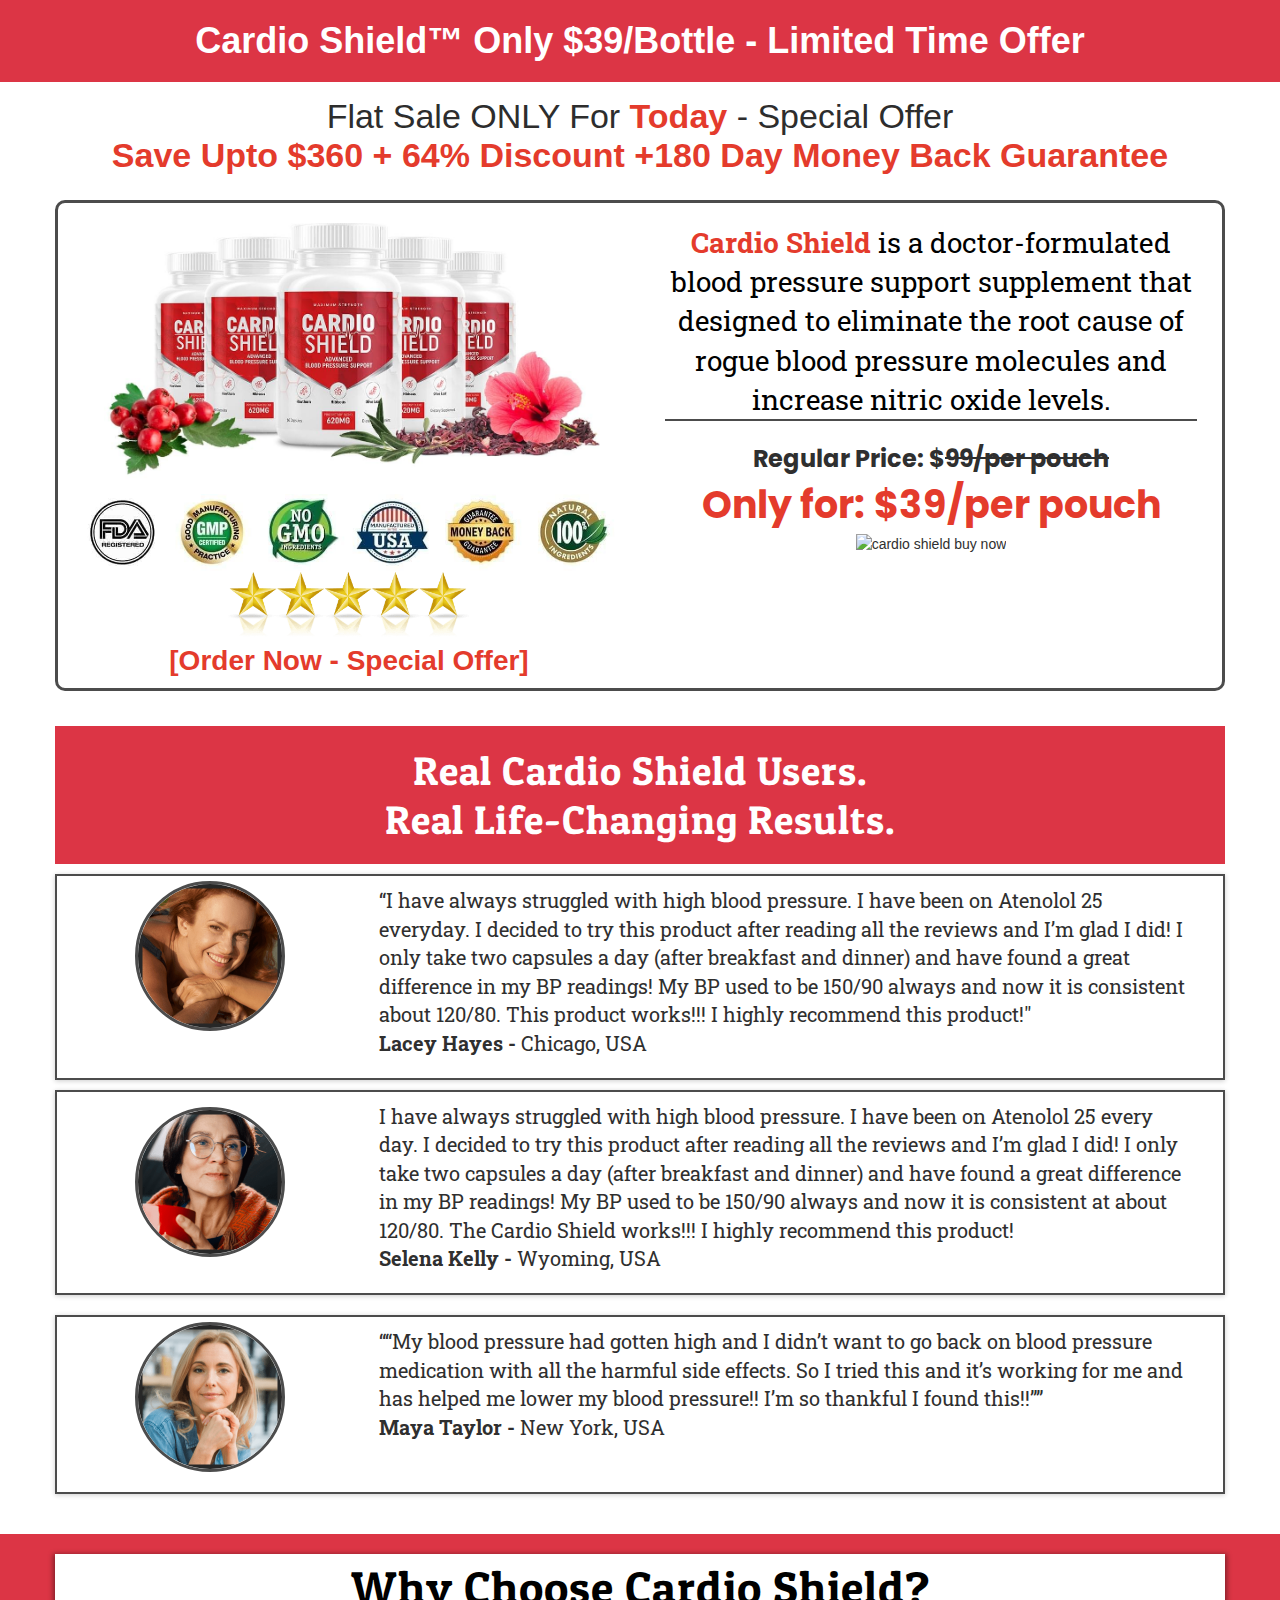
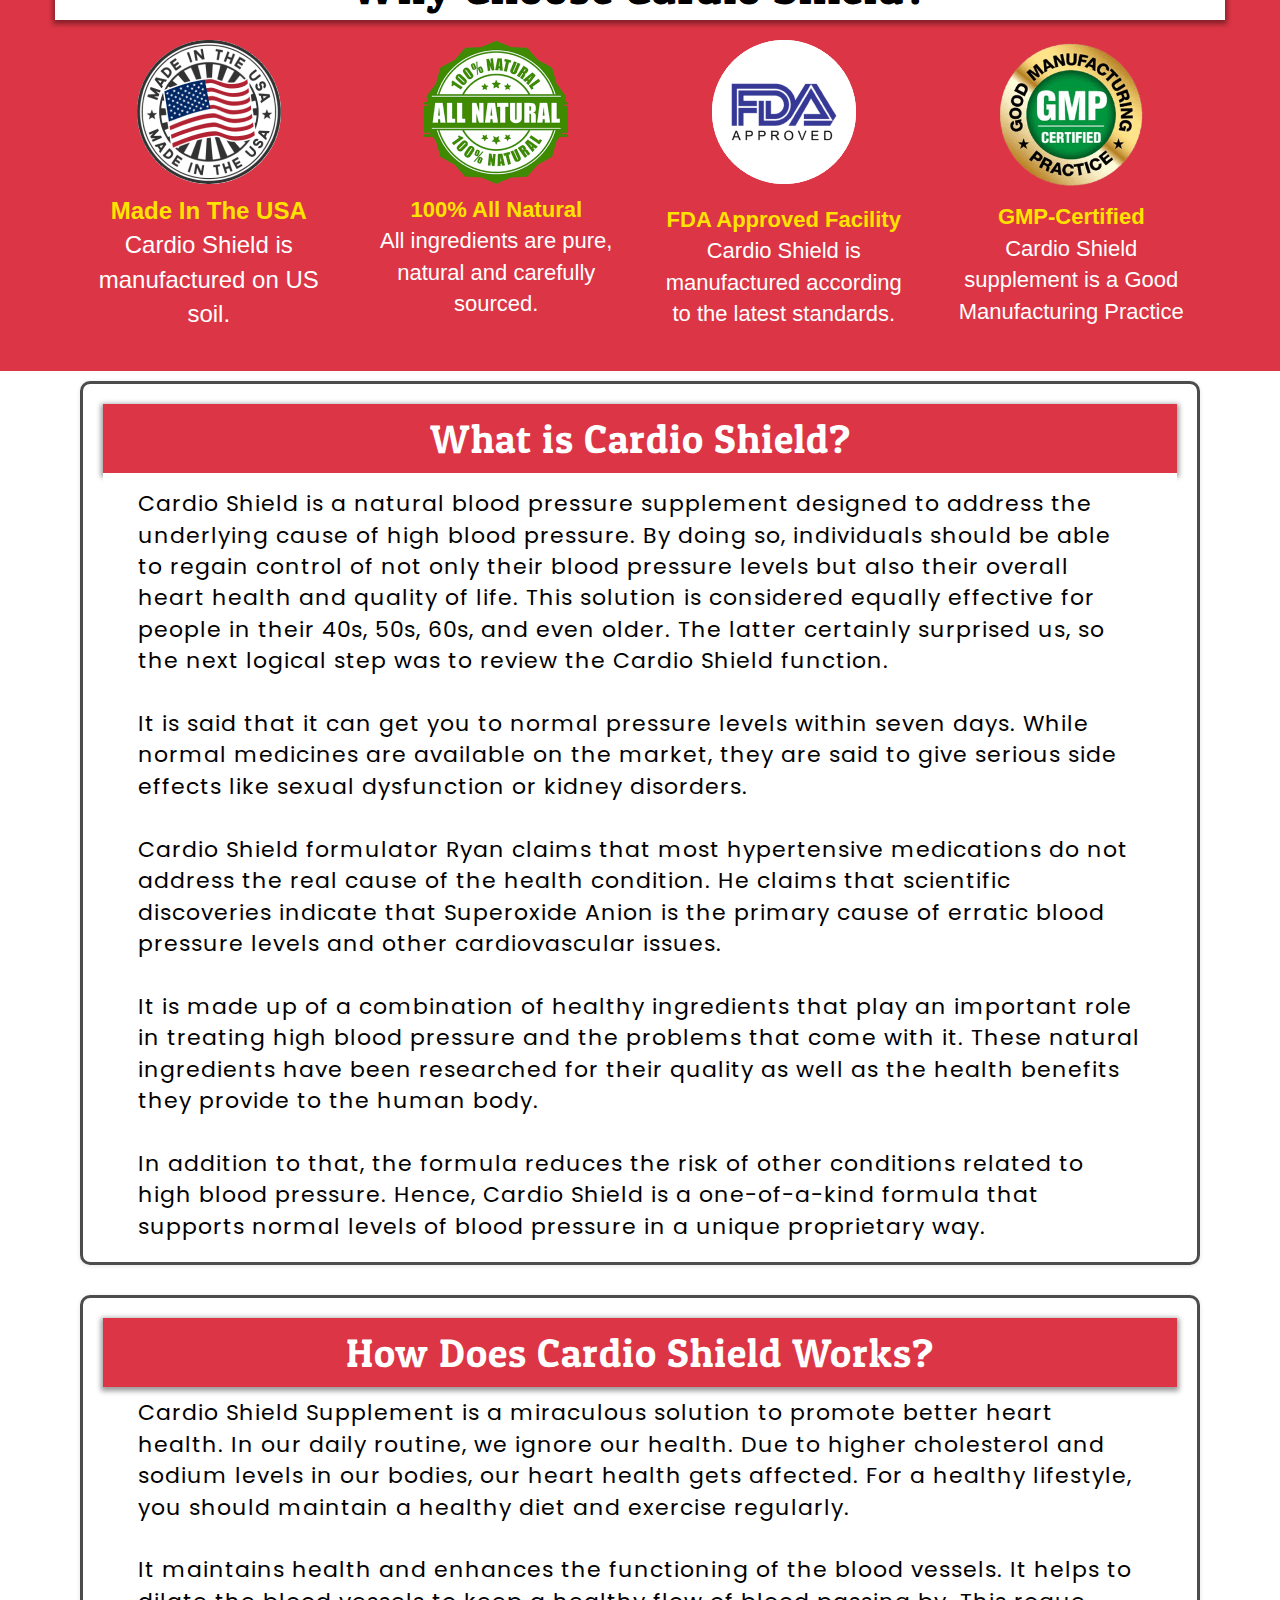
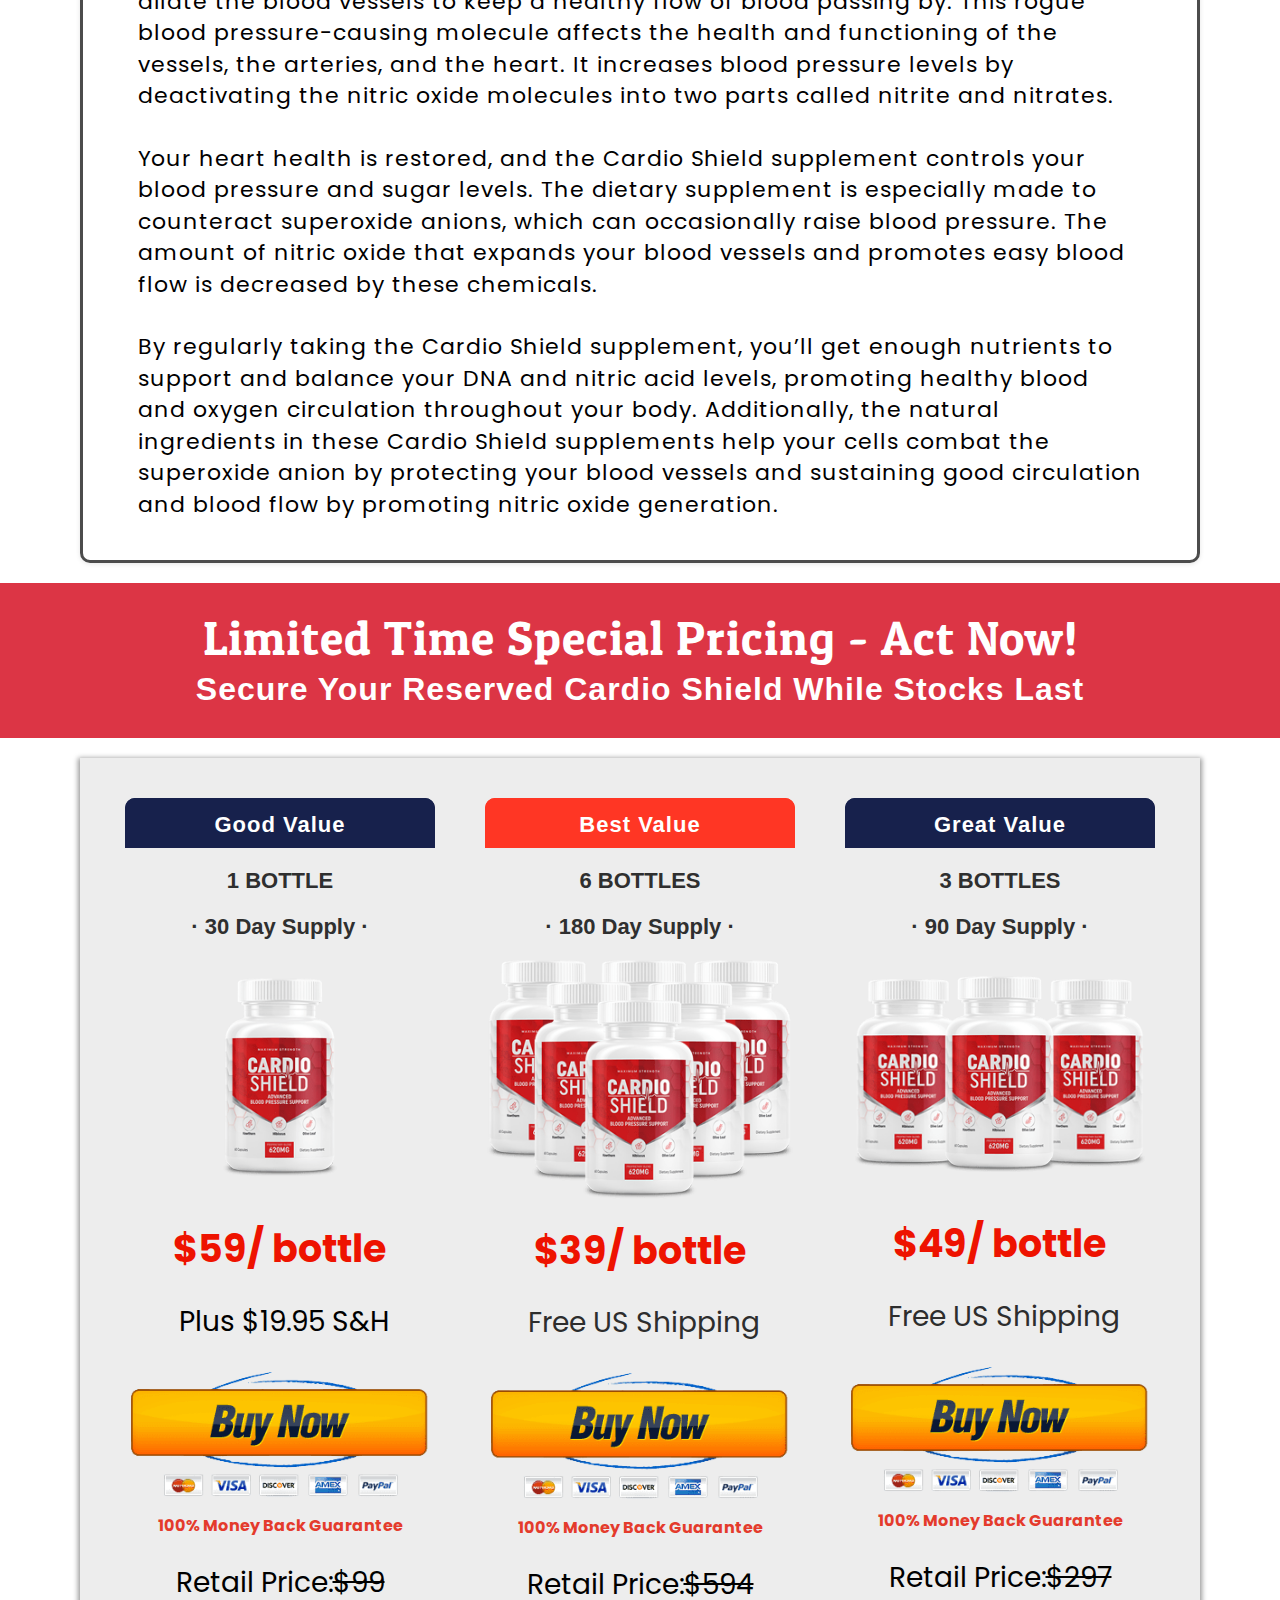
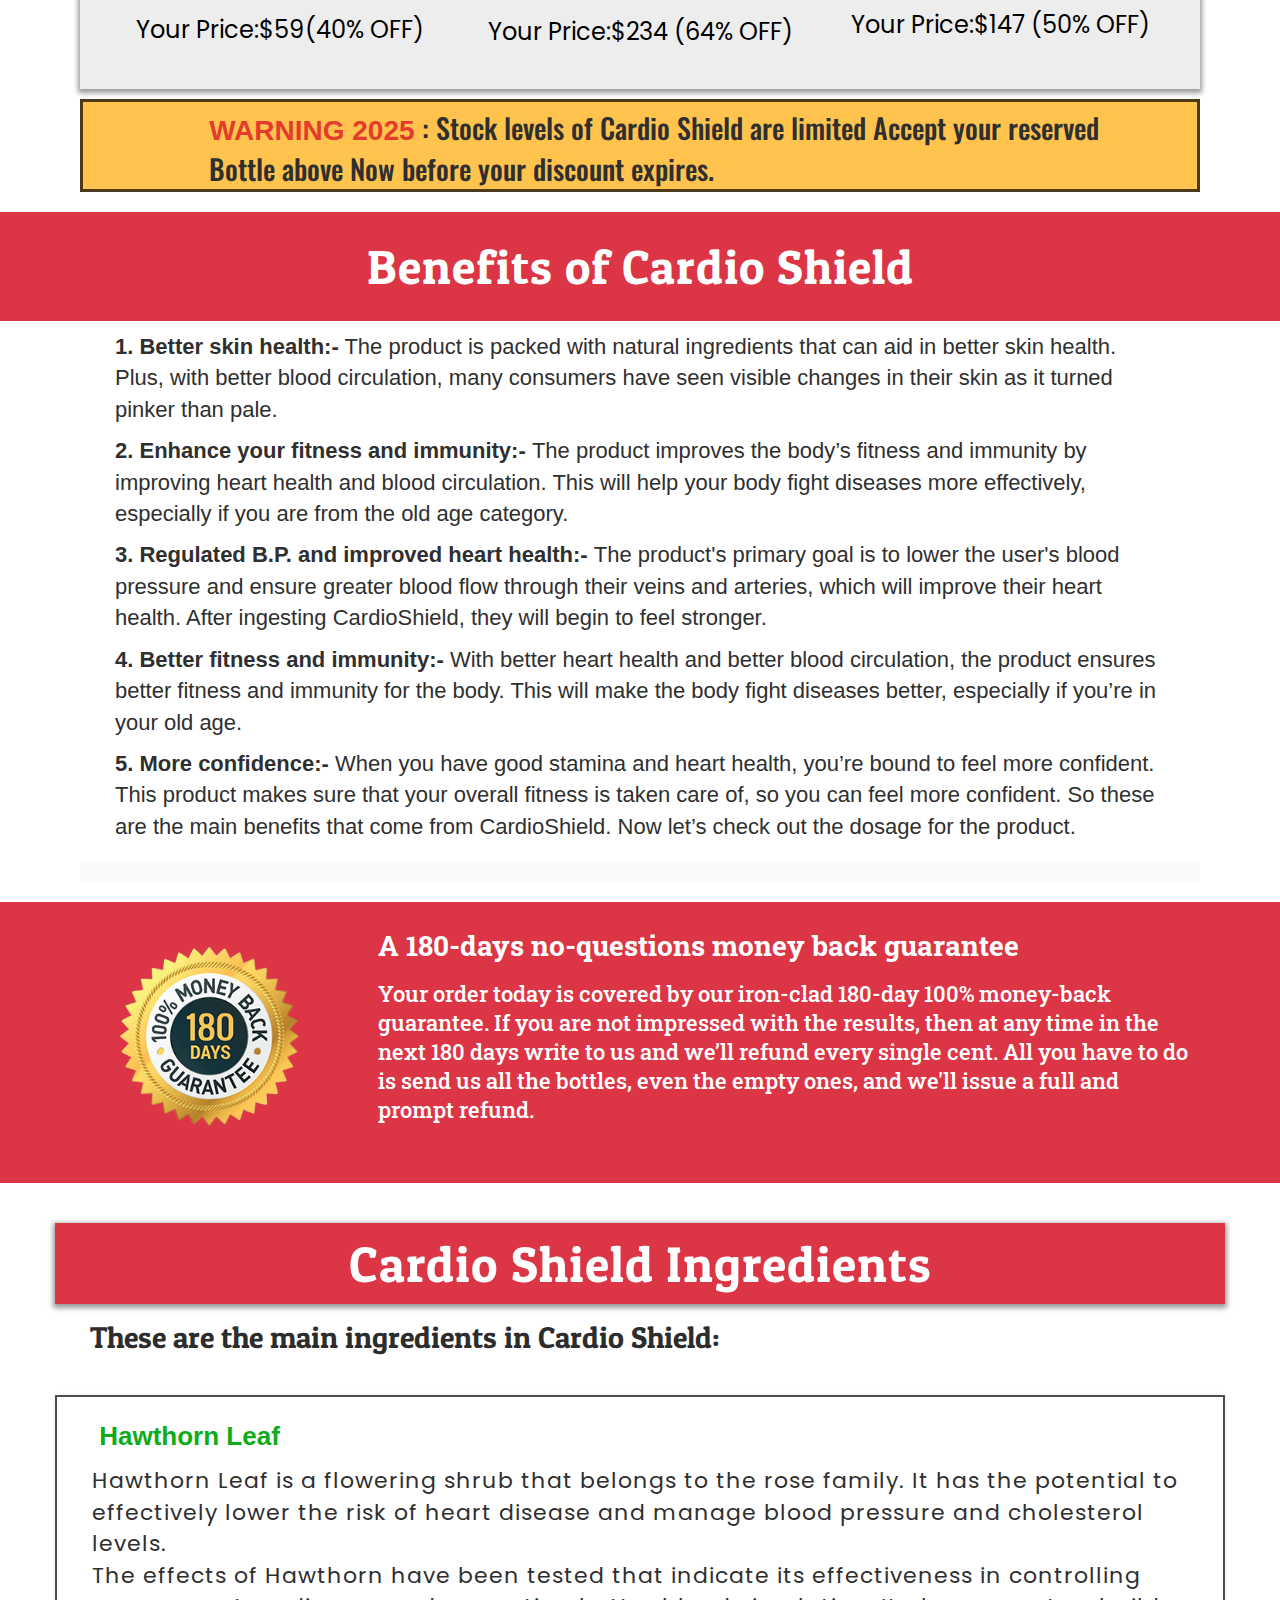
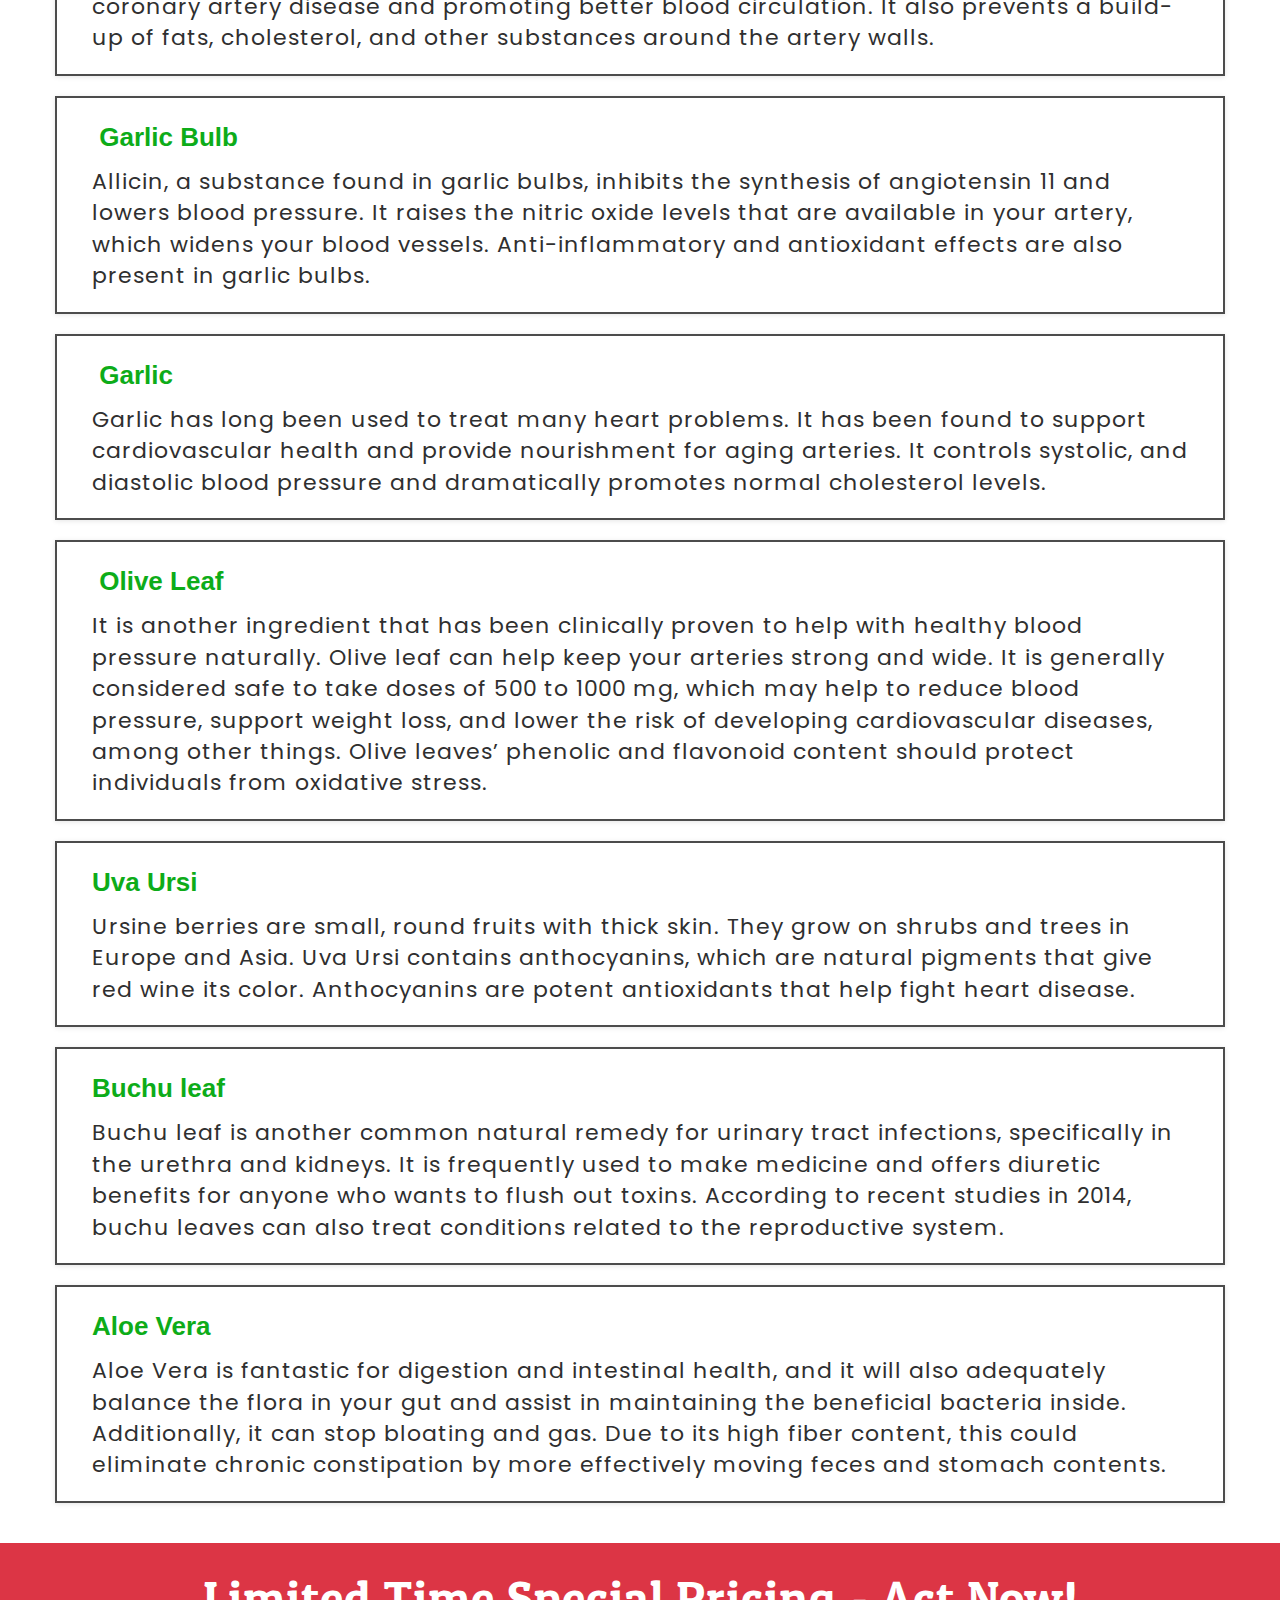
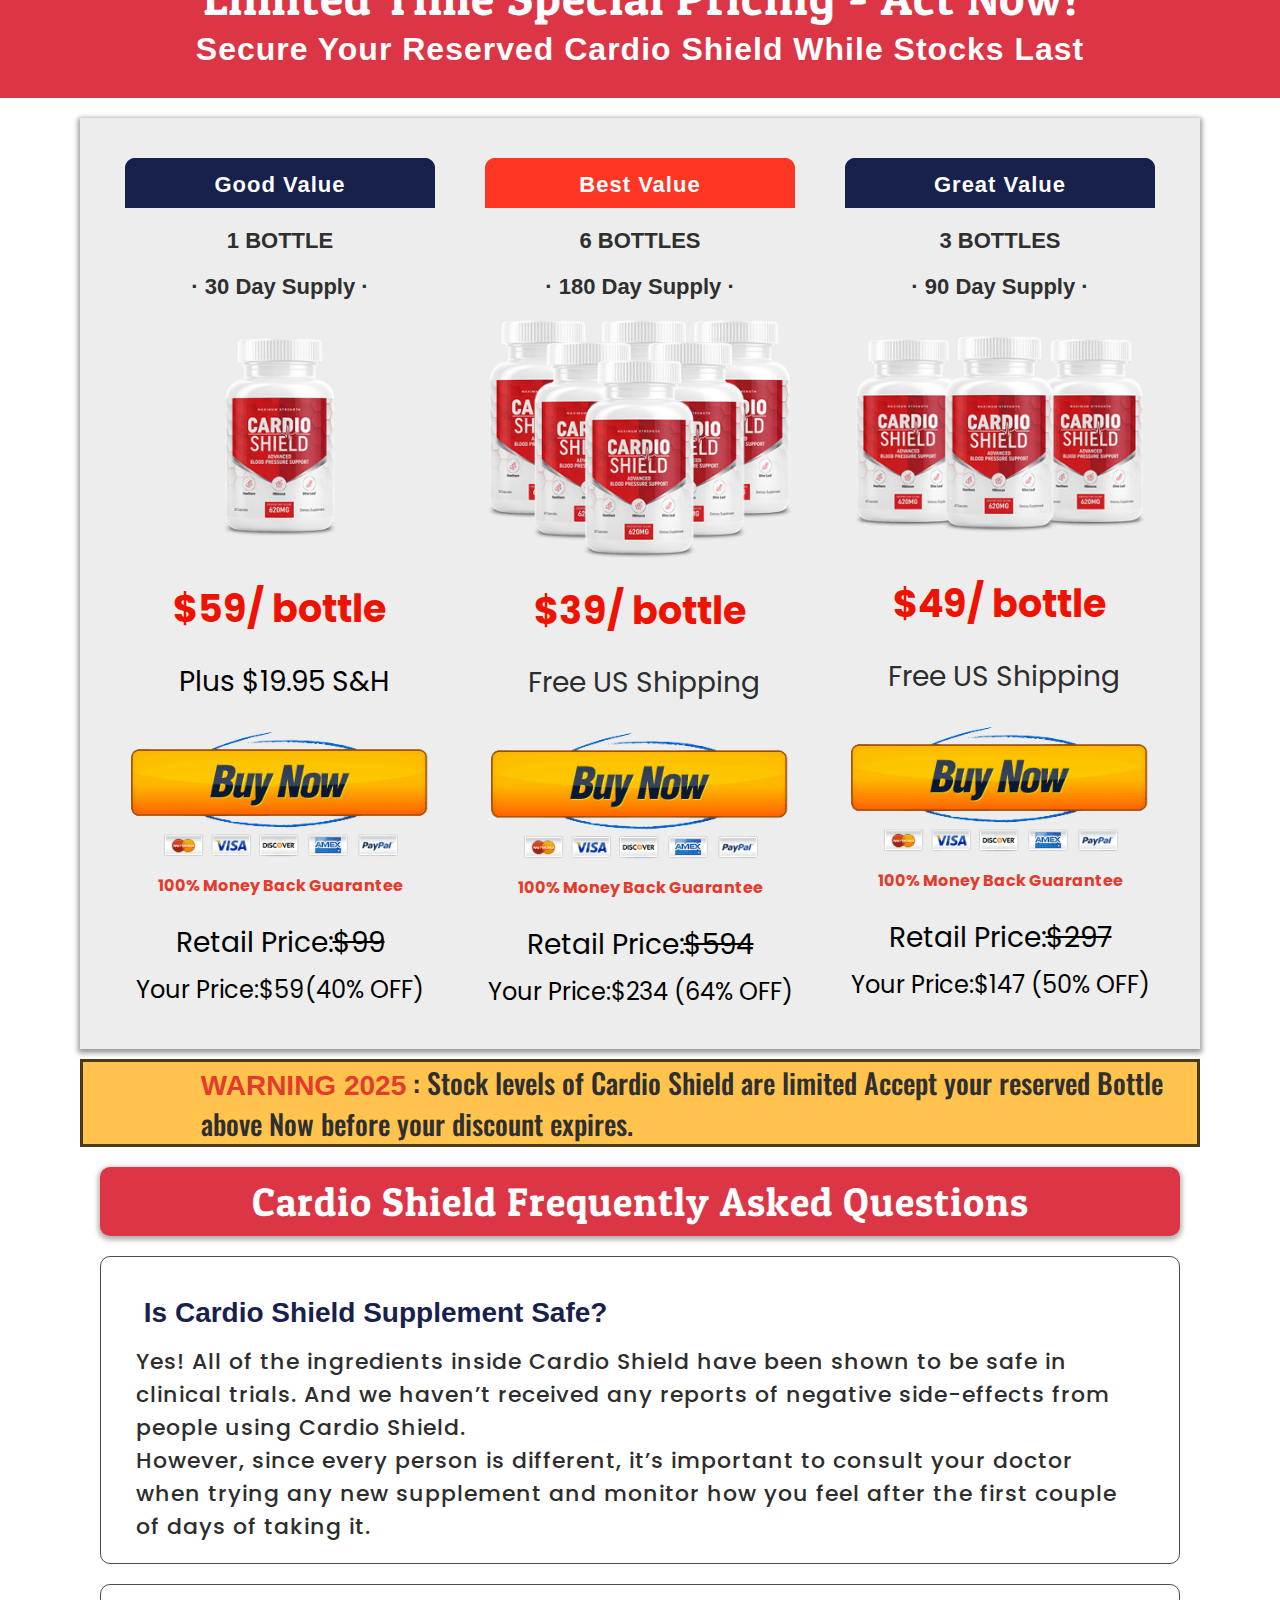
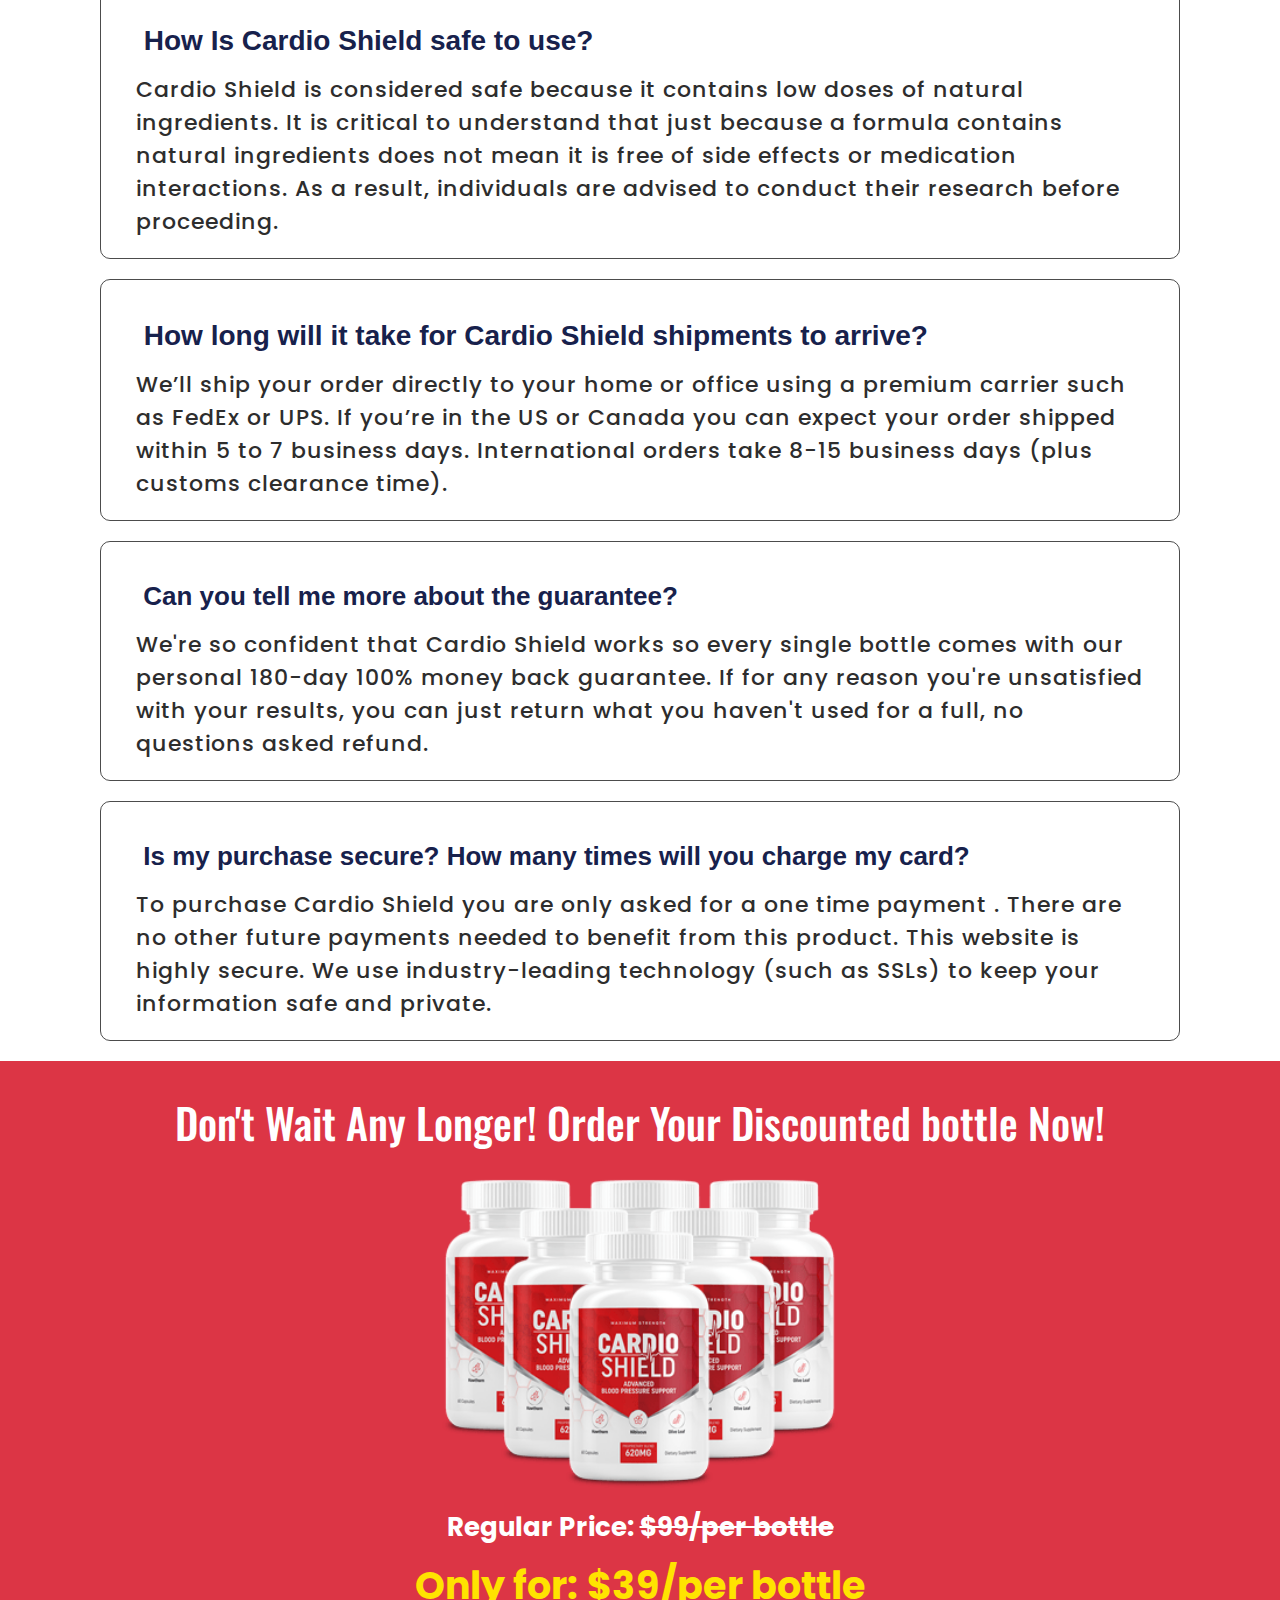
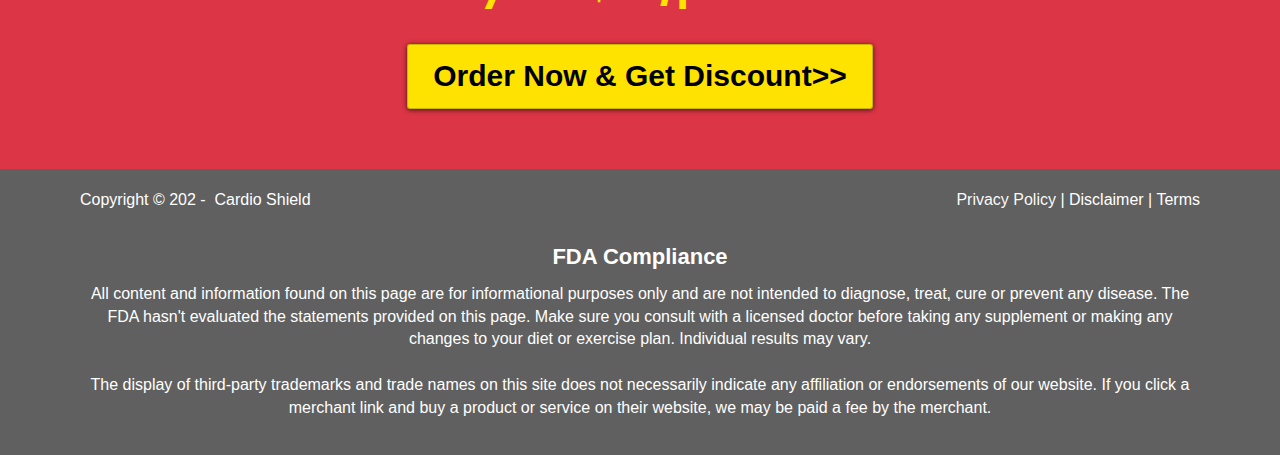
==== commit 4746f1ae: "fe" ====
--- a/index.html
+++ b/index.html
@@ -1294,7 +1294,7 @@
                 <h2 class="ne elHeadline hsSize2 lh3 elMargin0 elBGStyle0 hsTextShadow0 mfs_21"
                   style="text-align: left; font-size: 28px;" data-bold="inherit" data-gramm="false"
                   contenteditable="false">
-                  <b>WARNING 2023</b> : Stock levels of Cardio Shield are limited Accept your reserved Bottle above Now
+                  <b>WARNING 2025</b> : Stock levels of Cardio Shield are limited Accept your reserved Bottle above Now
                   before your discount expires.
                 </h2>
               </div>
@@ -2223,7 +2223,7 @@
                 <h2 class="ne elHeadline hsSize2 lh3 elMargin0 elBGStyle0 hsTextShadow0 mfs_21"
                   style="text-align: left; font-size: 28px;" data-bold="inherit" data-gramm="false"
                   contenteditable="false">
-                  <b>WARNING 2023</b> : Stock levels of Cardio Shield are limited Accept your reserved Bottle above Now
+                  <b>WARNING 2025</b> : Stock levels of Cardio Shield are limited Accept your reserved Bottle above Now
                   before your discount expires.
                 </h2>
               </div>
@@ -2554,24 +2554,7 @@
                 style="margin-top: 0px; outline: none; cursor: pointer;" aria-disabled="false">
                 <div class="ne elHeadline hsSize1 lh5 elMargin0 elBGStyle0 hsTextShadow0" data-bold="inherit"
                   style="text-align: left; color: rgb(255, 255, 255);" data-gramm="false" contenteditable="false">
-                  Copyright © 2023 -  Cardio Shield </div>
-              </div>
-              <div class="de elHeadlineWrapper ui-droppable de-editable" id="headline-30447" data-de-type="headline"
-                data-de-editing="false" data-title="Paragraph" data-ce="true" data-trigger="none" data-animate="fade"
-                data-delay="500" style="margin-top: 10px; outline: none; cursor: pointer;" aria-disabled="false">
-                <div class="ne elHeadline hsSize1 lh5 elMargin0 elBGStyle0 hsTextShadow0" data-bold="inherit"
-                  style="text-align: left; color: rgb(255, 255, 255);" data-gramm="false" contenteditable="false">Other
-                  sites:  <a href="https://www-tupiitea.com/tupitea" id="link-45885" class target="_self"
-                    rel="noopener noreferrer" style="color: rgb(250, 250, 250);">Tupi Tea</a>     <a
-                    href="https://neurorises-pro.com/neurorises" id="link-48509" class target="_self"
-                    rel="noopener noreferrer" style="color: rgb(250, 250, 250);">Neurorise</a>     <a
-                    href="https://us-glucotruu.com/glucotruu" id="link-80022" class target="_self"
-                    rel="noopener noreferrer" style="color: rgb(250, 250, 250);">GlucoTru</a>    <a
-                    href="https://thevidacalm.us/vidacalm-order" id="link-23250" class target="_self"
-                    rel="noopener noreferrer" style="color: rgb(250, 250, 250);"> VidaCalm</a>    <a
-                    href="https://prox-digest.org/buy-proxdigest" id="link-12262" class target="_self"
-                    rel="noopener noreferrer" style="color: rgb(250, 250, 250);"> Proxdigest</a>
-                </div>
+                  Copyright © 202 -  Cardio Shield </div>
               </div>
             </div>
           </div>
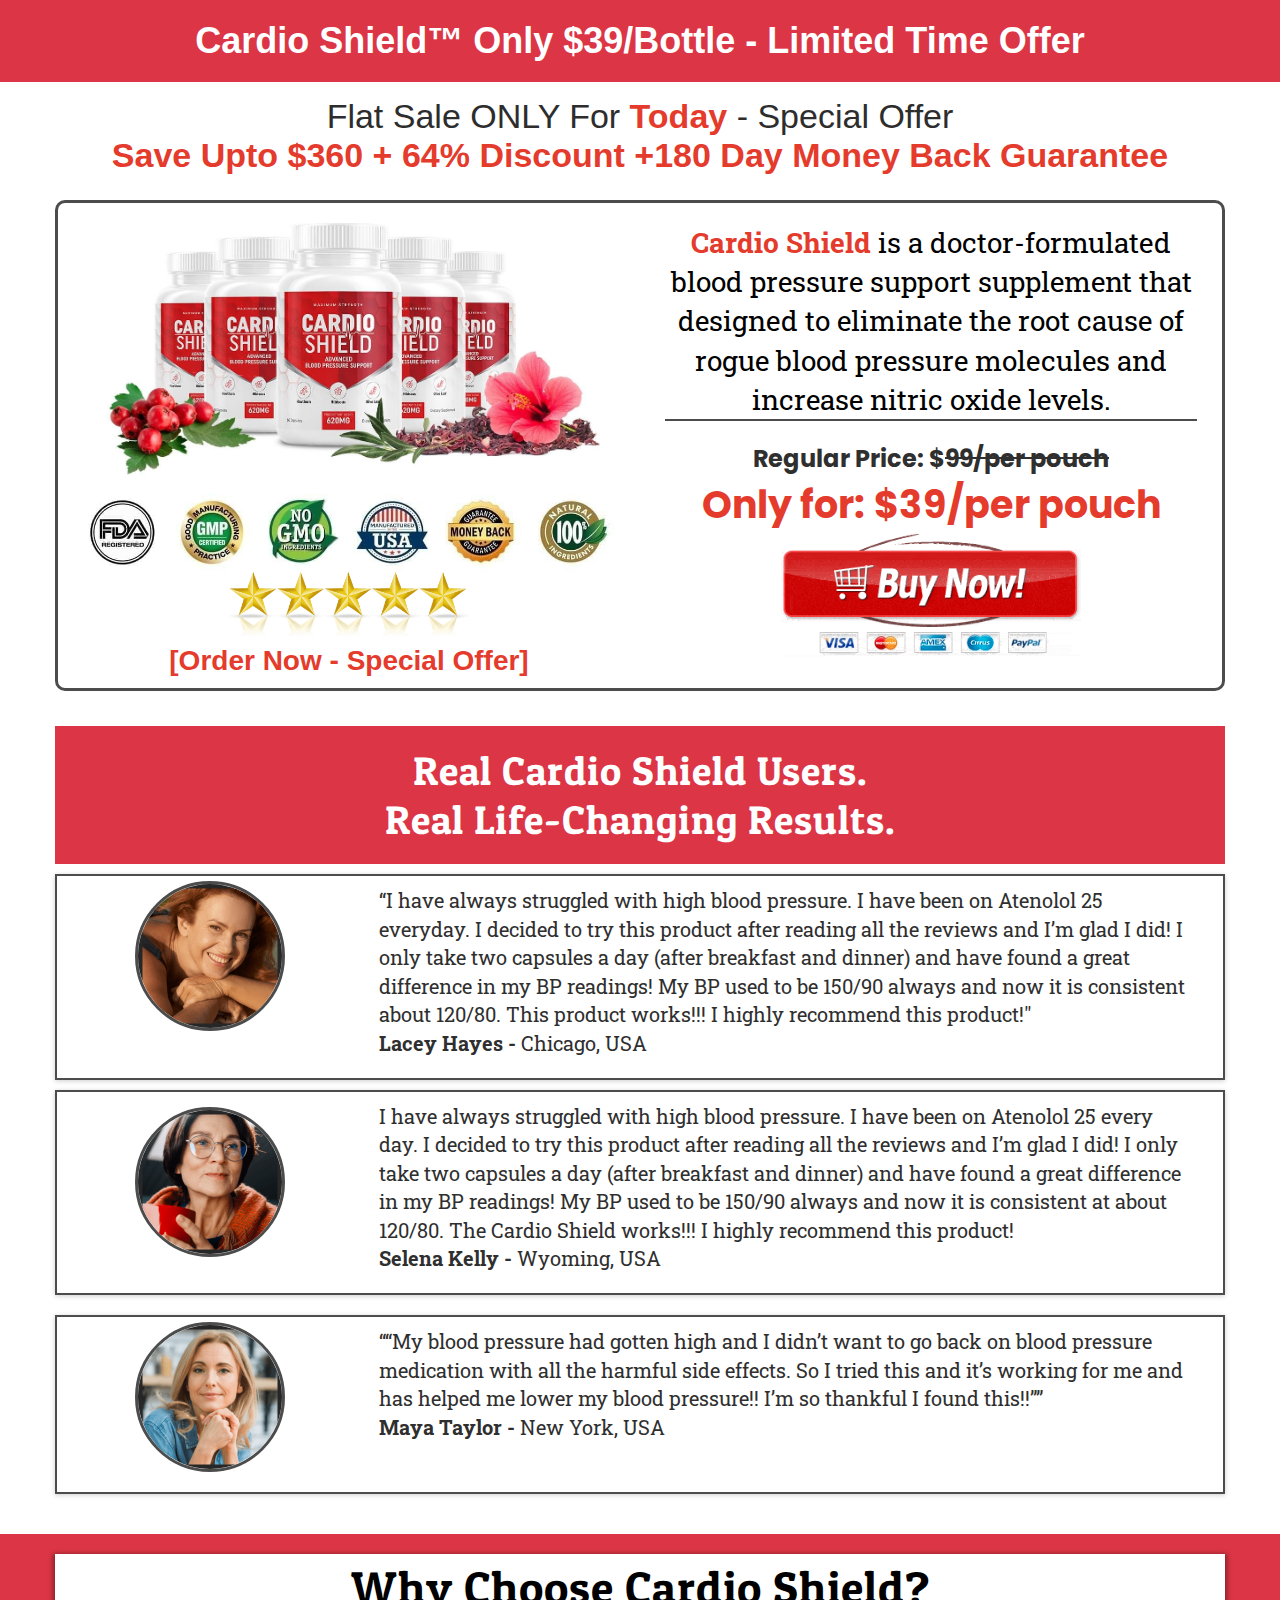
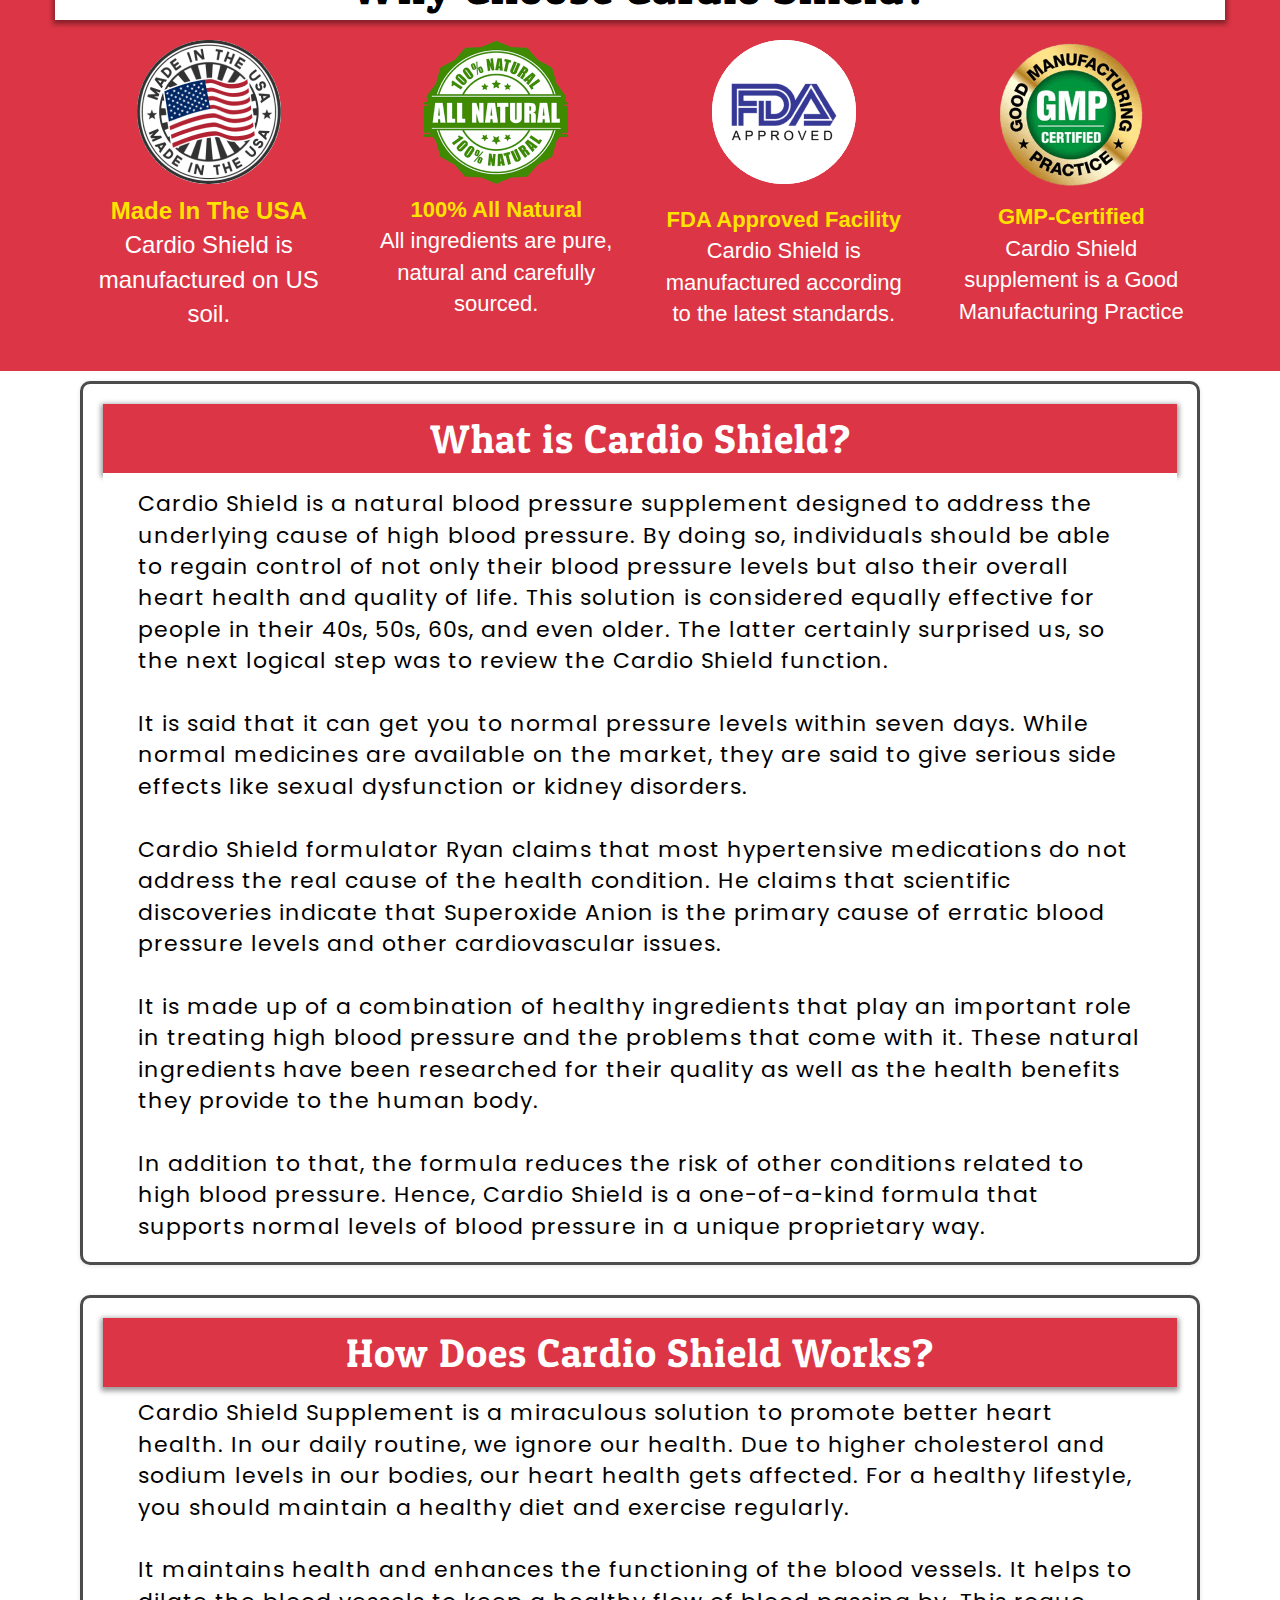
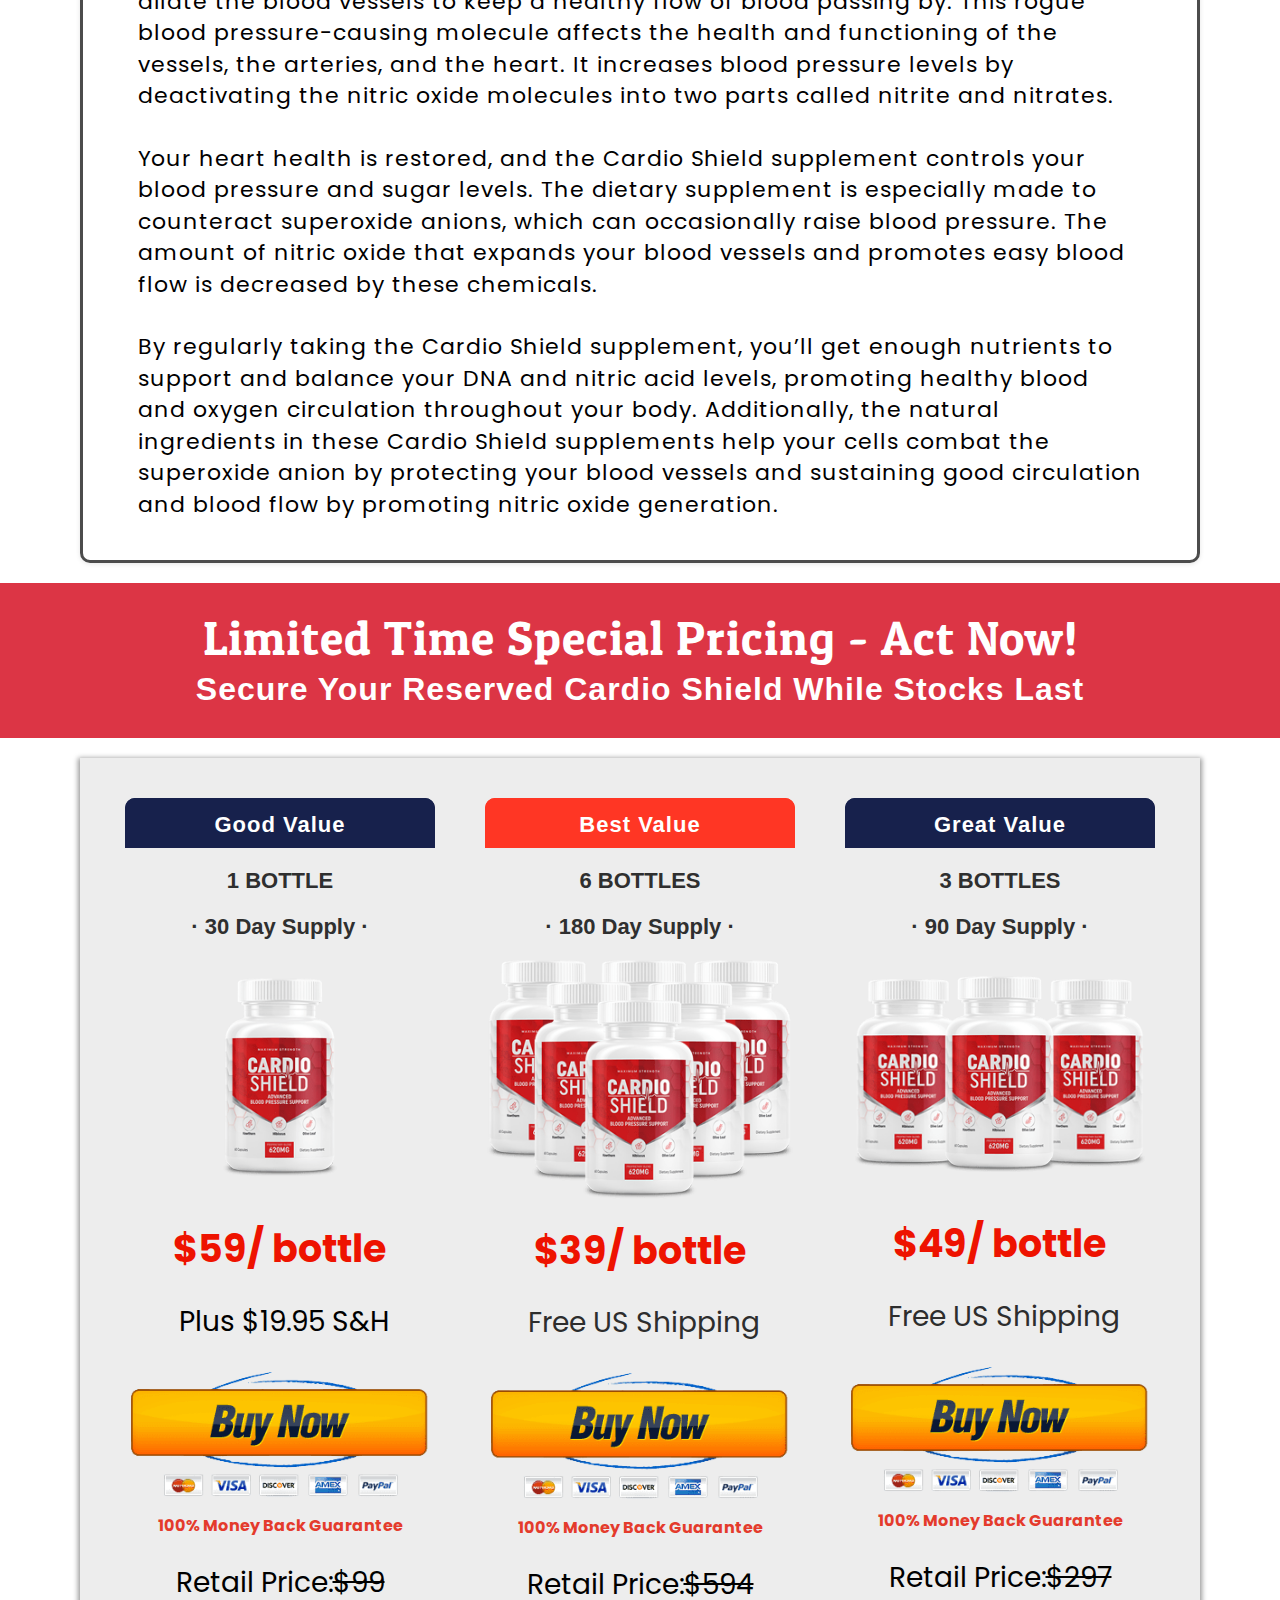
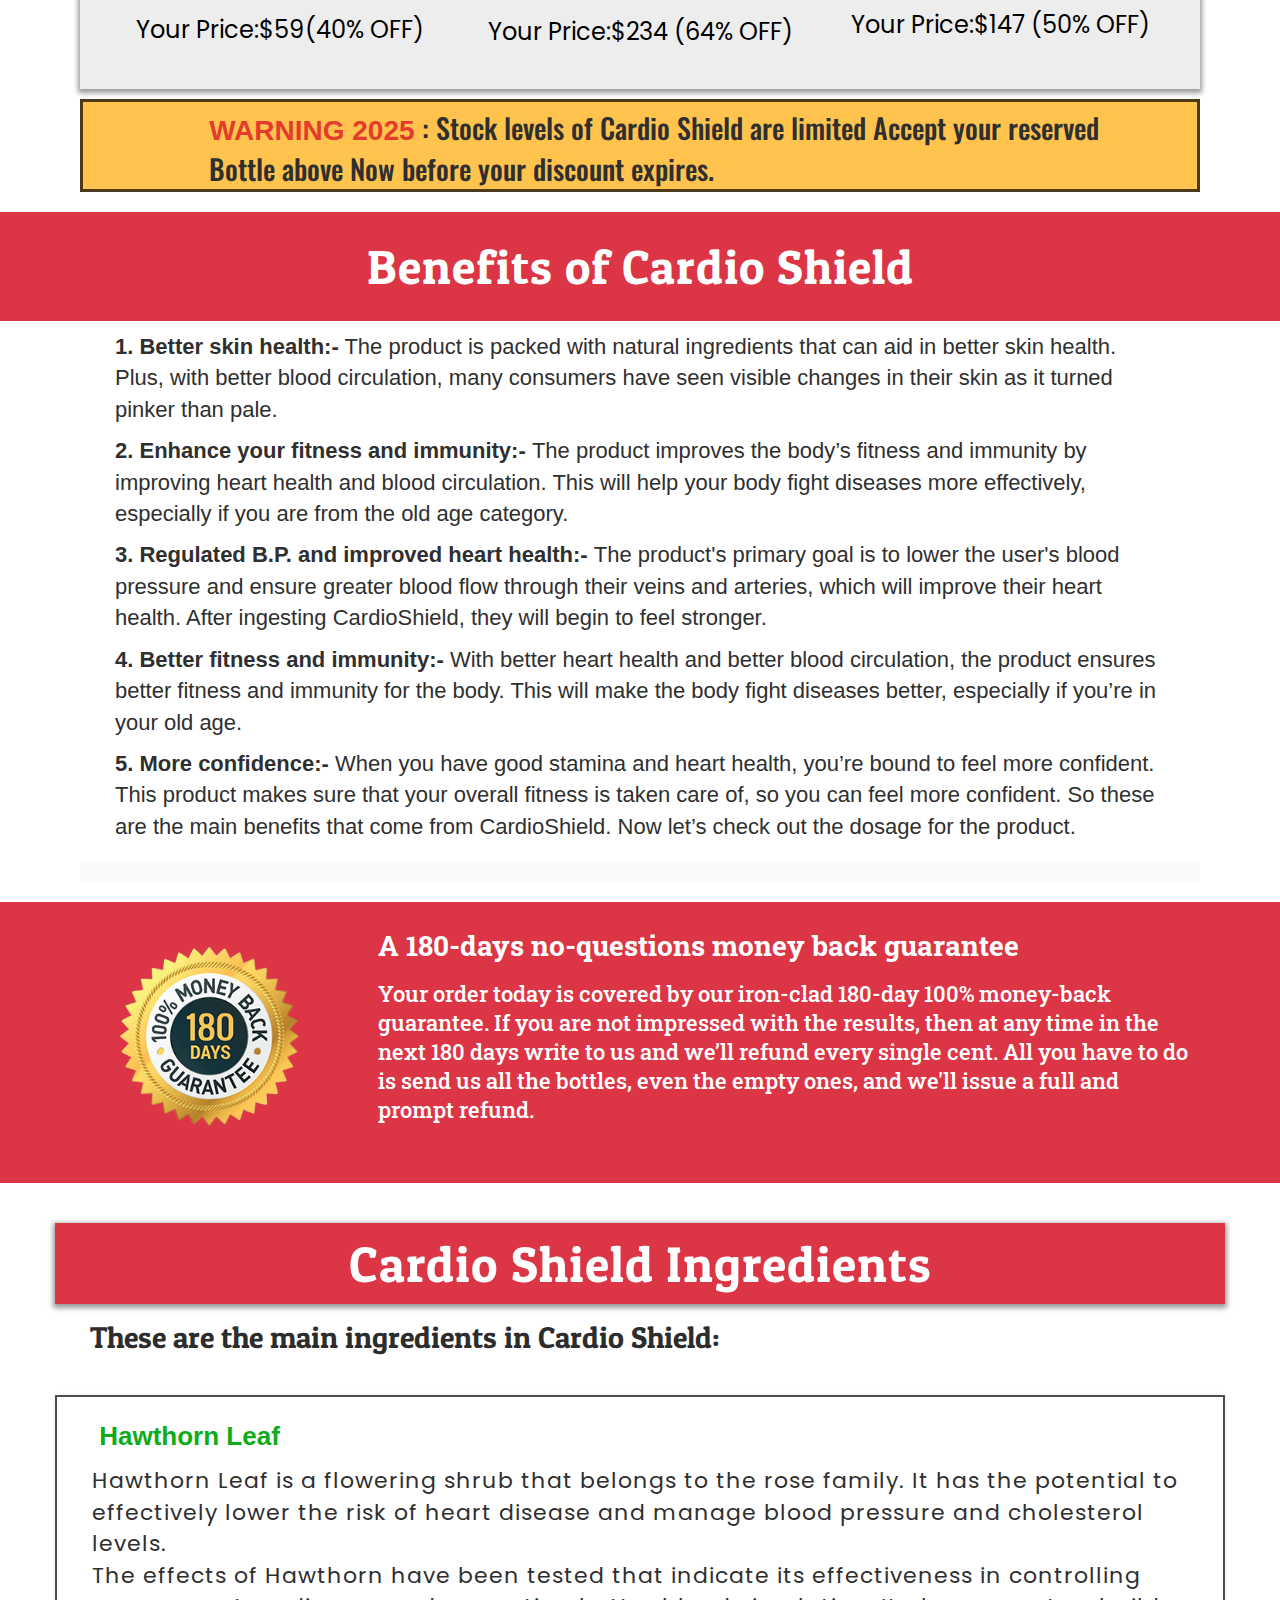
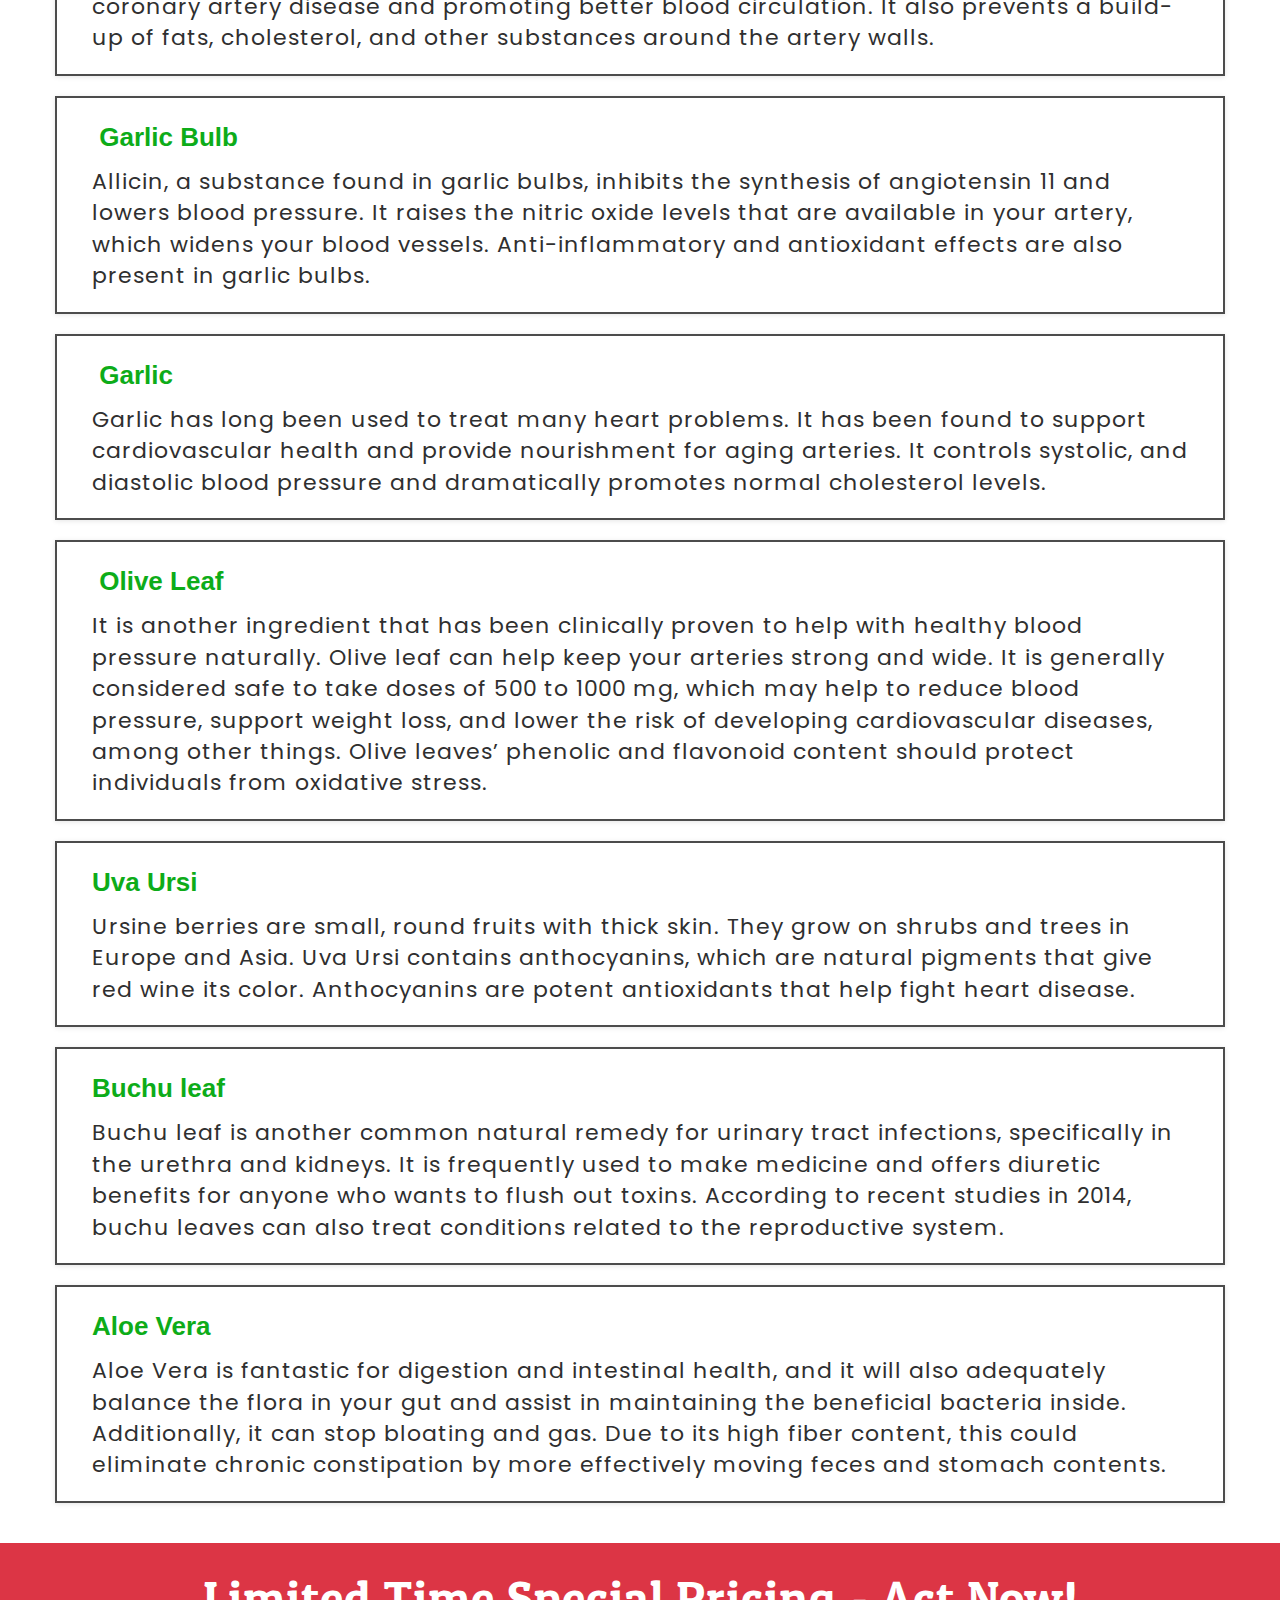
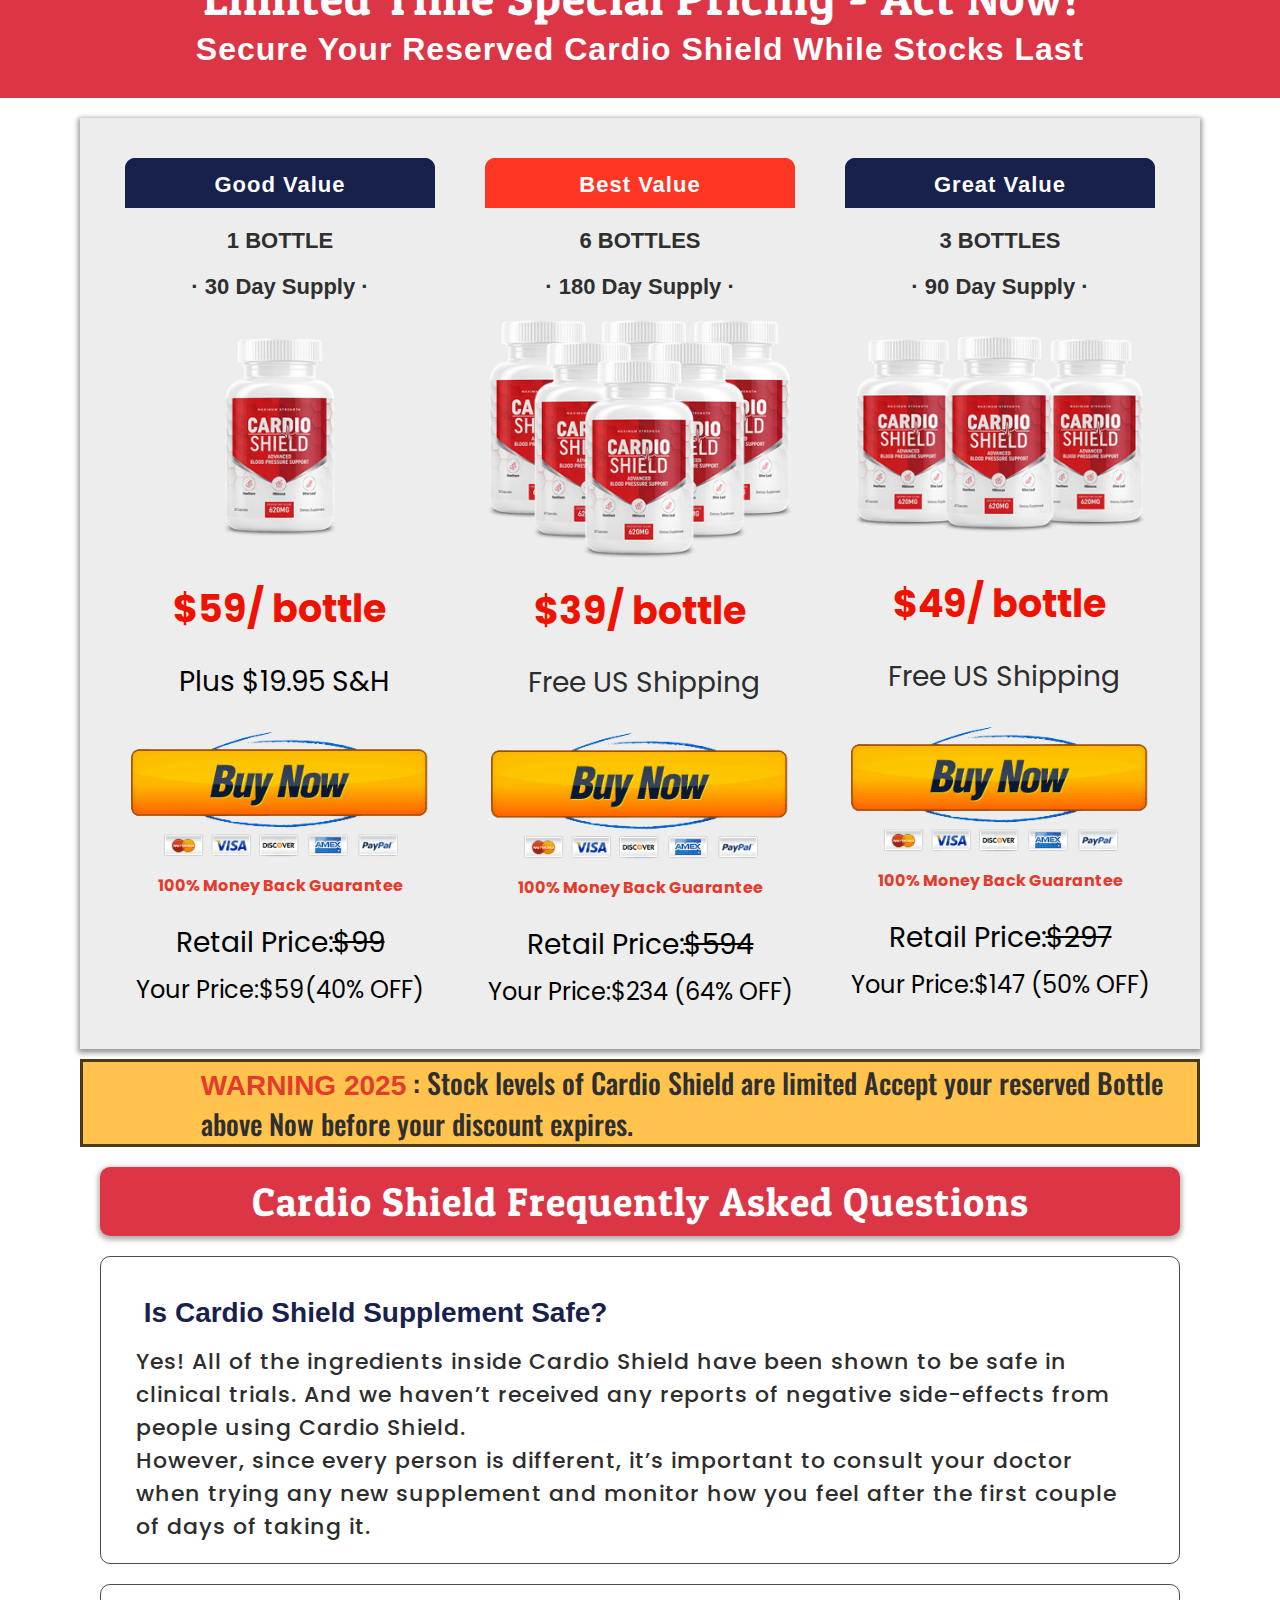
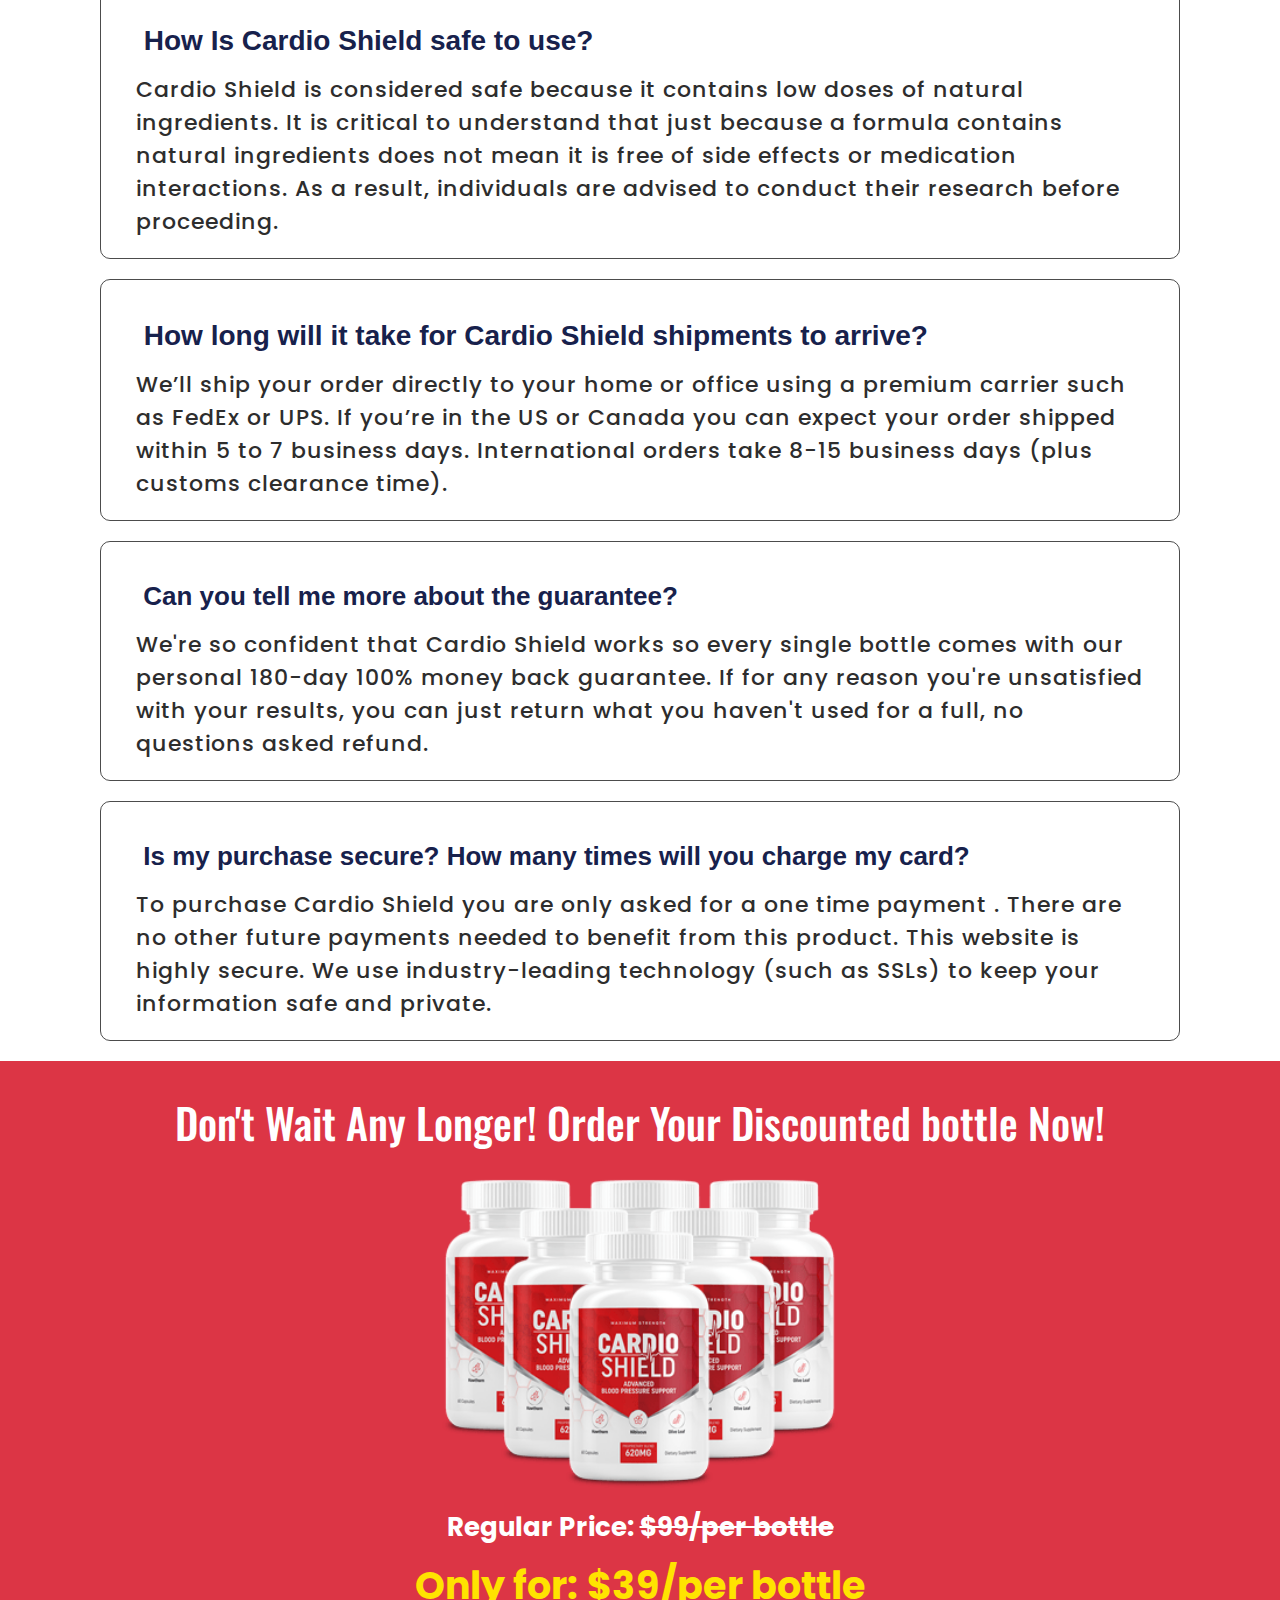
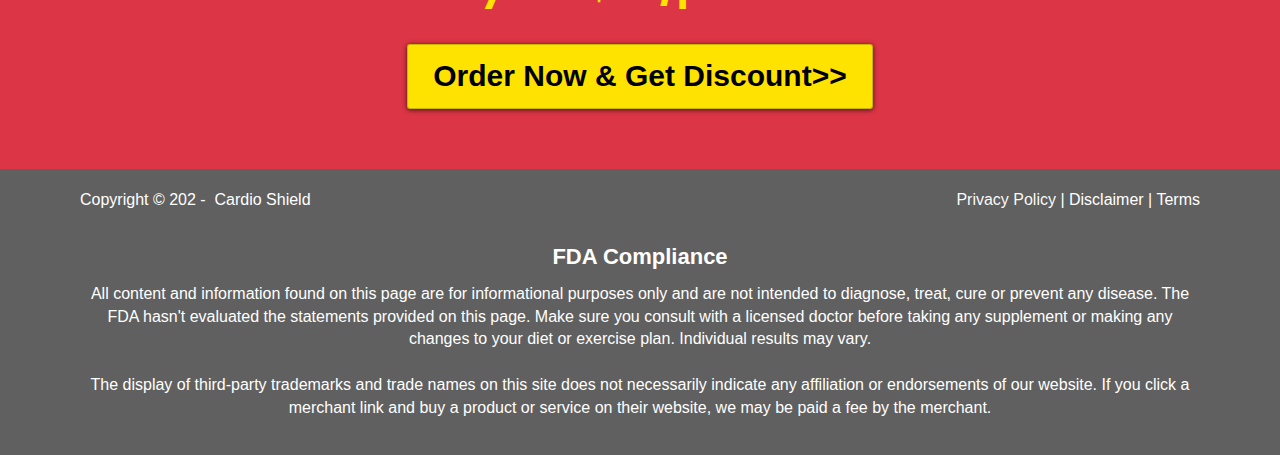
==== commit f0abe0d6: "gif" ====
--- a/index.html
+++ b/index.html
@@ -343,8 +343,7 @@
                   alt="cardio shield buy now"
                   data-imagelink="https://hop.clickbank.net/?affiliate=raaz01&amp;vendor=cardioshie&amp;tid=01&amp;pid=vsl"
                   width="300" target="_blank"
-                  data-src="//www-cardioshields.com/hosted/images/96/3a5f731d884887b43051f05d196841/cardio-shield-buy-now.gif"
-                  tabindex="0">
+                  data-src="/hosted/images/96/3a5f731d884887b43051f05d196841/cardio-shield-buy-now.gif" tabindex="0">
               </div>
             </div>
           </div>
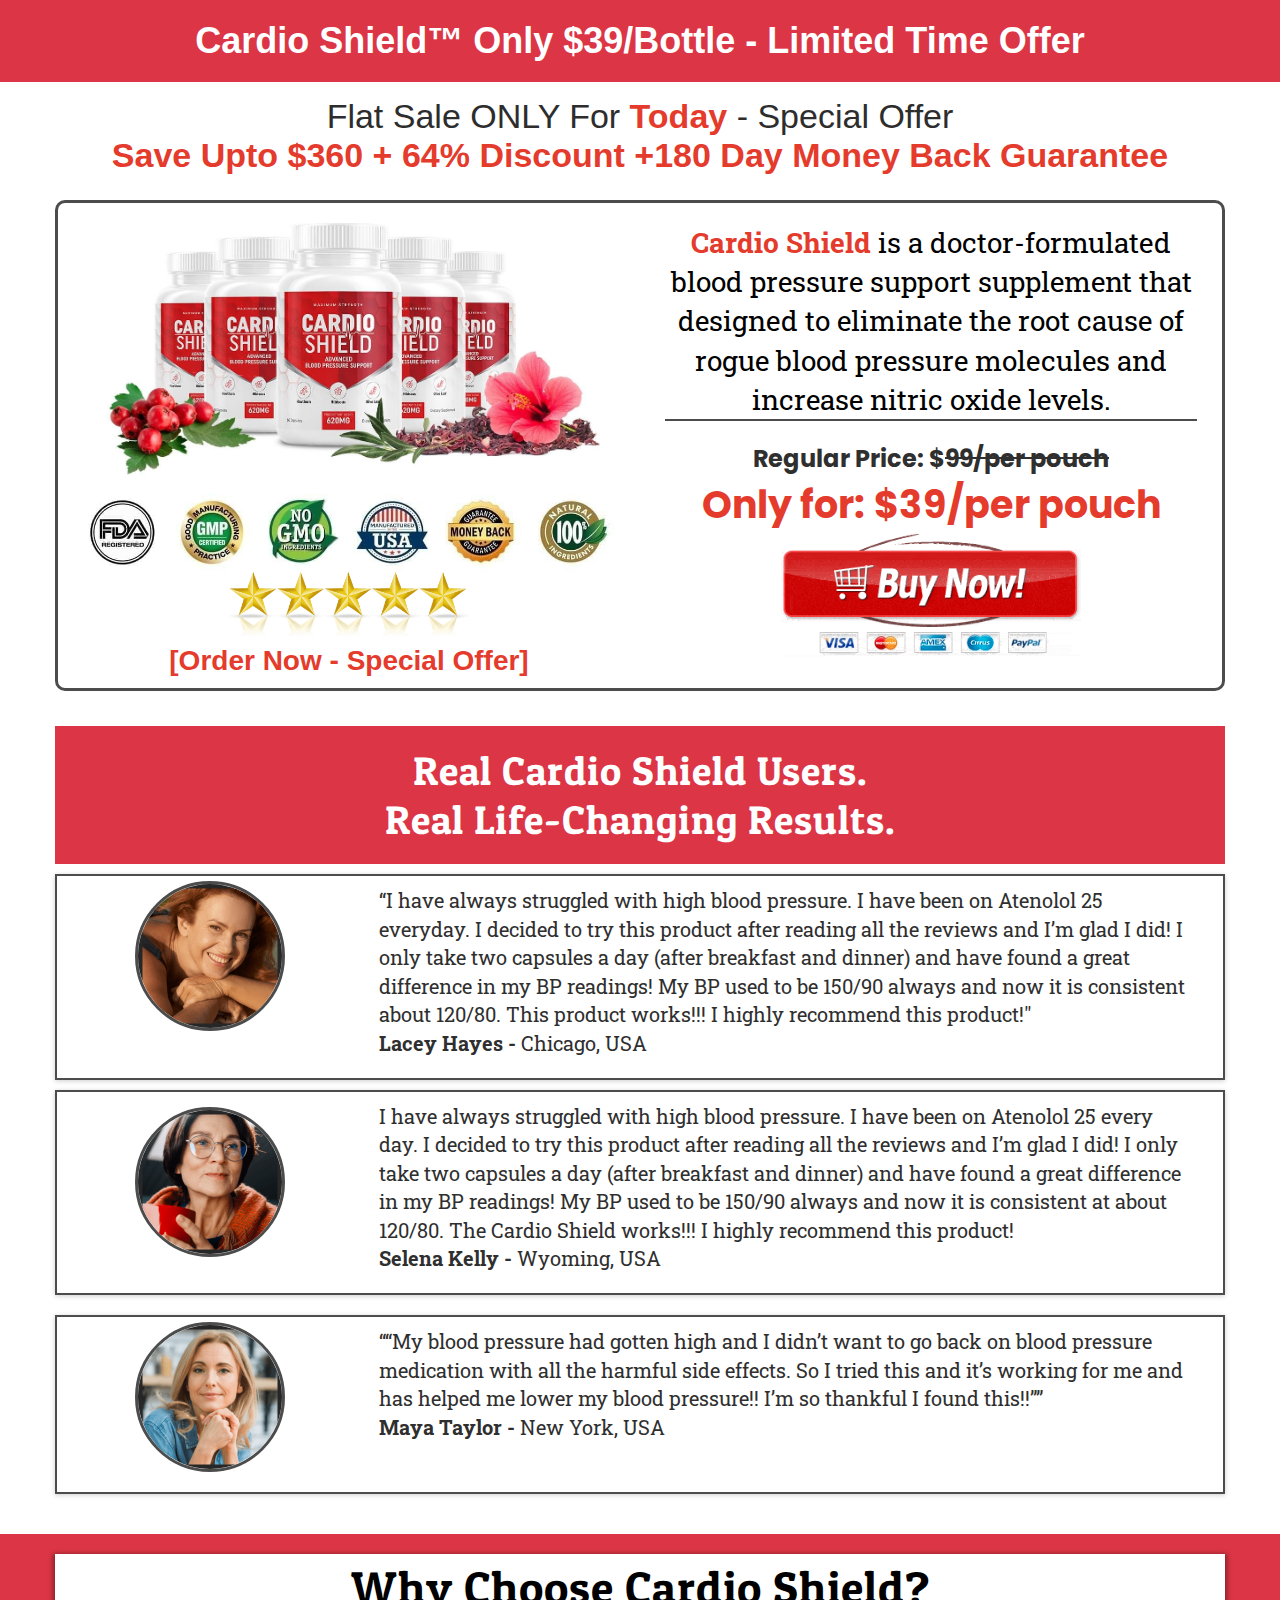
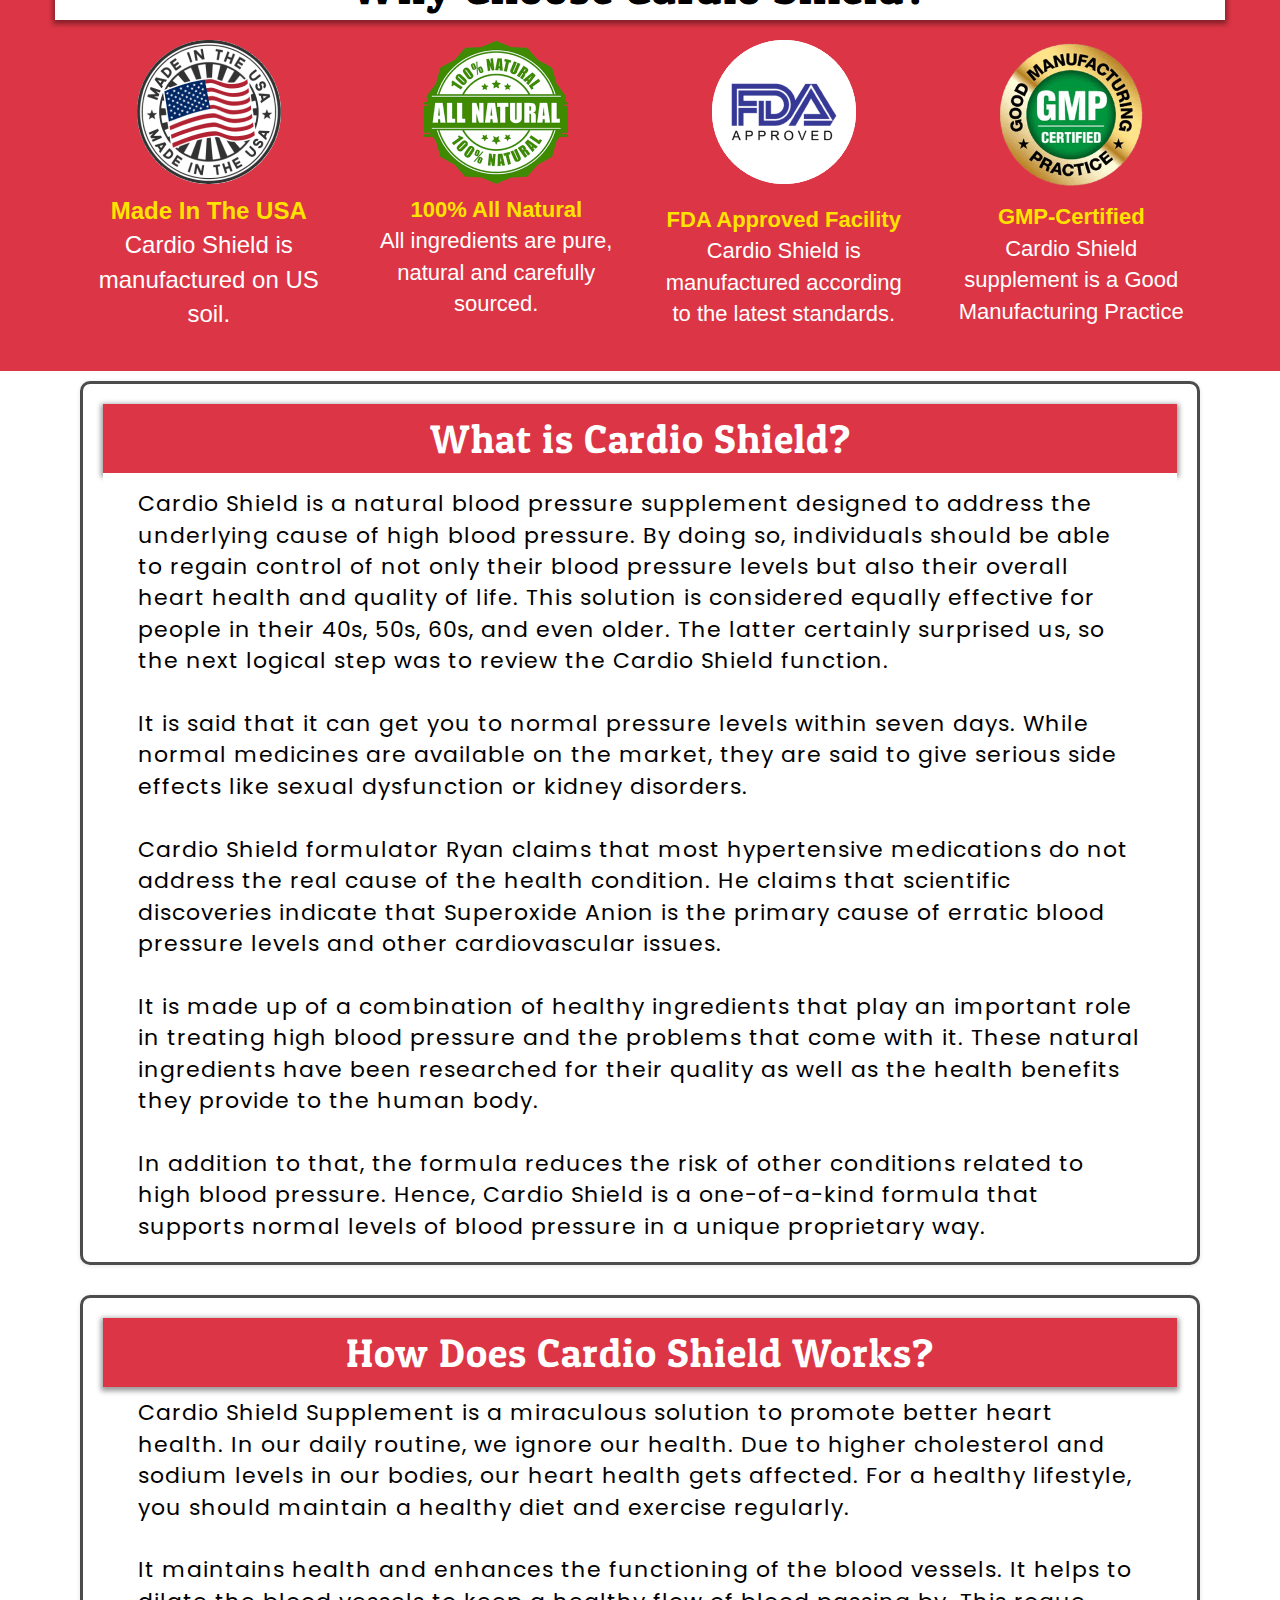
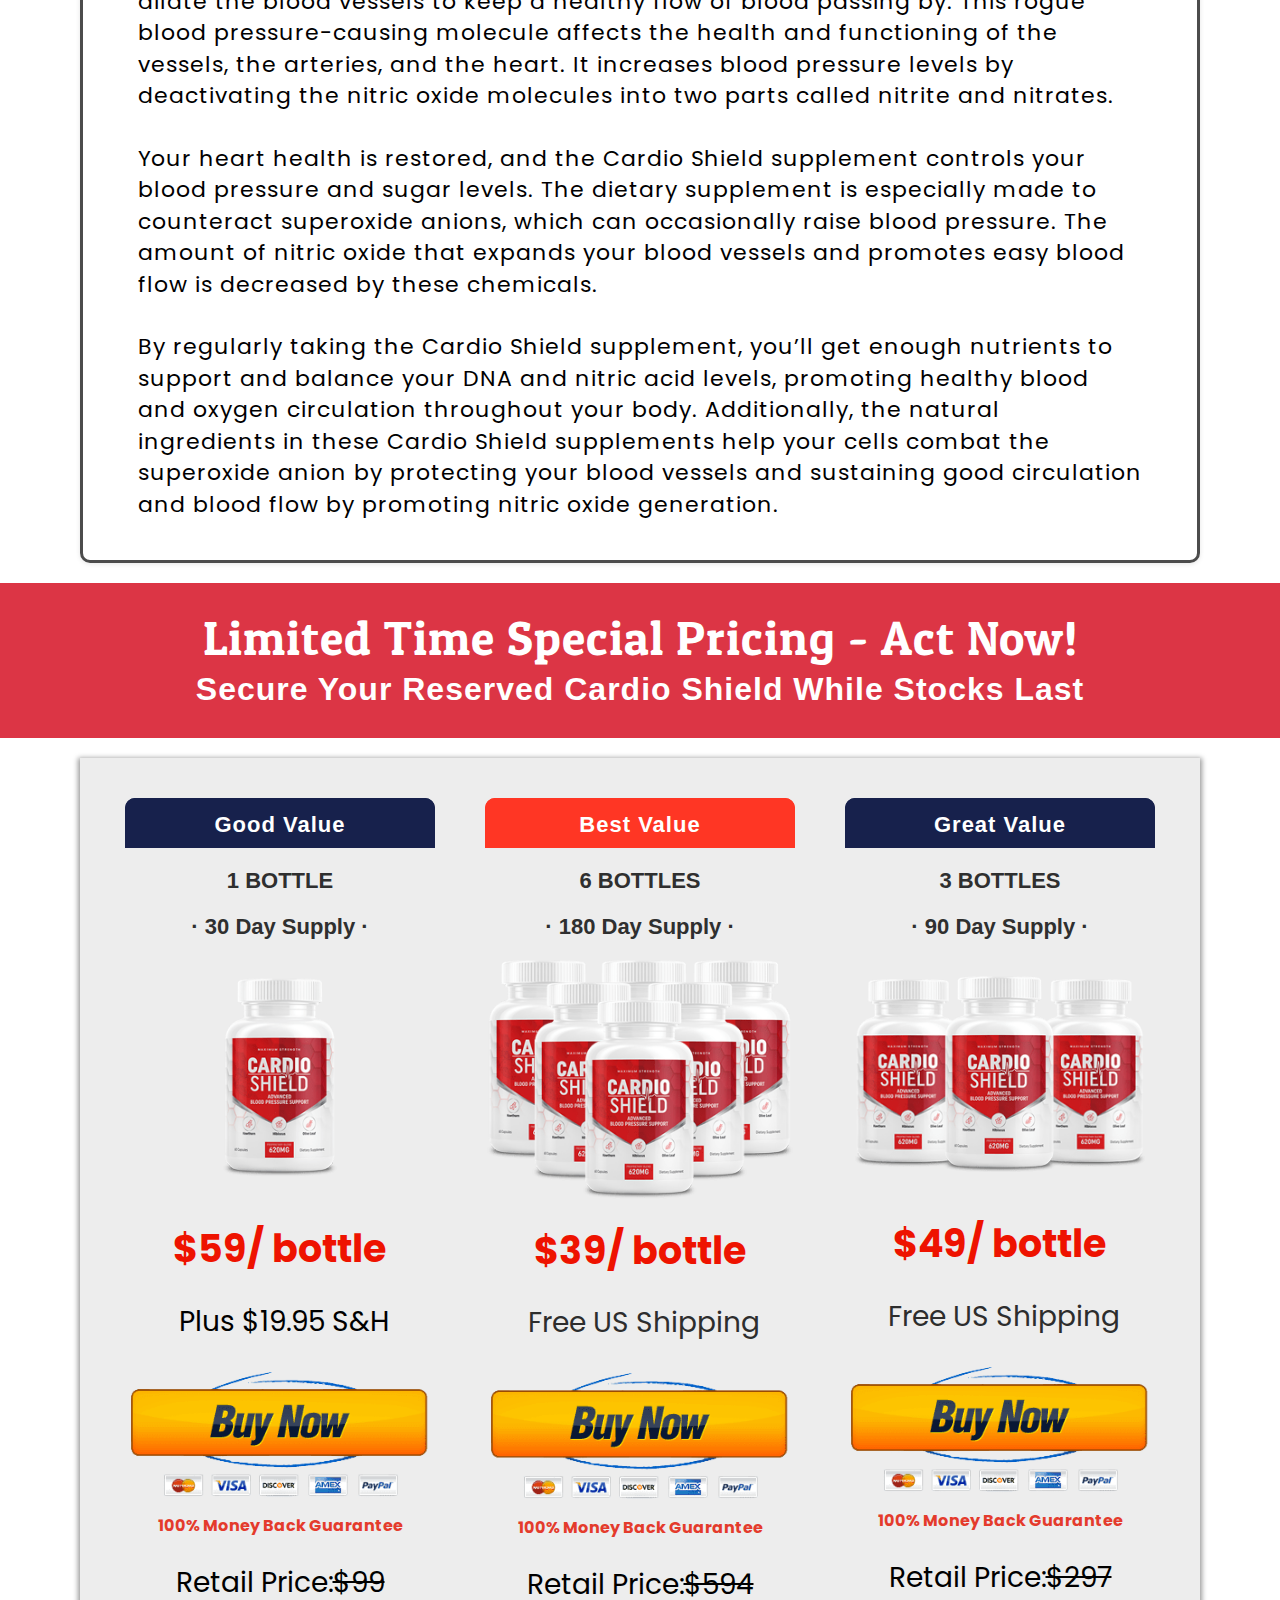
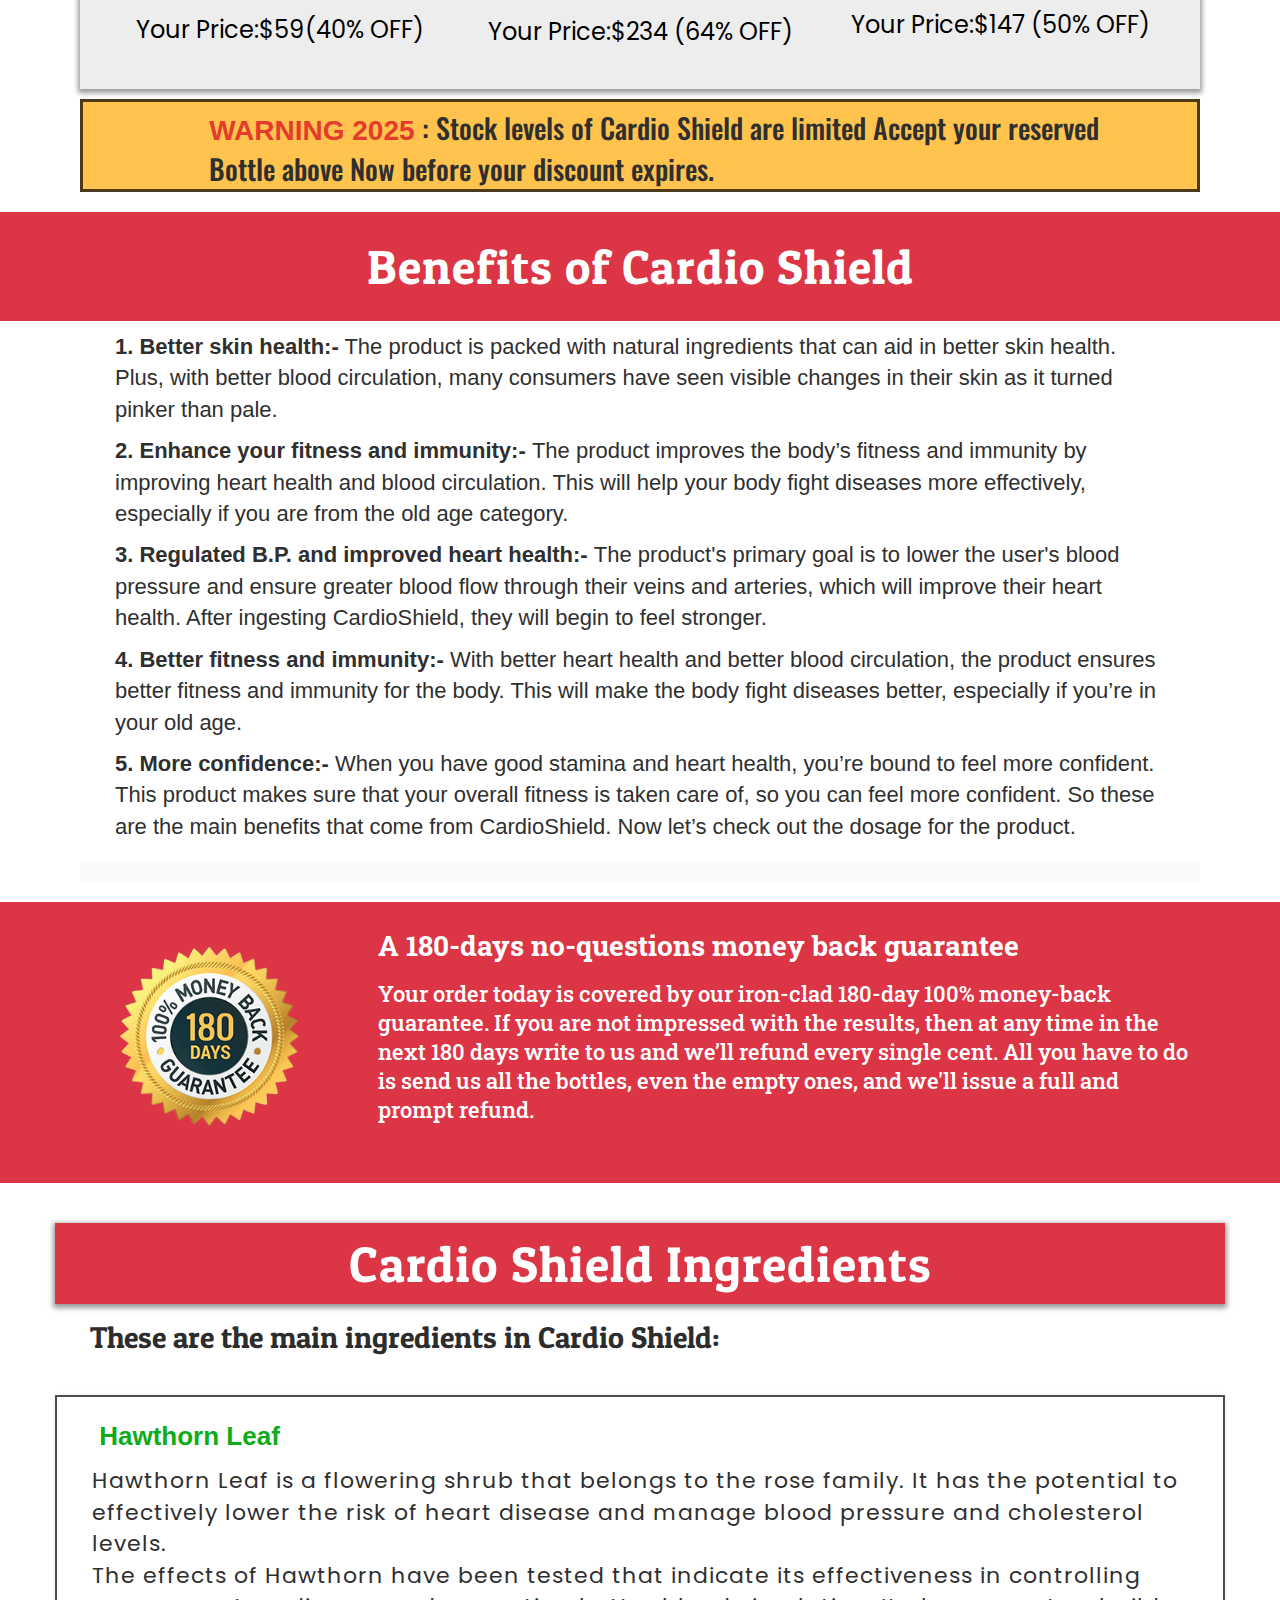
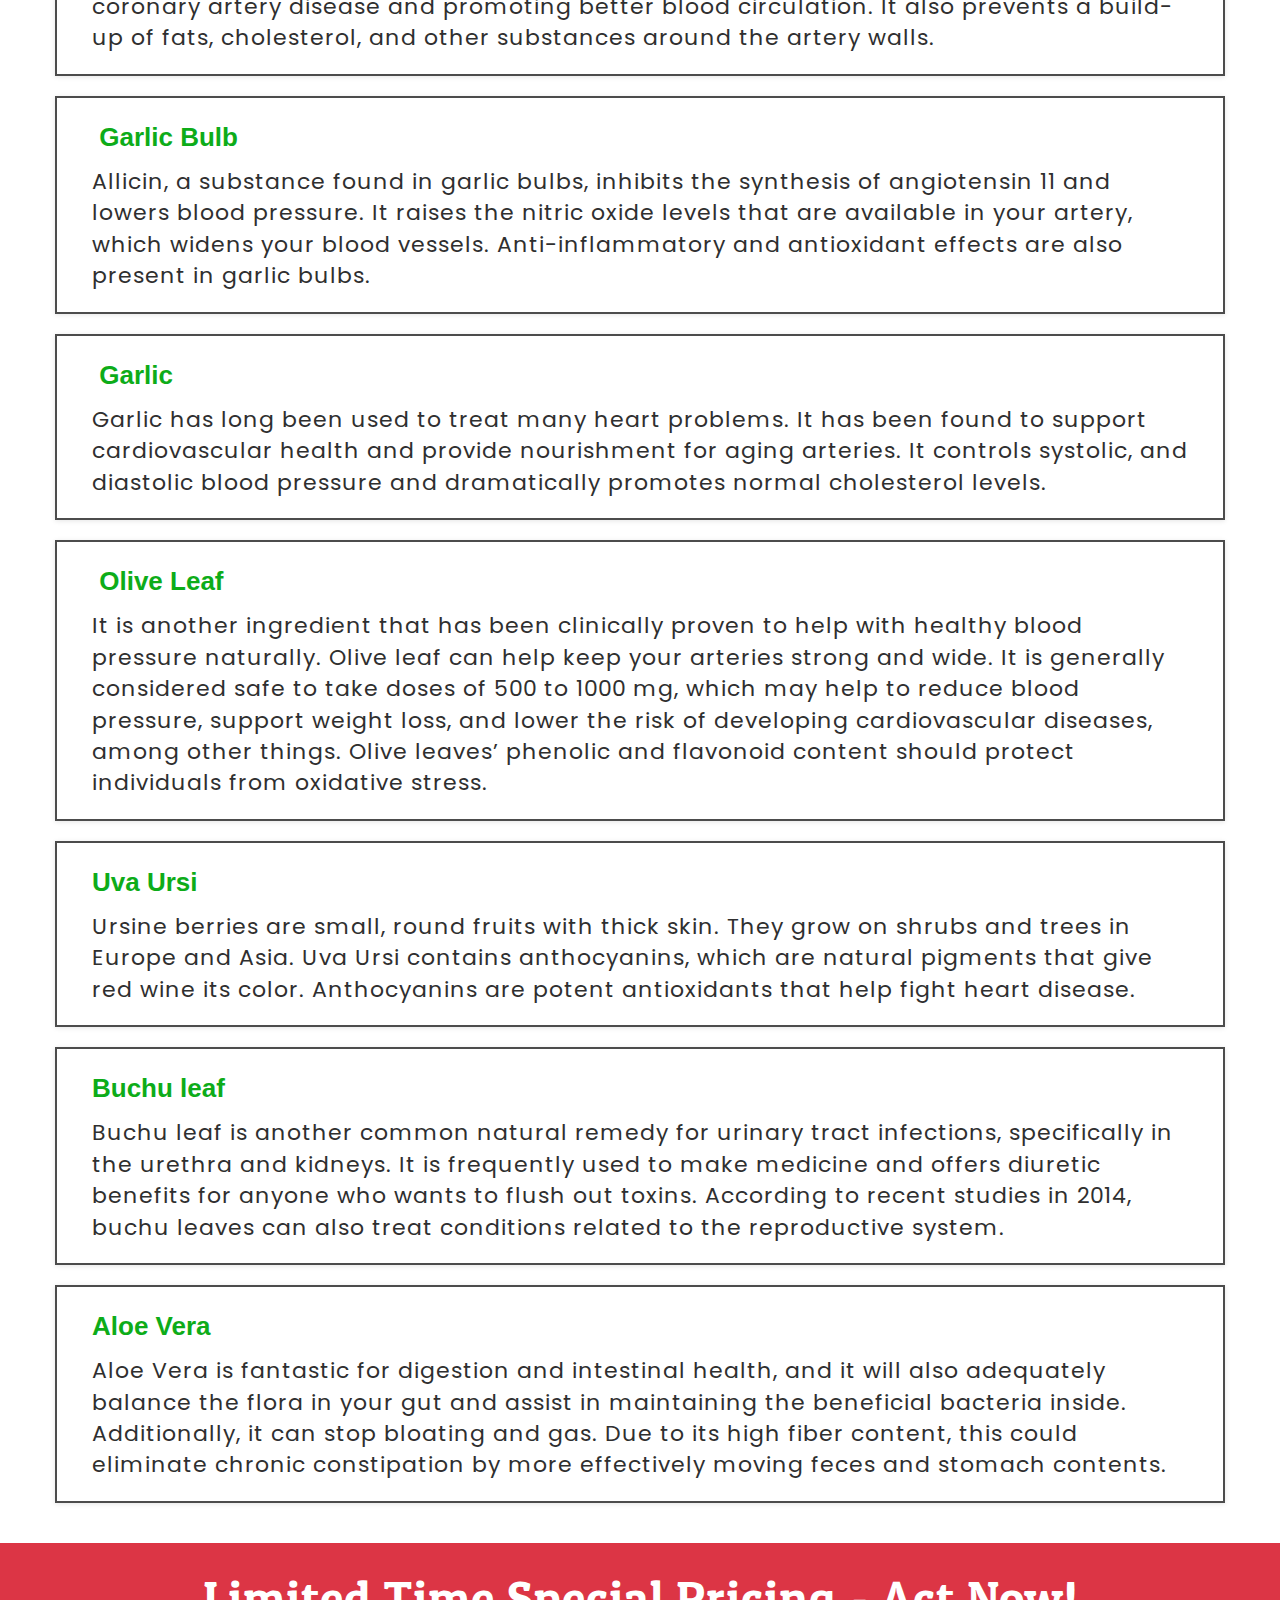
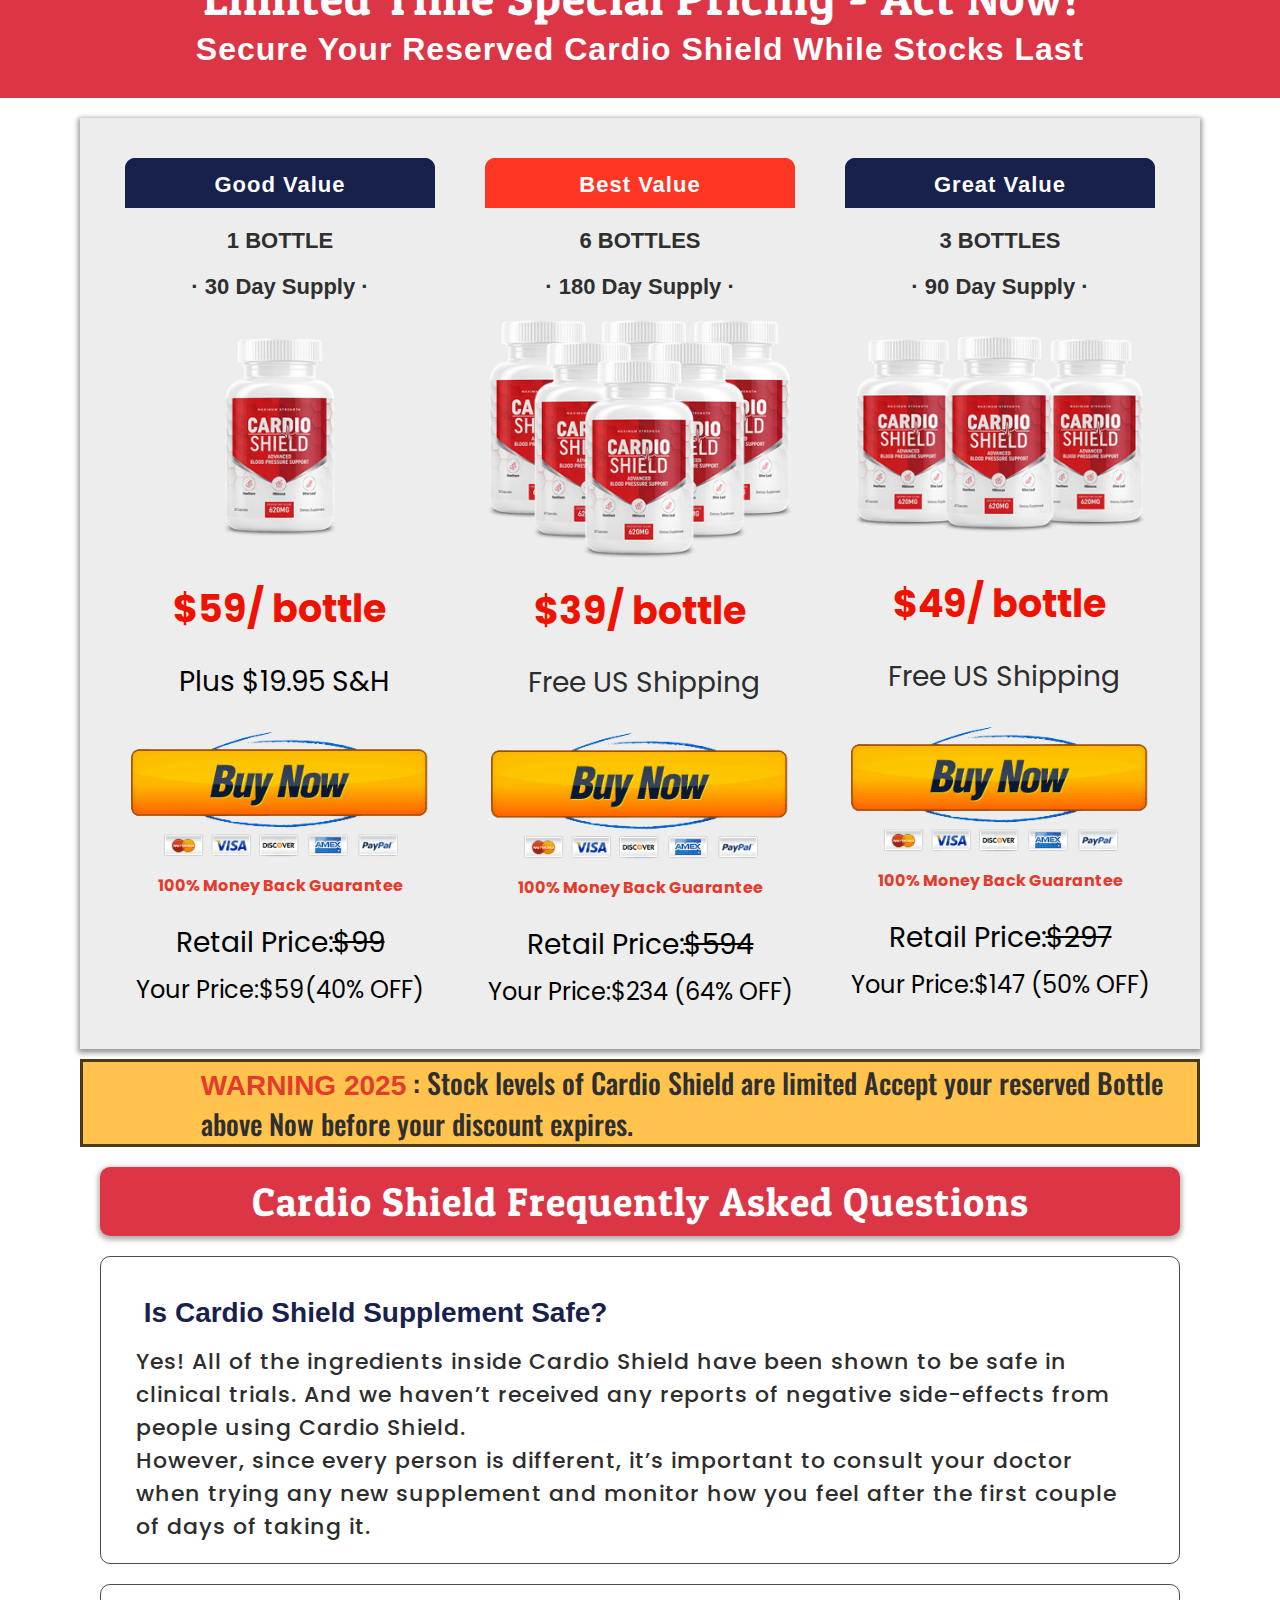
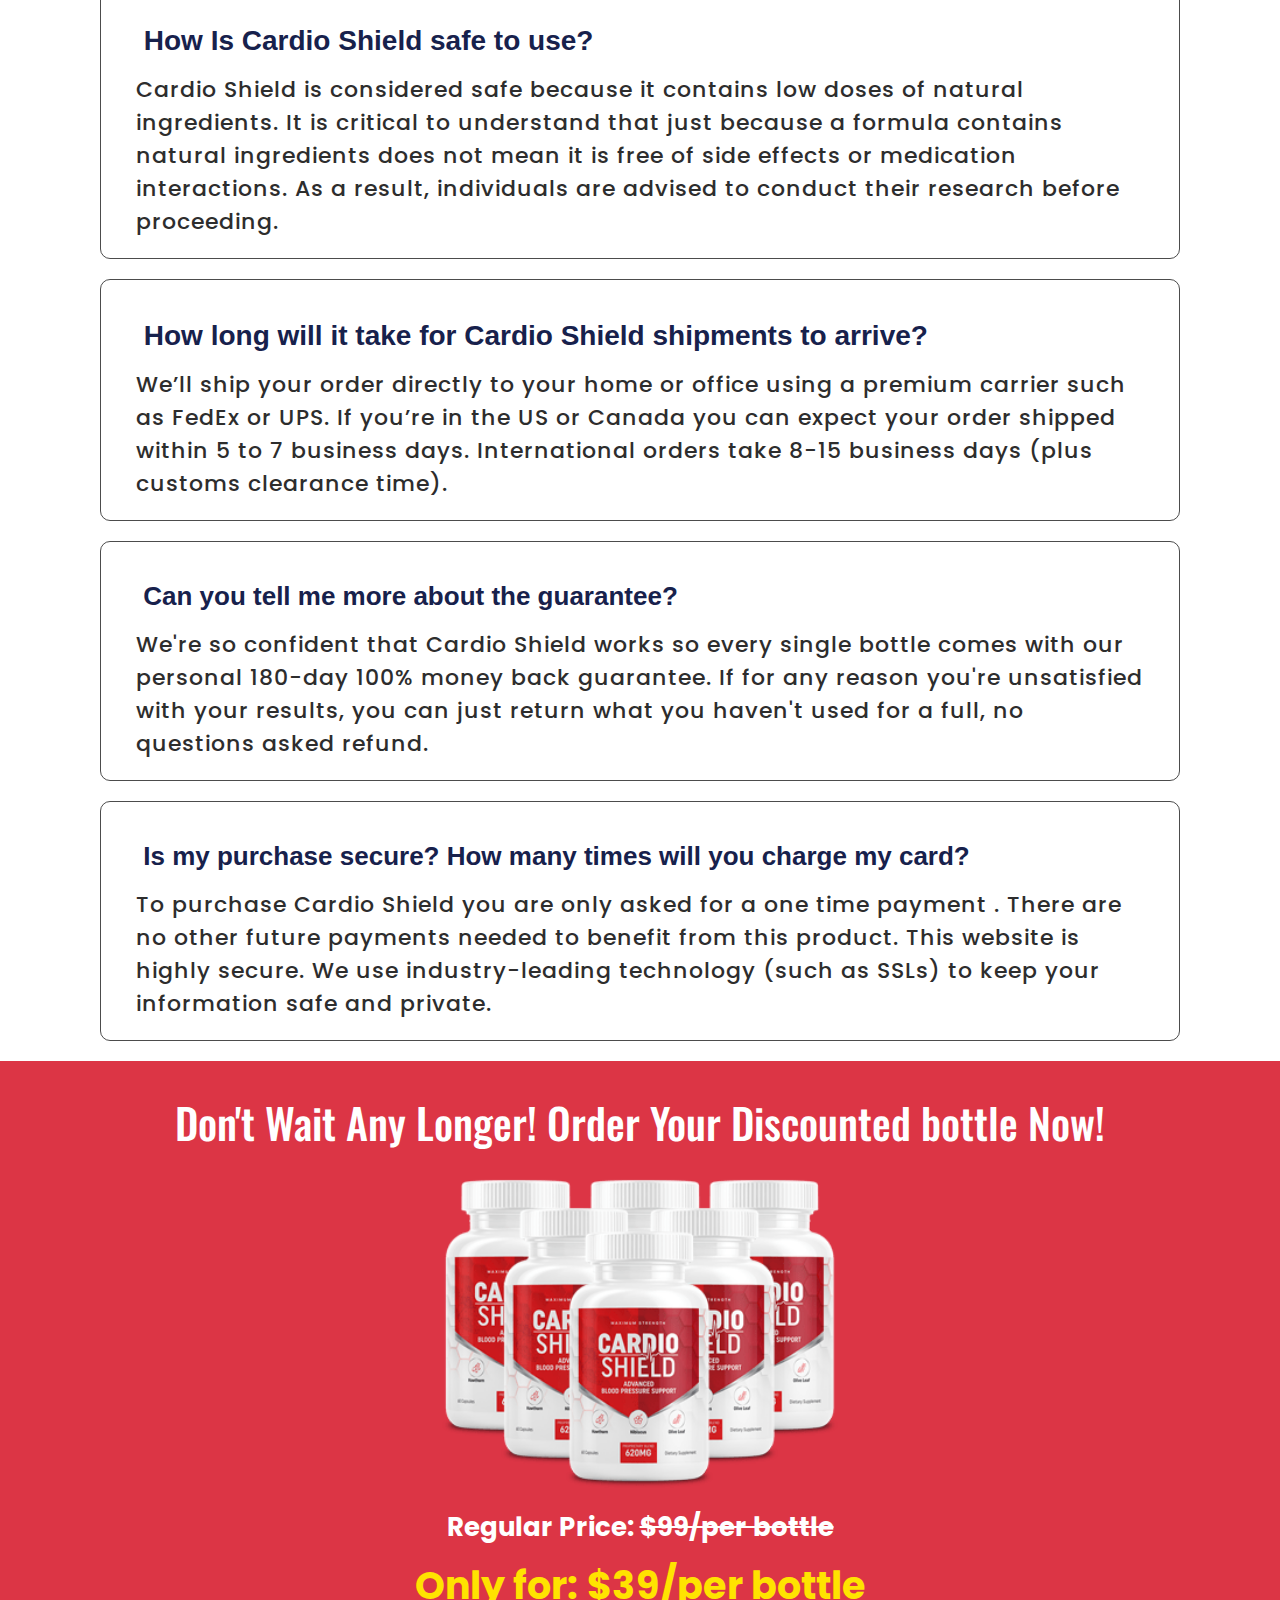
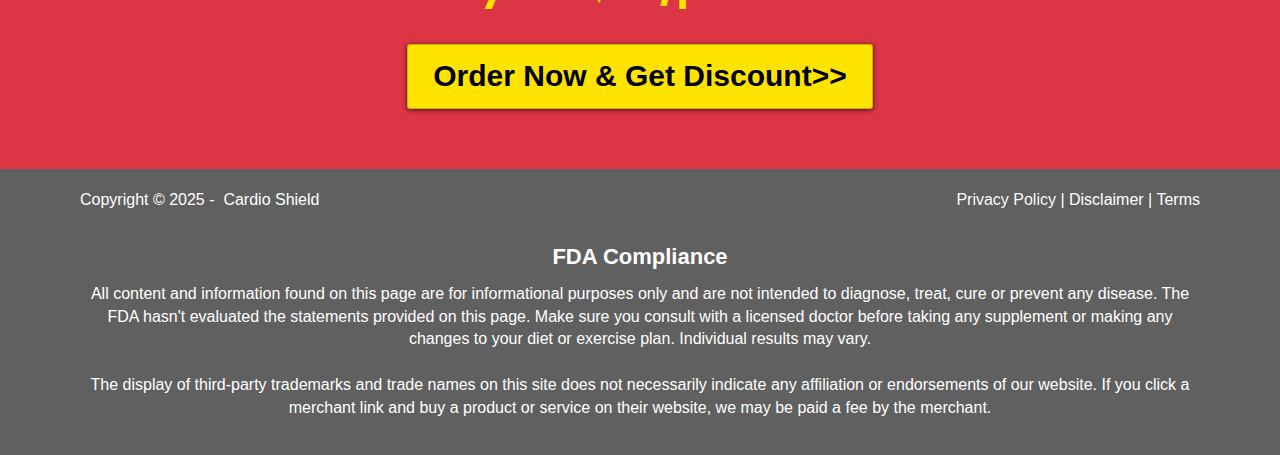
==== commit fbc95711: "sd" ====
--- a/index.html
+++ b/index.html
@@ -62,7 +62,7 @@
   <link rel="icon" type="image/png" href="hosted/images/53/35da896fc74b0082293fc7e61ffa50/cardio-shield.jpg">
   </link>
   <meta name="msvalidate.01" content="D706A9CDA41743E14DA57A6DCB2DDAFF" />
-  <meta name="google-site-verification" content="Xj4BNQPYmAIP4806FTYLSazyTBgQ9bgKwEA0Aiy0m5Q" />
+  <meta name="google-site-verification" content="jZ-4xgvm4jkQtqSJ2rjz3NtQHXHVf1xCU-st2WTnuJI" />
 </head>
 <script
   type="text/javascript">function init() { for (var t = document.getElementsByTagName("img"), e = 0; e < t.length; e++) { var i = t[e].getAttribute("data-src"); if (i) { for (var n = t[e].parentElement, a = 0; 0 == a && n;)a = n.scrollWidth, n = n.parentElement; a && 0 < i.indexOf("images.clickfunnels.com") && (i = "//www-cardioshields.com/hosted/images/cdn-cgi/image/fit=scale-down,width=" + a + ",quality=75/" + i), t[e].setAttribute("src", i) } } } window.addEventListener("load", init);</script>
@@ -2553,7 +2553,7 @@
                 style="margin-top: 0px; outline: none; cursor: pointer;" aria-disabled="false">
                 <div class="ne elHeadline hsSize1 lh5 elMargin0 elBGStyle0 hsTextShadow0" data-bold="inherit"
                   style="text-align: left; color: rgb(255, 255, 255);" data-gramm="false" contenteditable="false">
-                  Copyright © 202 -  Cardio Shield </div>
+                  Copyright © 2025 -  Cardio Shield </div>
               </div>
             </div>
           </div>
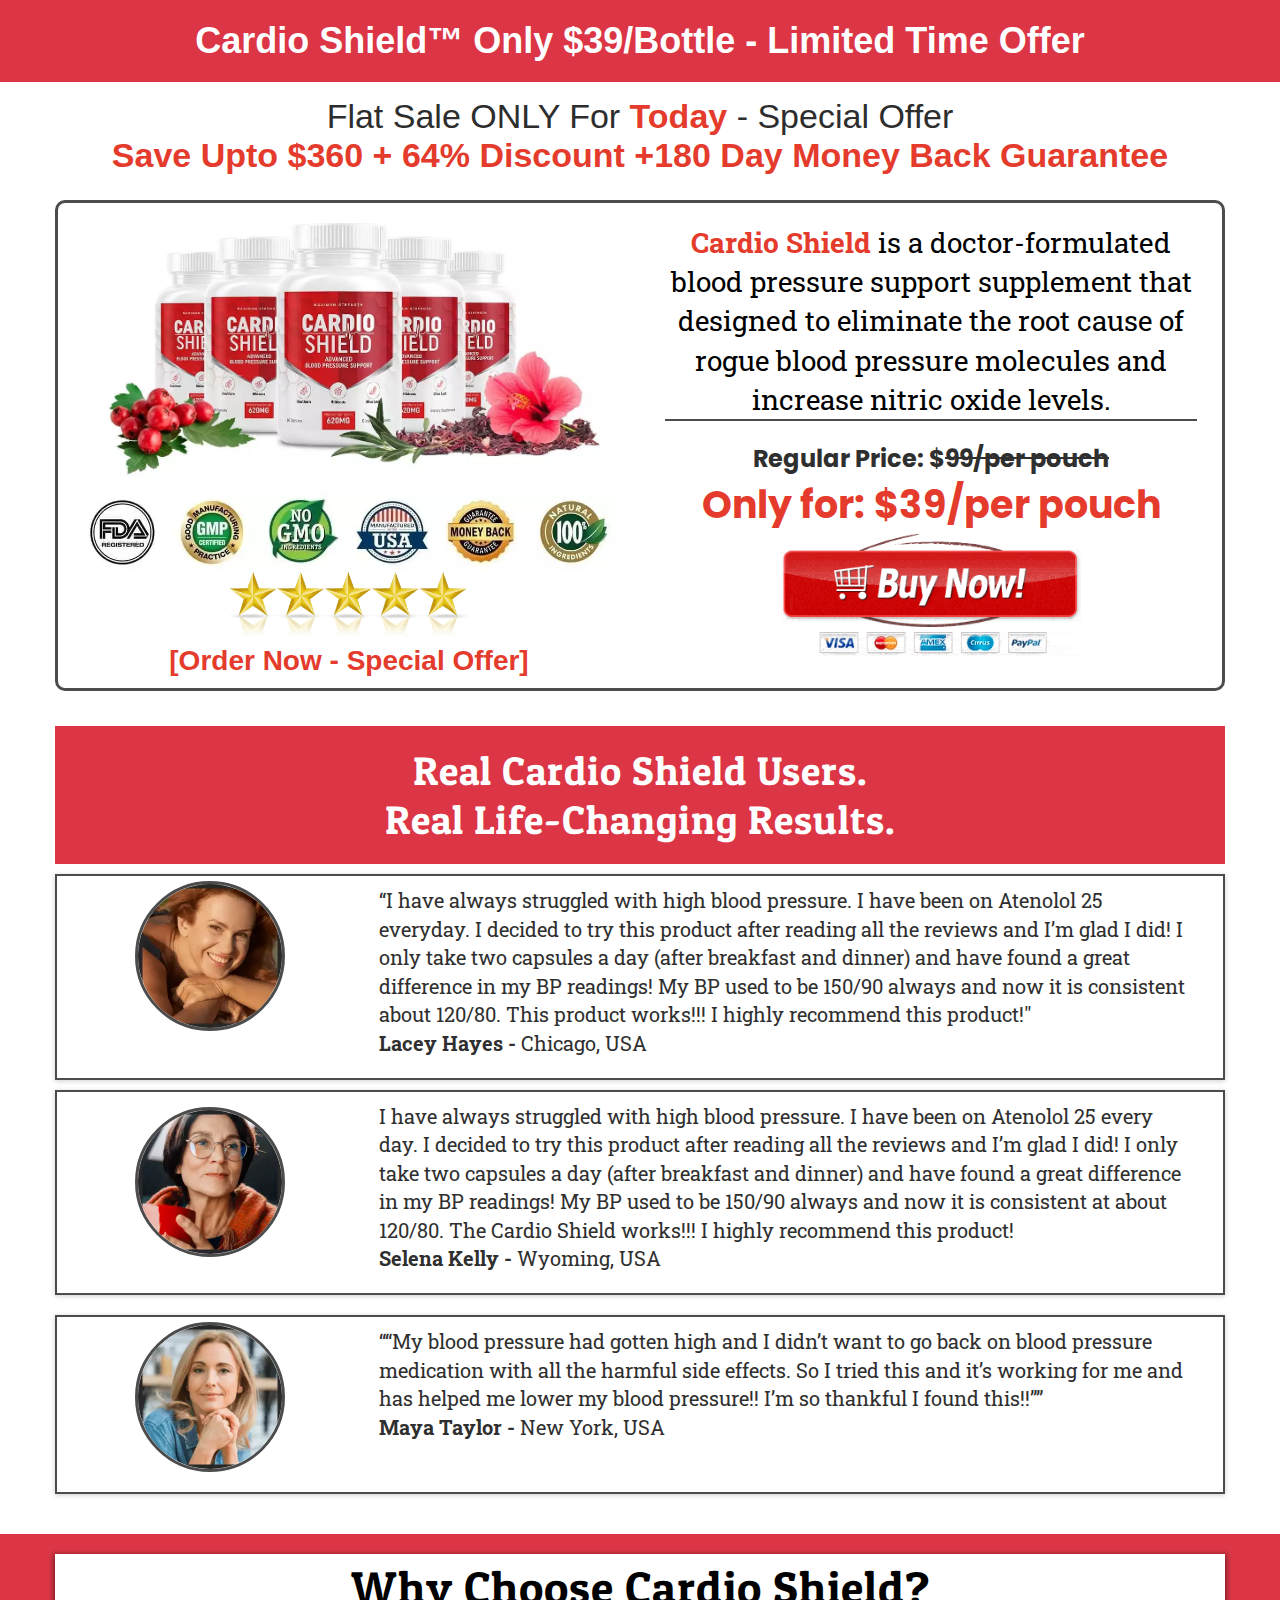
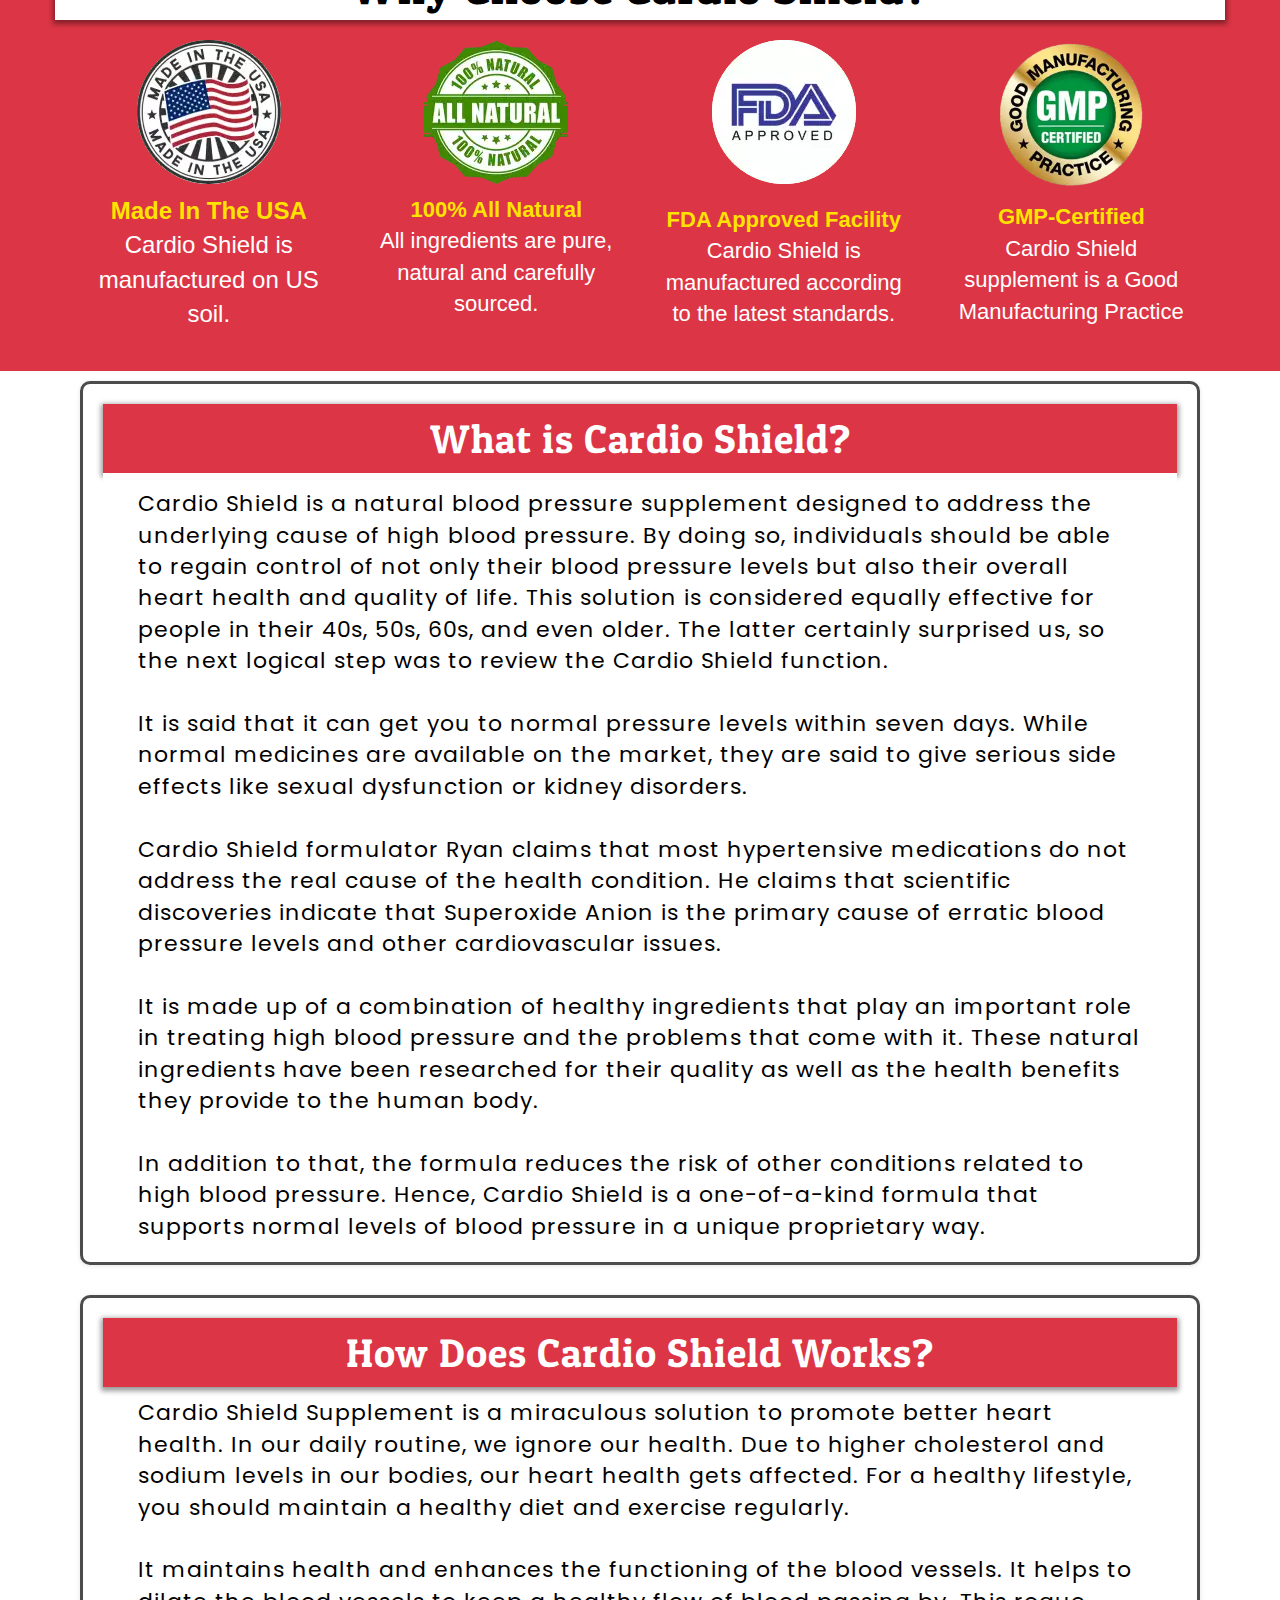
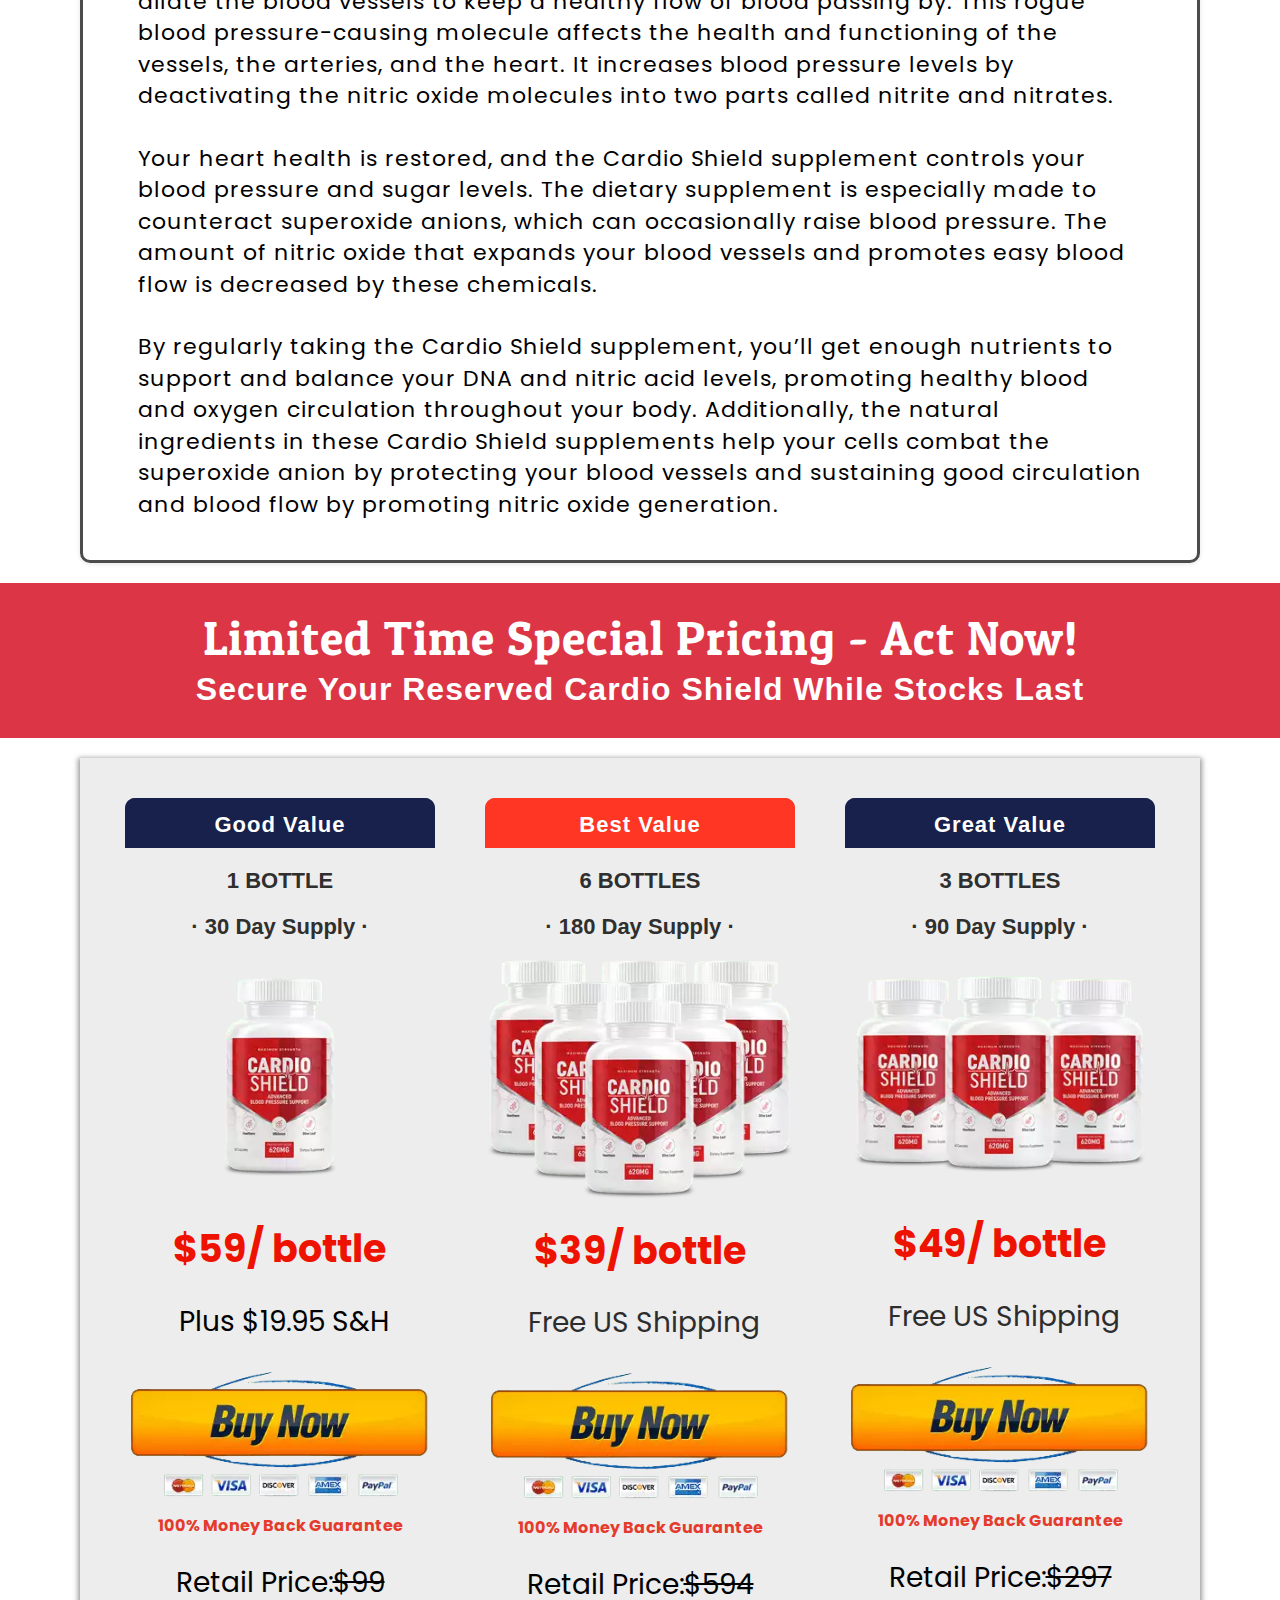
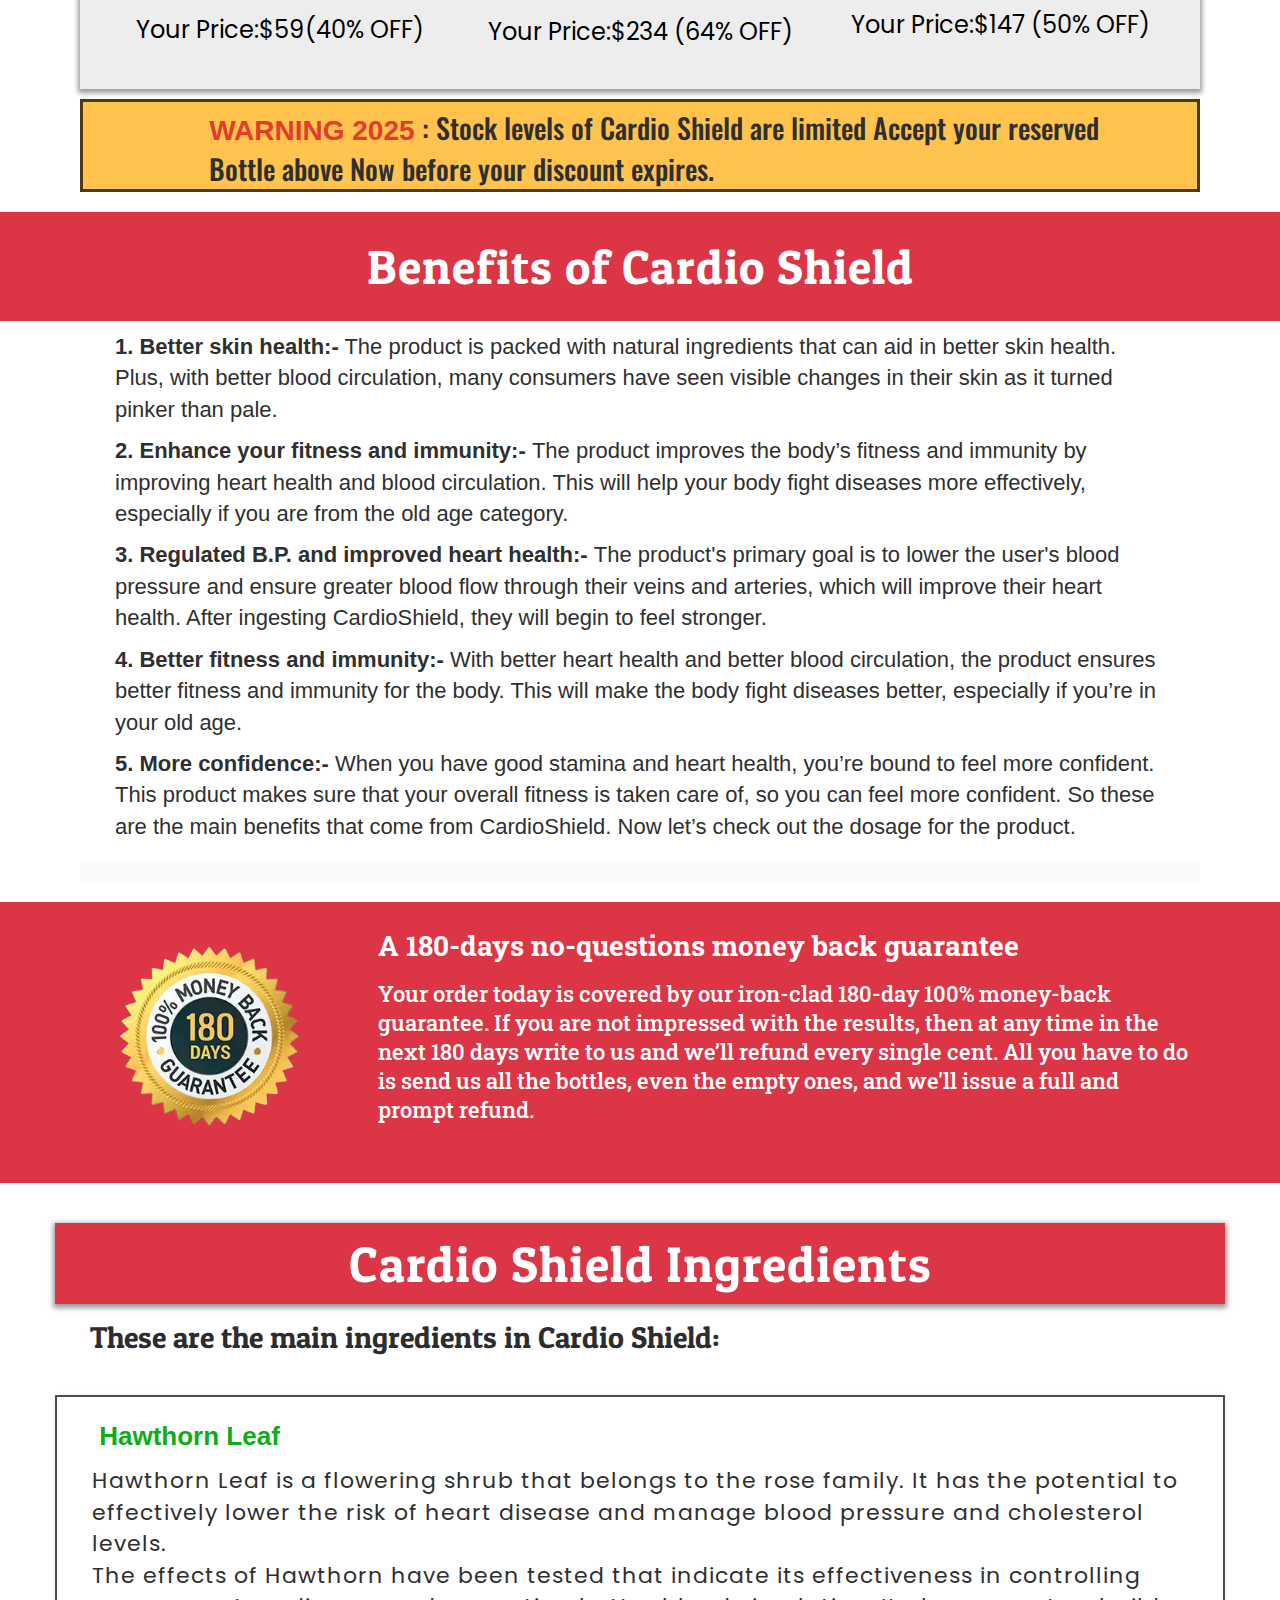
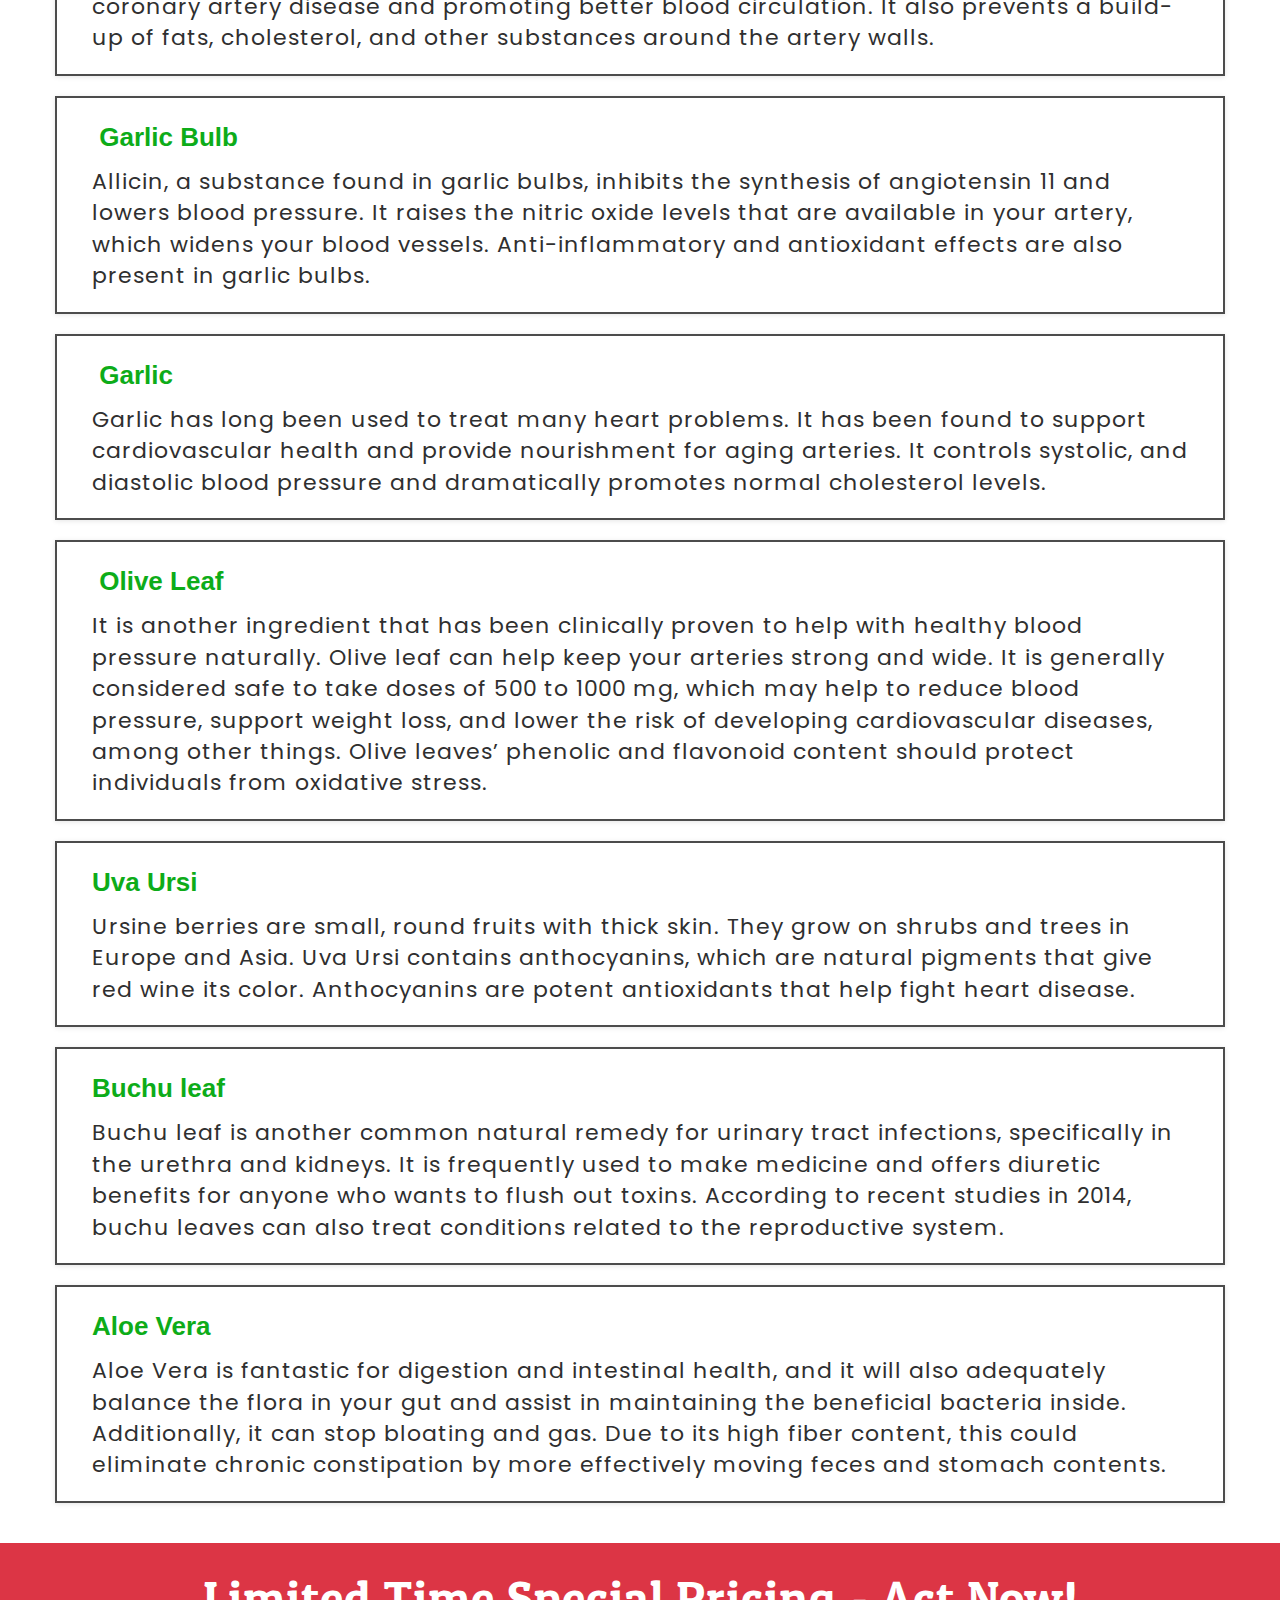
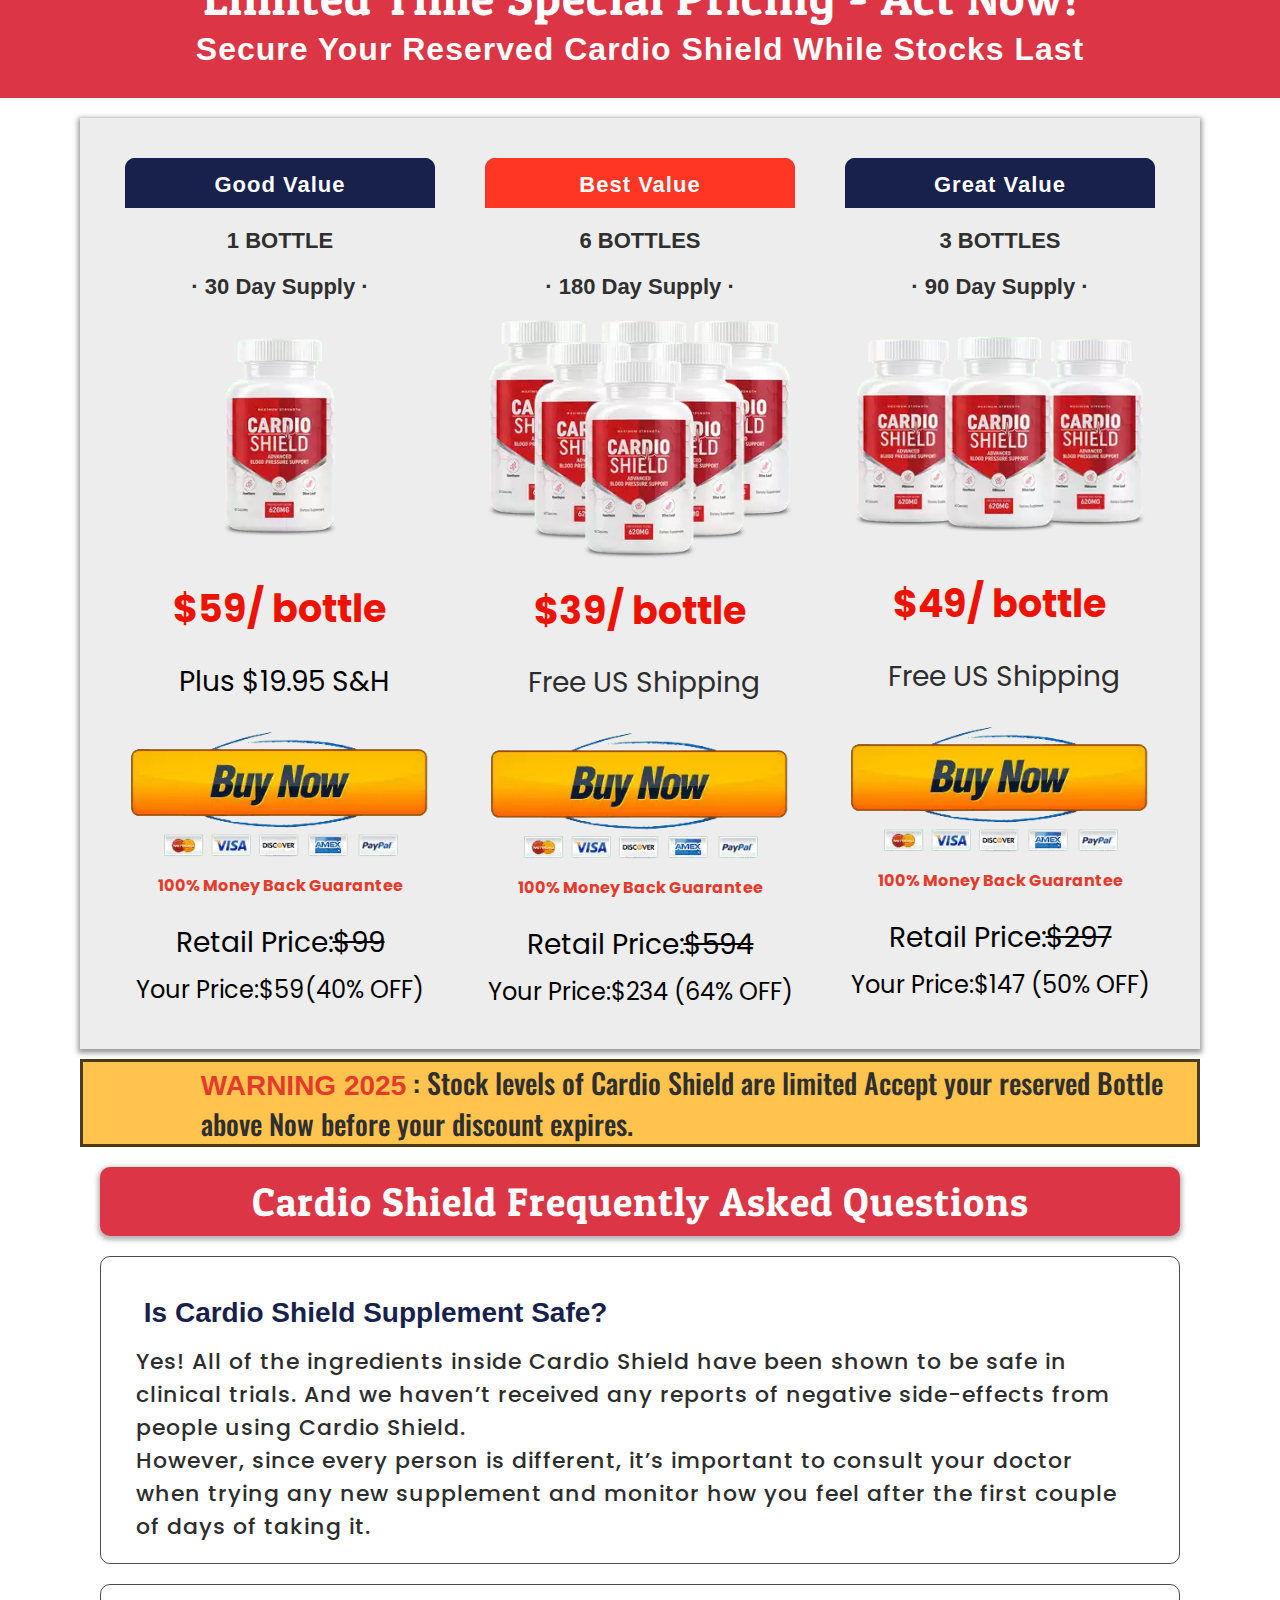
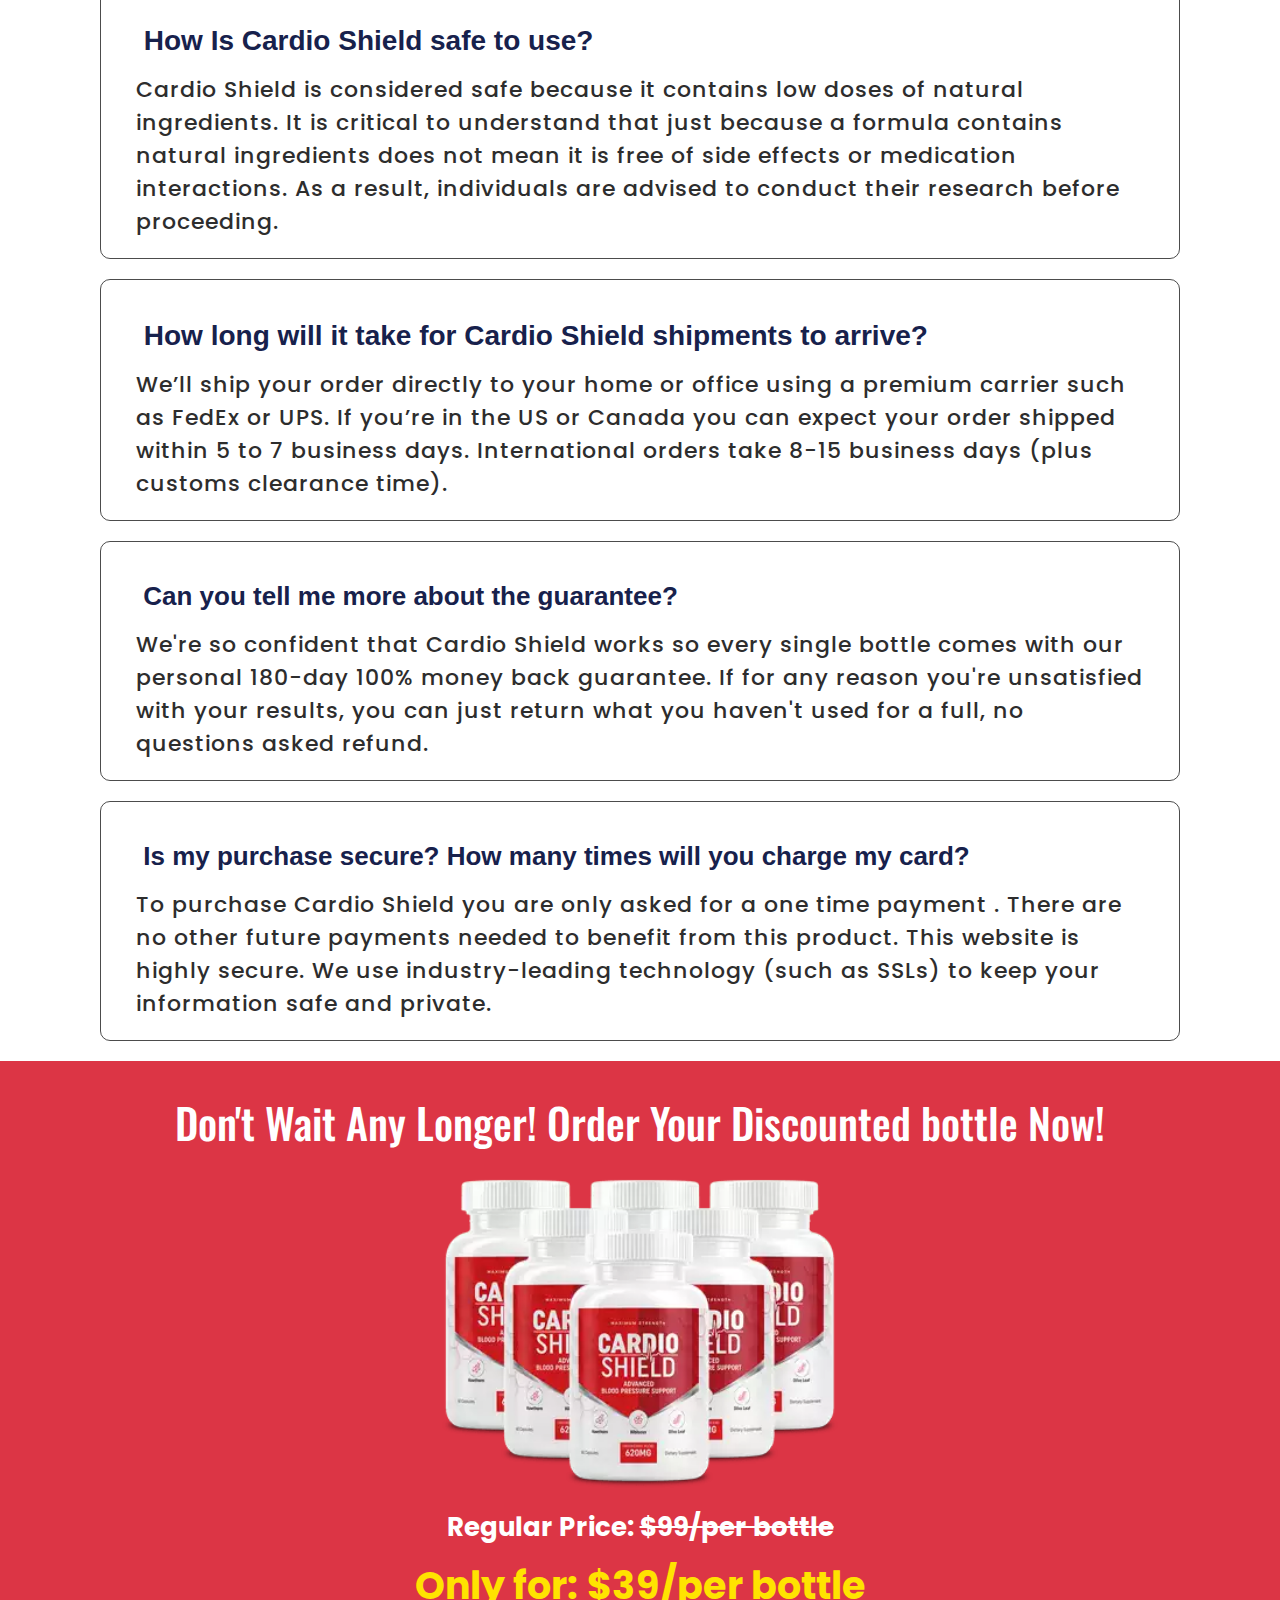
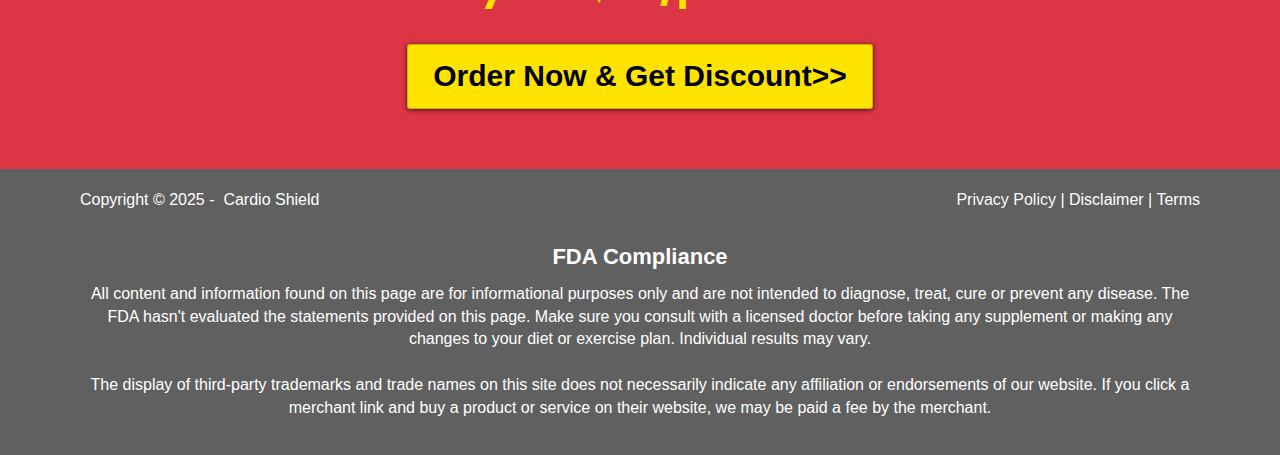
==== commit 18219252: "sgf" ====
--- a/index.html
+++ b/index.html
@@ -222,52 +222,46 @@
                 data-trigger="none" data-animate="fade" data-delay="500"
                 style="margin-top: 20px; outline: none; cursor: pointer;" aria-disabled="false" data-imagelink
                 data-hide-on="desktop">
-                <img src="[data-uri]" class="elIMG ximg noShadow"
-                  alt="cardio shield" data-imagelink width
-                  data-src="hosted/images/53/35da896fc74b0082293fc7e61ffa50/cardio-shield.jpg">
+                <img src="[data-uri]" class="elIMG ximg noShadow"
+                  alt="cardio shield" data-imagelink width data-src="hosted/cardio-shield.webp">
               </div>
               <div class="de elImageWrapper de-image-block elAlign_center elMargin0 ui-droppable de-editable"
                 id="tmp_image-12866" data-de-type="img" data-de-editing="false" data-title="image" data-ce="false"
                 data-trigger="none" data-animate="fade" data-delay="500"
                 style="margin-top: 0px; outline: none; cursor: pointer;" aria-disabled="false" data-hide-on="desktop">
-                <img src="[data-uri]" class="elIMG ximg"
-                  alt="cardio shield certified badge" width
-                  data-src="hosted/images/38/71c178764149229bb816948e0e5fe4/cardio-shield-certified-badge.jpg"
+                <img src="[data-uri]" class="elIMG ximg"
+                  alt="cardio shield certified badge" width data-src="hosted/cardio-shield-certified-badge.webp"
                   tabindex="0">
               </div>
               <div class="de elImageWrapper de-image-block elMargin0 elAlign_center ui-droppable de-editable"
                 id="tmp_image-94268" data-de-type="img" data-de-editing="false" data-title="image" data-ce="false"
                 data-trigger="none" data-animate="fade" data-delay="500"
                 style="margin-top: 0px; outline: none; cursor: pointer;" data-hide-on="mobile" aria-disabled="false">
-                <img src="[data-uri]" class="elIMG ximg"
-                  alt="cardioshield" width data-src="hosted/images/d7/cc0caa2bb04e0ca318399ee9ad3fa3/cardioshield.jpg"
-                  tabindex="0">
+                <img src="[data-uri]" class="elIMG ximg"
+                  alt="cardioshield" width data-src="hosted/cardioshield.webp" tabindex="0">
               </div>
               <div class="de elImageWrapper de-image-block elAlign_center elMargin0 ui-droppable de-editable"
                 id="tmp_image-93166" data-de-type="img" data-de-editing="false" data-title="image" data-ce="false"
                 data-trigger="none" data-animate="fade" data-delay="500"
                 style="margin-top: 0px; outline: none; cursor: pointer;" data-hide-on="mobile" aria-disabled="false">
-                <img src="[data-uri]" class="elIMG ximg"
-                  alt="cardio shield certified badge" width="300"
-                  data-src="hosted/images/09/85ec21f83d408c8217ea769942fb40/cardio-shield-certified-badge.jpg"
+                <img src="[data-uri]" class="elIMG ximg"
+                  alt="cardio shield certified badge" width="300" data-src="hosted/cardio-shield-certified-badge.webp"
                   tabindex="0">
               </div>
               <div class="de elImageWrapper de-image-block elAlign_center elMargin0 ui-droppable de-editable"
                 id="tmp_image-27156" data-de-type="img" data-de-editing="false" data-title="image" data-ce="false"
                 data-trigger="none" data-animate="fade" data-delay="500"
                 style="margin-top: 0px; outline: none; cursor: pointer;" data-hide-on="mobile" aria-disabled="false">
-                <img src="[data-uri]" class="elIMG ximg"
-                  alt="cardio shield 05 star rating" width="150"
-                  data-src="hosted/images/f4/5af880aa2e402c97b502be5f4a6e92/cardio-shield-05-star-rating.png"
+                <img src="[data-uri]" class="elIMG ximg"
+                  alt="cardio shield 05 star rating" width="150" data-src="hosted/cardio-shield-05-star-rating.webp"
                   tabindex="0">
               </div>
               <div class="de elImageWrapper de-image-block elAlign_center elMargin0 ui-droppable de-editable"
                 id="tmp_image-56386" data-de-type="img" data-de-editing="false" data-title="image" data-ce="false"
                 data-trigger="none" data-animate="fade" data-delay="500"
                 style="margin-top: 0px; outline: none; cursor: pointer;" aria-disabled="false" data-hide-on="desktop">
-                <img src="[data-uri]" class="elIMG ximg noShadow"
-                  alt="cardio shield 05 star rating" width="250"
-                  data-src="hosted/images/4f/8951a93b1d4256b737e3ed7ae53274/cardio-shield-05-star-rating.png"
+                <img src="[data-uri]" class="elIMG ximg noShadow"
+                  alt="cardio shield 05 star rating" width="250" data-src="hosted/cardio-shield-05-star-rating.webp"
                   tabindex="0">
               </div>
               <div class="de elHeadlineWrapper ui-droppable de-editable" id="tmp_subheadline-81830"
@@ -339,11 +333,10 @@
                 data-trigger="none" data-animate="fade" data-delay="500"
                 style="margin-top: 0px; outline: none; cursor: pointer;" aria-disabled="false"
                 data-imagelink="https://hop.clickbank.net/?affiliate=raaz01&amp;vendor=cardioshie&amp;tid=01&amp;pid=vsl">
-                <img src="[data-uri]" class="elIMG ximg"
+                <img src="[data-uri]" class="elIMG ximg"
                   alt="cardio shield buy now"
                   data-imagelink="https://hop.clickbank.net/?affiliate=raaz01&amp;vendor=cardioshie&amp;tid=01&amp;pid=vsl"
-                  width="300" target="_blank"
-                  data-src="/hosted/images/96/3a5f731d884887b43051f05d196841/cardio-shield-buy-now.gif" tabindex="0">
+                  width="300" target="_blank" data-src="/hosted/cardio-shield-buy-now.gif" tabindex="0">
               </div>
             </div>
           </div>
@@ -397,11 +390,9 @@
                 data-trigger="none" data-animate="fade" data-delay="500"
                 style="margin-top: 5px; outline: none; cursor: pointer;" aria-disabled="false" data-hide-on
                 data-element-theme="customized">
-                <img src="[data-uri]"
+                <img src="[data-uri]"
                   class="elIMG ximg thumbnailImageDark img-circle" alt="cardio shield testimonial user 01" style
-                  width="150"
-                  data-src="hosted/images/20/bca1a04902405085cdc4d96635bb17/cardio-shield-testimonial-user-01.png"
-                  tabindex="0">
+                  width="150" data-src="hosted/cardio-shield-testimonial-user-01.webp" tabindex="0">
               </div>
             </div>
           </div>
@@ -452,10 +443,9 @@
                 id="tmp_image-70030-171-164" data-de-type="img" data-de-editing="false" data-title="image"
                 data-ce="false" data-trigger="none" data-animate="fade" data-delay="500"
                 style="margin-top: 5px; outline: none; cursor: pointer;" aria-disabled="false" data-hide-on>
-                <img src="[data-uri]"
+                <img src="[data-uri]"
                   class="elIMG ximg thumbnailImageDark img-circle" alt="cardio shield testimonial user 02" width="150"
-                  data-src="hosted/images/a3/6365de8df54cc8bd2fb79ef33b2c84/cardio-shield-testimonial-user-02.png"
-                  tabindex="0">
+                  data-src="hosted/cardio-shield-testimonial-user-02.webp" tabindex="0">
               </div>
             </div>
           </div>
@@ -509,11 +499,9 @@
                 data-trigger="none" data-animate="fade" data-delay="500"
                 style="margin-top: 5px; outline: none; cursor: pointer;" aria-disabled="false" data-hide-on
                 data-element-theme="customized">
-                <img src="[data-uri]"
+                <img src="[data-uri]"
                   class="elIMG ximg thumbnailImageDark img-circle" alt="cardio shield testimonial user 03" style
-                  width="150"
-                  data-src="hosted/images/11/aaf3d3ec40409eb851fe54f9fa7adf/cardio-shield-testimonial-user-03.png"
-                  tabindex="0">
+                  width="150" data-src="hosted/cardio-shield-testimonial-user-03.webp" tabindex="0">
               </div>
             </div>
           </div>
@@ -587,9 +575,8 @@
                 id="tmp_image-63790-149" data-de-type="img" data-de-editing="false" data-title="image" data-ce="false"
                 data-trigger="none" data-animate="fade" data-delay="500"
                 style="margin-top: 0px; outline: none; cursor: pointer;" aria-disabled="false" data-hide-on>
-                <img src="[data-uri]" class="elIMG ximg"
-                  alt="made in usa" data-src="hosted/images/7e/5f6ffa82ef41738bae5df54bd404a3/made-in-usa.png"
-                  tabindex="0">
+                <img src="[data-uri]" class="elIMG ximg"
+                  alt="made in usa" data-src="hosted/made-in-usa.webp" tabindex="0">
               </div>
               <div class="de elHeadlineWrapper ui-droppable de-editable" id="tmp_paragraph-29500-102"
                 data-de-type="headline" data-de-editing="false" data-title="Paragraph" data-ce="true"
@@ -615,9 +602,8 @@
                 id="img-40117-135" data-de-type="img" data-de-editing="false" data-title="image" data-ce="false"
                 data-trigger="none" data-animate="fade" data-delay="500"
                 style="margin-top: 0px; outline: none; cursor: pointer;" aria-disabled="false" data-hide-on>
-                <img src="[data-uri]" class="elIMG ximg"
-                  alt="all natural" data-src="hosted/images/28/006493099242ffaab294c7d54617a9/all-natural.png"
-                  tabindex="0">
+                <img src="[data-uri]" class="elIMG ximg"
+                  alt="all natural" data-src="hosted/all-natural.webp" tabindex="0">
               </div>
               <div class="de elHeadlineWrapper ui-droppable de-editable" id="headline-59765-184" data-de-type="headline"
                 data-de-editing="false" data-title="Paragraph" data-ce="true" data-trigger="none" data-animate="fade"
@@ -643,9 +629,8 @@
                 id="img-85381-170" data-de-type="img" data-de-editing="false" data-title="image" data-ce="false"
                 data-trigger="none" data-animate="fade" data-delay="500"
                 style="margin-top: 0px; outline: none; cursor: pointer;" aria-disabled="false" data-hide-on>
-                <img src="[data-uri]" class="elIMG ximg"
-                  alt="fda approved" data-src="hosted/images/4f/5e5cc847f34a778e6a4455d7bd8b6e/fda-approved.png"
-                  tabindex="0">
+                <img src="[data-uri]" class="elIMG ximg"
+                  alt="fda approved" data-src="hosted/fda-approved.webp" tabindex="0">
               </div>
               <div class="de elHeadlineWrapper ui-droppable de-editable" id="headline-13950" data-de-type="headline"
                 data-de-editing="false" data-title="Paragraph" data-ce="true" data-trigger="none" data-animate="fade"
@@ -670,9 +655,8 @@
                 id="tmp_image-78819" data-de-type="img" data-de-editing="false" data-title="image" data-ce="false"
                 data-trigger="none" data-animate="fade" data-delay="500"
                 style="margin-top: 0px; outline: none; cursor: pointer;" aria-disabled="false" data-hide-on>
-                <img src="[data-uri]" class="elIMG ximg"
-                  alt="gmp certified" width="150"
-                  data-src="hosted/images/56/8c9d90c8ca4b9582c73f3ae8f648b4/gmp-certified.png" tabindex="0">
+                <img src="[data-uri]" class="elIMG ximg"
+                  alt="gmp certified" width="150" data-src="hosted/gmp-certified.webp" tabindex="0">
               </div>
               <div class="de elHeadlineWrapper ui-droppable de-editable" id="headline-35061-181" data-de-type="headline"
                 data-de-editing="false" data-title="Paragraph" data-ce="true" data-trigger="none" data-animate="fade"
@@ -982,8 +966,8 @@
                 id="img-77049-132" data-de-type="img" data-de-editing="false" data-title="image" data-ce="false"
                 data-trigger="none" data-animate="fade" data-delay="500"
                 style="margin-top: 35px; outline: none; cursor: pointer;" aria-disabled="false">
-                <img src="hosted/images/5d/bfc255974b48308df0c828eb92292d/buy-cardio-shield-1-bottle.png"
-                  class="elIMG ximg" alt="buy cardio shield 1 bottle" width tabindex="0">
+                <img src="hosted/buy-cardio-shield-1-bottle.webp" class="elIMG ximg" alt="buy cardio shield 1 bottle"
+                  width tabindex="0">
               </div>
               <div class="de elHeadlineWrapper ui-droppable de-editable" id="headline-30309" data-de-type="headline"
                 data-de-editing="false" data-title="Paragraph" data-ce="true" data-trigger="none" data-animate="fade"
@@ -1010,11 +994,10 @@
                 data-trigger="none" data-animate="fade" data-delay="500"
                 style="margin-top: 20px; outline: none; cursor: pointer;" aria-disabled="false"
                 data-imagelink="https://hop.clickbank.net/?affiliate=raaz01&amp;vendor=cardioshie&amp;tid=01&amp;pid=vsl">
-                <img src="[data-uri]" class="elIMG ximg"
+                <img src="[data-uri]" class="elIMG ximg"
                   alt="buy now cardio shield"
                   data-imagelink="https://hop.clickbank.net/?affiliate=raaz01&amp;vendor=cardioshie&amp;tid=01&amp;pid=vsl"
-                  target="_blank" data-src="hosted/images/cd/ec2e8a82cd435eacc836a14e5a0aef/buy-now-cardio-shield.png"
-                  tabindex="0">
+                  target="_blank" data-src="hosted/buy-now-cardio-shield.webp" tabindex="0">
               </div>
               <div class="de elHeadlineWrapper ui-droppable hiddenElementTools de-editable" id="tmp_paragraph-28473-161"
                 data-de-type="headline" data-de-editing="false" data-title="Paragraph" data-ce="true"
@@ -1085,10 +1068,8 @@
                 id="tmp_image-45329-177" data-de-type="img" data-de-editing="false" data-title="image" data-ce="false"
                 data-trigger="none" data-animate="fade" data-delay="500"
                 style="margin-top: 15px; outline: none; cursor: pointer;" aria-disabled="false">
-                <img src="[data-uri]" class="elIMG ximg"
-                  alt="buy cardio shield 6 bottle" width
-                  data-src="hosted/images/9c/05138aba5f4efebb7a68538a96ff50/buy-cardio-shield-6-bottle.png"
-                  tabindex="0">
+                <img src="[data-uri]" class="elIMG ximg"
+                  alt="buy cardio shield 6 bottle" width data-src="hosted/buy-cardio-shield-6-bottle.webp" tabindex="0">
               </div>
               <div class="de elHeadlineWrapper ui-droppable de-editable" id="headline-33398" data-de-type="headline"
                 data-de-editing="false" data-title="Paragraph" data-ce="true" data-trigger="none" data-animate="fade"
@@ -1115,11 +1096,10 @@
                 data-trigger="none" data-animate="fade" data-delay="500"
                 style="margin-top: 20px; outline: none; cursor: pointer;" aria-disabled="false"
                 data-imagelink="https://hop.clickbank.net/?affiliate=raaz01&amp;vendor=cardioshie&amp;tid=01&amp;pid=vsl">
-                <img src="[data-uri]" class="elIMG ximg"
+                <img src="[data-uri]" class="elIMG ximg"
                   alt="buy now cardio shield"
                   data-imagelink="https://hop.clickbank.net/?affiliate=raaz01&amp;vendor=cardioshie&amp;tid=01&amp;pid=vsl"
-                  target="_blank" data-src="hosted/images/cd/ec2e8a82cd435eacc836a14e5a0aef/buy-now-cardio-shield.png"
-                  tabindex="0">
+                  target="_blank" data-src="hosted/buy-now-cardio-shield.webp" tabindex="0">
               </div>
               <div class="de elHeadlineWrapper ui-droppable de-editable" id="headline-90115-173" data-de-type="headline"
                 data-de-editing="false" data-title="Paragraph" data-ce="true" data-trigger="none" data-animate="fade"
@@ -1190,10 +1170,8 @@
                 id="img-85037-189" data-de-type="img" data-de-editing="false" data-title="image" data-ce="false"
                 data-trigger="none" data-animate="fade" data-delay="500"
                 style="margin-top: 30px; outline: none; cursor: pointer;" aria-disabled="false">
-                <img src="[data-uri]" class="elIMG ximg"
-                  alt="buy cardio shield 3 bottle" width
-                  data-src="hosted/images/b4/f4989fc1c24828a5e9313c5e11b949/buy-cardio-shield-3-bottle.png"
-                  tabindex="0">
+                <img src="[data-uri]" class="elIMG ximg"
+                  alt="buy cardio shield 3 bottle" width data-src="hosted/buy-cardio-shield-3-bottle.webp" tabindex="0">
               </div>
               <div class="de elHeadlineWrapper ui-droppable de-editable" id="headline-37377-102" data-de-type="headline"
                 data-de-editing="false" data-title="Paragraph" data-ce="true" data-trigger="none" data-animate="fade"
@@ -1220,11 +1198,10 @@
                 data-trigger="none" data-animate="fade" data-delay="500"
                 style="margin-top: 20px; outline: none; cursor: pointer;" aria-disabled="false"
                 data-imagelink="https://hop.clickbank.net/?affiliate=raaz01&amp;vendor=cardioshie&amp;tid=01&amp;pid=vsl">
-                <img src="[data-uri]" class="elIMG ximg"
+                <img src="[data-uri]" class="elIMG ximg"
                   alt="buy now cardio shield"
                   data-imagelink="https://hop.clickbank.net/?affiliate=raaz01&amp;vendor=cardioshie&amp;tid=01&amp;pid=vsl"
-                  target="_blank" data-src="hosted/images/cd/ec2e8a82cd435eacc836a14e5a0aef/buy-now-cardio-shield.png"
-                  tabindex="0">
+                  target="_blank" data-src="hosted/buy-now-cardio-shield.webp" tabindex="0">
               </div>
               <div class="de elHeadlineWrapper ui-droppable de-editable" id="headline-61468-139" data-de-type="headline"
                 data-de-editing="false" data-title="Paragraph" data-ce="true" data-trigger="none" data-animate="fade"
@@ -1432,10 +1409,9 @@
                 id="tmp_image-93625" data-de-type="img" data-de-editing="false" data-title="image" data-ce="false"
                 data-trigger="none" data-animate="fade" data-delay="500"
                 style="margin-top: 35px; outline: none; cursor: pointer;" aria-disabled="false" data-hide-on="desktop">
-                <img src="[data-uri]" class="elIMG ximg"
+                <img src="[data-uri]" class="elIMG ximg"
                   alt="cardio shield 180 days gurantee logo" width
-                  data-src="hosted/images/29/1eb7ad39d74c9c8a3e21ed06635277/cardio-shield-180-days-gurantee-logo.png"
-                  tabindex="0">
+                  data-src="hosted/cardio-shield-180-days-gurantee-logo.webp" tabindex="0">
               </div>
             </div>
           </div>
@@ -1448,10 +1424,9 @@
                 id="tmp_image-26804" data-de-type="img" data-de-editing="false" data-title="image" data-ce="false"
                 data-trigger="none" data-animate="fade" data-delay="500"
                 style="margin-top: 30px; outline: none; cursor: pointer;" data-hide-on="mobile" aria-disabled="false">
-                <img src="[data-uri]" class="elIMG ximg"
+                <img src="[data-uri]" class="elIMG ximg"
                   alt="cardio shield 180 days gurantee logo" width="150"
-                  data-src="//www-cardioshields.com/hosted/images/26/073defa27a468ea8b07e5791e92969/cardio-shield-180-days-gurantee-logo.png"
-                  tabindex="0">
+                  data-src="/hosted/cardio-shield-180-days-gurantee-logo.webp" tabindex="0">
               </div>
               <div class="de elHeadlineWrapper ui-droppable hiddenElementTools de-editable" id="tmp_subheadline-54666"
                 data-de-type="headline" data-de-editing="false" data-title="sub-headline" data-ce="true"
@@ -1909,10 +1884,8 @@
                 id="img-77049-132-144" data-de-type="img" data-de-editing="false" data-title="image" data-ce="false"
                 data-trigger="none" data-animate="fade" data-delay="500"
                 style="margin-top: 35px; outline: none; cursor: pointer;" aria-disabled="false">
-                <img src="[data-uri]" class="elIMG ximg"
-                  alt="buy cardio shield 1 bottle" width
-                  data-src="hosted/images/5d/bfc255974b48308df0c828eb92292d/buy-cardio-shield-1-bottle.png"
-                  tabindex="0">
+                <img src="[data-uri]" class="elIMG ximg"
+                  alt="buy cardio shield 1 bottle" width data-src="hosted/buy-cardio-shield-1-bottle.webp" tabindex="0">
               </div>
               <div class="de elHeadlineWrapper ui-droppable de-editable" id="headline-30309-181" data-de-type="headline"
                 data-de-editing="false" data-title="Paragraph" data-ce="true" data-trigger="none" data-animate="fade"
@@ -1939,11 +1912,10 @@
                 data-trigger="none" data-animate="fade" data-delay="500"
                 style="margin-top: 20px; outline: none; cursor: pointer;" aria-disabled="false"
                 data-imagelink="https://hop.clickbank.net/?affiliate=raaz01&amp;vendor=cardioshie&amp;tid=01&amp;pid=vsl">
-                <img src="[data-uri]" class="elIMG ximg"
+                <img src="[data-uri]" class="elIMG ximg"
                   alt="buy now cardio shield"
                   data-imagelink="https://hop.clickbank.net/?affiliate=raaz01&amp;vendor=cardioshie&amp;tid=01&amp;pid=vsl"
-                  target="_blank" data-src="hosted/images/cd/ec2e8a82cd435eacc836a14e5a0aef/buy-now-cardio-shield.png"
-                  tabindex="0">
+                  target="_blank" data-src="hosted/buy-now-cardio-shield.webp" tabindex="0">
               </div>
               <div class="de elHeadlineWrapper ui-droppable hiddenElementTools de-editable"
                 id="tmp_paragraph-28473-161-180" data-de-type="headline" data-de-editing="false" data-title="Paragraph"
@@ -2014,10 +1986,8 @@
                 id="tmp_image-45329-177-101" data-de-type="img" data-de-editing="false" data-title="image"
                 data-ce="false" data-trigger="none" data-animate="fade" data-delay="500"
                 style="margin-top: 15px; outline: none; cursor: pointer;" aria-disabled="false">
-                <img src="[data-uri]" class="elIMG ximg"
-                  alt="buy cardio shield 6 bottle" width
-                  data-src="hosted/images/9c/05138aba5f4efebb7a68538a96ff50/buy-cardio-shield-6-bottle.png"
-                  tabindex="0">
+                <img src="[data-uri]" class="elIMG ximg"
+                  alt="buy cardio shield 6 bottle" width data-src="hosted/buy-cardio-shield-6-bottle.webp" tabindex="0">
               </div>
               <div class="de elHeadlineWrapper ui-droppable de-editable" id="headline-33398-122" data-de-type="headline"
                 data-de-editing="false" data-title="Paragraph" data-ce="true" data-trigger="none" data-animate="fade"
@@ -2044,11 +2014,10 @@
                 data-trigger="none" data-animate="fade" data-delay="500"
                 style="margin-top: 20px; outline: none; cursor: pointer;" aria-disabled="false"
                 data-imagelink="https://hop.clickbank.net/?affiliate=raaz01&amp;vendor=cardioshie&amp;tid=01&amp;pid=vsl">
-                <img src="[data-uri]" class="elIMG ximg"
+                <img src="[data-uri]" class="elIMG ximg"
                   alt="buy now cardio shield"
                   data-imagelink="https://hop.clickbank.net/?affiliate=raaz01&amp;vendor=cardioshie&amp;tid=01&amp;pid=vsl"
-                  target="_blank" data-src="hosted/images/cd/ec2e8a82cd435eacc836a14e5a0aef/buy-now-cardio-shield.png"
-                  tabindex="0">
+                  target="_blank" data-src="hosted/buy-now-cardio-shield.webp" tabindex="0">
               </div>
               <div class="de elHeadlineWrapper ui-droppable de-editable" id="headline-90115-173-170"
                 data-de-type="headline" data-de-editing="false" data-title="Paragraph" data-ce="true"
@@ -2119,10 +2088,8 @@
                 id="img-85037-189-142" data-de-type="img" data-de-editing="false" data-title="image" data-ce="false"
                 data-trigger="none" data-animate="fade" data-delay="500"
                 style="margin-top: 30px; outline: none; cursor: pointer;" aria-disabled="false">
-                <img src="[data-uri]" class="elIMG ximg"
-                  alt="buy cardio shield 3 bottle" width
-                  data-src="hosted/images/b4/f4989fc1c24828a5e9313c5e11b949/buy-cardio-shield-3-bottle.png"
-                  tabindex="0">
+                <img src="[data-uri]" class="elIMG ximg"
+                  alt="buy cardio shield 3 bottle" width data-src="hosted/buy-cardio-shield-3-bottle.webp" tabindex="0">
               </div>
               <div class="de elHeadlineWrapper ui-droppable de-editable" id="headline-37377-102-122"
                 data-de-type="headline" data-de-editing="false" data-title="Paragraph" data-ce="true"
@@ -2152,8 +2119,7 @@
                 <img src="[data-uri]" class="elIMG ximg"
                   alt="buy now cardio shield"
                   data-imagelink="https://hop.clickbank.net/?affiliate=raaz01&amp;vendor=cardioshie&amp;tid=01&amp;pid=vsl"
-                  target="_blank" data-src="hosted/images/cd/ec2e8a82cd435eacc836a14e5a0aef/buy-now-cardio-shield.png"
-                  tabindex="0">
+                  target="_blank" data-src="hosted/buy-now-cardio-shield.webp" tabindex="0">
               </div>
               <div class="de elHeadlineWrapper ui-droppable de-editable" id="headline-61468-139-135"
                 data-de-type="headline" data-de-editing="false" data-title="Paragraph" data-ce="true"
@@ -2489,9 +2455,8 @@
                 id="tmp_image-30168" data-de-type="img" data-de-editing="false" data-title="image" data-ce="false"
                 data-trigger="none" data-animate="fade" data-delay="500"
                 style="margin-top: 20px; outline: none; cursor: pointer;" aria-disabled="false" data-hide-on>
-                <img src="[data-uri]" class="elIMG ximg"
-                  alt="cardio shield order now" width="400"
-                  data-src="hosted/images/5c/57233b8d214c41a28e7b33fa553b3c/cardio-shield-order-now.png" tabindex="0">
+                <img src="[data-uri]" class="elIMG ximg"
+                  alt="cardio shield order now" width="400" data-src="hosted/cardio-shield-order-now.webp" tabindex="0">
               </div>
               <div class="de elHeadlineWrapper ui-droppable de-editable" id="tmp_subheadline-32441"
                 data-de-type="headline" data-de-editing="false" data-title="sub-headline" data-ce="true"
